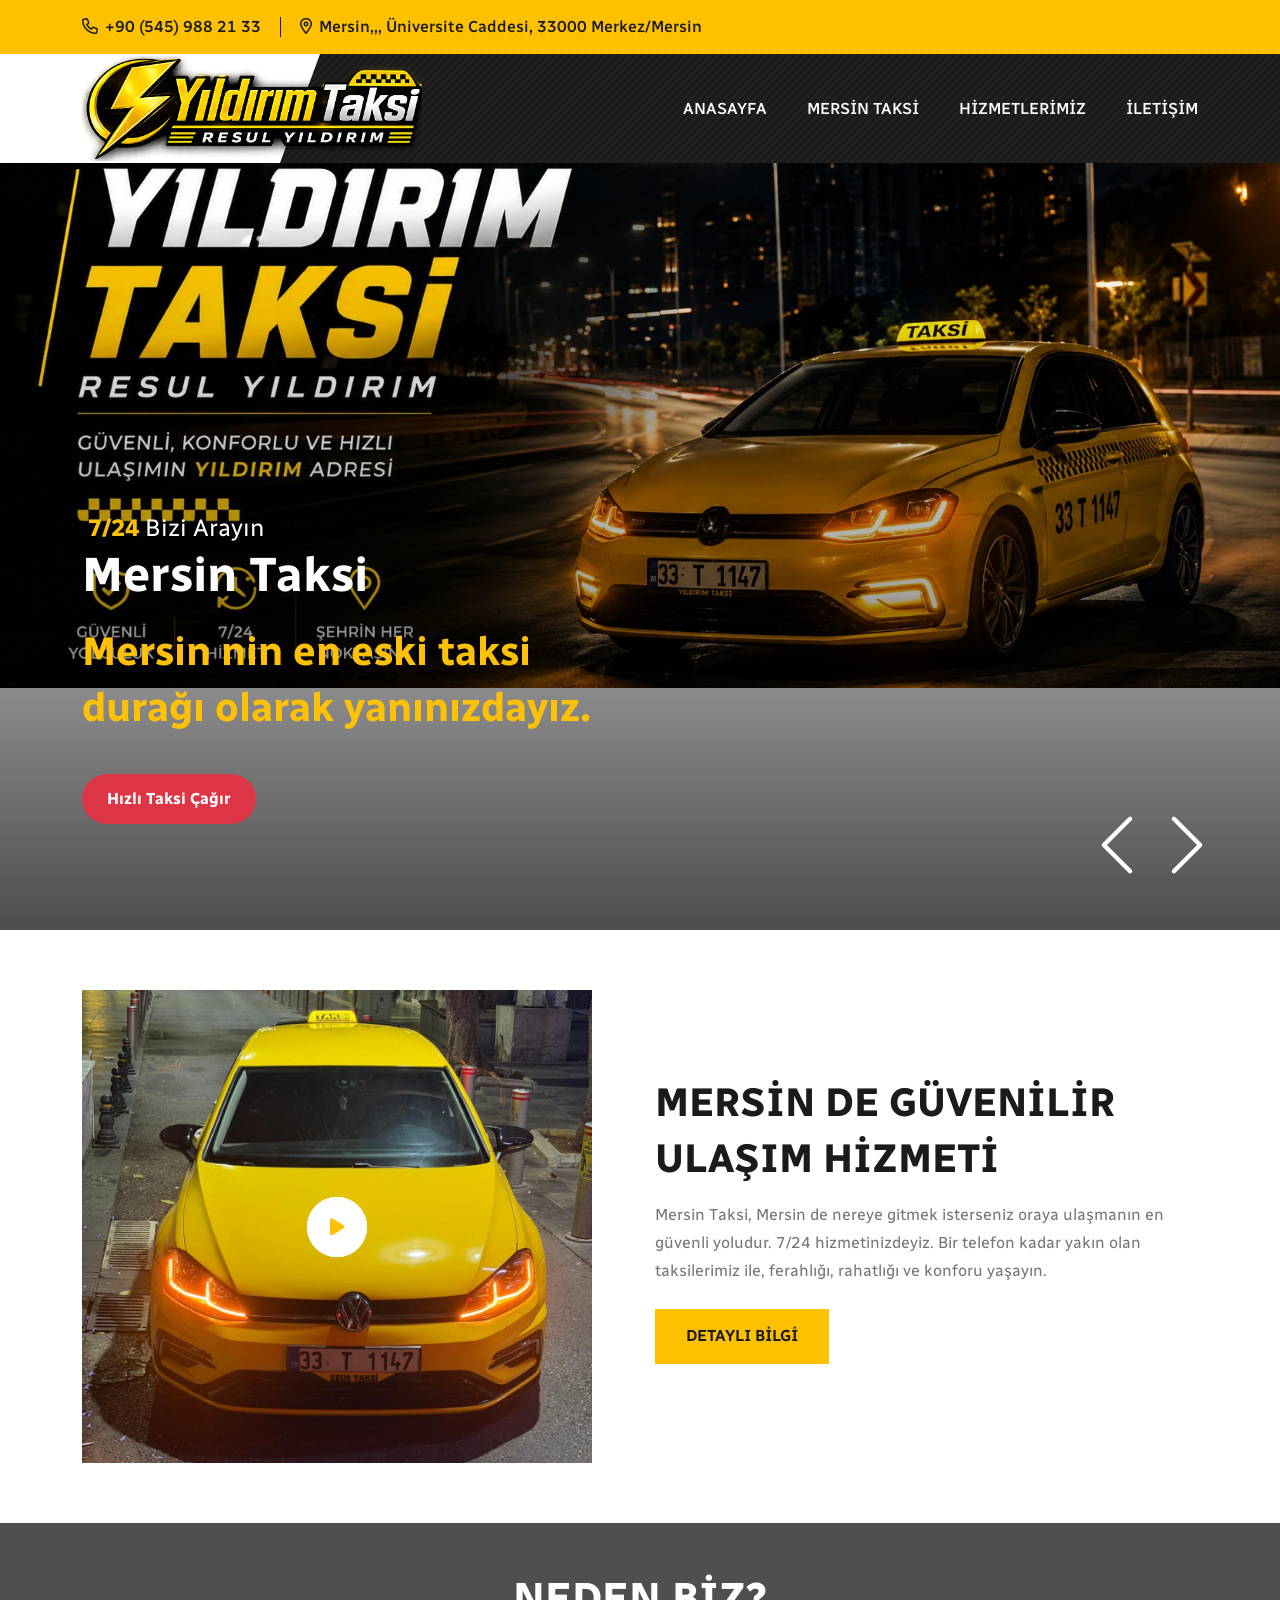
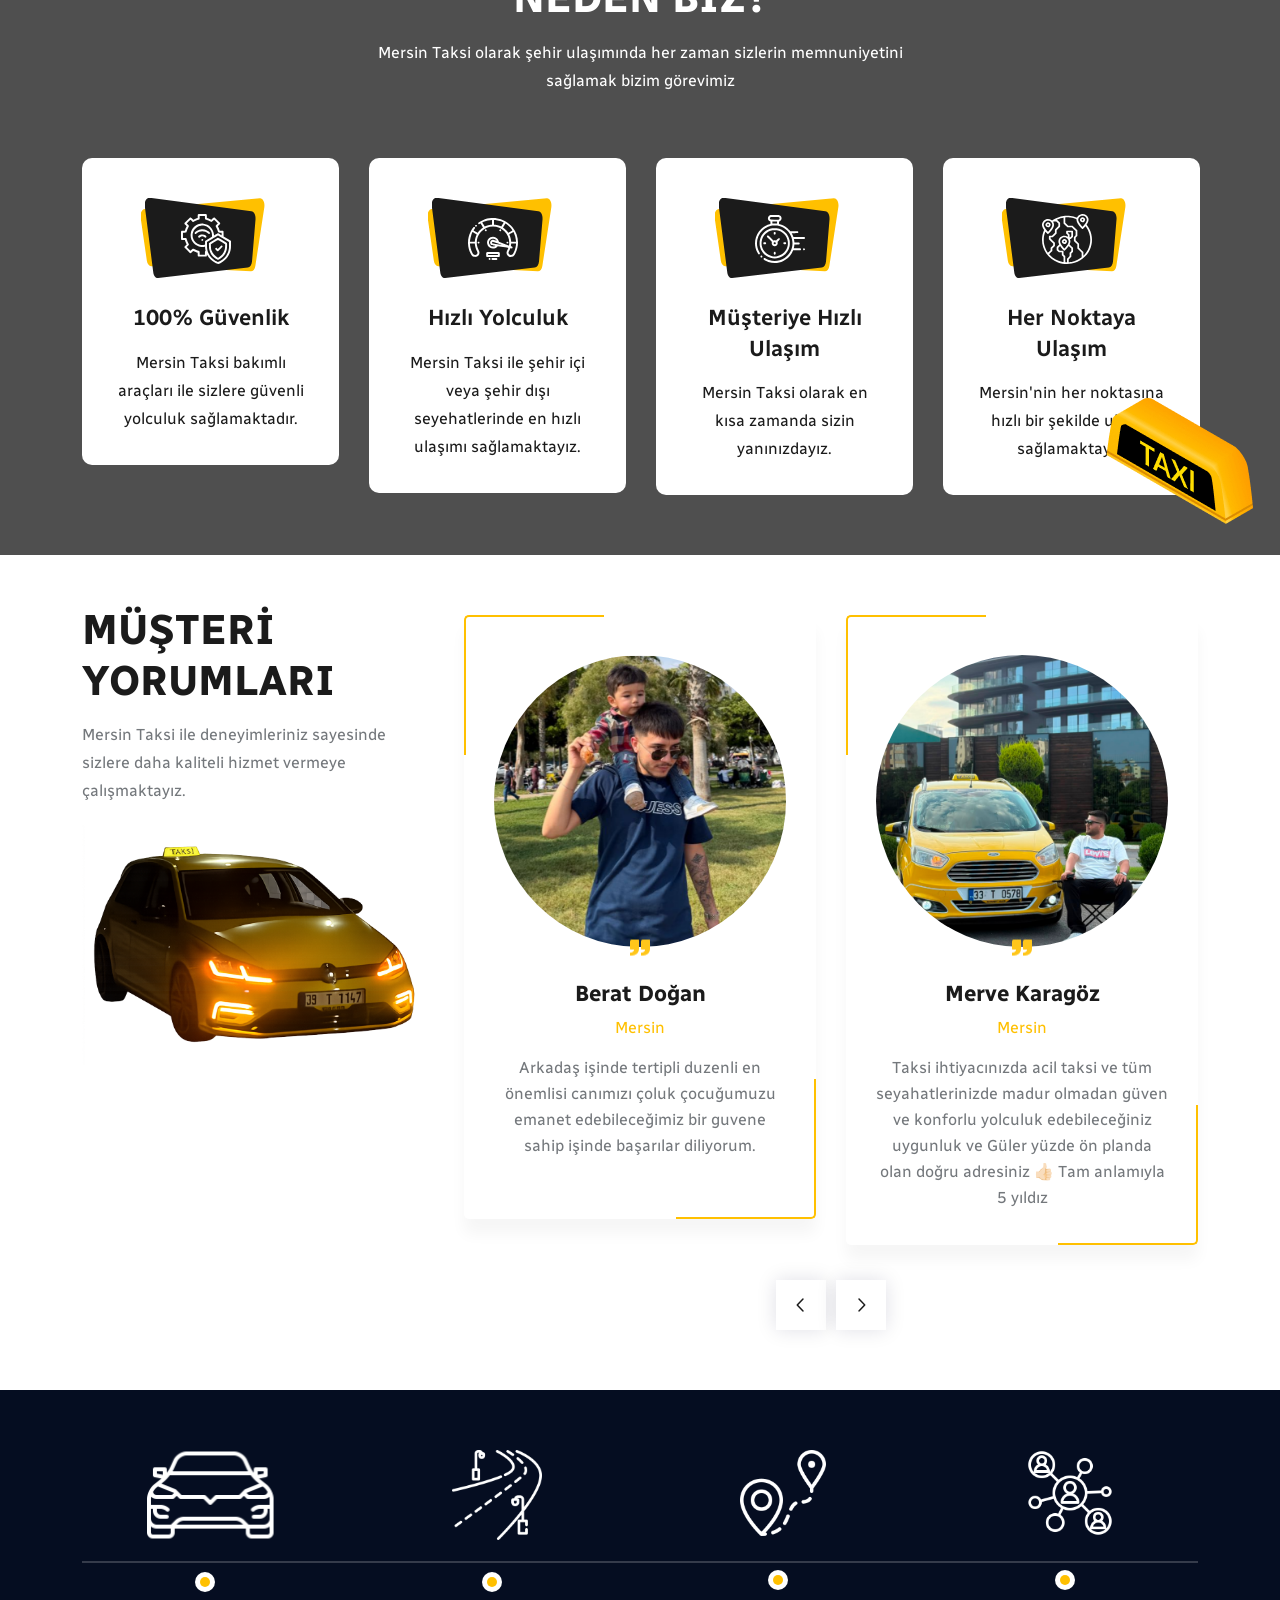
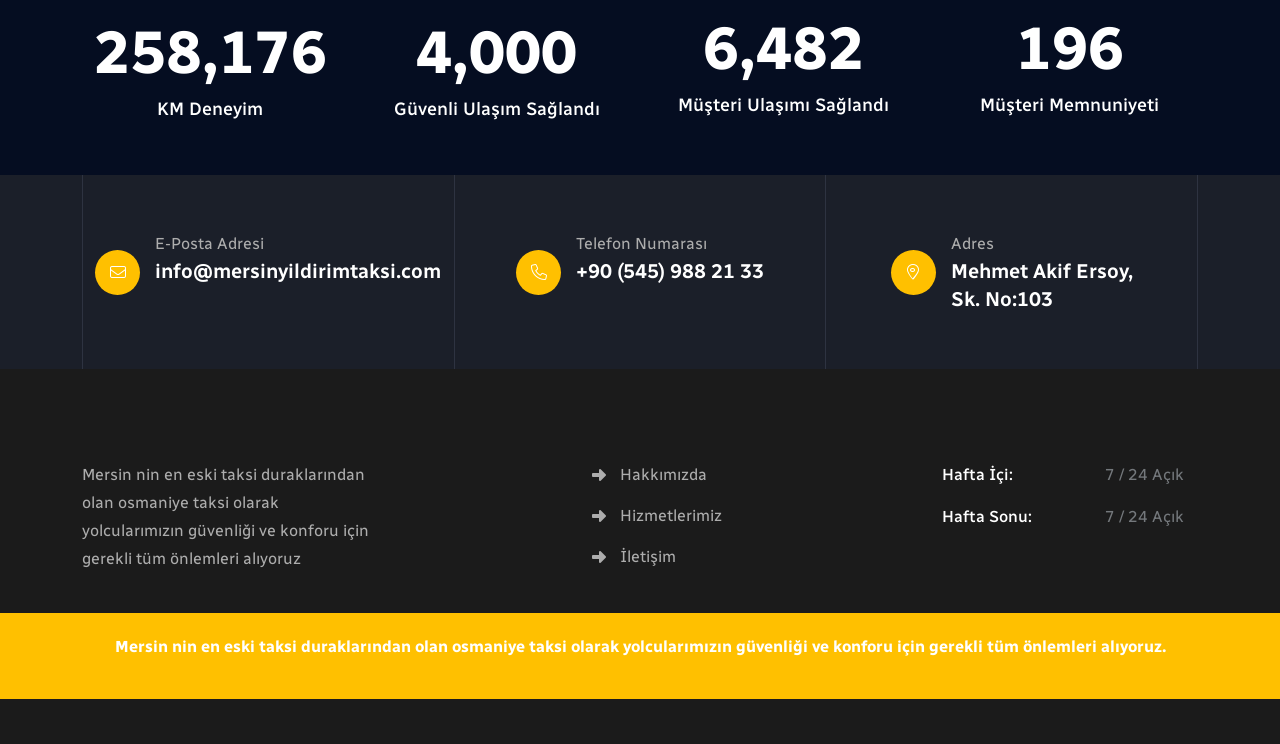
==== index.html @ a84cbd58 "cj" ====
<!doctype html>
<html class="no-js" lang="tr">
   
<head>
      <meta http-equiv="Content-Type" content="text/html; charset=UTF-8">
      <meta name="viewport" content="width=device-width, initial-scale=1.0">	
      <meta name="description" content="Mersin nin en eski taksi duraklarından olan osmaniye taksi olarak yolcularımızın güvenliği ve konforu için gerekli tüm önlemleri alıyoruz.">
      <link rel="canonical" href="index-2.html"> 
      <meta name="author" content="Mersin Taksi">
      <meta name="publisher" content="Mersin Taksi">
      <meta name="subject" content="Mersin Taksi, Mersin nin en eski taksi durağı 0545 988 21 33">
      <meta name="contact" content="info@mersinyildirimtaksi.com">
      <meta name="Geography" content="Mehmet Akif Ersoy, 8504. Sk. No190, 80010 Merkez/Mersin">
      <meta name="language" content="Türkçe">
      <meta name="copyright" content="Mersin Taksi, Mersin nin en eski taksi durağı 0545 988 21 33">
      <meta name="google-site-verification" content="3j31p-0Mq_mtCWOM4prrQFv2NpvAQyLXLyhZnvAlEcA">
      <meta name="yandex-verification" content="">
      <meta name="msvalidate.01" content="">
      <meta name="robots" content="index, follow">
      <meta itemprop="datePublished" content="2024-1-1">
      <meta name="abstract" content="Mersin nin en eski taksi duraklarından olan osmaniye taksi olarak yolcularımızın güvenliği ve konforu için gerekli tüm önlemleri alıyoruz">
      <meta name="twitter:site" content="@osmaniyetaksi">  
      <meta name="twitter:creator" content="osmaniyetaksi">
      <meta name="distribution" content="global">
      <meta name="generator" content="UltraEdit">
      <meta name="rating" content="general">
      <meta http-equiv="imagetoolbar" content="yes">
      <meta name="reply-to" content="info@mersinyildirimtaksi.com">
      <meta name="owner" content="Mersin Taksi, Mersin nin en eski taksi durağı 0545 988 21 33">
      <meta property="og:title" content="Mersin Taksi, Mersin nin en eski taksi durağı 0545 988 21 33">
      <meta property="og:type" content="article">
      <meta property="og:url" content="index.html">
      <meta property="og:image" content="https://osmaniyetaksi.com.tr/assets/images/logo.webp">
      <meta property="og:description" content="KMersin nin en eski taksi duraklarından olan osmaniye taksi olarak yolcularımızın güvenliği ve konforu için gerekli tüm önlemleri alıyoruz">
      <meta name="DC.type" scheme="DCTERMS.DCMIType" content="Text"> 
      <meta name="DC.identifier" scheme="DCTERMS.URI" content="index.html"> 
      <meta name="dc.language" content="TR">
      <meta name="dc.source" content="index.html">
      <meta name="dc.title" content="Mersin Taksi, Mersin nin en eski taksi durağı 0545 988 21 33">
      <meta name="dc.description" content="Mersin nin en eski taksi duraklarından olan osmaniye taksi olarak yolcularımızın güvenliği ve konforu için gerekli tüm önlemleri alıyoruz">
      <meta charset="utf-8">
      <meta http-equiv="X-UA-Compatible" content="IE=edge">

      <meta itemprop="openingHours" style="display: none" datetime="Mo,Tu,We,Th,Fr,Sa 01:00-23:59">
      <meta itemtype="http://schema.org/GeoCoordinates" itemscope="" itemprop="geo">
      <meta itemprop="latitude" content="37.0574819">
      <meta itemprop="longitude" content="36.2327417">
      
      <link rel="apple-touch-icon" sizes="57x57" href="assets/img/favicons/apple-icon-57x57.png">
      <link rel="apple-touch-icon" sizes="60x60" href="assets/img/favicons/apple-icon-60x60.png">
      <link rel="apple-touch-icon" sizes="72x72" href="assets/img/favicons/apple-icon-72x72.png">
      <link rel="apple-touch-icon" sizes="76x76" href="assets/img/favicons/apple-icon-76x76.png">
      <link rel="apple-touch-icon" sizes="114x114" href="assets/img/favicons/apple-icon-114x114.png">
      <link rel="apple-touch-icon" sizes="120x120" href="assets/img/favicons/apple-icon-120x120.png">
      <link rel="apple-touch-icon" sizes="144x144" href="assets/img/favicons/apple-icon-144x144.png">
      <link rel="apple-touch-icon" sizes="152x152" href="assets/img/favicons/apple-icon-152x152.png">
      <link rel="apple-touch-icon" sizes="180x180" href="assets/img/favicons/apple-icon-180x180.png">
      <link rel="icon" type="image/png" sizes="192x192" href="assets/img/favicons/android-icon-192x192.png">
      <link rel="icon" type="image/png" sizes="32x32" href="assets/img/favicons/favicon-32x32.png">
      <link rel="icon" type="image/png" sizes="96x96" href="assets/img/favicons/favicon-96x96.png">
      <link rel="icon" type="image/png" sizes="16x16" href="assets/img/favicons/favicon-16x16.png">
      <link rel="manifest" href="assets/img/favicons/manifest.json">
      <meta name="msapplication-TileColor" content="#ffffff">
      <meta name="msapplication-TileImage" content="assets/img/favicons/ms-icon-144x144.png">
      <meta name="theme-color" content="#ffffff">
      <link rel="preconnect" href="https://fonts.googleapis.com/">
      <link rel="preconnect" href="https://fonts.gstatic.com/" crossorigin>
      <link href="https://fonts.googleapis.com/css2?family=Radio+Canada:ital,wght@0,300;0,400;0,500;0,600;0,700;1,300;1,400;1,500;1,600;1,700&amp;display=swap" rel="stylesheet">
      <link rel="stylesheet" href="assets/css/app.min.css">
      <link rel="stylesheet" href="assets/css/fontawesome.min.css">
      <link rel="stylesheet" href="assets/css/style.css">
      <link href="assets/css/tooplate-waso-strategy.css" rel="stylesheet">
      
      <title>Mersin Taksi 0545 988 21 33</title>
      
   </head>
   <style>
/* MOBİL SLIDER DÜZELTME */
@media (max-width: 767px) {
  .hero,
  .hero-carousel,
  .carousel-inner,
  .carousel-item {
    height: 520px !important;
    min-height: 520px !important;
  }

  .carousel-image-wrap {
    width: 100% !important;
    height: 520px !important;
    overflow: hidden !important;
  }

  .carousel-image {
    width: 100% !important;
    height: 520px !important;
    object-fit: cover !important;
    object-position: center center !important;
  }

  .carousel-caption {
    left: 20px !important;
    right: 20px !important;
    bottom: auto !important;
    top: 50% !important;
    transform: translateY(-50%) !important;
    text-align: left !important;
    z-index: 5 !important;
  }

  .carousel-caption h1 {
    font-size: 32px !important;
    line-height: 1.1 !important;
  }

  .carousel-caption h2 {
    font-size: 18px !important;
    line-height: 1.3 !important;
  }
}
</style>
   <body class="home4">
      <div class="preloader">
         <button class="as-btn style3 preloaderCls">Ön Yükleyiciyi İptal Et</button>
         <div class="preloader-inner"><span class="loader"></span></div>
      </div>
      <div class="as-menu-wrapper">
         <div class="as-menu-area text-center">
            <button class="as-menu-toggle"><i class="fal fa-times"></i></button>
            <div class="mobile-logo"><a href="index-2.html"><img src="assets/img/logo.png" alt="Mersin Taksi"></a></div>
            <div class="as-mobile-menu">
               <ul>
                  <li>
                     <a href="index-2.html">Anasayfa</a>
                  </li>
                  <li><a href="osmaniye-taksi.html">Mersin Taksi</a></li>
                  <li>
                     <a href="hizmetlerimiz.html">Hizmetlerimiz</a>
                  </li>
                  
                  <li><a href="iletisim.html">İletişim</a></li>
               </ul>
            </div>
         </div>
      </div>
   
      <div class="sidemenu-wrapper d-none d-lg-block">
         <div class="sidemenu-content bg-title">
            <button class="closeButton sideMenuCls"><i class="far fa-times"></i></button>
            <div class="widget footer-widget">
               <h3 class="widget_title">HAKKIMIZDA</h3>
               <div class="as-widget-about">
                  <p class="footer-text">Mersin Taksi, Mersin de nereye gitmek isterseniz oraya ulaşmanın en güvenli yoludur. 7/24 hizmetinizdeyiz. Bir telefon kadar yakın olan taksilerimiz ile, ferahlığı, rahatlığı ve konforu yaşayın.</p>
                  <h4 class="footer-info-title">MESAİ SAATLERİ</h4>
                  <p class="footer-text">Hafta İçi - Hafta Sonu <br>7/24 Hizmetinizdeyiz</p>
                  <a href="tel:+905459882133" class="as-btn style3 style-skew"><span class="btn-text">ACİL TAKSİ ÇAĞIR</span></a>
               </div>
            </div>
            
            <div class="widget footer-widget">
               
               <div class="newsletter-widget">
                  <div class="as-social style2"><a target="_blank" href="https://www.instagram.com/osmaniyetaksi/"><i class="fab fa-instagram"></i></a> <a target="_blank" href="https://www.facebook.com/osmaniyetaksi/"><i class="fab fa-facebook-f"></i></a> <a target="_blank" href="https://twitter.com/osmaniyetaksi"><i class="fab fa-twitter"></i></a> <a target="_blank" href="https://linkedin.com/osmaniyetaksi/"><i class="fab fa-linkedin-in"></i></a></div>
               </div>
            </div>
         </div>
      </div>
      <header class="as-header header-layout1">
         <div class="header-top">
            <div class="container">
               <div class="row justify-content-center justify-content-md-between align-items-center gy-2">
                  <div class="col-auto d-none d-md-block">
                     <div class="header-links">
                        <ul>
                           <li><i class="far fa-phone"></i><a href="tel:+905459882133">+90 (545) 988 21 33</a></li>
                           <li class="d-none d-xl-inline-block"><i class="far fa-location-dot"></i>Mersin,,, Üniversite Caddesi, 33000 Merkez/Mersin</li>
                            
                        </ul>
                     </div>
                  </div>
                  <div class="col-auto d-lg-none">
                     <div class="header-links">
                        <button type="button" class="btn btn-light"> <a href="tel:+905459882133"><span class="fa fa-phone"></span> Taksi Çağır</a></button>
                     </div>
                  </div>
                  <div class="col-auto">
                     <div class="header-links">
                        <ul>
                           
                        </ul>
                     </div>
                  </div>
               </div>
            </div>
         </div>
         <div class="sticky-wrapper">
            <div class="sticky-active">
               <div class="menu-area" data-bg-src="assets/img/bg/pattern_bg_2.png">
                  <div class="container">
                     <div class="row align-items-center justify-content-between">
                        <div class="col-auto">
                           <div class="header-logo"><a href="index-2.html"><img src="assets/img/logo.png" alt="Mersin Taksi"></a></div>
                        </div>
                        
                        <div class="col-auto">
                           <div class="row align-items-center">
                              <div class="col-auto">
                                 <nav class="main-menu d-none d-lg-inline-block">
                                    <ul>
                                       <li>
                                          <a href="index-2.html">Anasayfa</a>
                                       </li>
                                       <li><a href="osmaniye-taksi.html">Mersin Taksi</a></li>
                                       <li>
                                          <a href="hizmetlerimiz.html">Hizmetlerimiz</a>
                                       </li>                                    
                                       <li><a href="iletisim.html">İletişim</a></li>
                                    </ul>
                                 </nav>
                                 <button type="button" class="as-menu-toggle d-inline-block d-lg-none"><i class="far fa-bars"></i></button>
                              </div>
                              <div class="col-auto d-none d-xxl-block">
                                 <div class="header-button"><a href="tel:+905459882133" class="as-btn style3 style-skew"><span class="btn-text">TAKSİ ÇAĞIR</span></a> <a href="#" class="simple-icon sideMenuToggler"><i class="fa-solid fa-grid"></i></a></div>
                              </div>
                           </div>
                        </div>
                     </div>
                  </div>
                  <div class="logo-shape"></div>
               </div>
            </div>
         </div>
      </header>
      <section class="hero">
         <div class="container-fluid h-100">
             <div class="row h-100">

                 <div id="carouselExampleCaptions" class="carousel carousel-fade hero-carousel slide" data-bs-ride="carousel">
                     <div class="carousel-inner">

                        <div class="carousel-item active">
                             <div class="container position-relative h-100">
                                 <div class="carousel-caption d-flex flex-column justify-content-center">
                                     <small class="small-title"> <strong class="text-warning"> &nbsp;7/24 </strong> Bizi Arayın </small>

                                     <h1>Mersin Taksi</h1>
                                     <h2><span class="text-warning">Mersin nin en eski taksi durağı olarak yanınızdayız.</span></h2>

                                     <div class="d-flex align-items-center mt-4">
                                         <a class="custom-btn btn custom-link" href="tel:+905459882133">Hızlı Taksi Çağır</a>
                                     </div>
                                 </div>
                             </div>

                             <div class="carousel-image-wrap">
                                 <img src="assets/img/slide/slide1.jpg" class="img-fluid carousel-image" alt="Mersin Acil Taksi">
                             </div>
                        </div>

                        <div class="carousel-item">
                             <div class="container position-relative h-100">
                                 <div class="carousel-caption d-flex flex-column justify-content-center">
                                     <small class="small-title"><strong class="text-warning"> &nbsp;7/24 </strong> Bizi Arayın</small>

                                     <h1> Mersin Taksi ile <span class="text-warning">Güvenli</span> Seyahat</h1>

                                     <div class="d-flex align-items-center mt-4">
                                       <a class="custom-btn btn custom-link" href="tel:+905459882133">Acil Taksi Çağır</a>
                                     </div>
                                 </div>
                             </div>
                             
                             <div class="carousel-image-wrap">
                                 <img src="assets/img/slide/slide2.jpg" class="img-fluid carousel-image" alt="Mersin Acil Taksi">
                             </div>
                        </div>

                        <div class="carousel-item">
                           <div class="container position-relative h-100">
                               <div class="carousel-caption d-flex flex-column justify-content-center">
                                   <small class="small-title"><strong class="text-warning"> &nbsp;7/24 </strong> Bizi Arayın</small>

                                   <h1> Mersin Taksi ile <span class="text-warning"> Ekonomik </span> Ulaşım</h1>

                                   <div class="d-flex align-items-center mt-4">
                                     <a class="custom-btn btn custom-link" href="tel:+905459882133">Taksi Çağır</a>
                                   </div>
                               </div>
                           </div>
                           
                           <div class="carousel-image-wrap">
                               <img src="assets/img/slide/slide3.jpg" class="img-fluid carousel-image" alt="Mersin Acil Taksi">
                           </div>
                       </div>

                         <button class="carousel-control-prev" type="button" data-bs-target="#carouselExampleCaptions" data-bs-slide="prev">
                             <span class="carousel-control-prev-icon" aria-hidden="true"></span>
                             <span class="visually-hidden">Geri</span>
                         </button>

                         <button class="carousel-control-next" type="button" data-bs-target="#carouselExampleCaptions" data-bs-slide="next">
                             <span class="carousel-control-next-icon" aria-hidden="true"></span>
                             <span class="visually-hidden">İleri</span>
                         </button>
                     </div>
                 </div>

             </div>
         </div>
     </section>
     
      <section class="space">
         <div class="container">
            <div class="row align-items-center">
               <div class="col-lg-6 pe-xl-5 mb-5 mb-lg-0">
                  <div class="as-video"><img class="w-100" src="assets/img/normal/resim1.jpg" alt="about"> <a href="assets/img/normal/resul.mp4" class="play-btn style2 popup-video"><i class="fas fa-play"></i></a></div>
               </div>
               <div class="col-lg-6">
                  <h2 class="mt-n3">MERSİN DE GÜVENİLİR ULAŞIM HİZMETİ</h2>
                  <p class="mb-4">Mersin Taksi, Mersin de nereye gitmek isterseniz oraya ulaşmanın en güvenli yoludur. 7/24 hizmetinizdeyiz. Bir telefon kadar yakın olan taksilerimiz ile, ferahlığı, rahatlığı ve konforu yaşayın.</p>
                  <a href="hakkimizda.html" class="as-btn">DETAYLI BİLGİ</a>
               </div>
            </div>
         </div>
      </section>
          
      <section class="space" data-bg-src="assets/img/bg/hero_overlay_1.png" data-opacity="7" data-overlay="overlay2">
         <div class="container">
            <div class="row justify-content-center">
               <div class="col-xl-6 col-lg-7 col-md-10">
                  <div class="title-area text-center">
                     <h2 class="sec-title text-white">NEDEN BİZ?</h2>
                     <p class="sec-text text-white">Mersin Taksi olarak şehir ulaşımında her zaman sizlerin memnuniyetini sağlamak bizim görevimiz</p>
                  </div>
               </div>
            </div>
            <div class="row as-carousel dot-style2" data-slide-show="4" data-lg-slide-show="3" data-md-slide-show="2" data-sm-slide-show="2" data-xs-slide-show="1">
               <div class="col-sm-6 col-lg-4 col-xl-3">
                  <div class="feature-box">
                     <div class="feature-box_icon layer-btn"><img src="assets/img/icon/feature_1.svg" alt="icon"></div>
                     <h3 class="feature-box_title">100% Güvenlik</h3>
                     <p class="feature-box_text">Mersin Taksi bakımlı araçları ile sizlere güvenli yolculuk sağlamaktadır.</p>
                     <div class="feature-box_img"><img src="assets/img/icon/feature_1.svg" alt="icon"></div>
                  </div>
               </div>
               <div class="col-sm-6 col-lg-4 col-xl-3">
                  <div class="feature-box">
                     <div class="feature-box_icon layer-btn"><img src="assets/img/icon/feature_2.svg" alt="icon"></div>
                     <h3 class="feature-box_title">Hızlı Yolculuk</h3>
                     <p class="feature-box_text">Mersin Taksi ile şehir içi veya şehir dışı seyehatlerinde en hızlı ulaşımı sağlamaktayız. </p>
                     <div class="feature-box_img"><img src="assets/img/icon/feature_2.svg" alt="icon"></div>
                  </div>
               </div>
               <div class="col-sm-6 col-lg-4 col-xl-3">
                  <div class="feature-box">
                     <div class="feature-box_icon layer-btn"><img src="assets/img/icon/feature_3.svg" alt="icon"></div>
                     <h3 class="feature-box_title">Müşteriye Hızlı Ulaşım</h3>
                     <p class="feature-box_text">Mersin Taksi olarak en kısa zamanda sizin yanınızdayız.</p>
                     <div class="feature-box_img"><img src="assets/img/icon/feature_3.svg" alt="icon"></div>
                  </div>
               </div>
               <div class="col-sm-6 col-lg-4 col-xl-3">
                  <div class="feature-box">
                     <div class="feature-box_icon layer-btn"><img src="assets/img/icon/feature_4.svg" alt="icon"></div>
                     <h3 class="feature-box_title">Her Noktaya Ulaşım</h3>
                     <p class="feature-box_text">Mersin'nin her noktasına hızlı bir şekilde ulaşım sağlamaktayız.</p>
                     <div class="feature-box_img"><img src="assets/img/icon/feature_4.svg" alt="icon"></div>
                  </div>
               </div>
            </div>
         </div>
         <div class="particle" id="particle1"></div>
         <div class="shape-mockup z-index-3 jump d-none d-xl-block" data-bottom="5%" data-right="2%"><img src="assets/img/shape/taxi_3.png" alt="shapes"></div>
      </section>
      
      <section class="space position-relative" data-bg-src="assets/img/bg/testimonial_bg_1.jpg">
         <div class="container">
            <div class="row">
               <div class="col-lg-4 text-lg-start text-center">
                  <div class="title-area mb-20">
                     <h2 class="sec-title">MÜŞTERİ YORUMLARI</h2>
                     <p class="sec-text">Mersin Taksi ile deneyimleriniz sayesinde sizlere daha kaliteli hizmet vermeye çalışmaktayız.</p>
                  </div>
                  <img src="assets/img/testimonial/taxi.png" alt="taxi">
               </div>
               <div class="col-lg-8 mt-4 mt-lg-0">
                  <div class="testi-block-area">
                     <div class="row as-carousel" id="testi1" data-slide-show="2" data-sm-slide-show="1">
                        <div class="col-lg-6">
                           <div class="testi-block">
                              <div class="testi-block_img">
                                 <img src="assets/img/testimonial/avater_1.jpg" alt="avater">
                                 <div class="testi-block_quote"><img src="assets/img/icon/quote_right_1.png" alt="icon"></div>
                              </div>
                              <h3 class="testi-block_name">Berat Doğan</h3>
                              <div class="testi-block_desig">Mersin</div>
                              <div class="testi-block_text">Arkadaş işinde tertipli duzenli en önemlisi canımızı çoluk çocuğumuzu emanet edebileceğimiz bir guvene sahip işinde başarılar diliyorum.<br /> &nbsp;</div>
                           </div>
                        </div>
                        <div class="col-lg-6">
                           <div class="testi-block">
                              <div class="testi-block_img">
                                 <img src="assets/img/testimonial/avater_2.jpg" alt="avater">
                                 <div class="testi-block_quote"><img src="assets/img/icon/quote_right_1.png" alt="icon"></div>
                              </div>
                              <h3 class="testi-block_name">Merve Karagöz</h3>
                              <div class="testi-block_desig">Mersin</div>
                              <div class="testi-block_text">Taksi ihtiyacınızda acil taksi ve tüm seyahatlerinizde madur olmadan güven ve konforlu yolculuk edebileceğiniz uygunluk ve Güler yüzde ön planda olan doğru adresiniz 👍🏻 Tam anlamıyla 5 yıldız</div>
                           </div>
                        </div>
                        <div class="col-lg-6">
                           <div class="testi-block">
                              <div class="testi-block_img">
                                 <img src="assets/img/testimonial/avatar_4.jpg" alt="avater">
                                 <div class="testi-block_quote"><img src="assets/img/icon/quote_right_1.png" alt="icon"></div>
                              </div>
                              <h3 class="testi-block_name">İlhan Varol</h3>
                              <div class="testi-block_desig">Mersin</div>
                              <div class="testi-block_text">Kalite, fiyat, müşteri memnuniyetinde; osmaniyede birinci sınıf benim sürekli kullandigim araç yeni ve çok hijyenik tavsiye ederim.<br />&nbsp;</div>
                           </div>
                        </div>
                     </div>
                     <div class="as-icon-box testi-1"><button data-slick-prev="#testi1" class="icon-btn arrow-left"><i class="far fa-chevron-left"></i></button> <button data-slick-next="#testi1" class="icon-btn arrow-right"><i class="far fa-chevron-right"></i></button></div>
                  </div>
               </div>
            </div>
         </div>
         <div class="sec-border1" data-bg-src=""></div>
      </section>
      
      <section class="bg-title space" data-bg-src="assets/img/bg/testimonial_bg_2.jpg" data-overlay="overlay1" data-opacity="8">
         <div class="container">
            <div class="counter-wrap">
               <div class="counter-line"></div>
               <div class="row gy-40">
                  <div class="col-sm-6 col-lg-3">
                     <div class="counter-card">
                        <div class="counter-card_icon"><img src="assets/img/icon/counter_1_1.svg" alt="icon"></div>
                        <h3 class="counter-card_number"><span class="counter-number">759,341</span></h3>
                        <p class="counter-card_text">KM Deneyim</p>
                     </div>
                  </div>
                  <div class="col-sm-6 col-lg-3">
                     <div class="counter-card">
                        <div class="counter-card_icon"><img src="assets/img/icon/counter_1_2.svg" alt="icon"></div>
                        <h3 class="counter-card_number"><span class="counter-number">11,764</span></h3>
                        <p class="counter-card_text">Güvenli Ulaşım Sağlandı</p>
                     </div>
                  </div>
                  <div class="col-sm-6 col-lg-3">
                     <div class="counter-card">
                        <div class="counter-card_icon"><img src="assets/img/icon/counter_1_3.svg" alt="icon"></div>
                        <h3 class="counter-card_number"><span class="counter-number">18,519</span></h3>
                        <p class="counter-card_text">Müşteri Ulaşımı Sağlandı</p>
                     </div>
                  </div>
                  <div class="col-sm-6 col-lg-3">
                     <div class="counter-card">
                        <div class="counter-card_icon"><img src="assets/img/icon/counter_1_4.svg" alt="icon"></div>
                        <h3 class="counter-card_number"><span class="counter-number">561</span></h3>
                        <p class="counter-card_text">Müşteri Memnuniyeti</p>
                     </div>
                  </div>
               </div>
            </div>
         </div>
      </section>
      
      
      <div class="bg-black1">
         <div class="container">
            <div class="contact-info-wrap">
               <div class="info-card style3">
                  <div class="info-card_icon"><i class="fal fa-envelope"></i></div>
                  <div class="info-card_content">
                     <p class="info-card_text">E-Posta Adresi</p>
                     <a href="mailto:info@example.com" class="info-card_link">info@mersinyildirimtaksi.com <br/> &nbsp;</a>
                  </div>
               </div>
               <div class="info-card style3">
                  <div class="info-card_icon"><i class="fal fa-phone"></i></div>
                  <div class="info-card_content">
                     <p class="info-card_text">Telefon Numarası</p>
                     <a href="tel:+905459882133" class="info-card_link">+90 (545) 988 21 33 <br/> &nbsp;</a>
                  </div>
               </div>
               <div class="info-card style3">
                  <div class="info-card_icon"><i class="fal fa-location-dot"></i></div>
                  <div class="info-card_content">
                     <p class="info-card_text">Adres</p>
                     <a href="https://www.google.com/maps/place/osmaniyetaksi.com.tr/@37.056328,36.233851,15z/data=!4m6!3m5!1s0x152f213fb3513a73:0xdea1865a831a43c1!8m2!3d37.0563275!4d36.2338508!16s%2Fg%2F11sc9jn1y5?hl=tr" class="info-card_link">Mehmet Akif Ersoy, <br/> Sk. No:103</a>
                  </div>
               </div>
            </div>
         </div>
      </div>
      <footer class="footer-wrapper footer-layout1">
         <div class="widget-area">
            <div class="container">
               <div class="row justify-content-between">
                  <div class="col-md-6 col-xl-auto">
                     <div class="widget footer-widget">
                        <div class="as-widget-about">
                           <p class="footer-text">Mersin nin en eski taksi duraklarından olan osmaniye taksi olarak yolcularımızın güvenliği ve konforu için gerekli tüm önlemleri alıyoruz</p>
                        </div>
                     </div>
                  
                  </div>
                  <div class="col-md-6 col-xl-auto">
                     <div class="widget widget_nav_menu footer-widget">
                        <div class="menu-all-pages-container">
                           <ul class="menu">
                              <li><a href="hakkimizda.html">Hakkımızda</a></li>
                              <li><a href="hizmetlerimiz.html">Hizmetlerimiz</a></li>
                              <li><a href="iletisim.html">İletişim</a></li>
                           </ul>
                        </div>
                     </div>
                  </div>
                  <div class="col-md-6 col-xl-3">
                     <div class="widget footer-widget footer-widget">
                        <div class="as-widget-schedule">
                           <table class="footer-table">
                              <tr>
                                 <th>Hafta İçi:</th>
                                 <td>7 / 24 Açık</td>
                              </tr>
                              <tr>
                                 <th>Hafta Sonu:</th>
                                 <td>7 / 24 Açık</td>
                              </tr>
                           </table>
                        </div>
                        
                     
                     
                  </div>
               </div>
            </div>
         </div>
         <div class="copyright-wrap">
            <div class="container">
               <p style="color: white; font-weight:bold;">Mersin nin en eski taksi duraklarından olan osmaniye taksi olarak yolcularımızın güvenliği ve konforu için gerekli tüm önlemleri alıyoruz. </p>
            </div>
         </div>
      </footer>
      
      <a href="#" class="scrollToTop scroll-btn"><i class="far fa-arrow-up"></i></a>
      
      <script src="assets/js/vendor/jquery-3.6.0.min.js"></script>
      <script src="assets/js/app.min.js"></script>
      <script src="assets/js/particles-config.js"></script>
      <script src="assets/js/main.js"></script>
   </body>

<!-- Mirrored from www.osmaniyetaksi.com.tr/ by HTTrack Website Copier/3.x [XR&CO'2014], Wed, 01 Jul 2026 02:26:56 GMT -->
</html>
---- assets/css/app.min.css ----
@charset "UTF-8";/*!
 * Bootstrap v5.0.0-beta1 (https://getbootstrap.com/)
 * Copyright 2011-2020 The Bootstrap Authors
 * Copyright 2011-2020 Twitter, Inc.
 * Licensed under MIT (https://github.com/twbs/bootstrap/blob/main/LICENSE)
 */:root{--bs-blue:#0d6efd;--bs-indigo:#6610f2;--bs-purple:#6f42c1;--bs-pink:#d63384;--bs-red:#dc3545;--bs-orange:#fd7e14;--bs-yellow:#ffc107;--bs-green:#198754;--bs-teal:#20c997;--bs-cyan:#0dcaf0;--bs-white:#fff;--bs-gray:#6c757d;--bs-gray-dark:#343a40;--bs-primary:#0d6efd;--bs-secondary:#6c757d;--bs-success:#198754;--bs-info:#0dcaf0;--bs-warning:#ffc107;--bs-danger:#dc3545;--bs-light:#f8f9fa;--bs-dark:#212529;--bs-font-sans-serif:system-ui,-apple-system,"Segoe UI",Roboto,"Helvetica Neue",Arial,"Noto Sans","Liberation Sans",sans-serif,"Apple Color Emoji","Segoe UI Emoji","Segoe UI Symbol","Noto Color Emoji";--bs-font-monospace:SFMono-Regular,Menlo,Monaco,Consolas,"Liberation Mono","Courier New",monospace;--bs-gradient:linear-gradient(180deg,hsla(0,0%,100%,.15),hsla(0,0%,100%,0))}*,:after,:before{box-sizing:border-box}@media (prefers-reduced-motion:no-preference){:root{scroll-behavior:smooth}}body{margin:0;font-family:var(--bs-font-sans-serif);font-size:1rem;font-weight:400;line-height:1.5;color:#212529;background-color:#fff;-webkit-text-size-adjust:100%;-webkit-tap-highlight-color:transparent}[tabindex="-1"]:focus:not(:focus-visible){outline:0!important}hr{margin:1rem 0;color:inherit;background-color:currentColor;border:0;opacity:.25}hr:not([size]){height:1px}.h1,.h2,.h3,.h4,.h5,.h6,h1,h2,h3,h4,h5,h6{margin-top:0;margin-bottom:.5rem;font-weight:500;line-height:1.2}.h1,h1{font-size:calc(1.375rem + 1.5vw)}@media (min-width:1200px){.h1,h1{font-size:2.5rem}}.h2,h2{font-size:calc(1.325rem + .9vw)}@media (min-width:1200px){.h2,h2{font-size:2rem}}.h3,h3{font-size:calc(1.3rem + .6vw)}@media (min-width:1200px){.h3,h3{font-size:1.75rem}}.h4,h4{font-size:calc(1.275rem + .3vw)}@media (min-width:1200px){.h4,h4{font-size:1.5rem}}.h5,h5{font-size:1.25rem}.h6,h6{font-size:1rem}p{margin-top:0;margin-bottom:1rem}abbr[data-bs-original-title],abbr[title]{text-decoration:underline;-webkit-text-decoration:underline dotted;text-decoration:underline dotted;cursor:help;-webkit-text-decoration-skip-ink:none;text-decoration-skip-ink:none}address{margin-bottom:1rem;font-style:normal;line-height:inherit}ol,ul{padding-left:2rem}dl,ol,ul{margin-top:0;margin-bottom:1rem}ol ol,ol ul,ul ol,ul ul{margin-bottom:0}dt{font-weight:700}dd{margin-bottom:.5rem;margin-left:0}blockquote{margin:0 0 1rem}b,strong{font-weight:bolder}.small,small{font-size:1.5em}.mark,mark{padding:.2em;background-color:#fcf8e3}sub,sup{position:relative;font-size:.75em;line-height:0;vertical-align:baseline}sub{bottom:-.25em}sup{top:-.5em}a{color:#0d6efd;text-decoration:underline}a:hover{color:#0a58ca}a:not([href]):not([class]),a:not([href]):not([class]):hover{color:inherit;text-decoration:none}code,kbd,pre,samp{font-family:var(--bs-font-monospace);font-size:1em;direction:ltr;unicode-bidi:bidi-override}pre{display:block;margin-top:0;margin-bottom:1rem;overflow:auto;font-size:.875em}pre code{font-size:inherit;color:inherit;word-break:normal}code{font-size:.875em;color:#d63384;word-wrap:break-word}a>code{color:inherit}kbd{padding:.2rem .4rem;font-size:.875em;color:#fff;background-color:#212529;border-radius:.2rem}kbd kbd{padding:0;font-size:1em;font-weight:700}figure{margin:0 0 1rem}img,svg{vertical-align:middle}table{caption-side:bottom;border-collapse:collapse}caption{padding-top:.5rem;padding-bottom:.5rem;color:#6c757d;text-align:left}th{text-align:inherit;text-align:-webkit-match-parent}tbody,td,tfoot,th,thead,tr{border-color:inherit;border-style:solid;border-width:0}label{display:inline-block}button{border-radius:0}button:focus{outline:1px dotted;outline:5px auto -webkit-focus-ring-color}button,input,optgroup,select,textarea{margin:0;font-family:inherit;font-size:inherit;line-height:inherit}button,select{text-transform:none}[role=button]{cursor:pointer}select{word-wrap:normal}[list]::-webkit-calendar-picker-indicator{display:none}[type=button],[type=reset],[type=submit],button{-webkit-appearance:button}[type=button]:not(:disabled),[type=reset]:not(:disabled),[type=submit]:not(:disabled),button:not(:disabled){cursor:pointer}::-moz-focus-inner{padding:0;border-style:none}textarea{resize:vertical}fieldset{min-width:0;padding:0;margin:0;border:0}legend{float:left;width:100%;padding:0;margin-bottom:.5rem;font-size:calc(1.275rem + .3vw);line-height:inherit}@media (min-width:1200px){legend{font-size:1.5rem}}legend+*{clear:left}::-webkit-datetime-edit-day-field,::-webkit-datetime-edit-fields-wrapper,::-webkit-datetime-edit-hour-field,::-webkit-datetime-edit-minute,::-webkit-datetime-edit-month-field,::-webkit-datetime-edit-text,::-webkit-datetime-edit-year-field{padding:0}::-webkit-inner-spin-button{height:auto}[type=search]{outline-offset:-2px;-webkit-appearance:textfield}::-webkit-search-decoration{-webkit-appearance:none}::-webkit-color-swatch-wrapper{padding:0}::file-selector-button{font:inherit}::-webkit-file-upload-button{font:inherit;-webkit-appearance:button}output{display:inline-block}iframe{border:0}summary{display:list-item;cursor:pointer}progress{vertical-align:baseline}[hidden]{display:none!important}.lead{font-size:1.25rem;font-weight:300}.display-1{font-size:calc(1.625rem + 4.5vw);font-weight:300;line-height:1.2}@media (min-width:1200px){.display-1{font-size:5rem}}.display-2{font-size:calc(1.575rem + 3.9vw);font-weight:300;line-height:1.2}@media (min-width:1200px){.display-2{font-size:4.5rem}}.display-3{font-size:calc(1.525rem + 3.3vw);font-weight:300;line-height:1.2}@media (min-width:1200px){.display-3{font-size:4rem}}.display-4{font-size:calc(1.475rem + 2.7vw);font-weight:300;line-height:1.2}@media (min-width:1200px){.display-4{font-size:3.5rem}}.display-5{font-size:calc(1.425rem + 2.1vw);font-weight:300;line-height:1.2}@media (min-width:1200px){.display-5{font-size:3rem}}.display-6{font-size:calc(1.375rem + 1.5vw);font-weight:300;line-height:1.2}@media (min-width:1200px){.display-6{font-size:2.5rem}}.list-inline,.list-unstyled{padding-left:0;list-style:none}.list-inline-item{display:inline-block}.list-inline-item:not(:last-child){margin-right:.5rem}.initialism{font-size:.875em;text-transform:uppercase}.blockquote{margin-bottom:1rem;font-size:1.25rem}.blockquote>:last-child{margin-bottom:0}.blockquote-footer{margin-top:-1rem;margin-bottom:1rem;font-size:.875em;color:#6c757d}.blockquote-footer:before{content:"— "}.img-fluid,.img-thumbnail{max-width:100%;height:auto}.img-thumbnail{padding:.25rem;background-color:#fff;border:1px solid #dee2e6;border-radius:.25rem}.figure{display:inline-block}.figure-img{margin-bottom:.5rem;line-height:1}.figure-caption{font-size:.875em;color:#6c757d}.container,.container-fluid,.container-lg,.container-md,.container-sm,.container-xl,.container-xxl{width:100%;padding-right:var(--bs-gutter-x,.75rem);padding-left:var(--bs-gutter-x,.75rem);margin-right:auto;margin-left:auto}@media (min-width:576px){.container,.container-sm{max-width:540px}}@media (min-width:768px){.container,.container-md,.container-sm{max-width:720px}}@media (min-width:992px){.container,.container-lg,.container-md,.container-sm{max-width:960px}}@media (min-width:1200px){.container,.container-lg,.container-md,.container-sm,.container-xl{max-width:1140px}}@media (min-width:1400px){.container,.container-lg,.container-md,.container-sm,.container-xl,.container-xxl{max-width:1320px}}.row{--bs-gutter-x:1.5rem;--bs-gutter-y:0;display:-webkit-box;display:-webkit-flex;display:-ms-flexbox;display:flex;-webkit-flex-wrap:wrap;-ms-flex-wrap:wrap;flex-wrap:wrap;margin-top:calc(var(--bs-gutter-y) * -1);margin-right:calc(var(--bs-gutter-x)/ -2);margin-left:calc(var(--bs-gutter-x)/ -2)}.row>*{-webkit-flex-shrink:0;-ms-flex-negative:0;flex-shrink:0;width:100%;max-width:100%;padding-right:calc(var(--bs-gutter-x)/ 2);padding-left:calc(var(--bs-gutter-x)/ 2);margin-top:var(--bs-gutter-y)}.col{-webkit-box-flex:1;-webkit-flex:1 0 0%;-ms-flex:1 0 0%;flex:1 0 0%}.row-cols-auto>*{width:auto}.row-cols-1>*,.row-cols-auto>*{-webkit-box-flex:0;-webkit-flex:0 0 auto;-ms-flex:0 0 auto;flex:0 0 auto}.row-cols-1>*{width:100%}.row-cols-2>*{width:50%}.row-cols-2>*,.row-cols-3>*{-webkit-box-flex:0;-webkit-flex:0 0 auto;-ms-flex:0 0 auto;flex:0 0 auto}.row-cols-3>*{width:33.3333333333%}.row-cols-4>*{width:25%}.row-cols-4>*,.row-cols-5>*{-webkit-box-flex:0;-webkit-flex:0 0 auto;-ms-flex:0 0 auto;flex:0 0 auto}.row-cols-5>*{width:20%}.row-cols-6>*{width:16.6666666667%}.col-auto,.row-cols-6>*{-webkit-box-flex:0;-webkit-flex:0 0 auto;-ms-flex:0 0 auto;flex:0 0 auto}.col-auto{width:auto}.col-1{width:8.3333333333%}.col-1,.col-2{-webkit-box-flex:0;-webkit-flex:0 0 auto;-ms-flex:0 0 auto;flex:0 0 auto}.col-2{width:16.6666666667%}.col-3{width:25%}.col-3,.col-4{-webkit-box-flex:0;-webkit-flex:0 0 auto;-ms-flex:0 0 auto;flex:0 0 auto}.col-4{width:33.3333333333%}.col-5{width:41.6666666667%}.col-5,.col-6{-webkit-box-flex:0;-webkit-flex:0 0 auto;-ms-flex:0 0 auto;flex:0 0 auto}.col-6{width:50%}.col-7{width:58.3333333333%}.col-7,.col-8{-webkit-box-flex:0;-webkit-flex:0 0 auto;-ms-flex:0 0 auto;flex:0 0 auto}.col-8{width:66.6666666667%}.col-9{width:75%}.col-9,.col-10{-webkit-box-flex:0;-webkit-flex:0 0 auto;-ms-flex:0 0 auto;flex:0 0 auto}.col-10{width:83.3333333333%}.col-11{width:91.6666666667%}.col-11,.col-12{-webkit-box-flex:0;-webkit-flex:0 0 auto;-ms-flex:0 0 auto;flex:0 0 auto}.col-12{width:100%}.offset-1{margin-left:8.3333333333%}.offset-2{margin-left:16.6666666667%}.offset-3{margin-left:25%}.offset-4{margin-left:33.3333333333%}.offset-5{margin-left:41.6666666667%}.offset-6{margin-left:50%}.offset-7{margin-left:58.3333333333%}.offset-8{margin-left:66.6666666667%}.offset-9{margin-left:75%}.offset-10{margin-left:83.3333333333%}.offset-11{margin-left:91.6666666667%}.g-0,.gx-0{--bs-gutter-x:0}.g-0,.gy-0{--bs-gutter-y:0}.g-1,.gx-1{--bs-gutter-x:0.25rem}.g-1,.gy-1{--bs-gutter-y:0.25rem}.g-2,.gx-2{--bs-gutter-x:0.5rem}.g-2,.gy-2{--bs-gutter-y:0.5rem}.g-3,.gx-3{--bs-gutter-x:1rem}.g-3,.gy-3{--bs-gutter-y:1rem}.g-4,.gx-4{--bs-gutter-x:1.5rem}.g-4,.gy-4{--bs-gutter-y:1.5rem}.g-5,.gx-5{--bs-gutter-x:3rem}.g-5,.gy-5{--bs-gutter-y:3rem}@media (min-width:576px){.col-sm{-webkit-box-flex:1;-webkit-flex:1 0 0%;-ms-flex:1 0 0%;flex:1 0 0%}.row-cols-sm-auto>*{width:auto}.row-cols-sm-1>*,.row-cols-sm-auto>*{-webkit-box-flex:0;-webkit-flex:0 0 auto;-ms-flex:0 0 auto;flex:0 0 auto}.row-cols-sm-1>*{width:100%}.row-cols-sm-2>*{width:50%}.row-cols-sm-2>*,.row-cols-sm-3>*{-webkit-box-flex:0;-webkit-flex:0 0 auto;-ms-flex:0 0 auto;flex:0 0 auto}.row-cols-sm-3>*{width:33.3333333333%}.row-cols-sm-4>*{width:25%}.row-cols-sm-4>*,.row-cols-sm-5>*{-webkit-box-flex:0;-webkit-flex:0 0 auto;-ms-flex:0 0 auto;flex:0 0 auto}.row-cols-sm-5>*{width:20%}.row-cols-sm-6>*{width:16.6666666667%}.col-sm-auto,.row-cols-sm-6>*{-webkit-box-flex:0;-webkit-flex:0 0 auto;-ms-flex:0 0 auto;flex:0 0 auto}.col-sm-auto{width:auto}.col-sm-1{width:8.3333333333%}.col-sm-1,.col-sm-2{-webkit-box-flex:0;-webkit-flex:0 0 auto;-ms-flex:0 0 auto;flex:0 0 auto}.col-sm-2{width:16.6666666667%}.col-sm-3{width:25%}.col-sm-3,.col-sm-4{-webkit-box-flex:0;-webkit-flex:0 0 auto;-ms-flex:0 0 auto;flex:0 0 auto}.col-sm-4{width:33.3333333333%}.col-sm-5{width:41.6666666667%}.col-sm-5,.col-sm-6{-webkit-box-flex:0;-webkit-flex:0 0 auto;-ms-flex:0 0 auto;flex:0 0 auto}.col-sm-6{width:50%}.col-sm-7{width:58.3333333333%}.col-sm-7,.col-sm-8{-webkit-box-flex:0;-webkit-flex:0 0 auto;-ms-flex:0 0 auto;flex:0 0 auto}.col-sm-8{width:66.6666666667%}.col-sm-9{width:75%}.col-sm-9,.col-sm-10{-webkit-box-flex:0;-webkit-flex:0 0 auto;-ms-flex:0 0 auto;flex:0 0 auto}.col-sm-10{width:83.3333333333%}.col-sm-11{width:91.6666666667%}.col-sm-11,.col-sm-12{-webkit-box-flex:0;-webkit-flex:0 0 auto;-ms-flex:0 0 auto;flex:0 0 auto}.col-sm-12{width:100%}.offset-sm-0{margin-left:0}.offset-sm-1{margin-left:8.3333333333%}.offset-sm-2{margin-left:16.6666666667%}.offset-sm-3{margin-left:25%}.offset-sm-4{margin-left:33.3333333333%}.offset-sm-5{margin-left:41.6666666667%}.offset-sm-6{margin-left:50%}.offset-sm-7{margin-left:58.3333333333%}.offset-sm-8{margin-left:66.6666666667%}.offset-sm-9{margin-left:75%}.offset-sm-10{margin-left:83.3333333333%}.offset-sm-11{margin-left:91.6666666667%}.g-sm-0,.gx-sm-0{--bs-gutter-x:0}.g-sm-0,.gy-sm-0{--bs-gutter-y:0}.g-sm-1,.gx-sm-1{--bs-gutter-x:0.25rem}.g-sm-1,.gy-sm-1{--bs-gutter-y:0.25rem}.g-sm-2,.gx-sm-2{--bs-gutter-x:0.5rem}.g-sm-2,.gy-sm-2{--bs-gutter-y:0.5rem}.g-sm-3,.gx-sm-3{--bs-gutter-x:1rem}.g-sm-3,.gy-sm-3{--bs-gutter-y:1rem}.g-sm-4,.gx-sm-4{--bs-gutter-x:1.5rem}.g-sm-4,.gy-sm-4{--bs-gutter-y:1.5rem}.g-sm-5,.gx-sm-5{--bs-gutter-x:3rem}.g-sm-5,.gy-sm-5{--bs-gutter-y:3rem}}@media (min-width:768px){.col-md{-webkit-box-flex:1;-webkit-flex:1 0 0%;-ms-flex:1 0 0%;flex:1 0 0%}.row-cols-md-auto>*{width:auto}.row-cols-md-1>*,.row-cols-md-auto>*{-webkit-box-flex:0;-webkit-flex:0 0 auto;-ms-flex:0 0 auto;flex:0 0 auto}.row-cols-md-1>*{width:100%}.row-cols-md-2>*{width:50%}.row-cols-md-2>*,.row-cols-md-3>*{-webkit-box-flex:0;-webkit-flex:0 0 auto;-ms-flex:0 0 auto;flex:0 0 auto}.row-cols-md-3>*{width:33.3333333333%}.row-cols-md-4>*{width:25%}.row-cols-md-4>*,.row-cols-md-5>*{-webkit-box-flex:0;-webkit-flex:0 0 auto;-ms-flex:0 0 auto;flex:0 0 auto}.row-cols-md-5>*{width:20%}.row-cols-md-6>*{width:16.6666666667%}.col-md-auto,.row-cols-md-6>*{-webkit-box-flex:0;-webkit-flex:0 0 auto;-ms-flex:0 0 auto;flex:0 0 auto}.col-md-auto{width:auto}.col-md-1{width:8.3333333333%}.col-md-1,.col-md-2{-webkit-box-flex:0;-webkit-flex:0 0 auto;-ms-flex:0 0 auto;flex:0 0 auto}.col-md-2{width:16.6666666667%}.col-md-3{width:25%}.col-md-3,.col-md-4{-webkit-box-flex:0;-webkit-flex:0 0 auto;-ms-flex:0 0 auto;flex:0 0 auto}.col-md-4{width:33.3333333333%}.col-md-5{width:41.6666666667%}.col-md-5,.col-md-6{-webkit-box-flex:0;-webkit-flex:0 0 auto;-ms-flex:0 0 auto;flex:0 0 auto}.col-md-6{width:50%}.col-md-7{width:58.3333333333%}.col-md-7,.col-md-8{-webkit-box-flex:0;-webkit-flex:0 0 auto;-ms-flex:0 0 auto;flex:0 0 auto}.col-md-8{width:66.6666666667%}.col-md-9{width:75%}.col-md-9,.col-md-10{-webkit-box-flex:0;-webkit-flex:0 0 auto;-ms-flex:0 0 auto;flex:0 0 auto}.col-md-10{width:83.3333333333%}.col-md-11{width:91.6666666667%}.col-md-11,.col-md-12{-webkit-box-flex:0;-webkit-flex:0 0 auto;-ms-flex:0 0 auto;flex:0 0 auto}.col-md-12{width:100%}.offset-md-0{margin-left:0}.offset-md-1{margin-left:8.3333333333%}.offset-md-2{margin-left:16.6666666667%}.offset-md-3{margin-left:25%}.offset-md-4{margin-left:33.3333333333%}.offset-md-5{margin-left:41.6666666667%}.offset-md-6{margin-left:50%}.offset-md-7{margin-left:58.3333333333%}.offset-md-8{margin-left:66.6666666667%}.offset-md-9{margin-left:75%}.offset-md-10{margin-left:83.3333333333%}.offset-md-11{margin-left:91.6666666667%}.g-md-0,.gx-md-0{--bs-gutter-x:0}.g-md-0,.gy-md-0{--bs-gutter-y:0}.g-md-1,.gx-md-1{--bs-gutter-x:0.25rem}.g-md-1,.gy-md-1{--bs-gutter-y:0.25rem}.g-md-2,.gx-md-2{--bs-gutter-x:0.5rem}.g-md-2,.gy-md-2{--bs-gutter-y:0.5rem}.g-md-3,.gx-md-3{--bs-gutter-x:1rem}.g-md-3,.gy-md-3{--bs-gutter-y:1rem}.g-md-4,.gx-md-4{--bs-gutter-x:1.5rem}.g-md-4,.gy-md-4{--bs-gutter-y:1.5rem}.g-md-5,.gx-md-5{--bs-gutter-x:3rem}.g-md-5,.gy-md-5{--bs-gutter-y:3rem}}@media (min-width:992px){.col-lg{-webkit-box-flex:1;-webkit-flex:1 0 0%;-ms-flex:1 0 0%;flex:1 0 0%}.row-cols-lg-auto>*{width:auto}.row-cols-lg-1>*,.row-cols-lg-auto>*{-webkit-box-flex:0;-webkit-flex:0 0 auto;-ms-flex:0 0 auto;flex:0 0 auto}.row-cols-lg-1>*{width:100%}.row-cols-lg-2>*{width:50%}.row-cols-lg-2>*,.row-cols-lg-3>*{-webkit-box-flex:0;-webkit-flex:0 0 auto;-ms-flex:0 0 auto;flex:0 0 auto}.row-cols-lg-3>*{width:33.3333333333%}.row-cols-lg-4>*{width:25%}.row-cols-lg-4>*,.row-cols-lg-5>*{-webkit-box-flex:0;-webkit-flex:0 0 auto;-ms-flex:0 0 auto;flex:0 0 auto}.row-cols-lg-5>*{width:20%}.row-cols-lg-6>*{width:16.6666666667%}.col-lg-auto,.row-cols-lg-6>*{-webkit-box-flex:0;-webkit-flex:0 0 auto;-ms-flex:0 0 auto;flex:0 0 auto}.col-lg-auto{width:auto}.col-lg-1{width:8.3333333333%}.col-lg-1,.col-lg-2{-webkit-box-flex:0;-webkit-flex:0 0 auto;-ms-flex:0 0 auto;flex:0 0 auto}.col-lg-2{width:16.6666666667%}.col-lg-3{width:25%}.col-lg-3,.col-lg-4{-webkit-box-flex:0;-webkit-flex:0 0 auto;-ms-flex:0 0 auto;flex:0 0 auto}.col-lg-4{width:33.3333333333%}.col-lg-5{width:41.6666666667%}.col-lg-5,.col-lg-6{-webkit-box-flex:0;-webkit-flex:0 0 auto;-ms-flex:0 0 auto;flex:0 0 auto}.col-lg-6{width:50%}.col-lg-7{width:58.3333333333%}.col-lg-7,.col-lg-8{-webkit-box-flex:0;-webkit-flex:0 0 auto;-ms-flex:0 0 auto;flex:0 0 auto}.col-lg-8{width:66.6666666667%}.col-lg-9{width:75%}.col-lg-9,.col-lg-10{-webkit-box-flex:0;-webkit-flex:0 0 auto;-ms-flex:0 0 auto;flex:0 0 auto}.col-lg-10{width:83.3333333333%}.col-lg-11{width:91.6666666667%}.col-lg-11,.col-lg-12{-webkit-box-flex:0;-webkit-flex:0 0 auto;-ms-flex:0 0 auto;flex:0 0 auto}.col-lg-12{width:100%}.offset-lg-0{margin-left:0}.offset-lg-1{margin-left:8.3333333333%}.offset-lg-2{margin-left:16.6666666667%}.offset-lg-3{margin-left:25%}.offset-lg-4{margin-left:33.3333333333%}.offset-lg-5{margin-left:41.6666666667%}.offset-lg-6{margin-left:50%}.offset-lg-7{margin-left:58.3333333333%}.offset-lg-8{margin-left:66.6666666667%}.offset-lg-9{margin-left:75%}.offset-lg-10{margin-left:83.3333333333%}.offset-lg-11{margin-left:91.6666666667%}.g-lg-0,.gx-lg-0{--bs-gutter-x:0}.g-lg-0,.gy-lg-0{--bs-gutter-y:0}.g-lg-1,.gx-lg-1{--bs-gutter-x:0.25rem}.g-lg-1,.gy-lg-1{--bs-gutter-y:0.25rem}.g-lg-2,.gx-lg-2{--bs-gutter-x:0.5rem}.g-lg-2,.gy-lg-2{--bs-gutter-y:0.5rem}.g-lg-3,.gx-lg-3{--bs-gutter-x:1rem}.g-lg-3,.gy-lg-3{--bs-gutter-y:1rem}.g-lg-4,.gx-lg-4{--bs-gutter-x:1.5rem}.g-lg-4,.gy-lg-4{--bs-gutter-y:1.5rem}.g-lg-5,.gx-lg-5{--bs-gutter-x:3rem}.g-lg-5,.gy-lg-5{--bs-gutter-y:3rem}}@media (min-width:1200px){.col-xl{-webkit-box-flex:1;-webkit-flex:1 0 0%;-ms-flex:1 0 0%;flex:1 0 0%}.row-cols-xl-auto>*{width:auto}.row-cols-xl-1>*,.row-cols-xl-auto>*{-webkit-box-flex:0;-webkit-flex:0 0 auto;-ms-flex:0 0 auto;flex:0 0 auto}.row-cols-xl-1>*{width:100%}.row-cols-xl-2>*{width:50%}.row-cols-xl-2>*,.row-cols-xl-3>*{-webkit-box-flex:0;-webkit-flex:0 0 auto;-ms-flex:0 0 auto;flex:0 0 auto}.row-cols-xl-3>*{width:33.3333333333%}.row-cols-xl-4>*{width:25%}.row-cols-xl-4>*,.row-cols-xl-5>*{-webkit-box-flex:0;-webkit-flex:0 0 auto;-ms-flex:0 0 auto;flex:0 0 auto}.row-cols-xl-5>*{width:20%}.row-cols-xl-6>*{width:16.6666666667%}.col-xl-auto,.row-cols-xl-6>*{-webkit-box-flex:0;-webkit-flex:0 0 auto;-ms-flex:0 0 auto;flex:0 0 auto}.col-xl-auto{width:auto}.col-xl-1{width:8.3333333333%}.col-xl-1,.col-xl-2{-webkit-box-flex:0;-webkit-flex:0 0 auto;-ms-flex:0 0 auto;flex:0 0 auto}.col-xl-2{width:16.6666666667%}.col-xl-3{width:25%}.col-xl-3,.col-xl-4{-webkit-box-flex:0;-webkit-flex:0 0 auto;-ms-flex:0 0 auto;flex:0 0 auto}.col-xl-4{width:33.3333333333%}.col-xl-5{width:41.6666666667%}.col-xl-5,.col-xl-6{-webkit-box-flex:0;-webkit-flex:0 0 auto;-ms-flex:0 0 auto;flex:0 0 auto}.col-xl-6{width:50%}.col-xl-7{width:58.3333333333%}.col-xl-7,.col-xl-8{-webkit-box-flex:0;-webkit-flex:0 0 auto;-ms-flex:0 0 auto;flex:0 0 auto}.col-xl-8{width:66.6666666667%}.col-xl-9{width:75%}.col-xl-9,.col-xl-10{-webkit-box-flex:0;-webkit-flex:0 0 auto;-ms-flex:0 0 auto;flex:0 0 auto}.col-xl-10{width:83.3333333333%}.col-xl-11{width:91.6666666667%}.col-xl-11,.col-xl-12{-webkit-box-flex:0;-webkit-flex:0 0 auto;-ms-flex:0 0 auto;flex:0 0 auto}.col-xl-12{width:100%}.offset-xl-0{margin-left:0}.offset-xl-1{margin-left:8.3333333333%}.offset-xl-2{margin-left:16.6666666667%}.offset-xl-3{margin-left:25%}.offset-xl-4{margin-left:33.3333333333%}.offset-xl-5{margin-left:41.6666666667%}.offset-xl-6{margin-left:50%}.offset-xl-7{margin-left:58.3333333333%}.offset-xl-8{margin-left:66.6666666667%}.offset-xl-9{margin-left:75%}.offset-xl-10{margin-left:83.3333333333%}.offset-xl-11{margin-left:91.6666666667%}.g-xl-0,.gx-xl-0{--bs-gutter-x:0}.g-xl-0,.gy-xl-0{--bs-gutter-y:0}.g-xl-1,.gx-xl-1{--bs-gutter-x:0.25rem}.g-xl-1,.gy-xl-1{--bs-gutter-y:0.25rem}.g-xl-2,.gx-xl-2{--bs-gutter-x:0.5rem}.g-xl-2,.gy-xl-2{--bs-gutter-y:0.5rem}.g-xl-3,.gx-xl-3{--bs-gutter-x:1rem}.g-xl-3,.gy-xl-3{--bs-gutter-y:1rem}.g-xl-4,.gx-xl-4{--bs-gutter-x:1.5rem}.g-xl-4,.gy-xl-4{--bs-gutter-y:1.5rem}.g-xl-5,.gx-xl-5{--bs-gutter-x:3rem}.g-xl-5,.gy-xl-5{--bs-gutter-y:3rem}}@media (min-width:1400px){.col-xxl{-webkit-box-flex:1;-webkit-flex:1 0 0%;-ms-flex:1 0 0%;flex:1 0 0%}.row-cols-xxl-auto>*{width:auto}.row-cols-xxl-1>*,.row-cols-xxl-auto>*{-webkit-box-flex:0;-webkit-flex:0 0 auto;-ms-flex:0 0 auto;flex:0 0 auto}.row-cols-xxl-1>*{width:100%}.row-cols-xxl-2>*{width:50%}.row-cols-xxl-2>*,.row-cols-xxl-3>*{-webkit-box-flex:0;-webkit-flex:0 0 auto;-ms-flex:0 0 auto;flex:0 0 auto}.row-cols-xxl-3>*{width:33.3333333333%}.row-cols-xxl-4>*{width:25%}.row-cols-xxl-4>*,.row-cols-xxl-5>*{-webkit-box-flex:0;-webkit-flex:0 0 auto;-ms-flex:0 0 auto;flex:0 0 auto}.row-cols-xxl-5>*{width:20%}.row-cols-xxl-6>*{width:16.6666666667%}.col-xxl-auto,.row-cols-xxl-6>*{-webkit-box-flex:0;-webkit-flex:0 0 auto;-ms-flex:0 0 auto;flex:0 0 auto}.col-xxl-auto{width:auto}.col-xxl-1{width:8.3333333333%}.col-xxl-1,.col-xxl-2{-webkit-box-flex:0;-webkit-flex:0 0 auto;-ms-flex:0 0 auto;flex:0 0 auto}.col-xxl-2{width:16.6666666667%}.col-xxl-3{width:25%}.col-xxl-3,.col-xxl-4{-webkit-box-flex:0;-webkit-flex:0 0 auto;-ms-flex:0 0 auto;flex:0 0 auto}.col-xxl-4{width:33.3333333333%}.col-xxl-5{width:41.6666666667%}.col-xxl-5,.col-xxl-6{-webkit-box-flex:0;-webkit-flex:0 0 auto;-ms-flex:0 0 auto;flex:0 0 auto}.col-xxl-6{width:50%}.col-xxl-7{width:58.3333333333%}.col-xxl-7,.col-xxl-8{-webkit-box-flex:0;-webkit-flex:0 0 auto;-ms-flex:0 0 auto;flex:0 0 auto}.col-xxl-8{width:66.6666666667%}.col-xxl-9{width:75%}.col-xxl-9,.col-xxl-10{-webkit-box-flex:0;-webkit-flex:0 0 auto;-ms-flex:0 0 auto;flex:0 0 auto}.col-xxl-10{width:83.3333333333%}.col-xxl-11{width:91.6666666667%}.col-xxl-11,.col-xxl-12{-webkit-box-flex:0;-webkit-flex:0 0 auto;-ms-flex:0 0 auto;flex:0 0 auto}.col-xxl-12{width:100%}.offset-xxl-0{margin-left:0}.offset-xxl-1{margin-left:8.3333333333%}.offset-xxl-2{margin-left:16.6666666667%}.offset-xxl-3{margin-left:25%}.offset-xxl-4{margin-left:33.3333333333%}.offset-xxl-5{margin-left:41.6666666667%}.offset-xxl-6{margin-left:50%}.offset-xxl-7{margin-left:58.3333333333%}.offset-xxl-8{margin-left:66.6666666667%}.offset-xxl-9{margin-left:75%}.offset-xxl-10{margin-left:83.3333333333%}.offset-xxl-11{margin-left:91.6666666667%}.g-xxl-0,.gx-xxl-0{--bs-gutter-x:0}.g-xxl-0,.gy-xxl-0{--bs-gutter-y:0}.g-xxl-1,.gx-xxl-1{--bs-gutter-x:0.25rem}.g-xxl-1,.gy-xxl-1{--bs-gutter-y:0.25rem}.g-xxl-2,.gx-xxl-2{--bs-gutter-x:0.5rem}.g-xxl-2,.gy-xxl-2{--bs-gutter-y:0.5rem}.g-xxl-3,.gx-xxl-3{--bs-gutter-x:1rem}.g-xxl-3,.gy-xxl-3{--bs-gutter-y:1rem}.g-xxl-4,.gx-xxl-4{--bs-gutter-x:1.5rem}.g-xxl-4,.gy-xxl-4{--bs-gutter-y:1.5rem}.g-xxl-5,.gx-xxl-5{--bs-gutter-x:3rem}.g-xxl-5,.gy-xxl-5{--bs-gutter-y:3rem}}.table{--bs-table-bg:transparent;--bs-table-striped-color:#212529;--bs-table-striped-bg:rgba(0,0,0,.05);--bs-table-active-color:#212529;--bs-table-active-bg:rgba(0,0,0,.1);--bs-table-hover-color:#212529;--bs-table-hover-bg:rgba(0,0,0,.075);width:100%;margin-bottom:1rem;color:#212529;vertical-align:top;border-color:#dee2e6}.table>:not(caption)>*>*{padding:.5rem;background-color:var(--bs-table-bg);background-image:-webkit-linear-gradient(var(--bs-table-accent-bg),var(--bs-table-accent-bg));background-image:linear-gradient(var(--bs-table-accent-bg),var(--bs-table-accent-bg));border-bottom-width:1px}.table>tbody{vertical-align:inherit}.table>thead{vertical-align:bottom}.table>:not(:last-child)>:last-child>*{border-bottom-color:currentColor}.caption-top{caption-side:top}.table-sm>:not(caption)>*>*{padding:.25rem}.table-bordered>:not(caption)>*{border-width:1px 0}.table-bordered>:not(caption)>*>*{border-width:0 1px}.table-borderless>:not(caption)>*>*{border-bottom-width:0}.table-striped>tbody>tr:nth-of-type(odd){--bs-table-accent-bg:var(--bs-table-striped-bg);color:var(--bs-table-striped-color)}.table-active{--bs-table-accent-bg:var(--bs-table-active-bg);color:var(--bs-table-active-color)}.table-hover>tbody>tr:hover{--bs-table-accent-bg:var(--bs-table-hover-bg);color:var(--bs-table-hover-color)}.table-primary{--bs-table-bg:#cfe2ff;--bs-table-striped-bg:#c5d7f2;--bs-table-striped-color:#000;--bs-table-active-bg:#bacbe6;--bs-table-active-color:#000;--bs-table-hover-bg:#bfd1ec;--bs-table-hover-color:#000;color:#000;border-color:#bacbe6}.table-secondary{--bs-table-bg:#e2e3e5;--bs-table-striped-bg:#d7d8da;--bs-table-striped-color:#000;--bs-table-active-bg:#cbccce;--bs-table-active-color:#000;--bs-table-hover-bg:#d1d2d4;--bs-table-hover-color:#000;color:#000;border-color:#cbccce}.table-success{--bs-table-bg:#d1e7dd;--bs-table-striped-bg:#c7dbd2;--bs-table-striped-color:#000;--bs-table-active-bg:#bcd0c7;--bs-table-active-color:#000;--bs-table-hover-bg:#c1d6cc;--bs-table-hover-color:#000;color:#000;border-color:#bcd0c7}.table-info{--bs-table-bg:#cff4fc;--bs-table-striped-bg:#c5e8ef;--bs-table-striped-color:#000;--bs-table-active-bg:#badce3;--bs-table-active-color:#000;--bs-table-hover-bg:#bfe2e9;--bs-table-hover-color:#000;color:#000;border-color:#badce3}.table-warning{--bs-table-bg:#fff3cd;--bs-table-striped-bg:#f2e7c3;--bs-table-striped-color:#000;--bs-table-active-bg:#e6dbb9;--bs-table-active-color:#000;--bs-table-hover-bg:#ece1be;--bs-table-hover-color:#000;color:#000;border-color:#e6dbb9}.table-danger{--bs-table-bg:#f8d7da;--bs-table-striped-bg:#eccccf;--bs-table-striped-color:#000;--bs-table-active-bg:#dfc2c4;--bs-table-active-color:#000;--bs-table-hover-bg:#e5c7ca;--bs-table-hover-color:#000;color:#000;border-color:#dfc2c4}.table-light{--bs-table-bg:#f8f9fa;--bs-table-striped-bg:#ecedee;--bs-table-striped-color:#000;--bs-table-active-bg:#dfe0e1;--bs-table-active-color:#000;--bs-table-hover-bg:#e5e6e7;--bs-table-hover-color:#000;color:#000;border-color:#dfe0e1}.table-dark{--bs-table-bg:#212529;--bs-table-striped-bg:#2c3034;--bs-table-striped-color:#fff;--bs-table-active-bg:#373b3e;--bs-table-active-color:#fff;--bs-table-hover-bg:#323539;--bs-table-hover-color:#fff;color:#fff;border-color:#373b3e}.table-responsive{overflow-x:auto;-webkit-overflow-scrolling:touch}@media (max-width:575.98px){.table-responsive-sm{overflow-x:auto;-webkit-overflow-scrolling:touch}}@media (max-width:767.98px){.table-responsive-md{overflow-x:auto;-webkit-overflow-scrolling:touch}}@media (max-width:991.98px){.table-responsive-lg{overflow-x:auto;-webkit-overflow-scrolling:touch}}@media (max-width:1199.98px){.table-responsive-xl{overflow-x:auto;-webkit-overflow-scrolling:touch}}@media (max-width:1399.98px){.table-responsive-xxl{overflow-x:auto;-webkit-overflow-scrolling:touch}}.form-label{margin-bottom:.5rem}.col-form-label{padding-top:calc(.375rem + 1px);padding-bottom:calc(.375rem + 1px);margin-bottom:0;font-size:inherit;line-height:1.5}.col-form-label-lg{padding-top:calc(.5rem + 1px);padding-bottom:calc(.5rem + 1px);font-size:1.25rem}.col-form-label-sm{padding-top:calc(.25rem + 1px);padding-bottom:calc(.25rem + 1px);font-size:.875rem}.form-text{margin-top:.25rem;font-size:.875em;color:#6c757d}.form-control{display:block;width:100%;padding:.375rem .75rem;font-size:1rem;font-weight:400;line-height:1.5;color:#212529;background-color:#fff;background-clip:padding-box;border:1px solid #ced4da;-webkit-appearance:none;-moz-appearance:none;appearance:none;border-radius:.25rem;-webkit-transition:border-color .15s ease-in-out,box-shadow .15s ease-in-out;transition:border-color .15s ease-in-out,box-shadow .15s ease-in-out}@media (prefers-reduced-motion:reduce){.form-control{-webkit-transition:none;transition:none}}.form-control[type=file]{overflow:hidden}.form-control[type=file]:not(:disabled):not([readonly]){cursor:pointer}.form-control:focus{color:#212529;background-color:#fff;border-color:#86b7fe;outline:0;box-shadow:0 0 0 .25rem rgba(13,110,253,.25)}.form-control::-webkit-date-and-time-value{height:1.5em}.form-control::-webkit-input-placeholder{color:#6c757d;opacity:1}.form-control::-moz-placeholder{color:#6c757d;opacity:1}.form-control:-ms-input-placeholder,.form-control::-ms-input-placeholder{color:#6c757d;opacity:1}.form-control::placeholder{color:#6c757d;opacity:1}.form-control:disabled,.form-control[readonly]{background-color:#e9ecef;opacity:1}.form-control::file-selector-button{padding:.375rem .75rem;margin:-.375rem -.75rem;-webkit-margin-end:.75rem;margin-inline-end:.75rem;color:#212529;background-color:#e9ecef;pointer-events:none;border-color:inherit;border-style:solid;border-width:0;border-inline-end-width:1px;border-radius:0;-webkit-transition:color .15s ease-in-out,background-color .15s ease-in-out,border-color .15s ease-in-out,box-shadow .15s ease-in-out;transition:color .15s ease-in-out,background-color .15s ease-in-out,border-color .15s ease-in-out,box-shadow .15s ease-in-out}@media (prefers-reduced-motion:reduce){.form-control::file-selector-button{-webkit-transition:none;transition:none}}.form-control:hover:not(:disabled):not([readonly])::file-selector-button{background-color:#dde0e3}.form-control::-webkit-file-upload-button{padding:.375rem .75rem;margin:-.375rem -.75rem;-webkit-margin-end:.75rem;margin-inline-end:.75rem;color:#212529;background-color:#e9ecef;pointer-events:none;border-color:inherit;border-style:solid;border-width:0;border-inline-end-width:1px;border-radius:0;-webkit-transition:color .15s ease-in-out,background-color .15s ease-in-out,border-color .15s ease-in-out,box-shadow .15s ease-in-out;transition:color .15s ease-in-out,background-color .15s ease-in-out,border-color .15s ease-in-out,box-shadow .15s ease-in-out}@media (prefers-reduced-motion:reduce){.form-control::-webkit-file-upload-button{-webkit-transition:none;transition:none}}.form-control:hover:not(:disabled):not([readonly])::-webkit-file-upload-button{background-color:#dde0e3}.form-control-plaintext{display:block;width:100%;padding:.375rem 0;margin-bottom:0;line-height:1.5;color:#212529;background-color:transparent;border:solid transparent;border-width:1px 0}.form-control-plaintext.form-control-lg,.form-control-plaintext.form-control-sm{padding-right:0;padding-left:0}.form-control-sm{min-height:calc(1.5em + .5rem + 2px);padding:.25rem .5rem;font-size:.875rem;border-radius:.2rem}.form-control-sm::file-selector-button{padding:.25rem .5rem;margin:-.25rem -.5rem;-webkit-margin-end:.5rem;margin-inline-end:.5rem}.form-control-sm::-webkit-file-upload-button{padding:.25rem .5rem;margin:-.25rem -.5rem;-webkit-margin-end:.5rem;margin-inline-end:.5rem}.form-control-lg{min-height:calc(1.5em + 1rem + 2px);padding:.5rem 1rem;font-size:1.25rem;border-radius:.3rem}.form-control-lg::file-selector-button{padding:.5rem 1rem;margin:-.5rem -1rem;-webkit-margin-end:1rem;margin-inline-end:1rem}.form-control-lg::-webkit-file-upload-button{padding:.5rem 1rem;margin:-.5rem -1rem;-webkit-margin-end:1rem;margin-inline-end:1rem}textarea.form-control{min-height:calc(1.5em + .75rem + 2px)}textarea.form-control-sm{min-height:calc(1.5em + .5rem + 2px)}textarea.form-control-lg{min-height:calc(1.5em + 1rem + 2px)}.form-control-color{max-width:3rem;height:auto;padding:.375rem}.form-control-color:not(:disabled):not([readonly]){cursor:pointer}.form-control-color::-moz-color-swatch{height:1.5em;border-radius:.25rem}.form-control-color::-webkit-color-swatch{height:1.5em;border-radius:.25rem}.form-select{display:block;width:100%;padding:.375rem 1.75rem .375rem .75rem;font-size:1rem;font-weight:400;line-height:1.5;color:#212529;vertical-align:middle;background-color:#fff;background-image:url("data:image/svg+xml;charset=utf-8,%3Csvg xmlns='http://www.w3.org/2000/svg' viewBox='0 0 16 16'%3E%3Cpath fill='none' stroke='%23343a40' stroke-linecap='round' stroke-linejoin='round' stroke-width='2' d='M2 5l6 6 6-6'/%3E%3C/svg%3E");background-repeat:no-repeat;background-position:right .75rem center;background-size:16px 12px;border:1px solid #ced4da;border-radius:.25rem;-webkit-appearance:none;-moz-appearance:none;appearance:none}.form-select:focus{border-color:#86b7fe;outline:0;box-shadow:0 0 0 .25rem rgba(13,110,253,.25)}.form-select[multiple],.form-select[size]:not([size="1"]){padding-right:.75rem;background-image:none}.form-select:disabled{color:#6c757d;background-color:#e9ecef}.form-select:-moz-focusring{color:transparent;text-shadow:0 0 0 #212529}.form-select-sm{padding-top:.25rem;padding-bottom:.25rem;padding-left:.5rem;font-size:.875rem}.form-select-lg{padding-top:.5rem;padding-bottom:.5rem;padding-left:1rem;font-size:1.25rem}.form-check{display:block;min-height:1.5rem;padding-left:1.5em;margin-bottom:.125rem}.form-check .form-check-input{float:left;margin-left:-1.5em}.form-check-input{width:1em;height:1em;margin-top:.25em;vertical-align:top;background-color:#fff;background-repeat:no-repeat;background-position:50%;background-size:contain;border:1px solid rgba(0,0,0,.25);-webkit-appearance:none;-moz-appearance:none;appearance:none;-webkit-print-color-adjust:exact;color-adjust:exact;-webkit-transition:background-color .15s ease-in-out,background-position .15s ease-in-out,border-color .15s ease-in-out,box-shadow .15s ease-in-out;transition:background-color .15s ease-in-out,background-position .15s ease-in-out,border-color .15s ease-in-out,box-shadow .15s ease-in-out}@media (prefers-reduced-motion:reduce){.form-check-input{-webkit-transition:none;transition:none}}.form-check-input[type=checkbox]{border-radius:.25em}.form-check-input[type=radio]{border-radius:50%}.form-check-input:active{-webkit-filter:brightness(90%);filter:brightness(90%)}.form-check-input:focus{border-color:#86b7fe;outline:0;box-shadow:0 0 0 .25rem rgba(13,110,253,.25)}.form-check-input:checked{background-color:#0d6efd;border-color:#0d6efd}.form-check-input:checked[type=checkbox]{background-image:url("data:image/svg+xml;charset=utf-8,%3Csvg xmlns='http://www.w3.org/2000/svg' viewBox='0 0 20 20'%3E%3Cpath fill='none' stroke='%23fff' stroke-linecap='round' stroke-linejoin='round' stroke-width='3' d='M6 10l3 3 6-6'/%3E%3C/svg%3E")}.form-check-input:checked[type=radio]{background-image:url("data:image/svg+xml;charset=utf-8,%3Csvg xmlns='http://www.w3.org/2000/svg' viewBox='-4 -4 8 8'%3E%3Ccircle r='2' fill='%23fff'/%3E%3C/svg%3E")}.form-check-input[type=checkbox]:indeterminate{background-color:#0d6efd;border-color:#0d6efd;background-image:url("data:image/svg+xml;charset=utf-8,%3Csvg xmlns='http://www.w3.org/2000/svg' viewBox='0 0 20 20'%3E%3Cpath fill='none' stroke='%23fff' stroke-linecap='round' stroke-linejoin='round' stroke-width='3' d='M6 10h8'/%3E%3C/svg%3E")}.form-check-input:disabled{pointer-events:none;-webkit-filter:none;filter:none;opacity:.5}.form-check-input:disabled~.form-check-label,.form-check-input[disabled]~.form-check-label{opacity:.5}.form-switch{padding-left:2.5em}.form-switch .form-check-input{width:2em;margin-left:-2.5em;background-image:url("data:image/svg+xml;charset=utf-8,%3Csvg xmlns='http://www.w3.org/2000/svg' viewBox='-4 -4 8 8'%3E%3Ccircle r='3' fill='rgba(0, 0, 0, 0.25)'/%3E%3C/svg%3E");background-position:0;border-radius:2em}.form-switch .form-check-input:focus{background-image:url("data:image/svg+xml;charset=utf-8,%3Csvg xmlns='http://www.w3.org/2000/svg' viewBox='-4 -4 8 8'%3E%3Ccircle r='3' fill='%2386b7fe'/%3E%3C/svg%3E")}.form-switch .form-check-input:checked{background-position:100%;background-image:url("data:image/svg+xml;charset=utf-8,%3Csvg xmlns='http://www.w3.org/2000/svg' viewBox='-4 -4 8 8'%3E%3Ccircle r='3' fill='%23fff'/%3E%3C/svg%3E")}.form-check-inline{display:inline-block;margin-right:1rem}.btn-check{position:absolute;clip:rect(0,0,0,0);pointer-events:none}.btn-check:disabled+.btn,.btn-check[disabled]+.btn{pointer-events:none;-webkit-filter:none;filter:none;opacity:.65}.form-range{width:100%;height:1.5rem;padding:0;background-color:transparent;-webkit-appearance:none;-moz-appearance:none;appearance:none}.form-range:focus{outline:0}.form-range:focus::-webkit-slider-thumb{box-shadow:0 0 0 1px #fff,0 0 0 .25rem rgba(13,110,253,.25)}.form-range:focus::-moz-range-thumb{box-shadow:0 0 0 1px #fff,0 0 0 .25rem rgba(13,110,253,.25)}.form-range::-moz-focus-outer{border:0}.form-range::-webkit-slider-thumb{width:1rem;height:1rem;margin-top:-.25rem;background-color:#0d6efd;border:0;border-radius:1rem;-webkit-transition:background-color .15s ease-in-out,border-color .15s ease-in-out,box-shadow .15s ease-in-out;transition:background-color .15s ease-in-out,border-color .15s ease-in-out,box-shadow .15s ease-in-out;-webkit-appearance:none;appearance:none}@media (prefers-reduced-motion:reduce){.form-range::-webkit-slider-thumb{-webkit-transition:none;transition:none}}.form-range::-webkit-slider-thumb:active{background-color:#b6d4fe}.form-range::-webkit-slider-runnable-track{width:100%;height:.5rem;color:transparent;cursor:pointer;background-color:#dee2e6;border-color:transparent;border-radius:1rem}.form-range::-moz-range-thumb{width:1rem;height:1rem;background-color:#0d6efd;border:0;border-radius:1rem;transition:background-color .15s ease-in-out,border-color .15s ease-in-out,box-shadow .15s ease-in-out;-moz-appearance:none;appearance:none}@media (prefers-reduced-motion:reduce){.form-range::-moz-range-thumb{transition:none}}.form-range::-moz-range-thumb:active{background-color:#b6d4fe}.form-range::-moz-range-track{width:100%;height:.5rem;color:transparent;cursor:pointer;background-color:#dee2e6;border-color:transparent;border-radius:1rem}.form-range:disabled{pointer-events:none}.form-range:disabled::-webkit-slider-thumb{background-color:#adb5bd}.form-range:disabled::-moz-range-thumb{background-color:#adb5bd}.form-floating{position:relative}.form-floating>.form-control,.form-floating>.form-select{height:calc(3.5rem + 2px);padding:1rem .75rem}.form-floating>label{position:absolute;top:0;left:0;height:100%;padding:1rem .75rem;pointer-events:none;border:1px solid transparent;-webkit-transform-origin:0 0;-ms-transform-origin:0 0;transform-origin:0 0;-webkit-transition:opacity .1s ease-in-out,-webkit-transform .1s ease-in-out;transition:opacity .1s ease-in-out,-webkit-transform .1s ease-in-out;transition:opacity .1s ease-in-out,transform .1s ease-in-out;transition:opacity .1s ease-in-out,transform .1s ease-in-out,-webkit-transform .1s ease-in-out}@media (prefers-reduced-motion:reduce){.form-floating>label{-webkit-transition:none;transition:none}}.form-floating>.form-control::-webkit-input-placeholder{color:transparent}.form-floating>.form-control::-moz-placeholder{color:transparent}.form-floating>.form-control:-ms-input-placeholder,.form-floating>.form-control::-ms-input-placeholder{color:transparent}.form-floating>.form-control::placeholder{color:transparent}.form-floating>.form-control:not(:-moz-placeholder-shown){padding-top:1.625rem;padding-bottom:.625rem}.form-floating>.form-control:not(:-ms-input-placeholder){padding-top:1.625rem;padding-bottom:.625rem}.form-floating>.form-control:focus,.form-floating>.form-control:not(:placeholder-shown){padding-top:1.625rem;padding-bottom:.625rem}.form-floating>.form-control:-webkit-autofill{padding-top:1.625rem;padding-bottom:.625rem}.form-floating>.form-select{padding-top:1.625rem;padding-bottom:.625rem}.form-floating>.form-control:not(:-moz-placeholder-shown)~label{opacity:.65;transform:scale(.85) translateY(-.5rem) translateX(.15rem)}.form-floating>.form-control:not(:-ms-input-placeholder)~label{opacity:.65;-ms-transform:scale(.85) translateY(-.5rem) translateX(.15rem);transform:scale(.85) translateY(-.5rem) translateX(.15rem)}.form-floating>.form-control:focus~label,.form-floating>.form-control:not(:placeholder-shown)~label,.form-floating>.form-select~label{opacity:.65;-webkit-transform:scale(.85) translateY(-.5rem) translateX(.15rem);-ms-transform:scale(.85) translateY(-.5rem) translateX(.15rem);transform:scale(.85) translateY(-.5rem) translateX(.15rem)}.form-floating>.form-control:-webkit-autofill~label{opacity:.65;-webkit-transform:scale(.85) translateY(-.5rem) translateX(.15rem);transform:scale(.85) translateY(-.5rem) translateX(.15rem)}.input-group{position:relative;display:-webkit-box;display:-webkit-flex;display:-ms-flexbox;display:flex;-webkit-flex-wrap:wrap;-ms-flex-wrap:wrap;flex-wrap:wrap;-webkit-box-align:stretch;-webkit-align-items:stretch;-ms-flex-align:stretch;align-items:stretch;width:100%}.input-group>.form-control,.input-group>.form-select{position:relative;-webkit-box-flex:1;-webkit-flex:1 1 auto;-ms-flex:1 1 auto;flex:1 1 auto;width:1%;min-width:0}.input-group>.form-control:focus,.input-group>.form-select:focus{z-index:3}.input-group .btn{position:relative;z-index:2}.input-group .btn:focus{z-index:3}.input-group-text{display:-webkit-box;display:-webkit-flex;display:-ms-flexbox;display:flex;-webkit-box-align:center;-webkit-align-items:center;-ms-flex-align:center;align-items:center;padding:.375rem .75rem;font-size:1rem;font-weight:400;line-height:1.5;color:#212529;text-align:center;white-space:nowrap;background-color:#e9ecef;border:1px solid #ced4da;border-radius:.25rem}.input-group-lg>.btn,.input-group-lg>.form-control,.input-group-lg>.form-select,.input-group-lg>.input-group-text{padding:.5rem 1rem;font-size:1.25rem;border-radius:.3rem}.input-group-sm>.btn,.input-group-sm>.form-control,.input-group-sm>.form-select,.input-group-sm>.input-group-text{padding:.25rem .5rem;font-size:.875rem;border-radius:.2rem}.input-group-lg>.form-select,.input-group-sm>.form-select{padding-right:1.75rem}.input-group.has-validation>.dropdown-toggle:nth-last-child(n+4),.input-group.has-validation>:nth-last-child(n+3):not(.dropdown-toggle):not(.dropdown-menu),.input-group:not(.has-validation)>.dropdown-toggle:nth-last-child(n+3),.input-group:not(.has-validation)>:not(:last-child):not(.dropdown-toggle):not(.dropdown-menu){border-top-right-radius:0;border-bottom-right-radius:0}.input-group>:not(:first-child):not(.dropdown-menu):not(.valid-tooltip):not(.valid-feedback):not(.invalid-tooltip):not(.invalid-feedback){margin-left:-1px;border-top-left-radius:0;border-bottom-left-radius:0}.valid-feedback{display:none;width:100%;margin-top:.25rem;font-size:.875em;color:#198754}.valid-tooltip{position:absolute;top:100%;z-index:5;display:none;max-width:100%;padding:.25rem .5rem;margin-top:.1rem;font-size:.875rem;color:#fff;background-color:rgba(25,135,84,.9);border-radius:.25rem}.is-valid~.valid-feedback,.is-valid~.valid-tooltip,.was-validated :valid~.valid-feedback,.was-validated :valid~.valid-tooltip{display:block}.form-control.is-valid,.was-validated .form-control:valid{border-color:#198754;padding-right:calc(1.5em + .75rem);background-image:url("data:image/svg+xml;charset=utf-8,%3Csvg xmlns='http://www.w3.org/2000/svg' viewBox='0 0 8 8'%3E%3Cpath fill='%23198754' d='M2.3 6.73L.6 4.53c-.4-1.04.46-1.4 1.1-.8l1.1 1.4 3.4-3.8c.6-.63 1.6-.27 1.2.7l-4 4.6c-.43.5-.8.4-1.1.1z'/%3E%3C/svg%3E");background-repeat:no-repeat;background-position:right calc(.375em + .1875rem) center;background-size:calc(.75em + .375rem) calc(.75em + .375rem)}.form-control.is-valid:focus,.was-validated .form-control:valid:focus{border-color:#198754;box-shadow:0 0 0 .25rem rgba(25,135,84,.25)}.was-validated textarea.form-control:valid,textarea.form-control.is-valid{padding-right:calc(1.5em + .75rem);background-position:top calc(.375em + .1875rem) right calc(.375em + .1875rem)}.form-select.is-valid,.was-validated .form-select:valid{border-color:#198754;padding-right:calc(.75em + 2.3125rem);background-image:url("data:image/svg+xml;charset=utf-8,%3Csvg xmlns='http://www.w3.org/2000/svg' viewBox='0 0 16 16'%3E%3Cpath fill='none' stroke='%23343a40' stroke-linecap='round' stroke-linejoin='round' stroke-width='2' d='M2 5l6 6 6-6'/%3E%3C/svg%3E"),url("data:image/svg+xml;charset=utf-8,%3Csvg xmlns='http://www.w3.org/2000/svg' viewBox='0 0 8 8'%3E%3Cpath fill='%23198754' d='M2.3 6.73L.6 4.53c-.4-1.04.46-1.4 1.1-.8l1.1 1.4 3.4-3.8c.6-.63 1.6-.27 1.2.7l-4 4.6c-.43.5-.8.4-1.1.1z'/%3E%3C/svg%3E");background-position:right .75rem center,center right 1.75rem;background-size:16px 12px,calc(.75em + .375rem) calc(.75em + .375rem)}.form-select.is-valid:focus,.was-validated .form-select:valid:focus{border-color:#198754;box-shadow:0 0 0 .25rem rgba(25,135,84,.25)}.form-check-input.is-valid,.was-validated .form-check-input:valid{border-color:#198754}.form-check-input.is-valid:checked,.was-validated .form-check-input:valid:checked{background-color:#198754}.form-check-input.is-valid:focus,.was-validated .form-check-input:valid:focus{box-shadow:0 0 0 .25rem rgba(25,135,84,.25)}.form-check-input.is-valid~.form-check-label,.was-validated .form-check-input:valid~.form-check-label{color:#198754}.form-check-inline .form-check-input~.valid-feedback{margin-left:.5em}.invalid-feedback{display:none;width:100%;margin-top:.25rem;font-size:.875em;color:#dc3545}.invalid-tooltip{position:absolute;top:100%;z-index:5;display:none;max-width:100%;padding:.25rem .5rem;margin-top:.1rem;font-size:.875rem;color:#fff;background-color:rgba(220,53,69,.9);border-radius:.25rem}.is-invalid~.invalid-feedback,.is-invalid~.invalid-tooltip,.was-validated :invalid~.invalid-feedback,.was-validated :invalid~.invalid-tooltip{display:block}.form-control.is-invalid,.was-validated .form-control:invalid{border-color:#dc3545;padding-right:calc(1.5em + .75rem);background-image:url("data:image/svg+xml;charset=utf-8,%3Csvg xmlns='http://www.w3.org/2000/svg' viewBox='0 0 12 12' width='12' height='12' fill='none' stroke='%23dc3545'%3E%3Ccircle cx='6' cy='6' r='4.5'/%3E%3Cpath stroke-linejoin='round' d='M5.8 3.6h.4L6 6.5z'/%3E%3Ccircle cx='6' cy='8.2' r='.6' fill='%23dc3545' stroke='none'/%3E%3C/svg%3E");background-repeat:no-repeat;background-position:right calc(.375em + .1875rem) center;background-size:calc(.75em + .375rem) calc(.75em + .375rem)}.form-control.is-invalid:focus,.was-validated .form-control:invalid:focus{border-color:#dc3545;box-shadow:0 0 0 .25rem rgba(220,53,69,.25)}.was-validated textarea.form-control:invalid,textarea.form-control.is-invalid{padding-right:calc(1.5em + .75rem);background-position:top calc(.375em + .1875rem) right calc(.375em + .1875rem)}.form-select.is-invalid,.was-validated .form-select:invalid{border-color:#dc3545;padding-right:calc(.75em + 2.3125rem);background-image:url("data:image/svg+xml;charset=utf-8,%3Csvg xmlns='http://www.w3.org/2000/svg' viewBox='0 0 16 16'%3E%3Cpath fill='none' stroke='%23343a40' stroke-linecap='round' stroke-linejoin='round' stroke-width='2' d='M2 5l6 6 6-6'/%3E%3C/svg%3E"),url("data:image/svg+xml;charset=utf-8,%3Csvg xmlns='http://www.w3.org/2000/svg' viewBox='0 0 12 12' width='12' height='12' fill='none' stroke='%23dc3545'%3E%3Ccircle cx='6' cy='6' r='4.5'/%3E%3Cpath stroke-linejoin='round' d='M5.8 3.6h.4L6 6.5z'/%3E%3Ccircle cx='6' cy='8.2' r='.6' fill='%23dc3545' stroke='none'/%3E%3C/svg%3E");background-position:right .75rem center,center right 1.75rem;background-size:16px 12px,calc(.75em + .375rem) calc(.75em + .375rem)}.form-select.is-invalid:focus,.was-validated .form-select:invalid:focus{border-color:#dc3545;box-shadow:0 0 0 .25rem rgba(220,53,69,.25)}.form-check-input.is-invalid,.was-validated .form-check-input:invalid{border-color:#dc3545}.form-check-input.is-invalid:checked,.was-validated .form-check-input:invalid:checked{background-color:#dc3545}.form-check-input.is-invalid:focus,.was-validated .form-check-input:invalid:focus{box-shadow:0 0 0 .25rem rgba(220,53,69,.25)}.form-check-input.is-invalid~.form-check-label,.was-validated .form-check-input:invalid~.form-check-label{color:#dc3545}.form-check-inline .form-check-input~.invalid-feedback{margin-left:.5em}.btn{display:inline-block;font-weight:400;line-height:1.5;color:#212529;text-align:center;text-decoration:none;vertical-align:middle;cursor:pointer;-webkit-user-select:none;-moz-user-select:none;-ms-user-select:none;user-select:none;background-color:transparent;border:1px solid transparent;padding:.375rem .75rem;font-size:1rem;border-radius:.25rem;-webkit-transition:color .15s ease-in-out,background-color .15s ease-in-out,border-color .15s ease-in-out,box-shadow .15s ease-in-out;transition:color .15s ease-in-out,background-color .15s ease-in-out,border-color .15s ease-in-out,box-shadow .15s ease-in-out}@media (prefers-reduced-motion:reduce){.btn{-webkit-transition:none;transition:none}}.btn:hover{color:#212529}.btn-check:focus+.btn,.btn:focus{outline:0;box-shadow:0 0 0 .25rem rgba(13,110,253,.25)}.btn.disabled,.btn:disabled,fieldset:disabled .btn{pointer-events:none;opacity:.65}.btn-primary{color:#fff;background-color:#0d6efd;border-color:#0d6efd}.btn-check:focus+.btn-primary,.btn-primary:focus,.btn-primary:hover{color:#fff;background-color:#0b5ed7;border-color:#0a58ca}.btn-check:focus+.btn-primary,.btn-primary:focus{box-shadow:0 0 0 .25rem rgba(49,132,253,.5)}.btn-check:active+.btn-primary,.btn-check:checked+.btn-primary,.btn-primary.active,.btn-primary:active,.show>.btn-primary.dropdown-toggle{color:#fff;background-color:#0a58ca;border-color:#0a53be}.btn-check:active+.btn-primary:focus,.btn-check:checked+.btn-primary:focus,.btn-primary.active:focus,.btn-primary:active:focus,.show>.btn-primary.dropdown-toggle:focus{box-shadow:0 0 0 .25rem rgba(49,132,253,.5)}.btn-primary.disabled,.btn-primary:disabled{color:#fff;background-color:#0d6efd;border-color:#0d6efd}.btn-secondary{color:#fff;background-color:#6c757d;border-color:#6c757d}.btn-check:focus+.btn-secondary,.btn-secondary:focus,.btn-secondary:hover{color:#fff;background-color:#5c636a;border-color:#565e64}.btn-check:focus+.btn-secondary,.btn-secondary:focus{box-shadow:0 0 0 .25rem hsla(208,6%,54%,.5)}.btn-check:active+.btn-secondary,.btn-check:checked+.btn-secondary,.btn-secondary.active,.btn-secondary:active,.show>.btn-secondary.dropdown-toggle{color:#fff;background-color:#565e64;border-color:#51585e}.btn-check:active+.btn-secondary:focus,.btn-check:checked+.btn-secondary:focus,.btn-secondary.active:focus,.btn-secondary:active:focus,.show>.btn-secondary.dropdown-toggle:focus{box-shadow:0 0 0 .25rem hsla(208,6%,54%,.5)}.btn-secondary.disabled,.btn-secondary:disabled{color:#fff;background-color:#6c757d;border-color:#6c757d}.btn-success{color:#fff;background-color:#198754;border-color:#198754}.btn-check:focus+.btn-success,.btn-success:focus,.btn-success:hover{color:#fff;background-color:#157347;border-color:#146c43}.btn-check:focus+.btn-success,.btn-success:focus{box-shadow:0 0 0 .25rem rgba(60,153,110,.5)}.btn-check:active+.btn-success,.btn-check:checked+.btn-success,.btn-success.active,.btn-success:active,.show>.btn-success.dropdown-toggle{color:#fff;background-color:#146c43;border-color:#13653f}.btn-check:active+.btn-success:focus,.btn-check:checked+.btn-success:focus,.btn-success.active:focus,.btn-success:active:focus,.show>.btn-success.dropdown-toggle:focus{box-shadow:0 0 0 .25rem rgba(60,153,110,.5)}.btn-success.disabled,.btn-success:disabled{color:#fff;background-color:#198754;border-color:#198754}.btn-info{color:#000;background-color:#0dcaf0;border-color:#0dcaf0}.btn-check:focus+.btn-info,.btn-info:focus,.btn-info:hover{color:#000;background-color:#31d2f2;border-color:#25cff2}.btn-check:focus+.btn-info,.btn-info:focus{box-shadow:0 0 0 .25rem rgba(11,172,204,.5)}.btn-check:active+.btn-info,.btn-check:checked+.btn-info,.btn-info.active,.btn-info:active,.show>.btn-info.dropdown-toggle{color:#000;background-color:#3dd5f3;border-color:#25cff2}.btn-check:active+.btn-info:focus,.btn-check:checked+.btn-info:focus,.btn-info.active:focus,.btn-info:active:focus,.show>.btn-info.dropdown-toggle:focus{box-shadow:0 0 0 .25rem rgba(11,172,204,.5)}.btn-info.disabled,.btn-info:disabled{color:#000;background-color:#0dcaf0;border-color:#0dcaf0}.btn-warning{color:#000;background-color:#ffc107;border-color:#ffc107}.btn-check:focus+.btn-warning,.btn-warning:focus,.btn-warning:hover{color:#000;background-color:#ffca2c;border-color:#ffc720}.btn-check:focus+.btn-warning,.btn-warning:focus{box-shadow:0 0 0 .25rem rgba(217,164,6,.5)}.btn-check:active+.btn-warning,.btn-check:checked+.btn-warning,.btn-warning.active,.btn-warning:active,.show>.btn-warning.dropdown-toggle{color:#000;background-color:#ffcd39;border-color:#ffc720}.btn-check:active+.btn-warning:focus,.btn-check:checked+.btn-warning:focus,.btn-warning.active:focus,.btn-warning:active:focus,.show>.btn-warning.dropdown-toggle:focus{box-shadow:0 0 0 .25rem rgba(217,164,6,.5)}.btn-warning.disabled,.btn-warning:disabled{color:#000;background-color:#ffc107;border-color:#ffc107}.btn-danger{color:#fff;background-color:#dc3545;border-color:#dc3545}.btn-check:focus+.btn-danger,.btn-danger:focus,.btn-danger:hover{color:#fff;background-color:#bb2d3b;border-color:#b02a37}.btn-check:focus+.btn-danger,.btn-danger:focus{box-shadow:0 0 0 .25rem rgba(225,83,97,.5)}.btn-check:active+.btn-danger,.btn-check:checked+.btn-danger,.btn-danger.active,.btn-danger:active,.show>.btn-danger.dropdown-toggle{color:#fff;background-color:#b02a37;border-color:#a52834}.btn-check:active+.btn-danger:focus,.btn-check:checked+.btn-danger:focus,.btn-danger.active:focus,.btn-danger:active:focus,.show>.btn-danger.dropdown-toggle:focus{box-shadow:0 0 0 .25rem rgba(225,83,97,.5)}.btn-danger.disabled,.btn-danger:disabled{color:#fff;background-color:#dc3545;border-color:#dc3545}.btn-light{color:#000;background-color:#f8f9fa;border-color:#f8f9fa}.btn-check:focus+.btn-light,.btn-light:focus,.btn-light:hover{color:#000;background-color:#f9fafb;border-color:#f9fafb}.btn-check:focus+.btn-light,.btn-light:focus{box-shadow:0 0 0 .25rem hsla(210,2%,83%,.5)}.btn-check:active+.btn-light,.btn-check:checked+.btn-light,.btn-light.active,.btn-light:active,.show>.btn-light.dropdown-toggle{color:#000;background-color:#f9fafb;border-color:#f9fafb}.btn-check:active+.btn-light:focus,.btn-check:checked+.btn-light:focus,.btn-light.active:focus,.btn-light:active:focus,.show>.btn-light.dropdown-toggle:focus{box-shadow:0 0 0 .25rem hsla(210,2%,83%,.5)}.btn-light.disabled,.btn-light:disabled{color:#000;background-color:#f8f9fa;border-color:#f8f9fa}.btn-dark{color:#fff;background-color:#212529;border-color:#212529}.btn-check:focus+.btn-dark,.btn-dark:focus,.btn-dark:hover{color:#fff;background-color:#1c1f23;border-color:#1a1e21}.btn-check:focus+.btn-dark,.btn-dark:focus{box-shadow:0 0 0 .25rem rgba(66,70,73,.5)}.btn-check:active+.btn-dark,.btn-check:checked+.btn-dark,.btn-dark.active,.btn-dark:active,.show>.btn-dark.dropdown-toggle{color:#fff;background-color:#1a1e21;border-color:#191c1f}.btn-check:active+.btn-dark:focus,.btn-check:checked+.btn-dark:focus,.btn-dark.active:focus,.btn-dark:active:focus,.show>.btn-dark.dropdown-toggle:focus{box-shadow:0 0 0 .25rem rgba(66,70,73,.5)}.btn-dark.disabled,.btn-dark:disabled{color:#fff;background-color:#212529;border-color:#212529}.btn-outline-primary{color:#0d6efd;border-color:#0d6efd}.btn-outline-primary:hover{color:#fff;background-color:#0d6efd;border-color:#0d6efd}.btn-check:focus+.btn-outline-primary,.btn-outline-primary:focus{box-shadow:0 0 0 .25rem rgba(13,110,253,.5)}.btn-check:active+.btn-outline-primary,.btn-check:checked+.btn-outline-primary,.btn-outline-primary.active,.btn-outline-primary.dropdown-toggle.show,.btn-outline-primary:active{color:#fff;background-color:#0d6efd;border-color:#0d6efd}.btn-check:active+.btn-outline-primary:focus,.btn-check:checked+.btn-outline-primary:focus,.btn-outline-primary.active:focus,.btn-outline-primary.dropdown-toggle.show:focus,.btn-outline-primary:active:focus{box-shadow:0 0 0 .25rem rgba(13,110,253,.5)}.btn-outline-primary.disabled,.btn-outline-primary:disabled{color:#0d6efd;background-color:transparent}.btn-outline-secondary{color:#6c757d;border-color:#6c757d}.btn-outline-secondary:hover{color:#fff;background-color:#6c757d;border-color:#6c757d}.btn-check:focus+.btn-outline-secondary,.btn-outline-secondary:focus{box-shadow:0 0 0 .25rem hsla(208,7%,46%,.5)}.btn-check:active+.btn-outline-secondary,.btn-check:checked+.btn-outline-secondary,.btn-outline-secondary.active,.btn-outline-secondary.dropdown-toggle.show,.btn-outline-secondary:active{color:#fff;background-color:#6c757d;border-color:#6c757d}.btn-check:active+.btn-outline-secondary:focus,.btn-check:checked+.btn-outline-secondary:focus,.btn-outline-secondary.active:focus,.btn-outline-secondary.dropdown-toggle.show:focus,.btn-outline-secondary:active:focus{box-shadow:0 0 0 .25rem hsla(208,7%,46%,.5)}.btn-outline-secondary.disabled,.btn-outline-secondary:disabled{color:#6c757d;background-color:transparent}.btn-outline-success{color:#198754;border-color:#198754}.btn-outline-success:hover{color:#fff;background-color:#198754;border-color:#198754}.btn-check:focus+.btn-outline-success,.btn-outline-success:focus{box-shadow:0 0 0 .25rem rgba(25,135,84,.5)}.btn-check:active+.btn-outline-success,.btn-check:checked+.btn-outline-success,.btn-outline-success.active,.btn-outline-success.dropdown-toggle.show,.btn-outline-success:active{color:#fff;background-color:#198754;border-color:#198754}.btn-check:active+.btn-outline-success:focus,.btn-check:checked+.btn-outline-success:focus,.btn-outline-success.active:focus,.btn-outline-success.dropdown-toggle.show:focus,.btn-outline-success:active:focus{box-shadow:0 0 0 .25rem rgba(25,135,84,.5)}.btn-outline-success.disabled,.btn-outline-success:disabled{color:#198754;background-color:transparent}.btn-outline-info{color:#0dcaf0;border-color:#0dcaf0}.btn-outline-info:hover{color:#000;background-color:#0dcaf0;border-color:#0dcaf0}.btn-check:focus+.btn-outline-info,.btn-outline-info:focus{box-shadow:0 0 0 .25rem rgba(13,202,240,.5)}.btn-check:active+.btn-outline-info,.btn-check:checked+.btn-outline-info,.btn-outline-info.active,.btn-outline-info.dropdown-toggle.show,.btn-outline-info:active{color:#000;background-color:#0dcaf0;border-color:#0dcaf0}.btn-check:active+.btn-outline-info:focus,.btn-check:checked+.btn-outline-info:focus,.btn-outline-info.active:focus,.btn-outline-info.dropdown-toggle.show:focus,.btn-outline-info:active:focus{box-shadow:0 0 0 .25rem rgba(13,202,240,.5)}.btn-outline-info.disabled,.btn-outline-info:disabled{color:#0dcaf0;background-color:transparent}.btn-outline-warning{color:#ffc107;border-color:#ffc107}.btn-outline-warning:hover{color:#000;background-color:#ffc107;border-color:#ffc107}.btn-check:focus+.btn-outline-warning,.btn-outline-warning:focus{box-shadow:0 0 0 .25rem rgba(255,193,7,.5)}.btn-check:active+.btn-outline-warning,.btn-check:checked+.btn-outline-warning,.btn-outline-warning.active,.btn-outline-warning.dropdown-toggle.show,.btn-outline-warning:active{color:#000;background-color:#ffc107;border-color:#ffc107}.btn-check:active+.btn-outline-warning:focus,.btn-check:checked+.btn-outline-warning:focus,.btn-outline-warning.active:focus,.btn-outline-warning.dropdown-toggle.show:focus,.btn-outline-warning:active:focus{box-shadow:0 0 0 .25rem rgba(255,193,7,.5)}.btn-outline-warning.disabled,.btn-outline-warning:disabled{color:#ffc107;background-color:transparent}.btn-outline-danger{color:#dc3545;border-color:#dc3545}.btn-outline-danger:hover{color:#fff;background-color:#dc3545;border-color:#dc3545}.btn-check:focus+.btn-outline-danger,.btn-outline-danger:focus{box-shadow:0 0 0 .25rem rgba(220,53,69,.5)}.btn-check:active+.btn-outline-danger,.btn-check:checked+.btn-outline-danger,.btn-outline-danger.active,.btn-outline-danger.dropdown-toggle.show,.btn-outline-danger:active{color:#fff;background-color:#dc3545;border-color:#dc3545}.btn-check:active+.btn-outline-danger:focus,.btn-check:checked+.btn-outline-danger:focus,.btn-outline-danger.active:focus,.btn-outline-danger.dropdown-toggle.show:focus,.btn-outline-danger:active:focus{box-shadow:0 0 0 .25rem rgba(220,53,69,.5)}.btn-outline-danger.disabled,.btn-outline-danger:disabled{color:#dc3545;background-color:transparent}.btn-outline-light{color:#f8f9fa;border-color:#f8f9fa}.btn-outline-light:hover{color:#000;background-color:#f8f9fa;border-color:#f8f9fa}.btn-check:focus+.btn-outline-light,.btn-outline-light:focus{box-shadow:0 0 0 .25rem rgba(248,249,250,.5)}.btn-check:active+.btn-outline-light,.btn-check:checked+.btn-outline-light,.btn-outline-light.active,.btn-outline-light.dropdown-toggle.show,.btn-outline-light:active{color:#000;background-color:#f8f9fa;border-color:#f8f9fa}.btn-check:active+.btn-outline-light:focus,.btn-check:checked+.btn-outline-light:focus,.btn-outline-light.active:focus,.btn-outline-light.dropdown-toggle.show:focus,.btn-outline-light:active:focus{box-shadow:0 0 0 .25rem rgba(248,249,250,.5)}.btn-outline-light.disabled,.btn-outline-light:disabled{color:#f8f9fa;background-color:transparent}.btn-outline-dark{color:#212529;border-color:#212529}.btn-outline-dark:hover{color:#fff;background-color:#212529;border-color:#212529}.btn-check:focus+.btn-outline-dark,.btn-outline-dark:focus{box-shadow:0 0 0 .25rem rgba(33,37,41,.5)}.btn-check:active+.btn-outline-dark,.btn-check:checked+.btn-outline-dark,.btn-outline-dark.active,.btn-outline-dark.dropdown-toggle.show,.btn-outline-dark:active{color:#fff;background-color:#212529;border-color:#212529}.btn-check:active+.btn-outline-dark:focus,.btn-check:checked+.btn-outline-dark:focus,.btn-outline-dark.active:focus,.btn-outline-dark.dropdown-toggle.show:focus,.btn-outline-dark:active:focus{box-shadow:0 0 0 .25rem rgba(33,37,41,.5)}.btn-outline-dark.disabled,.btn-outline-dark:disabled{color:#212529;background-color:transparent}.btn-link{font-weight:400;color:#0d6efd;text-decoration:underline}.btn-link:hover{color:#0a58ca}.btn-link.disabled,.btn-link:disabled{color:#6c757d}.btn-group-lg>.btn,.btn-lg{padding:.5rem 1rem;font-size:1.25rem;border-radius:.3rem}.btn-group-sm>.btn,.btn-sm{padding:.25rem .5rem;font-size:.875rem;border-radius:.2rem}.fade{-webkit-transition:opacity .15s linear;transition:opacity .15s linear}@media (prefers-reduced-motion:reduce){.fade{-webkit-transition:none;transition:none}}.fade:not(.show){opacity:0}.collapse:not(.show){display:none}.collapsing{height:0;overflow:hidden;-webkit-transition:height .35s ease;transition:height .35s ease}@media (prefers-reduced-motion:reduce){.collapsing{-webkit-transition:none;transition:none}}.dropdown,.dropend,.dropstart,.dropup{position:relative}.dropdown-toggle{white-space:nowrap}.dropdown-toggle:after{display:inline-block;margin-left:.255em;vertical-align:.255em;content:"";border-top:.3em solid;border-right:.3em solid transparent;border-bottom:0;border-left:.3em solid transparent}.dropdown-toggle:empty:after{margin-left:0}.dropdown-menu{position:absolute;top:100%;left:0;z-index:1000;display:none;min-width:10rem;padding:.5rem 0;margin:.125rem 0 0;font-size:1rem;color:#212529;text-align:left;list-style:none;background-color:#fff;background-clip:padding-box;border:1px solid rgba(0,0,0,.15);border-radius:.25rem}.dropdown-menu[style]{right:auto!important}.dropdown-menu-start{--bs-position:start;right:auto;left:0}.dropdown-menu-end{--bs-position:end;right:0;left:auto}@media (min-width:576px){.dropdown-menu-sm-start{--bs-position:start;right:auto;left:0}.dropdown-menu-sm-end{--bs-position:end;right:0;left:auto}}@media (min-width:768px){.dropdown-menu-md-start{--bs-position:start;right:auto;left:0}.dropdown-menu-md-end{--bs-position:end;right:0;left:auto}}@media (min-width:992px){.dropdown-menu-lg-start{--bs-position:start;right:auto;left:0}.dropdown-menu-lg-end{--bs-position:end;right:0;left:auto}}@media (min-width:1200px){.dropdown-menu-xl-start{--bs-position:start;right:auto;left:0}.dropdown-menu-xl-end{--bs-position:end;right:0;left:auto}}@media (min-width:1400px){.dropdown-menu-xxl-start{--bs-position:start;right:auto;left:0}.dropdown-menu-xxl-end{--bs-position:end;right:0;left:auto}}.dropup .dropdown-menu{top:auto;bottom:100%;margin-top:0;margin-bottom:.125rem}.dropup .dropdown-toggle:after{display:inline-block;margin-left:.255em;vertical-align:.255em;content:"";border-top:0;border-right:.3em solid transparent;border-bottom:.3em solid;border-left:.3em solid transparent}.dropup .dropdown-toggle:empty:after{margin-left:0}.dropend .dropdown-menu{top:0;right:auto;left:100%;margin-top:0;margin-left:.125rem}.dropend .dropdown-toggle:after{display:inline-block;margin-left:.255em;vertical-align:.255em;content:"";border-top:.3em solid transparent;border-right:0;border-bottom:.3em solid transparent;border-left:.3em solid}.dropend .dropdown-toggle:empty:after{margin-left:0}.dropend .dropdown-toggle:after{vertical-align:0}.dropstart .dropdown-menu{top:0;right:100%;left:auto;margin-top:0;margin-right:.125rem}.dropstart .dropdown-toggle:after{display:inline-block;margin-left:.255em;vertical-align:.255em;content:"";display:none}.dropstart .dropdown-toggle:before{display:inline-block;margin-right:.255em;vertical-align:.255em;content:"";border-top:.3em solid transparent;border-right:.3em solid;border-bottom:.3em solid transparent}.dropstart .dropdown-toggle:empty:after{margin-left:0}.dropstart .dropdown-toggle:before{vertical-align:0}.dropdown-divider{height:0;margin:.5rem 0;overflow:hidden;border-top:1px solid rgba(0,0,0,.15)}.dropdown-item{display:block;width:100%;padding:.25rem 1rem;clear:both;font-weight:400;color:#212529;text-align:inherit;text-decoration:none;white-space:nowrap;background-color:transparent;border:0}.dropdown-item:focus,.dropdown-item:hover{color:#1e2125;background-color:#f8f9fa}.dropdown-item.active,.dropdown-item:active{color:#fff;text-decoration:none;background-color:#0d6efd}.dropdown-item.disabled,.dropdown-item:disabled{color:#6c757d;pointer-events:none;background-color:transparent}.dropdown-menu.show{display:block}.dropdown-header{display:block;padding:.5rem 1rem;margin-bottom:0;font-size:.875rem;color:#6c757d;white-space:nowrap}.dropdown-item-text{display:block;padding:.25rem 1rem;color:#212529}.dropdown-menu-dark{color:#dee2e6;background-color:#343a40;border-color:rgba(0,0,0,.15)}.dropdown-menu-dark .dropdown-item{color:#dee2e6}.dropdown-menu-dark .dropdown-item:focus,.dropdown-menu-dark .dropdown-item:hover{color:#fff;background-color:hsla(0,0%,100%,.15)}.dropdown-menu-dark .dropdown-item.active,.dropdown-menu-dark .dropdown-item:active{color:#fff;background-color:#0d6efd}.dropdown-menu-dark .dropdown-item.disabled,.dropdown-menu-dark .dropdown-item:disabled{color:#adb5bd}.dropdown-menu-dark .dropdown-divider{border-color:rgba(0,0,0,.15)}.dropdown-menu-dark .dropdown-item-text{color:#dee2e6}.dropdown-menu-dark .dropdown-header{color:#adb5bd}.btn-group,.btn-group-vertical{position:relative;display:-webkit-inline-box;display:-webkit-inline-flex;display:-ms-inline-flexbox;display:inline-flex;vertical-align:middle}.btn-group-vertical>.btn,.btn-group>.btn{position:relative;-webkit-box-flex:1;-webkit-flex:1 1 auto;-ms-flex:1 1 auto;flex:1 1 auto}.btn-group-vertical>.btn-check:checked+.btn,.btn-group-vertical>.btn-check:focus+.btn,.btn-group-vertical>.btn.active,.btn-group-vertical>.btn:active,.btn-group-vertical>.btn:focus,.btn-group-vertical>.btn:hover,.btn-group>.btn-check:checked+.btn,.btn-group>.btn-check:focus+.btn,.btn-group>.btn.active,.btn-group>.btn:active,.btn-group>.btn:focus,.btn-group>.btn:hover{z-index:1}.btn-toolbar{display:-webkit-box;display:-webkit-flex;display:-ms-flexbox;display:flex;-webkit-flex-wrap:wrap;-ms-flex-wrap:wrap;flex-wrap:wrap;-webkit-box-pack:start;-webkit-justify-content:flex-start;-ms-flex-pack:start;justify-content:flex-start}.btn-toolbar .input-group{width:auto}.btn-group>.btn-group:not(:first-child),.btn-group>.btn:not(:first-child){margin-left:-1px}.btn-group>.btn-group:not(:last-child)>.btn,.btn-group>.btn:not(:last-child):not(.dropdown-toggle){border-top-right-radius:0;border-bottom-right-radius:0}.btn-group>.btn-group:not(:first-child)>.btn,.btn-group>.btn:nth-child(n+3),.btn-group>:not(.btn-check)+.btn{border-top-left-radius:0;border-bottom-left-radius:0}.dropdown-toggle-split{padding-right:.5625rem;padding-left:.5625rem}.dropdown-toggle-split:after,.dropend .dropdown-toggle-split:after,.dropup .dropdown-toggle-split:after{margin-left:0}.dropstart .dropdown-toggle-split:before{margin-right:0}.btn-group-sm>.btn+.dropdown-toggle-split,.btn-sm+.dropdown-toggle-split{padding-right:.375rem;padding-left:.375rem}.btn-group-lg>.btn+.dropdown-toggle-split,.btn-lg+.dropdown-toggle-split{padding-right:.75rem;padding-left:.75rem}.btn-group-vertical{-webkit-box-orient:vertical;-webkit-box-direction:normal;-webkit-flex-direction:column;-ms-flex-direction:column;flex-direction:column;-webkit-box-align:start;-webkit-align-items:flex-start;-ms-flex-align:start;align-items:flex-start;-webkit-box-pack:center;-webkit-justify-content:center;-ms-flex-pack:center;justify-content:center}.btn-group-vertical>.btn,.btn-group-vertical>.btn-group{width:100%}.btn-group-vertical>.btn-group:not(:first-child),.btn-group-vertical>.btn:not(:first-child){margin-top:-1px}.btn-group-vertical>.btn-group:not(:last-child)>.btn,.btn-group-vertical>.btn:not(:last-child):not(.dropdown-toggle){border-bottom-right-radius:0;border-bottom-left-radius:0}.btn-group-vertical>.btn-group:not(:first-child)>.btn,.btn-group-vertical>.btn~.btn{border-top-left-radius:0;border-top-right-radius:0}.nav{display:-webkit-box;display:-webkit-flex;display:-ms-flexbox;display:flex;-webkit-flex-wrap:wrap;-ms-flex-wrap:wrap;flex-wrap:wrap;padding-left:0;margin-bottom:0;list-style:none}.nav-link{display:block;padding:.5rem 1rem;text-decoration:none;-webkit-transition:color .15s ease-in-out,background-color .15s ease-in-out,border-color .15s ease-in-out;transition:color .15s ease-in-out,background-color .15s ease-in-out,border-color .15s ease-in-out}@media (prefers-reduced-motion:reduce){.nav-link{-webkit-transition:none;transition:none}}.nav-link.disabled{color:#6c757d;pointer-events:none;cursor:default}.nav-tabs{border-bottom:1px solid #dee2e6}.nav-tabs .nav-link{margin-bottom:-1px;border:1px solid transparent;border-top-left-radius:.25rem;border-top-right-radius:.25rem}.nav-tabs .nav-link:focus,.nav-tabs .nav-link:hover{border-color:#e9ecef #e9ecef #dee2e6}.nav-tabs .nav-link.disabled{color:#6c757d;background-color:transparent;border-color:transparent}.nav-tabs .nav-item.show .nav-link,.nav-tabs .nav-link.active{color:#495057;background-color:#fff;border-color:#dee2e6 #dee2e6 #fff}.nav-tabs .dropdown-menu{margin-top:-1px;border-top-left-radius:0;border-top-right-radius:0}.nav-pills .nav-link{border-radius:.25rem}.nav-pills .nav-link.active,.nav-pills .show>.nav-link{color:#fff;background-color:#0d6efd}.nav-fill .nav-item,.nav-fill>.nav-link{-webkit-box-flex:1;-webkit-flex:1 1 auto;-ms-flex:1 1 auto;flex:1 1 auto;text-align:center}.nav-justified .nav-item,.nav-justified>.nav-link{-webkit-flex-basis:0;-ms-flex-preferred-size:0;flex-basis:0;-webkit-box-flex:1;-webkit-flex-grow:1;-ms-flex-positive:1;flex-grow:1;text-align:center}.tab-content>.tab-pane{display:none}.tab-content>.active{display:block}.navbar{position:relative;-webkit-flex-wrap:wrap;-ms-flex-wrap:wrap;flex-wrap:wrap;padding-top:.5rem;padding-bottom:.5rem}.navbar,.navbar>.container,.navbar>.container-fluid,.navbar>.container-lg,.navbar>.container-md,.navbar>.container-sm,.navbar>.container-xl,.navbar>.container-xxl{display:-webkit-box;display:-webkit-flex;display:-ms-flexbox;display:flex;-webkit-box-align:center;-webkit-align-items:center;-ms-flex-align:center;align-items:center;-webkit-box-pack:justify;-webkit-justify-content:space-between;-ms-flex-pack:justify;justify-content:space-between}.navbar>.container,.navbar>.container-fluid,.navbar>.container-lg,.navbar>.container-md,.navbar>.container-sm,.navbar>.container-xl,.navbar>.container-xxl{-webkit-flex-wrap:inherit;-ms-flex-wrap:inherit;flex-wrap:inherit}.navbar-brand{padding-top:.3125rem;padding-bottom:.3125rem;margin-right:1rem;font-size:1.25rem;text-decoration:none;white-space:nowrap}.navbar-nav{display:-webkit-box;display:-webkit-flex;display:-ms-flexbox;display:flex;-webkit-box-orient:vertical;-webkit-box-direction:normal;-webkit-flex-direction:column;-ms-flex-direction:column;flex-direction:column;padding-left:0;margin-bottom:0;list-style:none}.navbar-nav .nav-link{padding-right:0;padding-left:0}.navbar-nav .dropdown-menu{position:static}.navbar-text{padding-top:.5rem;padding-bottom:.5rem}.navbar-collapse{-webkit-box-align:center;-webkit-align-items:center;-ms-flex-align:center;align-items:center;width:100%}.navbar-toggler{padding:.25rem .75rem;font-size:1.25rem;line-height:1;background-color:transparent;border:1px solid transparent;border-radius:.25rem;-webkit-transition:box-shadow .15s ease-in-out;transition:box-shadow .15s ease-in-out}@media (prefers-reduced-motion:reduce){.navbar-toggler{-webkit-transition:none;transition:none}}.navbar-toggler:hover{text-decoration:none}.navbar-toggler:focus{text-decoration:none;outline:0;box-shadow:0 0 0 .25rem}.navbar-toggler-icon{display:inline-block;width:1.5em;height:1.5em;vertical-align:middle;background-repeat:no-repeat;background-position:50%;background-size:100%}@media (min-width:576px){.navbar-expand-sm{-webkit-flex-wrap:nowrap;-ms-flex-wrap:nowrap;flex-wrap:nowrap;-webkit-box-pack:start;-webkit-justify-content:flex-start;-ms-flex-pack:start;justify-content:flex-start}.navbar-expand-sm .navbar-nav{-webkit-box-orient:horizontal;-webkit-box-direction:normal;-webkit-flex-direction:row;-ms-flex-direction:row;flex-direction:row}.navbar-expand-sm .navbar-nav .dropdown-menu{position:absolute}.navbar-expand-sm .navbar-nav .nav-link{padding-right:.5rem;padding-left:.5rem}.navbar-expand-sm .navbar-collapse{display:-webkit-box!important;display:-webkit-flex!important;display:-ms-flexbox!important;display:flex!important}.navbar-expand-sm .navbar-toggler{display:none}}@media (min-width:768px){.navbar-expand-md{-webkit-flex-wrap:nowrap;-ms-flex-wrap:nowrap;flex-wrap:nowrap;-webkit-box-pack:start;-webkit-justify-content:flex-start;-ms-flex-pack:start;justify-content:flex-start}.navbar-expand-md .navbar-nav{-webkit-box-orient:horizontal;-webkit-box-direction:normal;-webkit-flex-direction:row;-ms-flex-direction:row;flex-direction:row}.navbar-expand-md .navbar-nav .dropdown-menu{position:absolute}.navbar-expand-md .navbar-nav .nav-link{padding-right:.5rem;padding-left:.5rem}.navbar-expand-md .navbar-collapse{display:-webkit-box!important;display:-webkit-flex!important;display:-ms-flexbox!important;display:flex!important}.navbar-expand-md .navbar-toggler{display:none}}@media (min-width:992px){.navbar-expand-lg{-webkit-flex-wrap:nowrap;-ms-flex-wrap:nowrap;flex-wrap:nowrap;-webkit-box-pack:start;-webkit-justify-content:flex-start;-ms-flex-pack:start;justify-content:flex-start}.navbar-expand-lg .navbar-nav{-webkit-box-orient:horizontal;-webkit-box-direction:normal;-webkit-flex-direction:row;-ms-flex-direction:row;flex-direction:row}.navbar-expand-lg .navbar-nav .dropdown-menu{position:absolute}.navbar-expand-lg .navbar-nav .nav-link{padding-right:.5rem;padding-left:.5rem}.navbar-expand-lg .navbar-collapse{display:-webkit-box!important;display:-webkit-flex!important;display:-ms-flexbox!important;display:flex!important}.navbar-expand-lg .navbar-toggler{display:none}}@media (min-width:1200px){.navbar-expand-xl{-webkit-flex-wrap:nowrap;-ms-flex-wrap:nowrap;flex-wrap:nowrap;-webkit-box-pack:start;-webkit-justify-content:flex-start;-ms-flex-pack:start;justify-content:flex-start}.navbar-expand-xl .navbar-nav{-webkit-box-orient:horizontal;-webkit-box-direction:normal;-webkit-flex-direction:row;-ms-flex-direction:row;flex-direction:row}.navbar-expand-xl .navbar-nav .dropdown-menu{position:absolute}.navbar-expand-xl .navbar-nav .nav-link{padding-right:.5rem;padding-left:.5rem}.navbar-expand-xl .navbar-collapse{display:-webkit-box!important;display:-webkit-flex!important;display:-ms-flexbox!important;display:flex!important}.navbar-expand-xl .navbar-toggler{display:none}}@media (min-width:1400px){.navbar-expand-xxl{-webkit-flex-wrap:nowrap;-ms-flex-wrap:nowrap;flex-wrap:nowrap;-webkit-box-pack:start;-webkit-justify-content:flex-start;-ms-flex-pack:start;justify-content:flex-start}.navbar-expand-xxl .navbar-nav{-webkit-box-orient:horizontal;-webkit-box-direction:normal;-webkit-flex-direction:row;-ms-flex-direction:row;flex-direction:row}.navbar-expand-xxl .navbar-nav .dropdown-menu{position:absolute}.navbar-expand-xxl .navbar-nav .nav-link{padding-right:.5rem;padding-left:.5rem}.navbar-expand-xxl .navbar-collapse{display:-webkit-box!important;display:-webkit-flex!important;display:-ms-flexbox!important;display:flex!important}.navbar-expand-xxl .navbar-toggler{display:none}}.navbar-expand{-webkit-flex-wrap:nowrap;-ms-flex-wrap:nowrap;flex-wrap:nowrap;-webkit-box-pack:start;-webkit-justify-content:flex-start;-ms-flex-pack:start;justify-content:flex-start}.navbar-expand .navbar-nav{-webkit-box-orient:horizontal;-webkit-box-direction:normal;-webkit-flex-direction:row;-ms-flex-direction:row;flex-direction:row}.navbar-expand .navbar-nav .dropdown-menu{position:absolute}.navbar-expand .navbar-nav .nav-link{padding-right:.5rem;padding-left:.5rem}.navbar-expand .navbar-collapse{display:-webkit-box!important;display:-webkit-flex!important;display:-ms-flexbox!important;display:flex!important}.navbar-expand .navbar-toggler{display:none}.navbar-light .navbar-brand,.navbar-light .navbar-brand:focus,.navbar-light .navbar-brand:hover{color:rgba(0,0,0,.9)}.navbar-light .navbar-nav .nav-link{color:rgba(0,0,0,.55)}.navbar-light .navbar-nav .nav-link:focus,.navbar-light .navbar-nav .nav-link:hover{color:rgba(0,0,0,.7)}.navbar-light .navbar-nav .nav-link.disabled{color:rgba(0,0,0,.3)}.navbar-light .navbar-nav .nav-link.active,.navbar-light .navbar-nav .show>.nav-link{color:rgba(0,0,0,.9)}.navbar-light .navbar-toggler{color:rgba(0,0,0,.55);border-color:rgba(0,0,0,.1)}.navbar-light .navbar-toggler-icon{background-image:url("data:image/svg+xml;charset=utf-8,%3Csvg xmlns='http://www.w3.org/2000/svg' viewBox='0 0 30 30'%3E%3Cpath stroke='rgba(0, 0, 0, 0.55)' stroke-linecap='round' stroke-miterlimit='10' stroke-width='2' d='M4 7h22M4 15h22M4 23h22'/%3E%3C/svg%3E")}.navbar-light .navbar-text{color:rgba(0,0,0,.55)}.navbar-light .navbar-text a,.navbar-light .navbar-text a:focus,.navbar-light .navbar-text a:hover{color:rgba(0,0,0,.9)}.navbar-dark .navbar-brand,.navbar-dark .navbar-brand:focus,.navbar-dark .navbar-brand:hover{color:#fff}.navbar-dark .navbar-nav .nav-link{color:hsla(0,0%,100%,.55)}.navbar-dark .navbar-nav .nav-link:focus,.navbar-dark .navbar-nav .nav-link:hover{color:hsla(0,0%,100%,.75)}.navbar-dark .navbar-nav .nav-link.disabled{color:hsla(0,0%,100%,.25)}.navbar-dark .navbar-nav .nav-link.active,.navbar-dark .navbar-nav .show>.nav-link{color:#fff}.navbar-dark .navbar-toggler{color:hsla(0,0%,100%,.55);border-color:hsla(0,0%,100%,.1)}.navbar-dark .navbar-toggler-icon{background-image:url("data:image/svg+xml;charset=utf-8,%3Csvg xmlns='http://www.w3.org/2000/svg' viewBox='0 0 30 30'%3E%3Cpath stroke='rgba(255, 255, 255, 0.55)' stroke-linecap='round' stroke-miterlimit='10' stroke-width='2' d='M4 7h22M4 15h22M4 23h22'/%3E%3C/svg%3E")}.navbar-dark .navbar-text{color:hsla(0,0%,100%,.55)}.navbar-dark .navbar-text a,.navbar-dark .navbar-text a:focus,.navbar-dark .navbar-text a:hover{color:#fff}.card{position:relative;display:-webkit-box;display:-webkit-flex;display:-ms-flexbox;display:flex;-webkit-box-orient:vertical;-webkit-box-direction:normal;-webkit-flex-direction:column;-ms-flex-direction:column;flex-direction:column;min-width:0;word-wrap:break-word;background-color:#fff;background-clip:border-box;border:1px solid rgba(0,0,0,.125);border-radius:.25rem}.card>hr{margin-right:0;margin-left:0}.card>.list-group{border-top:inherit;border-bottom:inherit}.card>.list-group:first-child{border-top-width:0;border-top-left-radius:calc(.25rem - 1px);border-top-right-radius:calc(.25rem - 1px)}.card>.list-group:last-child{border-bottom-width:0;border-bottom-right-radius:calc(.25rem - 1px);border-bottom-left-radius:calc(.25rem - 1px)}.card>.card-header+.list-group,.card>.list-group+.card-footer{border-top:0}.card-body{-webkit-box-flex:1;-webkit-flex:1 1 auto;-ms-flex:1 1 auto;flex:1 1 auto;padding:1rem}.card-title{margin-bottom:.5rem}.card-subtitle{margin-top:-.25rem}.card-subtitle,.card-text:last-child{margin-bottom:0}.card-link:hover{text-decoration:none}.card-link+.card-link{margin-left:1rem}.card-header{padding:.5rem 1rem;margin-bottom:0;background-color:rgba(0,0,0,.03);border-bottom:1px solid rgba(0,0,0,.125)}.card-header:first-child{border-radius:calc(.25rem - 1px) calc(.25rem - 1px) 0 0}.card-footer{padding:.5rem 1rem;background-color:rgba(0,0,0,.03);border-top:1px solid rgba(0,0,0,.125)}.card-footer:last-child{border-radius:0 0 calc(.25rem - 1px) calc(.25rem - 1px)}.card-header-tabs{margin-bottom:-.5rem;border-bottom:0}.card-header-pills,.card-header-tabs{margin-right:-.5rem;margin-left:-.5rem}.card-img-overlay{position:absolute;top:0;right:0;bottom:0;left:0;padding:1rem;border-radius:calc(.25rem - 1px)}.card-img,.card-img-bottom,.card-img-top{width:100%}.card-img,.card-img-top{border-top-left-radius:calc(.25rem - 1px);border-top-right-radius:calc(.25rem - 1px)}.card-img,.card-img-bottom{border-bottom-right-radius:calc(.25rem - 1px);border-bottom-left-radius:calc(.25rem - 1px)}.card-group>.card{margin-bottom:.75rem}@media (min-width:576px){.card-group{display:-webkit-box;display:-webkit-flex;display:-ms-flexbox;display:flex;-webkit-box-orient:horizontal;-webkit-box-direction:normal;-webkit-flex-flow:row wrap;-ms-flex-flow:row wrap;flex-flow:row wrap}.card-group>.card{-webkit-box-flex:1;-webkit-flex:1 0 0%;-ms-flex:1 0 0%;flex:1 0 0%;margin-bottom:0}.card-group>.card+.card{margin-left:0;border-left:0}.card-group>.card:not(:last-child){border-top-right-radius:0;border-bottom-right-radius:0}.card-group>.card:not(:last-child) .card-header,.card-group>.card:not(:last-child) .card-img-top{border-top-right-radius:0}.card-group>.card:not(:last-child) .card-footer,.card-group>.card:not(:last-child) .card-img-bottom{border-bottom-right-radius:0}.card-group>.card:not(:first-child){border-top-left-radius:0;border-bottom-left-radius:0}.card-group>.card:not(:first-child) .card-header,.card-group>.card:not(:first-child) .card-img-top{border-top-left-radius:0}.card-group>.card:not(:first-child) .card-footer,.card-group>.card:not(:first-child) .card-img-bottom{border-bottom-left-radius:0}}.accordion-button{position:relative;display:-webkit-box;display:-webkit-flex;display:-ms-flexbox;display:flex;-webkit-box-align:center;-webkit-align-items:center;-ms-flex-align:center;align-items:center;width:100%;padding:1rem 1.25rem;font-size:1rem;color:#212529;background-color:transparent;border:1px solid rgba(0,0,0,.125);border-radius:0;overflow-anchor:none;-webkit-transition:color .15s ease-in-out,background-color .15s ease-in-out,border-color .15s ease-in-out,box-shadow .15s ease-in-out,border-radius .15s ease;transition:color .15s ease-in-out,background-color .15s ease-in-out,border-color .15s ease-in-out,box-shadow .15s ease-in-out,border-radius .15s ease}@media (prefers-reduced-motion:reduce){.accordion-button{-webkit-transition:none;transition:none}}.accordion-button.collapsed{border-bottom-width:0}.accordion-button:not(.collapsed){color:#0c63e4;background-color:#e7f1ff}.accordion-button:not(.collapsed):after{background-image:url("data:image/svg+xml;charset=utf-8,%3Csvg xmlns='http://www.w3.org/2000/svg' viewBox='0 0 16 16' fill='%230c63e4'%3E%3Cpath fill-rule='evenodd' d='M1.646 4.646a.5.5 0 0 1 .708 0L8 10.293l5.646-5.647a.5.5 0 0 1 .708.708l-6 6a.5.5 0 0 1-.708 0l-6-6a.5.5 0 0 1 0-.708z'/%3E%3C/svg%3E");-webkit-transform:rotate(180deg);-ms-transform:rotate(180deg);transform:rotate(180deg)}.accordion-button:after{-webkit-flex-shrink:0;-ms-flex-negative:0;flex-shrink:0;width:1.25rem;height:1.25rem;margin-left:auto;content:"";background-image:url("data:image/svg+xml;charset=utf-8,%3Csvg xmlns='http://www.w3.org/2000/svg' viewBox='0 0 16 16' fill='%23212529'%3E%3Cpath fill-rule='evenodd' d='M1.646 4.646a.5.5 0 0 1 .708 0L8 10.293l5.646-5.647a.5.5 0 0 1 .708.708l-6 6a.5.5 0 0 1-.708 0l-6-6a.5.5 0 0 1 0-.708z'/%3E%3C/svg%3E");background-repeat:no-repeat;background-size:1.25rem;-webkit-transition:-webkit-transform .2s ease-in-out;transition:-webkit-transform .2s ease-in-out;transition:transform .2s ease-in-out;transition:transform .2s ease-in-out,-webkit-transform .2s ease-in-out}@media (prefers-reduced-motion:reduce){.accordion-button:after{-webkit-transition:none;transition:none}}.accordion-button:hover{z-index:2}.accordion-button:focus{z-index:3;border-color:#86b7fe;outline:0;box-shadow:0 0 0 .25rem rgba(13,110,253,.25)}.accordion-header{margin-bottom:0}.accordion-item:first-of-type .accordion-button{border-top-left-radius:.25rem;border-top-right-radius:.25rem}.accordion-item:last-of-type .accordion-button.collapsed,.accordion-item:last-of-type .accordion-collapse{border-bottom-width:1px;border-bottom-right-radius:.25rem;border-bottom-left-radius:.25rem}.accordion-collapse{border:solid rgba(0,0,0,.125);border-width:0 1px}.accordion-body{padding:1rem 1.25rem}.accordion-flush .accordion-button{border-right:0;border-left:0;border-radius:0}.accordion-flush .accordion-collapse{border-width:0}.accordion-flush .accordion-item:first-of-type .accordion-button{border-top-width:0;border-top-left-radius:0;border-top-right-radius:0}.accordion-flush .accordion-item:last-of-type .accordion-button.collapsed{border-bottom-width:0;border-bottom-right-radius:0;border-bottom-left-radius:0}.breadcrumb{display:-webkit-box;display:-webkit-flex;display:-ms-flexbox;display:flex;-webkit-flex-wrap:wrap;-ms-flex-wrap:wrap;flex-wrap:wrap;padding:0;margin-bottom:1rem;list-style:none}.breadcrumb-item+.breadcrumb-item{padding-left:.5rem}.breadcrumb-item+.breadcrumb-item:before{float:left;padding-right:.5rem;color:#6c757d;content:var(--bs-breadcrumb-divider,"../../index.html")}.breadcrumb-item.active{color:#6c757d}.pagination{display:-webkit-box;display:-webkit-flex;display:-ms-flexbox;display:flex;padding-left:0;list-style:none}.page-link{position:relative;display:block;color:#0d6efd;text-decoration:none;background-color:#fff;border:1px solid #dee2e6;-webkit-transition:color .15s ease-in-out,background-color .15s ease-in-out,border-color .15s ease-in-out,box-shadow .15s ease-in-out;transition:color .15s ease-in-out,background-color .15s ease-in-out,border-color .15s ease-in-out,box-shadow .15s ease-in-out}@media (prefers-reduced-motion:reduce){.page-link{-webkit-transition:none;transition:none}}.page-link:hover{z-index:2;border-color:#dee2e6}.page-link:focus,.page-link:hover{color:#0a58ca;background-color:#e9ecef}.page-link:focus{z-index:3;outline:0;box-shadow:0 0 0 .25rem rgba(13,110,253,.25)}.page-item:not(:first-child) .page-link{margin-left:-1px}.page-item.active .page-link{z-index:3;color:#fff;background-color:#0d6efd;border-color:#0d6efd}.page-item.disabled .page-link{color:#6c757d;pointer-events:none;background-color:#fff;border-color:#dee2e6}.page-link{padding:.375rem .75rem}.page-item:first-child .page-link{border-top-left-radius:.25rem;border-bottom-left-radius:.25rem}.page-item:last-child .page-link{border-top-right-radius:.25rem;border-bottom-right-radius:.25rem}.pagination-lg .page-link{padding:.75rem 1.5rem;font-size:1.25rem}.pagination-lg .page-item:first-child .page-link{border-top-left-radius:.3rem;border-bottom-left-radius:.3rem}.pagination-lg .page-item:last-child .page-link{border-top-right-radius:.3rem;border-bottom-right-radius:.3rem}.pagination-sm .page-link{padding:.25rem .5rem;font-size:.875rem}.pagination-sm .page-item:first-child .page-link{border-top-left-radius:.2rem;border-bottom-left-radius:.2rem}.pagination-sm .page-item:last-child .page-link{border-top-right-radius:.2rem;border-bottom-right-radius:.2rem}.badge{display:inline-block;padding:.35em .65em;font-size:.75em;font-weight:700;line-height:1;color:#fff;text-align:center;white-space:nowrap;vertical-align:baseline;border-radius:.25rem}.badge:empty{display:none}.btn .badge{position:relative;top:-1px}.alert{position:relative;padding:1rem;margin-bottom:1rem;border:1px solid transparent;border-radius:.25rem}.alert-heading{color:inherit}.alert-link{font-weight:700}.alert-dismissible{padding-right:3rem}.alert-dismissible .btn-close{position:absolute;top:0;right:0;z-index:2;padding:1.25rem 1rem}.alert-primary{color:#084298;background-color:#cfe2ff;border-color:#b6d4fe}.alert-primary .alert-link{color:#06357a}.alert-secondary{color:#41464b;background-color:#e2e3e5;border-color:#d3d6d8}.alert-secondary .alert-link{color:#34383c}.alert-success{color:#0f5132;background-color:#d1e7dd;border-color:#badbcc}.alert-success .alert-link{color:#0c4128}.alert-info{color:#055160;background-color:#cff4fc;border-color:#b6effb}.alert-info .alert-link{color:#04414d}.alert-warning{color:#664d03;background-color:#fff3cd;border-color:#ffecb5}.alert-warning .alert-link{color:#523e02}.alert-danger{color:#842029;background-color:#f8d7da;border-color:#f5c2c7}.alert-danger .alert-link{color:#6a1a21}.alert-light{color:#636464;background-color:#fefefe;border-color:#fdfdfe}.alert-light .alert-link{color:#4f5050}.alert-dark{color:#141619;background-color:#d3d3d4;border-color:#bcbebf}.alert-dark .alert-link{color:#101214}@-webkit-keyframes a{0%{background-position-x:1rem}}@keyframes a{0%{background-position-x:1rem}}.progress{height:1rem;font-size:.75rem;background-color:#e9ecef;border-radius:.25rem}.progress,.progress-bar{display:-webkit-box;display:-webkit-flex;display:-ms-flexbox;display:flex;overflow:hidden}.progress-bar{-webkit-box-orient:vertical;-webkit-box-direction:normal;-webkit-flex-direction:column;-ms-flex-direction:column;flex-direction:column;-webkit-box-pack:center;-webkit-justify-content:center;-ms-flex-pack:center;justify-content:center;color:#fff;text-align:center;white-space:nowrap;background-color:#0d6efd;-webkit-transition:width .6s ease;transition:width .6s ease}@media (prefers-reduced-motion:reduce){.progress-bar{-webkit-transition:none;transition:none}}.progress-bar-striped{background-image:-webkit-linear-gradient(45deg,hsla(0,0%,100%,.15) 25%,transparent 0,transparent 50%,hsla(0,0%,100%,.15) 0,hsla(0,0%,100%,.15) 75%,transparent 0,transparent);background-image:linear-gradient(45deg,hsla(0,0%,100%,.15) 25%,transparent 0,transparent 50%,hsla(0,0%,100%,.15) 0,hsla(0,0%,100%,.15) 75%,transparent 0,transparent);background-size:1rem 1rem}.progress-bar-animated{-webkit-animation:1s linear infinite a;animation:1s linear infinite a}@media (prefers-reduced-motion:reduce){.progress-bar-animated{-webkit-animation:none;animation:none}}.list-group{display:-webkit-box;display:-webkit-flex;display:-ms-flexbox;display:flex;-webkit-box-orient:vertical;-webkit-box-direction:normal;-webkit-flex-direction:column;-ms-flex-direction:column;flex-direction:column;padding-left:0;margin-bottom:0;border-radius:.25rem}.list-group-item-action{width:100%;color:#495057;text-align:inherit}.list-group-item-action:focus,.list-group-item-action:hover{z-index:1;color:#495057;text-decoration:none;background-color:#f8f9fa}.list-group-item-action:active{color:#212529;background-color:#e9ecef}.list-group-item{position:relative;display:block;padding:.5rem 1rem;text-decoration:none;background-color:#fff;border:1px solid rgba(0,0,0,.125)}.list-group-item:first-child{border-top-left-radius:inherit;border-top-right-radius:inherit}.list-group-item:last-child{border-bottom-right-radius:inherit;border-bottom-left-radius:inherit}.list-group-item.disabled,.list-group-item:disabled{color:#6c757d;pointer-events:none;background-color:#fff}.list-group-item.active{z-index:2;color:#fff;background-color:#0d6efd;border-color:#0d6efd}.list-group-item+.list-group-item{border-top-width:0}.list-group-item+.list-group-item.active{margin-top:-1px;border-top-width:1px}.list-group-horizontal{-webkit-box-orient:horizontal;-webkit-box-direction:normal;-webkit-flex-direction:row;-ms-flex-direction:row;flex-direction:row}.list-group-horizontal>.list-group-item:first-child{border-bottom-left-radius:.25rem;border-top-right-radius:0}.list-group-horizontal>.list-group-item:last-child{border-top-right-radius:.25rem;border-bottom-left-radius:0}.list-group-horizontal>.list-group-item.active{margin-top:0}.list-group-horizontal>.list-group-item+.list-group-item{border-top-width:1px;border-left-width:0}.list-group-horizontal>.list-group-item+.list-group-item.active{margin-left:-1px;border-left-width:1px}@media (min-width:576px){.list-group-horizontal-sm{-webkit-box-orient:horizontal;-webkit-box-direction:normal;-webkit-flex-direction:row;-ms-flex-direction:row;flex-direction:row}.list-group-horizontal-sm>.list-group-item:first-child{border-bottom-left-radius:.25rem;border-top-right-radius:0}.list-group-horizontal-sm>.list-group-item:last-child{border-top-right-radius:.25rem;border-bottom-left-radius:0}.list-group-horizontal-sm>.list-group-item.active{margin-top:0}.list-group-horizontal-sm>.list-group-item+.list-group-item{border-top-width:1px;border-left-width:0}.list-group-horizontal-sm>.list-group-item+.list-group-item.active{margin-left:-1px;border-left-width:1px}}@media (min-width:768px){.list-group-horizontal-md{-webkit-box-orient:horizontal;-webkit-box-direction:normal;-webkit-flex-direction:row;-ms-flex-direction:row;flex-direction:row}.list-group-horizontal-md>.list-group-item:first-child{border-bottom-left-radius:.25rem;border-top-right-radius:0}.list-group-horizontal-md>.list-group-item:last-child{border-top-right-radius:.25rem;border-bottom-left-radius:0}.list-group-horizontal-md>.list-group-item.active{margin-top:0}.list-group-horizontal-md>.list-group-item+.list-group-item{border-top-width:1px;border-left-width:0}.list-group-horizontal-md>.list-group-item+.list-group-item.active{margin-left:-1px;border-left-width:1px}}@media (min-width:992px){.list-group-horizontal-lg{-webkit-box-orient:horizontal;-webkit-box-direction:normal;-webkit-flex-direction:row;-ms-flex-direction:row;flex-direction:row}.list-group-horizontal-lg>.list-group-item:first-child{border-bottom-left-radius:.25rem;border-top-right-radius:0}.list-group-horizontal-lg>.list-group-item:last-child{border-top-right-radius:.25rem;border-bottom-left-radius:0}.list-group-horizontal-lg>.list-group-item.active{margin-top:0}.list-group-horizontal-lg>.list-group-item+.list-group-item{border-top-width:1px;border-left-width:0}.list-group-horizontal-lg>.list-group-item+.list-group-item.active{margin-left:-1px;border-left-width:1px}}@media (min-width:1200px){.list-group-horizontal-xl{-webkit-box-orient:horizontal;-webkit-box-direction:normal;-webkit-flex-direction:row;-ms-flex-direction:row;flex-direction:row}.list-group-horizontal-xl>.list-group-item:first-child{border-bottom-left-radius:.25rem;border-top-right-radius:0}.list-group-horizontal-xl>.list-group-item:last-child{border-top-right-radius:.25rem;border-bottom-left-radius:0}.list-group-horizontal-xl>.list-group-item.active{margin-top:0}.list-group-horizontal-xl>.list-group-item+.list-group-item{border-top-width:1px;border-left-width:0}.list-group-horizontal-xl>.list-group-item+.list-group-item.active{margin-left:-1px;border-left-width:1px}}@media (min-width:1400px){.list-group-horizontal-xxl{-webkit-box-orient:horizontal;-webkit-box-direction:normal;-webkit-flex-direction:row;-ms-flex-direction:row;flex-direction:row}.list-group-horizontal-xxl>.list-group-item:first-child{border-bottom-left-radius:.25rem;border-top-right-radius:0}.list-group-horizontal-xxl>.list-group-item:last-child{border-top-right-radius:.25rem;border-bottom-left-radius:0}.list-group-horizontal-xxl>.list-group-item.active{margin-top:0}.list-group-horizontal-xxl>.list-group-item+.list-group-item{border-top-width:1px;border-left-width:0}.list-group-horizontal-xxl>.list-group-item+.list-group-item.active{margin-left:-1px;border-left-width:1px}}.list-group-flush{border-radius:0}.list-group-flush>.list-group-item{border-width:0 0 1px}.list-group-flush>.list-group-item:last-child{border-bottom-width:0}.list-group-item-primary{color:#084298;background-color:#cfe2ff}.list-group-item-primary.list-group-item-action:focus,.list-group-item-primary.list-group-item-action:hover{color:#084298;background-color:#bacbe6}.list-group-item-primary.list-group-item-action.active{color:#fff;background-color:#084298;border-color:#084298}.list-group-item-secondary{color:#41464b;background-color:#e2e3e5}.list-group-item-secondary.list-group-item-action:focus,.list-group-item-secondary.list-group-item-action:hover{color:#41464b;background-color:#cbccce}.list-group-item-secondary.list-group-item-action.active{color:#fff;background-color:#41464b;border-color:#41464b}.list-group-item-success{color:#0f5132;background-color:#d1e7dd}.list-group-item-success.list-group-item-action:focus,.list-group-item-success.list-group-item-action:hover{color:#0f5132;background-color:#bcd0c7}.list-group-item-success.list-group-item-action.active{color:#fff;background-color:#0f5132;border-color:#0f5132}.list-group-item-info{color:#055160;background-color:#cff4fc}.list-group-item-info.list-group-item-action:focus,.list-group-item-info.list-group-item-action:hover{color:#055160;background-color:#badce3}.list-group-item-info.list-group-item-action.active{color:#fff;background-color:#055160;border-color:#055160}.list-group-item-warning{color:#664d03;background-color:#fff3cd}.list-group-item-warning.list-group-item-action:focus,.list-group-item-warning.list-group-item-action:hover{color:#664d03;background-color:#e6dbb9}.list-group-item-warning.list-group-item-action.active{color:#fff;background-color:#664d03;border-color:#664d03}.list-group-item-danger{color:#842029;background-color:#f8d7da}.list-group-item-danger.list-group-item-action:focus,.list-group-item-danger.list-group-item-action:hover{color:#842029;background-color:#dfc2c4}.list-group-item-danger.list-group-item-action.active{color:#fff;background-color:#842029;border-color:#842029}.list-group-item-light{color:#636464;background-color:#fefefe}.list-group-item-light.list-group-item-action:focus,.list-group-item-light.list-group-item-action:hover{color:#636464;background-color:#e5e5e5}.list-group-item-light.list-group-item-action.active{color:#fff;background-color:#636464;border-color:#636464}.list-group-item-dark{color:#141619;background-color:#d3d3d4}.list-group-item-dark.list-group-item-action:focus,.list-group-item-dark.list-group-item-action:hover{color:#141619;background-color:#bebebf}.list-group-item-dark.list-group-item-action.active{color:#fff;background-color:#141619;border-color:#141619}.btn-close{box-sizing:content-box;width:1em;height:1em;padding:.25em;color:#000;background:transparent url("data:image/svg+xml;charset=utf-8,%3Csvg xmlns='http://www.w3.org/2000/svg' viewBox='0 0 16 16'%3E%3Cpath d='M.293.293a1 1 0 11.414 0 NaN NaNlNaN NaN NaN NaNa1 1 0 111.414 1.414 NaN NaNlNaN NaN NaN NaNa1 1 0 1-1.414 NaN NaNlNaN NaN NaN NaNa1 1 0 1-1.414 NaN NaNlNaN NaN NaN NaNa1 1 0 10-1.414 NaN NaNz'/%3E%3C/svg%3E") 50%/1em auto no-repeat;border:0;border-radius:.25rem;opacity:.5}.btn-close:hover{color:#000;text-decoration:none;opacity:.75}.btn-close:focus{outline:0;box-shadow:0 0 0 .25rem rgba(13,110,253,.25);opacity:1}.btn-close.disabled,.btn-close:disabled{pointer-events:none;-webkit-user-select:none;-moz-user-select:none;-ms-user-select:none;user-select:none;opacity:.25}.btn-close-white{-webkit-filter:invert(1) grayscale(100%) brightness(200%);filter:invert(1) grayscale(100%) brightness(200%)}.toast{width:350px;max-width:100%;font-size:.875rem;pointer-events:auto;background-color:hsla(0,0%,100%,.85);background-clip:padding-box;border:1px solid rgba(0,0,0,.1);box-shadow:0 .5rem 1rem rgba(0,0,0,.15);border-radius:.25rem}.toast:not(.showing):not(.show){opacity:0}.toast.hide{display:none}.toast-container{width:-webkit-max-content;width:-moz-max-content;width:max-content;max-width:100%;pointer-events:none}.toast-container>:not(:last-child){margin-bottom:.75rem}.toast-header{display:-webkit-box;display:-webkit-flex;display:-ms-flexbox;display:flex;-webkit-box-align:center;-webkit-align-items:center;-ms-flex-align:center;align-items:center;padding:.5rem .75rem;color:#6c757d;background-color:hsla(0,0%,100%,.85);background-clip:padding-box;border-bottom:1px solid rgba(0,0,0,.05);border-top-left-radius:calc(.25rem - 1px);border-top-right-radius:calc(.25rem - 1px)}.toast-header .btn-close{margin-right:-.375rem;margin-left:.75rem}.toast-body{padding:.75rem}.modal-open{overflow:hidden}.modal-open .modal{overflow-x:hidden;overflow-y:auto}.modal{position:fixed;top:0;left:0;z-index:1050;display:none;width:100%;height:100%;overflow:hidden;outline:0}.modal-dialog{position:relative;width:auto;margin:.5rem;pointer-events:none}.modal.fade .modal-dialog{-webkit-transition:-webkit-transform .3s ease-out;transition:-webkit-transform .3s ease-out;transition:transform .3s ease-out;transition:transform .3s ease-out,-webkit-transform .3s ease-out;-webkit-transform:translateY(-50px);-ms-transform:translateY(-50px);transform:translateY(-50px)}@media (prefers-reduced-motion:reduce){.modal.fade .modal-dialog{-webkit-transition:none;transition:none}}.modal.show .modal-dialog{-webkit-transform:none;-ms-transform:none;transform:none}.modal.modal-static .modal-dialog{-webkit-transform:scale(1.02);-ms-transform:scale(1.02);transform:scale(1.02)}.modal-dialog-scrollable{height:calc(100% - 1rem)}.modal-dialog-scrollable .modal-content{max-height:100%;overflow:hidden}.modal-dialog-scrollable .modal-body{overflow-y:auto}.modal-dialog-centered{-webkit-box-align:center;-webkit-align-items:center;-ms-flex-align:center;align-items:center;min-height:calc(100% - 1rem)}.modal-content,.modal-dialog-centered{display:-webkit-box;display:-webkit-flex;display:-ms-flexbox;display:flex}.modal-content{position:relative;-webkit-box-orient:vertical;-webkit-box-direction:normal;-webkit-flex-direction:column;-ms-flex-direction:column;flex-direction:column;width:100%;pointer-events:auto;background-color:#fff;background-clip:padding-box;border:1px solid rgba(0,0,0,.2);border-radius:.3rem;outline:0}.modal-backdrop{position:fixed;top:0;left:0;z-index:1040;width:100vw;height:100vh;background-color:#000}.modal-backdrop.fade{opacity:0}.modal-backdrop.show{opacity:.5}.modal-header{display:-webkit-box;display:-webkit-flex;display:-ms-flexbox;display:flex;-webkit-flex-shrink:0;-ms-flex-negative:0;flex-shrink:0;-webkit-box-align:center;-webkit-align-items:center;-ms-flex-align:center;align-items:center;-webkit-box-pack:justify;-webkit-justify-content:space-between;-ms-flex-pack:justify;justify-content:space-between;padding:1rem;border-bottom:1px solid #dee2e6;border-top-left-radius:calc(.3rem - 1px);border-top-right-radius:calc(.3rem - 1px)}.modal-header .btn-close{padding:.5rem;margin:-.5rem -.5rem -.5rem auto}.modal-title{margin-bottom:0;line-height:1.5}.modal-body{position:relative;-webkit-box-flex:1;-webkit-flex:1 1 auto;-ms-flex:1 1 auto;flex:1 1 auto;padding:1rem}.modal-footer{display:-webkit-box;display:-webkit-flex;display:-ms-flexbox;display:flex;-webkit-flex-wrap:wrap;-ms-flex-wrap:wrap;flex-wrap:wrap;-webkit-flex-shrink:0;-ms-flex-negative:0;flex-shrink:0;-webkit-box-align:center;-webkit-align-items:center;-ms-flex-align:center;align-items:center;-webkit-box-pack:end;-webkit-justify-content:flex-end;-ms-flex-pack:end;justify-content:flex-end;padding:.75rem;border-top:1px solid #dee2e6;border-bottom-right-radius:calc(.3rem - 1px);border-bottom-left-radius:calc(.3rem - 1px)}.modal-footer>*{margin:.25rem}.modal-scrollbar-measure{position:absolute;top:-9999px;width:50px;height:50px;overflow:scroll}@media (min-width:576px){.modal-dialog{max-width:500px;margin:1.75rem auto}.modal-dialog-scrollable{height:calc(100% - 3.5rem)}.modal-dialog-centered{min-height:calc(100% - 3.5rem)}.modal-sm{max-width:300px}}@media (min-width:992px){.modal-lg,.modal-xl{max-width:800px}}@media (min-width:1200px){.modal-xl{max-width:1140px}}.modal-fullscreen{width:100vw;max-width:none;height:100%;margin:0}.modal-fullscreen .modal-content{height:100%;border:0;border-radius:0}.modal-fullscreen .modal-header{border-radius:0}.modal-fullscreen .modal-body{overflow-y:auto}.modal-fullscreen .modal-footer{border-radius:0}@media (max-width:575.98px){.modal-fullscreen-sm-down{width:100vw;max-width:none;height:100%;margin:0}.modal-fullscreen-sm-down .modal-content{height:100%;border:0;border-radius:0}.modal-fullscreen-sm-down .modal-header{border-radius:0}.modal-fullscreen-sm-down .modal-body{overflow-y:auto}.modal-fullscreen-sm-down .modal-footer{border-radius:0}}@media (max-width:767.98px){.modal-fullscreen-md-down{width:100vw;max-width:none;height:100%;margin:0}.modal-fullscreen-md-down .modal-content{height:100%;border:0;border-radius:0}.modal-fullscreen-md-down .modal-header{border-radius:0}.modal-fullscreen-md-down .modal-body{overflow-y:auto}.modal-fullscreen-md-down .modal-footer{border-radius:0}}@media (max-width:991.98px){.modal-fullscreen-lg-down{width:100vw;max-width:none;height:100%;margin:0}.modal-fullscreen-lg-down .modal-content{height:100%;border:0;border-radius:0}.modal-fullscreen-lg-down .modal-header{border-radius:0}.modal-fullscreen-lg-down .modal-body{overflow-y:auto}.modal-fullscreen-lg-down .modal-footer{border-radius:0}}@media (max-width:1199.98px){.modal-fullscreen-xl-down{width:100vw;max-width:none;height:100%;margin:0}.modal-fullscreen-xl-down .modal-content{height:100%;border:0;border-radius:0}.modal-fullscreen-xl-down .modal-header{border-radius:0}.modal-fullscreen-xl-down .modal-body{overflow-y:auto}.modal-fullscreen-xl-down .modal-footer{border-radius:0}}@media (max-width:1399.98px){.modal-fullscreen-xxl-down{width:100vw;max-width:none;height:100%;margin:0}.modal-fullscreen-xxl-down .modal-content{height:100%;border:0;border-radius:0}.modal-fullscreen-xxl-down .modal-header{border-radius:0}.modal-fullscreen-xxl-down .modal-body{overflow-y:auto}.modal-fullscreen-xxl-down .modal-footer{border-radius:0}}.tooltip{position:absolute;z-index:1070;display:block;margin:0;font-family:var(--bs-font-sans-serif);font-style:normal;font-weight:400;line-height:1.5;text-align:left;text-align:start;text-decoration:none;text-shadow:none;text-transform:none;letter-spacing:normal;word-break:normal;word-spacing:normal;white-space:normal;line-break:auto;font-size:.875rem;word-wrap:break-word;opacity:0}.tooltip.show{opacity:.9}.tooltip .tooltip-arrow{position:absolute;display:block;width:.8rem;height:.4rem}.tooltip .tooltip-arrow:before{position:absolute;content:"";border-color:transparent;border-style:solid}.bs-tooltip-auto[data-popper-placement^=top],.bs-tooltip-top{padding:.4rem 0}.bs-tooltip-auto[data-popper-placement^=top] .tooltip-arrow,.bs-tooltip-top .tooltip-arrow{bottom:0}.bs-tooltip-auto[data-popper-placement^=top] .tooltip-arrow:before,.bs-tooltip-top .tooltip-arrow:before{top:-1px;border-width:.4rem .4rem 0;border-top-color:#000}.bs-tooltip-auto[data-popper-placement^=right],.bs-tooltip-end{padding:0 .4rem}.bs-tooltip-auto[data-popper-placement^=right] .tooltip-arrow,.bs-tooltip-end .tooltip-arrow{left:0;width:.4rem;height:.8rem}.bs-tooltip-auto[data-popper-placement^=right] .tooltip-arrow:before,.bs-tooltip-end .tooltip-arrow:before{right:-1px;border-width:.4rem .4rem .4rem 0;border-right-color:#000}.bs-tooltip-auto[data-popper-placement^=bottom],.bs-tooltip-bottom{padding:.4rem 0}.bs-tooltip-auto[data-popper-placement^=bottom] .tooltip-arrow,.bs-tooltip-bottom .tooltip-arrow{top:0}.bs-tooltip-auto[data-popper-placement^=bottom] .tooltip-arrow:before,.bs-tooltip-bottom .tooltip-arrow:before{bottom:-1px;border-width:0 .4rem .4rem;border-bottom-color:#000}.bs-tooltip-auto[data-popper-placement^=left],.bs-tooltip-start{padding:0 .4rem}.bs-tooltip-auto[data-popper-placement^=left] .tooltip-arrow,.bs-tooltip-start .tooltip-arrow{right:0;width:.4rem;height:.8rem}.bs-tooltip-auto[data-popper-placement^=left] .tooltip-arrow:before,.bs-tooltip-start .tooltip-arrow:before{left:-1px;border-width:.4rem 0 .4rem .4rem;border-left-color:#000}.tooltip-inner{max-width:200px;padding:.25rem .5rem;color:#fff;text-align:center;background-color:#000;border-radius:.25rem}.popover{position:absolute;top:0;left:0;z-index:1060;display:block;max-width:276px;font-family:var(--bs-font-sans-serif);font-style:normal;font-weight:400;line-height:1.5;text-align:left;text-align:start;text-decoration:none;text-shadow:none;text-transform:none;letter-spacing:normal;word-break:normal;word-spacing:normal;white-space:normal;line-break:auto;font-size:.875rem;word-wrap:break-word;background-color:#fff;background-clip:padding-box;border:1px solid rgba(0,0,0,.2);border-radius:.3rem}.popover .popover-arrow{position:absolute;display:block;width:1rem;height:.5rem;margin:0 .3rem}.popover .popover-arrow:after,.popover .popover-arrow:before{position:absolute;display:block;content:"";border-color:transparent;border-style:solid}.bs-popover-auto[data-popper-placement^=top],.bs-popover-top{margin-bottom:.5rem!important}.bs-popover-auto[data-popper-placement^=top]>.popover-arrow,.bs-popover-top>.popover-arrow{bottom:calc(-.5rem - 1px)}.bs-popover-auto[data-popper-placement^=top]>.popover-arrow:before,.bs-popover-top>.popover-arrow:before{bottom:0;border-width:.5rem .5rem 0;border-top-color:rgba(0,0,0,.25)}.bs-popover-auto[data-popper-placement^=top]>.popover-arrow:after,.bs-popover-top>.popover-arrow:after{bottom:1px;border-width:.5rem .5rem 0;border-top-color:#fff}.bs-popover-auto[data-popper-placement^=right],.bs-popover-end{margin-left:.5rem!important}.bs-popover-auto[data-popper-placement^=right]>.popover-arrow,.bs-popover-end>.popover-arrow{left:calc(-.5rem - 1px);width:.5rem;height:1rem;margin:.3rem 0}.bs-popover-auto[data-popper-placement^=right]>.popover-arrow:before,.bs-popover-end>.popover-arrow:before{left:0;border-width:.5rem .5rem .5rem 0;border-right-color:rgba(0,0,0,.25)}.bs-popover-auto[data-popper-placement^=right]>.popover-arrow:after,.bs-popover-end>.popover-arrow:after{left:1px;border-width:.5rem .5rem .5rem 0;border-right-color:#fff}.bs-popover-auto[data-popper-placement^=bottom],.bs-popover-bottom{margin-top:.5rem!important}.bs-popover-auto[data-popper-placement^=bottom]>.popover-arrow,.bs-popover-bottom>.popover-arrow{top:calc(-.5rem - 1px)}.bs-popover-auto[data-popper-placement^=bottom]>.popover-arrow:before,.bs-popover-bottom>.popover-arrow:before{top:0;border-width:0 .5rem .5rem;border-bottom-color:rgba(0,0,0,.25)}.bs-popover-auto[data-popper-placement^=bottom]>.popover-arrow:after,.bs-popover-bottom>.popover-arrow:after{top:1px;border-width:0 .5rem .5rem;border-bottom-color:#fff}.bs-popover-auto[data-popper-placement^=bottom] .popover-header:before,.bs-popover-bottom .popover-header:before{position:absolute;top:0;left:50%;display:block;width:1rem;margin-left:-.5rem;content:"";border-bottom:1px solid #f0f0f0}.bs-popover-auto[data-popper-placement^=left],.bs-popover-start{margin-right:.5rem!important}.bs-popover-auto[data-popper-placement^=left]>.popover-arrow,.bs-popover-start>.popover-arrow{right:calc(-.5rem - 1px);width:.5rem;height:1rem;margin:.3rem 0}.bs-popover-auto[data-popper-placement^=left]>.popover-arrow:before,.bs-popover-start>.popover-arrow:before{right:0;border-width:.5rem 0 .5rem .5rem;border-left-color:rgba(0,0,0,.25)}.bs-popover-auto[data-popper-placement^=left]>.popover-arrow:after,.bs-popover-start>.popover-arrow:after{right:1px;border-width:.5rem 0 .5rem .5rem;border-left-color:#fff}.popover-header{padding:.5rem 1rem;margin-bottom:0;font-size:1rem;background-color:#f0f0f0;border-bottom:1px solid #d8d8d8;border-top-left-radius:calc(.3rem - 1px);border-top-right-radius:calc(.3rem - 1px)}.popover-header:empty{display:none}.popover-body{padding:1rem;color:#212529}.carousel{position:relative}.carousel.pointer-event{-ms-touch-action:pan-y;touch-action:pan-y}.carousel-inner{position:relative;width:100%;overflow:hidden}.carousel-inner:after{display:block;clear:both;content:""}.carousel-item{position:relative;display:none;float:left;width:100%;margin-right:-100%;-webkit-backface-visibility:hidden;backface-visibility:hidden;-webkit-transition:-webkit-transform .6s ease-in-out;transition:-webkit-transform .6s ease-in-out;transition:transform .6s ease-in-out;transition:transform .6s ease-in-out,-webkit-transform .6s ease-in-out}@media (prefers-reduced-motion:reduce){.carousel-item{-webkit-transition:none;transition:none}}.carousel-item-next,.carousel-item-prev,.carousel-item.active{display:block}.active.carousel-item-end,.carousel-item-next:not(.carousel-item-start){-webkit-transform:translateX(100%);-ms-transform:translateX(100%);transform:translateX(100%)}.active.carousel-item-start,.carousel-item-prev:not(.carousel-item-end){-webkit-transform:translateX(-100%);-ms-transform:translateX(-100%);transform:translateX(-100%)}.carousel-fade .carousel-item{opacity:0;-webkit-transition-property:opacity;transition-property:opacity;-webkit-transform:none;-ms-transform:none;transform:none}.carousel-fade .carousel-item-next.carousel-item-start,.carousel-fade .carousel-item-prev.carousel-item-end,.carousel-fade .carousel-item.active{z-index:1;opacity:1}.carousel-fade .active.carousel-item-end,.carousel-fade .active.carousel-item-start{z-index:0;opacity:0;-webkit-transition:opacity 0s .6s;transition:opacity 0s .6s}@media (prefers-reduced-motion:reduce){.carousel-fade .active.carousel-item-end,.carousel-fade .active.carousel-item-start{-webkit-transition:none;transition:none}}.carousel-control-next,.carousel-control-prev{position:absolute;top:0;bottom:0;z-index:1;display:-webkit-box;display:-webkit-flex;display:-ms-flexbox;display:flex;-webkit-box-align:center;-webkit-align-items:center;-ms-flex-align:center;align-items:center;-webkit-box-pack:center;-webkit-justify-content:center;-ms-flex-pack:center;justify-content:center;width:15%;color:#fff;text-align:center;opacity:.5;-webkit-transition:opacity .15s ease;transition:opacity .15s ease}@media (prefers-reduced-motion:reduce){.carousel-control-next,.carousel-control-prev{-webkit-transition:none;transition:none}}.carousel-control-next:focus,.carousel-control-next:hover,.carousel-control-prev:focus,.carousel-control-prev:hover{color:#fff;text-decoration:none;outline:0;opacity:.9}.carousel-control-prev{left:0}.carousel-control-next{right:0}.carousel-control-next-icon,.carousel-control-prev-icon{display:inline-block;width:2rem;height:2rem;background-repeat:no-repeat;background-position:50%;background-size:100% 100%}.carousel-control-prev-icon{background-image:url("data:image/svg+xml;charset=utf-8,%3Csvg xmlns='http://www.w3.org/2000/svg' viewBox='0 0 16 16' fill='%23fff'%3E%3Cpath d='M11.354 1.646a.5.5 0 0 1 0 .708L5.707 8l5.647 5.646a.5.5 0 0 1-.708.708l-6-6a.5.5 0 0 1 0-.708l6-6a.5.5 0 0 1 .708 0z'/%3E%3C/svg%3E")}.carousel-control-next-icon{background-image:url("data:image/svg+xml;charset=utf-8,%3Csvg xmlns='http://www.w3.org/2000/svg' viewBox='0 0 16 16' fill='%23fff'%3E%3Cpath d='M4.646 1.646a.5.5 0 0 1 .708 0l6 6a.5.5 0 0 1 0 .708l-6 6a.5.5 0 0 1-.708-.708L10.293 8 4.646 2.354a.5.5 0 0 1 0-.708z'/%3E%3C/svg%3E")}.carousel-indicators{position:absolute;right:0;bottom:0;left:0;z-index:2;display:-webkit-box;display:-webkit-flex;display:-ms-flexbox;display:flex;-webkit-box-pack:center;-webkit-justify-content:center;-ms-flex-pack:center;justify-content:center;padding-left:0;margin-right:15%;margin-left:15%;list-style:none}.carousel-indicators li{box-sizing:content-box;-webkit-box-flex:0;-webkit-flex:0 1 auto;-ms-flex:0 1 auto;flex:0 1 auto;width:30px;height:3px;margin-right:3px;margin-left:3px;text-indent:-999px;cursor:pointer;background-color:#fff;background-clip:padding-box;border-top:10px solid transparent;border-bottom:10px solid transparent;opacity:.5;-webkit-transition:opacity .6s ease;transition:opacity .6s ease}@media (prefers-reduced-motion:reduce){.carousel-indicators li{-webkit-transition:none;transition:none}}.carousel-indicators .active{opacity:1}.carousel-caption{position:absolute;right:15%;bottom:1.25rem;left:15%;padding-top:1.25rem;padding-bottom:1.25rem;color:#fff;text-align:center}.carousel-dark .carousel-control-next-icon,.carousel-dark .carousel-control-prev-icon{-webkit-filter:invert(1) grayscale(100);filter:invert(1) grayscale(100)}.carousel-dark .carousel-indicators li{background-color:#000}.carousel-dark .carousel-caption{color:#000}@-webkit-keyframes b{to{-webkit-transform:rotate(1turn);transform:rotate(1turn)}}@keyframes b{to{-webkit-transform:rotate(1turn);transform:rotate(1turn)}}.spinner-border{display:inline-block;width:2rem;height:2rem;vertical-align:text-bottom;border:.25em solid currentColor;border-right-color:transparent;border-radius:50%;-webkit-animation:.75s linear infinite b;animation:.75s linear infinite b}.spinner-border-sm{width:1rem;height:1rem;border-width:.2em}@-webkit-keyframes c{0%{-webkit-transform:scale(0);transform:scale(0)}50%{opacity:1;-webkit-transform:none;transform:none}}@keyframes c{0%{-webkit-transform:scale(0);transform:scale(0)}50%{opacity:1;-webkit-transform:none;transform:none}}.spinner-grow{display:inline-block;width:2rem;height:2rem;vertical-align:text-bottom;background-color:currentColor;border-radius:50%;opacity:0;-webkit-animation:.75s linear infinite c;animation:.75s linear infinite c}.spinner-grow-sm{width:1rem;height:1rem}@media (prefers-reduced-motion:reduce){.spinner-border,.spinner-grow{-webkit-animation-duration:1.5s;animation-duration:1.5s}}.clearfix:after{display:block;clear:both;content:""}.link-primary{color:#0d6efd}.link-primary:focus,.link-primary:hover{color:#0a58ca}.link-secondary{color:#6c757d}.link-secondary:focus,.link-secondary:hover{color:#565e64}.link-success{color:#198754}.link-success:focus,.link-success:hover{color:#146c43}.link-info{color:#0dcaf0}.link-info:focus,.link-info:hover{color:#3dd5f3}.link-warning{color:#ffc107}.link-warning:focus,.link-warning:hover{color:#ffcd39}.link-danger{color:#dc3545}.link-danger:focus,.link-danger:hover{color:#b02a37}.link-light{color:#f8f9fa}.link-light:focus,.link-light:hover{color:#f9fafb}.link-dark{color:#212529}.link-dark:focus,.link-dark:hover{color:#1a1e21}.ratio{position:relative;width:100%}.ratio:before{display:block;padding-top:var(--aspect-ratio);content:""}.ratio>*{position:absolute;top:0;left:0;width:100%;height:100%}.ratio-1x1{--aspect-ratio:100%}.ratio-4x3{--aspect-ratio:75%}.ratio-16x9{--aspect-ratio:56.25%}.ratio-21x9{--aspect-ratio:42.85714%}.fixed-top{top:0}.fixed-bottom,.fixed-top{position:fixed;right:0;left:0;z-index:1030}.fixed-bottom{bottom:0}.sticky-top{position:-webkit-sticky;position:sticky;top:0;z-index:1020}@media (min-width:576px){.sticky-sm-top{position:-webkit-sticky;position:sticky;top:0;z-index:1020}}@media (min-width:768px){.sticky-md-top{position:-webkit-sticky;position:sticky;top:0;z-index:1020}}@media (min-width:992px){.sticky-lg-top{position:-webkit-sticky;position:sticky;top:0;z-index:1020}}@media (min-width:1200px){.sticky-xl-top{position:-webkit-sticky;position:sticky;top:0;z-index:1020}}@media (min-width:1400px){.sticky-xxl-top{position:-webkit-sticky;position:sticky;top:0;z-index:1020}}.visually-hidden,.visually-hidden-focusable:not(:focus){position:absolute!important;width:1px!important;height:1px!important;padding:0!important;margin:-1px!important;overflow:hidden!important;clip:rect(0,0,0,0)!important;white-space:nowrap!important;border:0!important}.stretched-link:after{position:absolute;top:0;right:0;bottom:0;left:0;z-index:1;content:""}.text-truncate{overflow:hidden;text-overflow:ellipsis;white-space:nowrap}.align-baseline{vertical-align:baseline!important}.align-top{vertical-align:top!important}.align-middle{vertical-align:middle!important}.align-bottom{vertical-align:bottom!important}.align-text-bottom{vertical-align:text-bottom!important}.align-text-top{vertical-align:text-top!important}.float-start{float:left!important}.float-end{float:right!important}.float-none{float:none!important}.overflow-auto{overflow:auto!important}.overflow-hidden{overflow:hidden!important}.overflow-visible{overflow:visible!important}.overflow-scroll{overflow:scroll!important}.d-inline{display:inline!important}.d-inline-block{display:inline-block!important}.d-block{display:block!important}.d-grid{display:grid!important}.d-table{display:table!important}.d-table-row{display:table-row!important}.d-table-cell{display:table-cell!important}.d-flex{display:-webkit-box!important;display:-webkit-flex!important;display:-ms-flexbox!important;display:flex!important}.d-inline-flex{display:-webkit-inline-box!important;display:-webkit-inline-flex!important;display:-ms-inline-flexbox!important;display:inline-flex!important}.d-none{display:none!important}.shadow{box-shadow:0 .5rem 1rem rgba(0,0,0,.15)!important}.shadow-sm{box-shadow:0 .125rem .25rem rgba(0,0,0,.075)!important}.shadow-lg{box-shadow:0 1rem 3rem rgba(0,0,0,.175)!important}.shadow-none{box-shadow:none!important}.position-static{position:static!important}.position-relative{position:relative!important}.position-absolute{position:absolute!important}.position-fixed{position:fixed!important}.position-sticky{position:-webkit-sticky!important;position:sticky!important}.top-0{top:0!important}.top-50{top:50%!important}.top-100{top:100%!important}.bottom-0{bottom:0!important}.bottom-50{bottom:50%!important}.bottom-100{bottom:100%!important}.start-0{left:0!important}.start-50{left:50%!important}.start-100{left:100%!important}.end-0{right:0!important}.end-50{right:50%!important}.end-100{right:100%!important}.translate-middle{-webkit-transform:translate(-50%,-50%)!important;-ms-transform:translate(-50%,-50%)!important;transform:translate(-50%,-50%)!important}.translate-middle-x{-webkit-transform:translateX(-50%)!important;-ms-transform:translateX(-50%)!important;transform:translateX(-50%)!important}.translate-middle-y{-webkit-transform:translateY(-50%)!important;-ms-transform:translateY(-50%)!important;transform:translateY(-50%)!important}.border{border:1px solid #dee2e6!important}.border-0{border:0!important}.border-top{border-top:1px solid #dee2e6!important}.border-top-0{border-top:0!important}.border-end{border-right:1px solid #dee2e6!important}.border-end-0{border-right:0!important}.border-bottom{border-bottom:1px solid #dee2e6!important}.border-bottom-0{border-bottom:0!important}.border-start{border-left:1px solid #dee2e6!important}.border-start-0{border-left:0!important}.border-primary{border-color:#0d6efd!important}.border-secondary{border-color:#6c757d!important}.border-success{border-color:#198754!important}.border-info{border-color:#0dcaf0!important}.border-warning{border-color:#ffc107!important}.border-danger{border-color:#dc3545!important}.border-light{border-color:#f8f9fa!important}.border-dark{border-color:#212529!important}.border-white{border-color:#fff!important}.border-0{border-width:0!important}.border-1{border-width:1px!important}.border-2{border-width:2px!important}.border-3{border-width:3px!important}.border-4{border-width:4px!important}.border-5{border-width:5px!important}.w-25{width:25%!important}.w-50{width:50%!important}.w-75{width:75%!important}.w-100{width:100%!important}.w-auto{width:auto!important}.mw-100{max-width:100%!important}.vw-100{width:100vw!important}.min-vw-100{min-width:100vw!important}.h-25{height:25%!important}.h-50{height:50%!important}.h-75{height:75%!important}.h-100{height:100%!important}.h-auto{height:auto!important}.mh-100{max-height:100%!important}.vh-100{height:100vh!important}.min-vh-100{min-height:100vh!important}.flex-fill{-webkit-box-flex:1!important;-webkit-flex:1 1 auto!important;-ms-flex:1 1 auto!important;flex:1 1 auto!important}.flex-row{-webkit-box-orient:horizontal!important;-webkit-flex-direction:row!important;-ms-flex-direction:row!important;flex-direction:row!important}.flex-column,.flex-row{-webkit-box-direction:normal!important}.flex-column{-webkit-box-orient:vertical!important;-webkit-flex-direction:column!important;-ms-flex-direction:column!important;flex-direction:column!important}.flex-row-reverse{-webkit-box-orient:horizontal!important;-webkit-flex-direction:row-reverse!important;-ms-flex-direction:row-reverse!important;flex-direction:row-reverse!important}.flex-column-reverse,.flex-row-reverse{-webkit-box-direction:reverse!important}.flex-column-reverse{-webkit-box-orient:vertical!important;-webkit-flex-direction:column-reverse!important;-ms-flex-direction:column-reverse!important;flex-direction:column-reverse!important}.flex-grow-0{-webkit-box-flex:0!important;-webkit-flex-grow:0!important;-ms-flex-positive:0!important;flex-grow:0!important}.flex-grow-1{-webkit-box-flex:1!important;-webkit-flex-grow:1!important;-ms-flex-positive:1!important;flex-grow:1!important}.flex-shrink-0{-webkit-flex-shrink:0!important;-ms-flex-negative:0!important;flex-shrink:0!important}.flex-shrink-1{-webkit-flex-shrink:1!important;-ms-flex-negative:1!important;flex-shrink:1!important}.flex-wrap{-webkit-flex-wrap:wrap!important;-ms-flex-wrap:wrap!important;flex-wrap:wrap!important}.flex-nowrap{-webkit-flex-wrap:nowrap!important;-ms-flex-wrap:nowrap!important;flex-wrap:nowrap!important}.flex-wrap-reverse{-webkit-flex-wrap:wrap-reverse!important;-ms-flex-wrap:wrap-reverse!important;flex-wrap:wrap-reverse!important}.gap-0{gap:0!important}.gap-1{gap:.25rem!important}.gap-2{gap:.5rem!important}.gap-3{gap:1rem!important}.gap-4{gap:1.5rem!important}.gap-5{gap:3rem!important}.justify-content-start{-webkit-box-pack:start!important;-webkit-justify-content:flex-start!important;-ms-flex-pack:start!important;justify-content:flex-start!important}.justify-content-end{-webkit-box-pack:end!important;-webkit-justify-content:flex-end!important;-ms-flex-pack:end!important;justify-content:flex-end!important}.justify-content-center{-webkit-box-pack:center!important;-webkit-justify-content:center!important;-ms-flex-pack:center!important;justify-content:center!important}.justify-content-between{-webkit-box-pack:justify!important;-webkit-justify-content:space-between!important;-ms-flex-pack:justify!important;justify-content:space-between!important}.justify-content-around{-webkit-justify-content:space-around!important;-ms-flex-pack:distribute!important;justify-content:space-around!important}.justify-content-evenly{-webkit-box-pack:space-evenly!important;-webkit-justify-content:space-evenly!important;-ms-flex-pack:space-evenly!important;justify-content:space-evenly!important}.align-items-start{-webkit-box-align:start!important;-webkit-align-items:flex-start!important;-ms-flex-align:start!important;align-items:flex-start!important}.align-items-end{-webkit-box-align:end!important;-webkit-align-items:flex-end!important;-ms-flex-align:end!important;align-items:flex-end!important}.align-items-center{-webkit-box-align:center!important;-webkit-align-items:center!important;-ms-flex-align:center!important;align-items:center!important}.align-items-baseline{-webkit-box-align:baseline!important;-webkit-align-items:baseline!important;-ms-flex-align:baseline!important;align-items:baseline!important}.align-items-stretch{-webkit-box-align:stretch!important;-webkit-align-items:stretch!important;-ms-flex-align:stretch!important;align-items:stretch!important}.align-content-start{-webkit-align-content:flex-start!important;-ms-flex-line-pack:start!important;align-content:flex-start!important}.align-content-end{-webkit-align-content:flex-end!important;-ms-flex-line-pack:end!important;align-content:flex-end!important}.align-content-center{-webkit-align-content:center!important;-ms-flex-line-pack:center!important;align-content:center!important}.align-content-between{-webkit-align-content:space-between!important;-ms-flex-line-pack:justify!important;align-content:space-between!important}.align-content-around{-webkit-align-content:space-around!important;-ms-flex-line-pack:distribute!important;align-content:space-around!important}.align-content-stretch{-webkit-align-content:stretch!important;-ms-flex-line-pack:stretch!important;align-content:stretch!important}.align-self-auto{-webkit-align-self:auto!important;-ms-flex-item-align:auto!important;align-self:auto!important}.align-self-start{-webkit-align-self:flex-start!important;-ms-flex-item-align:start!important;align-self:flex-start!important}.align-self-end{-webkit-align-self:flex-end!important;-ms-flex-item-align:end!important;align-self:flex-end!important}.align-self-center{-webkit-align-self:center!important;-ms-flex-item-align:center!important;align-self:center!important}.align-self-baseline{-webkit-align-self:baseline!important;-ms-flex-item-align:baseline!important;align-self:baseline!important}.align-self-stretch{-webkit-align-self:stretch!important;-ms-flex-item-align:stretch!important;align-self:stretch!important}.order-first{-webkit-box-ordinal-group:0!important;-webkit-order:-1!important;-ms-flex-order:-1!important;order:-1!important}.order-0{-webkit-box-ordinal-group:1!important;-webkit-order:0!important;-ms-flex-order:0!important;order:0!important}.order-1{-webkit-box-ordinal-group:2!important;-webkit-order:1!important;-ms-flex-order:1!important;order:1!important}.order-2{-webkit-box-ordinal-group:3!important;-webkit-order:2!important;-ms-flex-order:2!important;order:2!important}.order-3{-webkit-box-ordinal-group:4!important;-webkit-order:3!important;-ms-flex-order:3!important;order:3!important}.order-4{-webkit-box-ordinal-group:5!important;-webkit-order:4!important;-ms-flex-order:4!important;order:4!important}.order-5{-webkit-box-ordinal-group:6!important;-webkit-order:5!important;-ms-flex-order:5!important;order:5!important}.order-last{-webkit-box-ordinal-group:7!important;-webkit-order:6!important;-ms-flex-order:6!important;order:6!important}.m-0{margin:0!important}.m-1{margin:.25rem!important}.m-2{margin:.5rem!important}.m-3{margin:1rem!important}.m-4{margin:1.5rem!important}.m-5{margin:3rem!important}.m-auto{margin:auto!important}.mx-0{margin-right:0!important;margin-left:0!important}.mx-1{margin-right:.25rem!important;margin-left:.25rem!important}.mx-2{margin-right:.5rem!important;margin-left:.5rem!important}.mx-3{margin-right:1rem!important;margin-left:1rem!important}.mx-4{margin-right:1.5rem!important;margin-left:1.5rem!important}.mx-5{margin-right:3rem!important;margin-left:3rem!important}.mx-auto{margin-right:auto!important;margin-left:auto!important}.my-0{margin-top:0!important;margin-bottom:0!important}.my-1{margin-top:.25rem!important;margin-bottom:.25rem!important}.my-2{margin-top:.5rem!important;margin-bottom:.5rem!important}.my-3{margin-top:1rem!important;margin-bottom:1rem!important}.my-4{margin-top:1.5rem!important;margin-bottom:1.5rem!important}.my-5{margin-top:3rem!important;margin-bottom:3rem!important}.my-auto{margin-top:auto!important;margin-bottom:auto!important}.mt-0{margin-top:0!important}.mt-1{margin-top:.25rem!important}.mt-2{margin-top:.5rem!important}.mt-3{margin-top:1rem!important}.mt-4{margin-top:1.5rem!important}.mt-5{margin-top:3rem!important}.mt-auto{margin-top:auto!important}.me-0{margin-right:0!important}.me-1{margin-right:.25rem!important}.me-2{margin-right:.5rem!important}.me-3{margin-right:1rem!important}.me-4{margin-right:1.5rem!important}.me-5{margin-right:3rem!important}.me-auto{margin-right:auto!important}.mb-0{margin-bottom:0!important}.mb-1{margin-bottom:.25rem!important}.mb-2{margin-bottom:.5rem!important}.mb-3{margin-bottom:1rem!important}.mb-4{margin-bottom:1.5rem!important}.mb-5{margin-bottom:3rem!important}.mb-auto{margin-bottom:auto!important}.ms-0{margin-left:0!important}.ms-1{margin-left:.25rem!important}.ms-2{margin-left:.5rem!important}.ms-3{margin-left:1rem!important}.ms-4{margin-left:1.5rem!important}.ms-5{margin-left:3rem!important}.ms-auto{margin-left:auto!important}.p-0{padding:0!important}.p-1{padding:.25rem!important}.p-2{padding:.5rem!important}.p-3{padding:1rem!important}.p-4{padding:1.5rem!important}.p-5{padding:3rem!important}.px-0{padding-right:0!important;padding-left:0!important}.px-1{padding-right:.25rem!important;padding-left:.25rem!important}.px-2{padding-right:.5rem!important;padding-left:.5rem!important}.px-3{padding-right:1rem!important;padding-left:1rem!important}.px-4{padding-right:1.5rem!important;padding-left:1.5rem!important}.px-5{padding-right:3rem!important;padding-left:3rem!important}.py-0{padding-top:0!important;padding-bottom:0!important}.py-1{padding-top:.25rem!important;padding-bottom:.25rem!important}.py-2{padding-top:.5rem!important;padding-bottom:.5rem!important}.py-3{padding-top:1rem!important;padding-bottom:1rem!important}.py-4{padding-top:1.5rem!important;padding-bottom:1.5rem!important}.py-5{padding-top:3rem!important;padding-bottom:3rem!important}.pt-0{padding-top:0!important}.pt-1{padding-top:.25rem!important}.pt-2{padding-top:.5rem!important}.pt-3{padding-top:1rem!important}.pt-4{padding-top:1.5rem!important}.pt-5{padding-top:3rem!important}.pe-0{padding-right:0!important}.pe-1{padding-right:.25rem!important}.pe-2{padding-right:.5rem!important}.pe-3{padding-right:1rem!important}.pe-4{padding-right:1.5rem!important}.pe-5{padding-right:3rem!important}.pb-0{padding-bottom:0!important}.pb-1{padding-bottom:.25rem!important}.pb-2{padding-bottom:.5rem!important}.pb-3{padding-bottom:1rem!important}.pb-4{padding-bottom:1.5rem!important}.pb-5{padding-bottom:3rem!important}.ps-0{padding-left:0!important}.ps-1{padding-left:.25rem!important}.ps-2{padding-left:.5rem!important}.ps-3{padding-left:1rem!important}.ps-4{padding-left:1.5rem!important}.ps-5{padding-left:3rem!important}.fs-1{font-size:calc(1.375rem + 1.5vw)!important}.fs-2{font-size:calc(1.325rem + .9vw)!important}.fs-3{font-size:calc(1.3rem + .6vw)!important}.fs-4{font-size:calc(1.275rem + .3vw)!important}.fs-5{font-size:1.25rem!important}.fs-6{font-size:1rem!important}.fst-italic{font-style:italic!important}.fst-normal{font-style:normal!important}.fw-light{font-weight:300!important}.fw-lighter{font-weight:lighter!important}.fw-normal{font-weight:400!important}.fw-bold{font-weight:700!important}.fw-bolder{font-weight:bolder!important}.text-lowercase{text-transform:lowercase!important}.text-uppercase{text-transform:uppercase!important}.text-capitalize{text-transform:capitalize!important}.text-start{text-align:left!important}.text-end{text-align:right!important}.text-center{text-align:center!important}.text-primary{color:#0d6efd!important}.text-secondary{color:#6c757d!important}.text-success{color:#198754!important}.text-info{color:#0dcaf0!important}.text-warning{color:#ffc107!important}.text-danger{color:#dc3545!important}.text-light{color:#f8f9fa!important}.text-dark{color:#212529!important}.text-white{color:#fff!important}.text-body{color:#212529!important}.text-muted{color:#6c757d!important}.text-black-50{color:rgba(0,0,0,.5)!important}.text-white-50{color:hsla(0,0%,100%,.5)!important}.text-reset{color:inherit!important}.lh-1{line-height:1!important}.lh-sm{line-height:1.25!important}.lh-base{line-height:1.5!important}.lh-lg{line-height:2!important}.bg-primary{background-color:#0d6efd!important}.bg-secondary{background-color:#6c757d!important}.bg-success{background-color:#198754!important}.bg-info{background-color:#0dcaf0!important}.bg-warning{background-color:#ffc107!important}.bg-danger{background-color:#dc3545!important}.bg-light{background-color:#f8f9fa!important}.bg-dark{background-color:#212529!important}.bg-body,.bg-white{background-color:#fff!important}.bg-transparent{background-color:transparent!important}.bg-gradient{background-image:var(--bs-gradient)!important}.text-wrap{white-space:normal!important}.text-nowrap{white-space:nowrap!important}.text-decoration-none{text-decoration:none!important}.text-decoration-underline{text-decoration:underline!important}.text-decoration-line-through{text-decoration:line-through!important}.text-break{word-wrap:break-word!important;word-break:break-word!important}.font-monospace{font-family:var(--bs-font-monospace)!important}.user-select-all{-webkit-user-select:all!important;-moz-user-select:all!important;-ms-user-select:all!important;user-select:all!important}.user-select-auto{-webkit-user-select:auto!important;-moz-user-select:auto!important;-ms-user-select:auto!important;user-select:auto!important}.user-select-none{-webkit-user-select:none!important;-moz-user-select:none!important;-ms-user-select:none!important;user-select:none!important}.pe-none{pointer-events:none!important}.pe-auto{pointer-events:auto!important}.rounded{border-radius:.25rem!important}.rounded-0{border-radius:0!important}.rounded-1{border-radius:.2rem!important}.rounded-2{border-radius:.25rem!important}.rounded-3{border-radius:.3rem!important}.rounded-circle{border-radius:50%!important}.rounded-pill{border-radius:50rem!important}.rounded-top{border-top-left-radius:.25rem!important}.rounded-end,.rounded-top{border-top-right-radius:.25rem!important}.rounded-bottom,.rounded-end{border-bottom-right-radius:.25rem!important}.rounded-bottom,.rounded-start{border-bottom-left-radius:.25rem!important}.rounded-start{border-top-left-radius:.25rem!important}.visible{visibility:visible!important}.invisible{visibility:hidden!important}@media (min-width:576px){.float-sm-start{float:left!important}.float-sm-end{float:right!important}.float-sm-none{float:none!important}.d-sm-inline{display:inline!important}.d-sm-inline-block{display:inline-block!important}.d-sm-block{display:block!important}.d-sm-grid{display:grid!important}.d-sm-table{display:table!important}.d-sm-table-row{display:table-row!important}.d-sm-table-cell{display:table-cell!important}.d-sm-flex{display:-webkit-box!important;display:-webkit-flex!important;display:-ms-flexbox!important;display:flex!important}.d-sm-inline-flex{display:-webkit-inline-box!important;display:-webkit-inline-flex!important;display:-ms-inline-flexbox!important;display:inline-flex!important}.d-sm-none{display:none!important}.flex-sm-fill{-webkit-box-flex:1!important;-webkit-flex:1 1 auto!important;-ms-flex:1 1 auto!important;flex:1 1 auto!important}.flex-sm-row{-webkit-box-orient:horizontal!important;-webkit-flex-direction:row!important;-ms-flex-direction:row!important;flex-direction:row!important}.flex-sm-column,.flex-sm-row{-webkit-box-direction:normal!important}.flex-sm-column{-webkit-box-orient:vertical!important;-webkit-flex-direction:column!important;-ms-flex-direction:column!important;flex-direction:column!important}.flex-sm-row-reverse{-webkit-box-orient:horizontal!important;-webkit-box-direction:reverse!important;-webkit-flex-direction:row-reverse!important;-ms-flex-direction:row-reverse!important;flex-direction:row-reverse!important}.flex-sm-column-reverse{-webkit-box-orient:vertical!important;-webkit-box-direction:reverse!important;-webkit-flex-direction:column-reverse!important;-ms-flex-direction:column-reverse!important;flex-direction:column-reverse!important}.flex-sm-grow-0{-webkit-box-flex:0!important;-webkit-flex-grow:0!important;-ms-flex-positive:0!important;flex-grow:0!important}.flex-sm-grow-1{-webkit-box-flex:1!important;-webkit-flex-grow:1!important;-ms-flex-positive:1!important;flex-grow:1!important}.flex-sm-shrink-0{-webkit-flex-shrink:0!important;-ms-flex-negative:0!important;flex-shrink:0!important}.flex-sm-shrink-1{-webkit-flex-shrink:1!important;-ms-flex-negative:1!important;flex-shrink:1!important}.flex-sm-wrap{-webkit-flex-wrap:wrap!important;-ms-flex-wrap:wrap!important;flex-wrap:wrap!important}.flex-sm-nowrap{-webkit-flex-wrap:nowrap!important;-ms-flex-wrap:nowrap!important;flex-wrap:nowrap!important}.flex-sm-wrap-reverse{-webkit-flex-wrap:wrap-reverse!important;-ms-flex-wrap:wrap-reverse!important;flex-wrap:wrap-reverse!important}.gap-sm-0{gap:0!important}.gap-sm-1{gap:.25rem!important}.gap-sm-2{gap:.5rem!important}.gap-sm-3{gap:1rem!important}.gap-sm-4{gap:1.5rem!important}.gap-sm-5{gap:3rem!important}.justify-content-sm-start{-webkit-box-pack:start!important;-webkit-justify-content:flex-start!important;-ms-flex-pack:start!important;justify-content:flex-start!important}.justify-content-sm-end{-webkit-box-pack:end!important;-webkit-justify-content:flex-end!important;-ms-flex-pack:end!important;justify-content:flex-end!important}.justify-content-sm-center{-webkit-box-pack:center!important;-webkit-justify-content:center!important;-ms-flex-pack:center!important;justify-content:center!important}.justify-content-sm-between{-webkit-box-pack:justify!important;-webkit-justify-content:space-between!important;-ms-flex-pack:justify!important;justify-content:space-between!important}.justify-content-sm-around{-webkit-justify-content:space-around!important;-ms-flex-pack:distribute!important;justify-content:space-around!important}.justify-content-sm-evenly{-webkit-box-pack:space-evenly!important;-webkit-justify-content:space-evenly!important;-ms-flex-pack:space-evenly!important;justify-content:space-evenly!important}.align-items-sm-start{-webkit-box-align:start!important;-webkit-align-items:flex-start!important;-ms-flex-align:start!important;align-items:flex-start!important}.align-items-sm-end{-webkit-box-align:end!important;-webkit-align-items:flex-end!important;-ms-flex-align:end!important;align-items:flex-end!important}.align-items-sm-center{-webkit-box-align:center!important;-webkit-align-items:center!important;-ms-flex-align:center!important;align-items:center!important}.align-items-sm-baseline{-webkit-box-align:baseline!important;-webkit-align-items:baseline!important;-ms-flex-align:baseline!important;align-items:baseline!important}.align-items-sm-stretch{-webkit-box-align:stretch!important;-webkit-align-items:stretch!important;-ms-flex-align:stretch!important;align-items:stretch!important}.align-content-sm-start{-webkit-align-content:flex-start!important;-ms-flex-line-pack:start!important;align-content:flex-start!important}.align-content-sm-end{-webkit-align-content:flex-end!important;-ms-flex-line-pack:end!important;align-content:flex-end!important}.align-content-sm-center{-webkit-align-content:center!important;-ms-flex-line-pack:center!important;align-content:center!important}.align-content-sm-between{-webkit-align-content:space-between!important;-ms-flex-line-pack:justify!important;align-content:space-between!important}.align-content-sm-around{-webkit-align-content:space-around!important;-ms-flex-line-pack:distribute!important;align-content:space-around!important}.align-content-sm-stretch{-webkit-align-content:stretch!important;-ms-flex-line-pack:stretch!important;align-content:stretch!important}.align-self-sm-auto{-webkit-align-self:auto!important;-ms-flex-item-align:auto!important;align-self:auto!important}.align-self-sm-start{-webkit-align-self:flex-start!important;-ms-flex-item-align:start!important;align-self:flex-start!important}.align-self-sm-end{-webkit-align-self:flex-end!important;-ms-flex-item-align:end!important;align-self:flex-end!important}.align-self-sm-center{-webkit-align-self:center!important;-ms-flex-item-align:center!important;align-self:center!important}.align-self-sm-baseline{-webkit-align-self:baseline!important;-ms-flex-item-align:baseline!important;align-self:baseline!important}.align-self-sm-stretch{-webkit-align-self:stretch!important;-ms-flex-item-align:stretch!important;align-self:stretch!important}.order-sm-first{-webkit-box-ordinal-group:0!important;-webkit-order:-1!important;-ms-flex-order:-1!important;order:-1!important}.order-sm-0{-webkit-box-ordinal-group:1!important;-webkit-order:0!important;-ms-flex-order:0!important;order:0!important}.order-sm-1{-webkit-box-ordinal-group:2!important;-webkit-order:1!important;-ms-flex-order:1!important;order:1!important}.order-sm-2{-webkit-box-ordinal-group:3!important;-webkit-order:2!important;-ms-flex-order:2!important;order:2!important}.order-sm-3{-webkit-box-ordinal-group:4!important;-webkit-order:3!important;-ms-flex-order:3!important;order:3!important}.order-sm-4{-webkit-box-ordinal-group:5!important;-webkit-order:4!important;-ms-flex-order:4!important;order:4!important}.order-sm-5{-webkit-box-ordinal-group:6!important;-webkit-order:5!important;-ms-flex-order:5!important;order:5!important}.order-sm-last{-webkit-box-ordinal-group:7!important;-webkit-order:6!important;-ms-flex-order:6!important;order:6!important}.m-sm-0{margin:0!important}.m-sm-1{margin:.25rem!important}.m-sm-2{margin:.5rem!important}.m-sm-3{margin:1rem!important}.m-sm-4{margin:1.5rem!important}.m-sm-5{margin:3rem!important}.m-sm-auto{margin:auto!important}.mx-sm-0{margin-right:0!important;margin-left:0!important}.mx-sm-1{margin-right:.25rem!important;margin-left:.25rem!important}.mx-sm-2{margin-right:.5rem!important;margin-left:.5rem!important}.mx-sm-3{margin-right:1rem!important;margin-left:1rem!important}.mx-sm-4{margin-right:1.5rem!important;margin-left:1.5rem!important}.mx-sm-5{margin-right:3rem!important;margin-left:3rem!important}.mx-sm-auto{margin-right:auto!important;margin-left:auto!important}.my-sm-0{margin-top:0!important;margin-bottom:0!important}.my-sm-1{margin-top:.25rem!important;margin-bottom:.25rem!important}.my-sm-2{margin-top:.5rem!important;margin-bottom:.5rem!important}.my-sm-3{margin-top:1rem!important;margin-bottom:1rem!important}.my-sm-4{margin-top:1.5rem!important;margin-bottom:1.5rem!important}.my-sm-5{margin-top:3rem!important;margin-bottom:3rem!important}.my-sm-auto{margin-top:auto!important;margin-bottom:auto!important}.mt-sm-0{margin-top:0!important}.mt-sm-1{margin-top:.25rem!important}.mt-sm-2{margin-top:.5rem!important}.mt-sm-3{margin-top:1rem!important}.mt-sm-4{margin-top:1.5rem!important}.mt-sm-5{margin-top:3rem!important}.mt-sm-auto{margin-top:auto!important}.me-sm-0{margin-right:0!important}.me-sm-1{margin-right:.25rem!important}.me-sm-2{margin-right:.5rem!important}.me-sm-3{margin-right:1rem!important}.me-sm-4{margin-right:1.5rem!important}.me-sm-5{margin-right:3rem!important}.me-sm-auto{margin-right:auto!important}.mb-sm-0{margin-bottom:0!important}.mb-sm-1{margin-bottom:.25rem!important}.mb-sm-2{margin-bottom:.5rem!important}.mb-sm-3{margin-bottom:1rem!important}.mb-sm-4{margin-bottom:1.5rem!important}.mb-sm-5{margin-bottom:3rem!important}.mb-sm-auto{margin-bottom:auto!important}.ms-sm-0{margin-left:0!important}.ms-sm-1{margin-left:.25rem!important}.ms-sm-2{margin-left:.5rem!important}.ms-sm-3{margin-left:1rem!important}.ms-sm-4{margin-left:1.5rem!important}.ms-sm-5{margin-left:3rem!important}.ms-sm-auto{margin-left:auto!important}.p-sm-0{padding:0!important}.p-sm-1{padding:.25rem!important}.p-sm-2{padding:.5rem!important}.p-sm-3{padding:1rem!important}.p-sm-4{padding:1.5rem!important}.p-sm-5{padding:3rem!important}.px-sm-0{padding-right:0!important;padding-left:0!important}.px-sm-1{padding-right:.25rem!important;padding-left:.25rem!important}.px-sm-2{padding-right:.5rem!important;padding-left:.5rem!important}.px-sm-3{padding-right:1rem!important;padding-left:1rem!important}.px-sm-4{padding-right:1.5rem!important;padding-left:1.5rem!important}.px-sm-5{padding-right:3rem!important;padding-left:3rem!important}.py-sm-0{padding-top:0!important;padding-bottom:0!important}.py-sm-1{padding-top:.25rem!important;padding-bottom:.25rem!important}.py-sm-2{padding-top:.5rem!important;padding-bottom:.5rem!important}.py-sm-3{padding-top:1rem!important;padding-bottom:1rem!important}.py-sm-4{padding-top:1.5rem!important;padding-bottom:1.5rem!important}.py-sm-5{padding-top:3rem!important;padding-bottom:3rem!important}.pt-sm-0{padding-top:0!important}.pt-sm-1{padding-top:.25rem!important}.pt-sm-2{padding-top:.5rem!important}.pt-sm-3{padding-top:1rem!important}.pt-sm-4{padding-top:1.5rem!important}.pt-sm-5{padding-top:3rem!important}.pe-sm-0{padding-right:0!important}.pe-sm-1{padding-right:.25rem!important}.pe-sm-2{padding-right:.5rem!important}.pe-sm-3{padding-right:1rem!important}.pe-sm-4{padding-right:1.5rem!important}.pe-sm-5{padding-right:3rem!important}.pb-sm-0{padding-bottom:0!important}.pb-sm-1{padding-bottom:.25rem!important}.pb-sm-2{padding-bottom:.5rem!important}.pb-sm-3{padding-bottom:1rem!important}.pb-sm-4{padding-bottom:1.5rem!important}.pb-sm-5{padding-bottom:3rem!important}.ps-sm-0{padding-left:0!important}.ps-sm-1{padding-left:.25rem!important}.ps-sm-2{padding-left:.5rem!important}.ps-sm-3{padding-left:1rem!important}.ps-sm-4{padding-left:1.5rem!important}.ps-sm-5{padding-left:3rem!important}.text-sm-start{text-align:left!important}.text-sm-end{text-align:right!important}.text-sm-center{text-align:center!important}}@media (min-width:768px){.float-md-start{float:left!important}.float-md-end{float:right!important}.float-md-none{float:none!important}.d-md-inline{display:inline!important}.d-md-inline-block{display:inline-block!important}.d-md-block{display:block!important}.d-md-grid{display:grid!important}.d-md-table{display:table!important}.d-md-table-row{display:table-row!important}.d-md-table-cell{display:table-cell!important}.d-md-flex{display:-webkit-box!important;display:-webkit-flex!important;display:-ms-flexbox!important;display:flex!important}.d-md-inline-flex{display:-webkit-inline-box!important;display:-webkit-inline-flex!important;display:-ms-inline-flexbox!important;display:inline-flex!important}.d-md-none{display:none!important}.flex-md-fill{-webkit-box-flex:1!important;-webkit-flex:1 1 auto!important;-ms-flex:1 1 auto!important;flex:1 1 auto!important}.flex-md-row{-webkit-box-orient:horizontal!important;-webkit-flex-direction:row!important;-ms-flex-direction:row!important;flex-direction:row!important}.flex-md-column,.flex-md-row{-webkit-box-direction:normal!important}.flex-md-column{-webkit-box-orient:vertical!important;-webkit-flex-direction:column!important;-ms-flex-direction:column!important;flex-direction:column!important}.flex-md-row-reverse{-webkit-box-orient:horizontal!important;-webkit-box-direction:reverse!important;-webkit-flex-direction:row-reverse!important;-ms-flex-direction:row-reverse!important;flex-direction:row-reverse!important}.flex-md-column-reverse{-webkit-box-orient:vertical!important;-webkit-box-direction:reverse!important;-webkit-flex-direction:column-reverse!important;-ms-flex-direction:column-reverse!important;flex-direction:column-reverse!important}.flex-md-grow-0{-webkit-box-flex:0!important;-webkit-flex-grow:0!important;-ms-flex-positive:0!important;flex-grow:0!important}.flex-md-grow-1{-webkit-box-flex:1!important;-webkit-flex-grow:1!important;-ms-flex-positive:1!important;flex-grow:1!important}.flex-md-shrink-0{-webkit-flex-shrink:0!important;-ms-flex-negative:0!important;flex-shrink:0!important}.flex-md-shrink-1{-webkit-flex-shrink:1!important;-ms-flex-negative:1!important;flex-shrink:1!important}.flex-md-wrap{-webkit-flex-wrap:wrap!important;-ms-flex-wrap:wrap!important;flex-wrap:wrap!important}.flex-md-nowrap{-webkit-flex-wrap:nowrap!important;-ms-flex-wrap:nowrap!important;flex-wrap:nowrap!important}.flex-md-wrap-reverse{-webkit-flex-wrap:wrap-reverse!important;-ms-flex-wrap:wrap-reverse!important;flex-wrap:wrap-reverse!important}.gap-md-0{gap:0!important}.gap-md-1{gap:.25rem!important}.gap-md-2{gap:.5rem!important}.gap-md-3{gap:1rem!important}.gap-md-4{gap:1.5rem!important}.gap-md-5{gap:3rem!important}.justify-content-md-start{-webkit-box-pack:start!important;-webkit-justify-content:flex-start!important;-ms-flex-pack:start!important;justify-content:flex-start!important}.justify-content-md-end{-webkit-box-pack:end!important;-webkit-justify-content:flex-end!important;-ms-flex-pack:end!important;justify-content:flex-end!important}.justify-content-md-center{-webkit-box-pack:center!important;-webkit-justify-content:center!important;-ms-flex-pack:center!important;justify-content:center!important}.justify-content-md-between{-webkit-box-pack:justify!important;-webkit-justify-content:space-between!important;-ms-flex-pack:justify!important;justify-content:space-between!important}.justify-content-md-around{-webkit-justify-content:space-around!important;-ms-flex-pack:distribute!important;justify-content:space-around!important}.justify-content-md-evenly{-webkit-box-pack:space-evenly!important;-webkit-justify-content:space-evenly!important;-ms-flex-pack:space-evenly!important;justify-content:space-evenly!important}.align-items-md-start{-webkit-box-align:start!important;-webkit-align-items:flex-start!important;-ms-flex-align:start!important;align-items:flex-start!important}.align-items-md-end{-webkit-box-align:end!important;-webkit-align-items:flex-end!important;-ms-flex-align:end!important;align-items:flex-end!important}.align-items-md-center{-webkit-box-align:center!important;-webkit-align-items:center!important;-ms-flex-align:center!important;align-items:center!important}.align-items-md-baseline{-webkit-box-align:baseline!important;-webkit-align-items:baseline!important;-ms-flex-align:baseline!important;align-items:baseline!important}.align-items-md-stretch{-webkit-box-align:stretch!important;-webkit-align-items:stretch!important;-ms-flex-align:stretch!important;align-items:stretch!important}.align-content-md-start{-webkit-align-content:flex-start!important;-ms-flex-line-pack:start!important;align-content:flex-start!important}.align-content-md-end{-webkit-align-content:flex-end!important;-ms-flex-line-pack:end!important;align-content:flex-end!important}.align-content-md-center{-webkit-align-content:center!important;-ms-flex-line-pack:center!important;align-content:center!important}.align-content-md-between{-webkit-align-content:space-between!important;-ms-flex-line-pack:justify!important;align-content:space-between!important}.align-content-md-around{-webkit-align-content:space-around!important;-ms-flex-line-pack:distribute!important;align-content:space-around!important}.align-content-md-stretch{-webkit-align-content:stretch!important;-ms-flex-line-pack:stretch!important;align-content:stretch!important}.align-self-md-auto{-webkit-align-self:auto!important;-ms-flex-item-align:auto!important;align-self:auto!important}.align-self-md-start{-webkit-align-self:flex-start!important;-ms-flex-item-align:start!important;align-self:flex-start!important}.align-self-md-end{-webkit-align-self:flex-end!important;-ms-flex-item-align:end!important;align-self:flex-end!important}.align-self-md-center{-webkit-align-self:center!important;-ms-flex-item-align:center!important;align-self:center!important}.align-self-md-baseline{-webkit-align-self:baseline!important;-ms-flex-item-align:baseline!important;align-self:baseline!important}.align-self-md-stretch{-webkit-align-self:stretch!important;-ms-flex-item-align:stretch!important;align-self:stretch!important}.order-md-first{-webkit-box-ordinal-group:0!important;-webkit-order:-1!important;-ms-flex-order:-1!important;order:-1!important}.order-md-0{-webkit-box-ordinal-group:1!important;-webkit-order:0!important;-ms-flex-order:0!important;order:0!important}.order-md-1{-webkit-box-ordinal-group:2!important;-webkit-order:1!important;-ms-flex-order:1!important;order:1!important}.order-md-2{-webkit-box-ordinal-group:3!important;-webkit-order:2!important;-ms-flex-order:2!important;order:2!important}.order-md-3{-webkit-box-ordinal-group:4!important;-webkit-order:3!important;-ms-flex-order:3!important;order:3!important}.order-md-4{-webkit-box-ordinal-group:5!important;-webkit-order:4!important;-ms-flex-order:4!important;order:4!important}.order-md-5{-webkit-box-ordinal-group:6!important;-webkit-order:5!important;-ms-flex-order:5!important;order:5!important}.order-md-last{-webkit-box-ordinal-group:7!important;-webkit-order:6!important;-ms-flex-order:6!important;order:6!important}.m-md-0{margin:0!important}.m-md-1{margin:.25rem!important}.m-md-2{margin:.5rem!important}.m-md-3{margin:1rem!important}.m-md-4{margin:1.5rem!important}.m-md-5{margin:3rem!important}.m-md-auto{margin:auto!important}.mx-md-0{margin-right:0!important;margin-left:0!important}.mx-md-1{margin-right:.25rem!important;margin-left:.25rem!important}.mx-md-2{margin-right:.5rem!important;margin-left:.5rem!important}.mx-md-3{margin-right:1rem!important;margin-left:1rem!important}.mx-md-4{margin-right:1.5rem!important;margin-left:1.5rem!important}.mx-md-5{margin-right:3rem!important;margin-left:3rem!important}.mx-md-auto{margin-right:auto!important;margin-left:auto!important}.my-md-0{margin-top:0!important;margin-bottom:0!important}.my-md-1{margin-top:.25rem!important;margin-bottom:.25rem!important}.my-md-2{margin-top:.5rem!important;margin-bottom:.5rem!important}.my-md-3{margin-top:1rem!important;margin-bottom:1rem!important}.my-md-4{margin-top:1.5rem!important;margin-bottom:1.5rem!important}.my-md-5{margin-top:3rem!important;margin-bottom:3rem!important}.my-md-auto{margin-top:auto!important;margin-bottom:auto!important}.mt-md-0{margin-top:0!important}.mt-md-1{margin-top:.25rem!important}.mt-md-2{margin-top:.5rem!important}.mt-md-3{margin-top:1rem!important}.mt-md-4{margin-top:1.5rem!important}.mt-md-5{margin-top:3rem!important}.mt-md-auto{margin-top:auto!important}.me-md-0{margin-right:0!important}.me-md-1{margin-right:.25rem!important}.me-md-2{margin-right:.5rem!important}.me-md-3{margin-right:1rem!important}.me-md-4{margin-right:1.5rem!important}.me-md-5{margin-right:3rem!important}.me-md-auto{margin-right:auto!important}.mb-md-0{margin-bottom:0!important}.mb-md-1{margin-bottom:.25rem!important}.mb-md-2{margin-bottom:.5rem!important}.mb-md-3{margin-bottom:1rem!important}.mb-md-4{margin-bottom:1.5rem!important}.mb-md-5{margin-bottom:3rem!important}.mb-md-auto{margin-bottom:auto!important}.ms-md-0{margin-left:0!important}.ms-md-1{margin-left:.25rem!important}.ms-md-2{margin-left:.5rem!important}.ms-md-3{margin-left:1rem!important}.ms-md-4{margin-left:1.5rem!important}.ms-md-5{margin-left:3rem!important}.ms-md-auto{margin-left:auto!important}.p-md-0{padding:0!important}.p-md-1{padding:.25rem!important}.p-md-2{padding:.5rem!important}.p-md-3{padding:1rem!important}.p-md-4{padding:1.5rem!important}.p-md-5{padding:3rem!important}.px-md-0{padding-right:0!important;padding-left:0!important}.px-md-1{padding-right:.25rem!important;padding-left:.25rem!important}.px-md-2{padding-right:.5rem!important;padding-left:.5rem!important}.px-md-3{padding-right:1rem!important;padding-left:1rem!important}.px-md-4{padding-right:1.5rem!important;padding-left:1.5rem!important}.px-md-5{padding-right:3rem!important;padding-left:3rem!important}.py-md-0{padding-top:0!important;padding-bottom:0!important}.py-md-1{padding-top:.25rem!important;padding-bottom:.25rem!important}.py-md-2{padding-top:.5rem!important;padding-bottom:.5rem!important}.py-md-3{padding-top:1rem!important;padding-bottom:1rem!important}.py-md-4{padding-top:1.5rem!important;padding-bottom:1.5rem!important}.py-md-5{padding-top:3rem!important;padding-bottom:3rem!important}.pt-md-0{padding-top:0!important}.pt-md-1{padding-top:.25rem!important}.pt-md-2{padding-top:.5rem!important}.pt-md-3{padding-top:1rem!important}.pt-md-4{padding-top:1.5rem!important}.pt-md-5{padding-top:3rem!important}.pe-md-0{padding-right:0!important}.pe-md-1{padding-right:.25rem!important}.pe-md-2{padding-right:.5rem!important}.pe-md-3{padding-right:1rem!important}.pe-md-4{padding-right:1.5rem!important}.pe-md-5{padding-right:3rem!important}.pb-md-0{padding-bottom:0!important}.pb-md-1{padding-bottom:.25rem!important}.pb-md-2{padding-bottom:.5rem!important}.pb-md-3{padding-bottom:1rem!important}.pb-md-4{padding-bottom:1.5rem!important}.pb-md-5{padding-bottom:3rem!important}.ps-md-0{padding-left:0!important}.ps-md-1{padding-left:.25rem!important}.ps-md-2{padding-left:.5rem!important}.ps-md-3{padding-left:1rem!important}.ps-md-4{padding-left:1.5rem!important}.ps-md-5{padding-left:3rem!important}.text-md-start{text-align:left!important}.text-md-end{text-align:right!important}.text-md-center{text-align:center!important}}@media (min-width:992px){.float-lg-start{float:left!important}.float-lg-end{float:right!important}.float-lg-none{float:none!important}.d-lg-inline{display:inline!important}.d-lg-inline-block{display:inline-block!important}.d-lg-block{display:block!important}.d-lg-grid{display:grid!important}.d-lg-table{display:table!important}.d-lg-table-row{display:table-row!important}.d-lg-table-cell{display:table-cell!important}.d-lg-flex{display:-webkit-box!important;display:-webkit-flex!important;display:-ms-flexbox!important;display:flex!important}.d-lg-inline-flex{display:-webkit-inline-box!important;display:-webkit-inline-flex!important;display:-ms-inline-flexbox!important;display:inline-flex!important}.d-lg-none{display:none!important}.flex-lg-fill{-webkit-box-flex:1!important;-webkit-flex:1 1 auto!important;-ms-flex:1 1 auto!important;flex:1 1 auto!important}.flex-lg-row{-webkit-box-orient:horizontal!important;-webkit-flex-direction:row!important;-ms-flex-direction:row!important;flex-direction:row!important}.flex-lg-column,.flex-lg-row{-webkit-box-direction:normal!important}.flex-lg-column{-webkit-box-orient:vertical!important;-webkit-flex-direction:column!important;-ms-flex-direction:column!important;flex-direction:column!important}.flex-lg-row-reverse{-webkit-box-orient:horizontal!important;-webkit-box-direction:reverse!important;-webkit-flex-direction:row-reverse!important;-ms-flex-direction:row-reverse!important;flex-direction:row-reverse!important}.flex-lg-column-reverse{-webkit-box-orient:vertical!important;-webkit-box-direction:reverse!important;-webkit-flex-direction:column-reverse!important;-ms-flex-direction:column-reverse!important;flex-direction:column-reverse!important}.flex-lg-grow-0{-webkit-box-flex:0!important;-webkit-flex-grow:0!important;-ms-flex-positive:0!important;flex-grow:0!important}.flex-lg-grow-1{-webkit-box-flex:1!important;-webkit-flex-grow:1!important;-ms-flex-positive:1!important;flex-grow:1!important}.flex-lg-shrink-0{-webkit-flex-shrink:0!important;-ms-flex-negative:0!important;flex-shrink:0!important}.flex-lg-shrink-1{-webkit-flex-shrink:1!important;-ms-flex-negative:1!important;flex-shrink:1!important}.flex-lg-wrap{-webkit-flex-wrap:wrap!important;-ms-flex-wrap:wrap!important;flex-wrap:wrap!important}.flex-lg-nowrap{-webkit-flex-wrap:nowrap!important;-ms-flex-wrap:nowrap!important;flex-wrap:nowrap!important}.flex-lg-wrap-reverse{-webkit-flex-wrap:wrap-reverse!important;-ms-flex-wrap:wrap-reverse!important;flex-wrap:wrap-reverse!important}.gap-lg-0{gap:0!important}.gap-lg-1{gap:.25rem!important}.gap-lg-2{gap:.5rem!important}.gap-lg-3{gap:1rem!important}.gap-lg-4{gap:1.5rem!important}.gap-lg-5{gap:3rem!important}.justify-content-lg-start{-webkit-box-pack:start!important;-webkit-justify-content:flex-start!important;-ms-flex-pack:start!important;justify-content:flex-start!important}.justify-content-lg-end{-webkit-box-pack:end!important;-webkit-justify-content:flex-end!important;-ms-flex-pack:end!important;justify-content:flex-end!important}.justify-content-lg-center{-webkit-box-pack:center!important;-webkit-justify-content:center!important;-ms-flex-pack:center!important;justify-content:center!important}.justify-content-lg-between{-webkit-box-pack:justify!important;-webkit-justify-content:space-between!important;-ms-flex-pack:justify!important;justify-content:space-between!important}.justify-content-lg-around{-webkit-justify-content:space-around!important;-ms-flex-pack:distribute!important;justify-content:space-around!important}.justify-content-lg-evenly{-webkit-box-pack:space-evenly!important;-webkit-justify-content:space-evenly!important;-ms-flex-pack:space-evenly!important;justify-content:space-evenly!important}.align-items-lg-start{-webkit-box-align:start!important;-webkit-align-items:flex-start!important;-ms-flex-align:start!important;align-items:flex-start!important}.align-items-lg-end{-webkit-box-align:end!important;-webkit-align-items:flex-end!important;-ms-flex-align:end!important;align-items:flex-end!important}.align-items-lg-center{-webkit-box-align:center!important;-webkit-align-items:center!important;-ms-flex-align:center!important;align-items:center!important}.align-items-lg-baseline{-webkit-box-align:baseline!important;-webkit-align-items:baseline!important;-ms-flex-align:baseline!important;align-items:baseline!important}.align-items-lg-stretch{-webkit-box-align:stretch!important;-webkit-align-items:stretch!important;-ms-flex-align:stretch!important;align-items:stretch!important}.align-content-lg-start{-webkit-align-content:flex-start!important;-ms-flex-line-pack:start!important;align-content:flex-start!important}.align-content-lg-end{-webkit-align-content:flex-end!important;-ms-flex-line-pack:end!important;align-content:flex-end!important}.align-content-lg-center{-webkit-align-content:center!important;-ms-flex-line-pack:center!important;align-content:center!important}.align-content-lg-between{-webkit-align-content:space-between!important;-ms-flex-line-pack:justify!important;align-content:space-between!important}.align-content-lg-around{-webkit-align-content:space-around!important;-ms-flex-line-pack:distribute!important;align-content:space-around!important}.align-content-lg-stretch{-webkit-align-content:stretch!important;-ms-flex-line-pack:stretch!important;align-content:stretch!important}.align-self-lg-auto{-webkit-align-self:auto!important;-ms-flex-item-align:auto!important;align-self:auto!important}.align-self-lg-start{-webkit-align-self:flex-start!important;-ms-flex-item-align:start!important;align-self:flex-start!important}.align-self-lg-end{-webkit-align-self:flex-end!important;-ms-flex-item-align:end!important;align-self:flex-end!important}.align-self-lg-center{-webkit-align-self:center!important;-ms-flex-item-align:center!important;align-self:center!important}.align-self-lg-baseline{-webkit-align-self:baseline!important;-ms-flex-item-align:baseline!important;align-self:baseline!important}.align-self-lg-stretch{-webkit-align-self:stretch!important;-ms-flex-item-align:stretch!important;align-self:stretch!important}.order-lg-first{-webkit-box-ordinal-group:0!important;-webkit-order:-1!important;-ms-flex-order:-1!important;order:-1!important}.order-lg-0{-webkit-box-ordinal-group:1!important;-webkit-order:0!important;-ms-flex-order:0!important;order:0!important}.order-lg-1{-webkit-box-ordinal-group:2!important;-webkit-order:1!important;-ms-flex-order:1!important;order:1!important}.order-lg-2{-webkit-box-ordinal-group:3!important;-webkit-order:2!important;-ms-flex-order:2!important;order:2!important}.order-lg-3{-webkit-box-ordinal-group:4!important;-webkit-order:3!important;-ms-flex-order:3!important;order:3!important}.order-lg-4{-webkit-box-ordinal-group:5!important;-webkit-order:4!important;-ms-flex-order:4!important;order:4!important}.order-lg-5{-webkit-box-ordinal-group:6!important;-webkit-order:5!important;-ms-flex-order:5!important;order:5!important}.order-lg-last{-webkit-box-ordinal-group:7!important;-webkit-order:6!important;-ms-flex-order:6!important;order:6!important}.m-lg-0{margin:0!important}.m-lg-1{margin:.25rem!important}.m-lg-2{margin:.5rem!important}.m-lg-3{margin:1rem!important}.m-lg-4{margin:1.5rem!important}.m-lg-5{margin:3rem!important}.m-lg-auto{margin:auto!important}.mx-lg-0{margin-right:0!important;margin-left:0!important}.mx-lg-1{margin-right:.25rem!important;margin-left:.25rem!important}.mx-lg-2{margin-right:.5rem!important;margin-left:.5rem!important}.mx-lg-3{margin-right:1rem!important;margin-left:1rem!important}.mx-lg-4{margin-right:1.5rem!important;margin-left:1.5rem!important}.mx-lg-5{margin-right:3rem!important;margin-left:3rem!important}.mx-lg-auto{margin-right:auto!important;margin-left:auto!important}.my-lg-0{margin-top:0!important;margin-bottom:0!important}.my-lg-1{margin-top:.25rem!important;margin-bottom:.25rem!important}.my-lg-2{margin-top:.5rem!important;margin-bottom:.5rem!important}.my-lg-3{margin-top:1rem!important;margin-bottom:1rem!important}.my-lg-4{margin-top:1.5rem!important;margin-bottom:1.5rem!important}.my-lg-5{margin-top:3rem!important;margin-bottom:3rem!important}.my-lg-auto{margin-top:auto!important;margin-bottom:auto!important}.mt-lg-0{margin-top:0!important}.mt-lg-1{margin-top:.25rem!important}.mt-lg-2{margin-top:.5rem!important}.mt-lg-3{margin-top:1rem!important}.mt-lg-4{margin-top:1.5rem!important}.mt-lg-5{margin-top:3rem!important}.mt-lg-auto{margin-top:auto!important}.me-lg-0{margin-right:0!important}.me-lg-1{margin-right:.25rem!important}.me-lg-2{margin-right:.5rem!important}.me-lg-3{margin-right:1rem!important}.me-lg-4{margin-right:1.5rem!important}.me-lg-5{margin-right:3rem!important}.me-lg-auto{margin-right:auto!important}.mb-lg-0{margin-bottom:0!important}.mb-lg-1{margin-bottom:.25rem!important}.mb-lg-2{margin-bottom:.5rem!important}.mb-lg-3{margin-bottom:1rem!important}.mb-lg-4{margin-bottom:1.5rem!important}.mb-lg-5{margin-bottom:3rem!important}.mb-lg-auto{margin-bottom:auto!important}.ms-lg-0{margin-left:0!important}.ms-lg-1{margin-left:.25rem!important}.ms-lg-2{margin-left:.5rem!important}.ms-lg-3{margin-left:1rem!important}.ms-lg-4{margin-left:1.5rem!important}.ms-lg-5{margin-left:3rem!important}.ms-lg-auto{margin-left:auto!important}.p-lg-0{padding:0!important}.p-lg-1{padding:.25rem!important}.p-lg-2{padding:.5rem!important}.p-lg-3{padding:1rem!important}.p-lg-4{padding:1.5rem!important}.p-lg-5{padding:3rem!important}.px-lg-0{padding-right:0!important;padding-left:0!important}.px-lg-1{padding-right:.25rem!important;padding-left:.25rem!important}.px-lg-2{padding-right:.5rem!important;padding-left:.5rem!important}.px-lg-3{padding-right:1rem!important;padding-left:1rem!important}.px-lg-4{padding-right:1.5rem!important;padding-left:1.5rem!important}.px-lg-5{padding-right:3rem!important;padding-left:3rem!important}.py-lg-0{padding-top:0!important;padding-bottom:0!important}.py-lg-1{padding-top:.25rem!important;padding-bottom:.25rem!important}.py-lg-2{padding-top:.5rem!important;padding-bottom:.5rem!important}.py-lg-3{padding-top:1rem!important;padding-bottom:1rem!important}.py-lg-4{padding-top:1.5rem!important;padding-bottom:1.5rem!important}.py-lg-5{padding-top:3rem!important;padding-bottom:3rem!important}.pt-lg-0{padding-top:0!important}.pt-lg-1{padding-top:.25rem!important}.pt-lg-2{padding-top:.5rem!important}.pt-lg-3{padding-top:1rem!important}.pt-lg-4{padding-top:1.5rem!important}.pt-lg-5{padding-top:3rem!important}.pe-lg-0{padding-right:0!important}.pe-lg-1{padding-right:.25rem!important}.pe-lg-2{padding-right:.5rem!important}.pe-lg-3{padding-right:1rem!important}.pe-lg-4{padding-right:1.5rem!important}.pe-lg-5{padding-right:3rem!important}.pb-lg-0{padding-bottom:0!important}.pb-lg-1{padding-bottom:.25rem!important}.pb-lg-2{padding-bottom:.5rem!important}.pb-lg-3{padding-bottom:1rem!important}.pb-lg-4{padding-bottom:1.5rem!important}.pb-lg-5{padding-bottom:3rem!important}.ps-lg-0{padding-left:0!important}.ps-lg-1{padding-left:.25rem!important}.ps-lg-2{padding-left:.5rem!important}.ps-lg-3{padding-left:1rem!important}.ps-lg-4{padding-left:1.5rem!important}.ps-lg-5{padding-left:3rem!important}.text-lg-start{text-align:left!important}.text-lg-end{text-align:right!important}.text-lg-center{text-align:center!important}}@media (min-width:1200px){.float-xl-start{float:left!important}.float-xl-end{float:right!important}.float-xl-none{float:none!important}.d-xl-inline{display:inline!important}.d-xl-inline-block{display:inline-block!important}.d-xl-block{display:block!important}.d-xl-grid{display:grid!important}.d-xl-table{display:table!important}.d-xl-table-row{display:table-row!important}.d-xl-table-cell{display:table-cell!important}.d-xl-flex{display:-webkit-box!important;display:-webkit-flex!important;display:-ms-flexbox!important;display:flex!important}.d-xl-inline-flex{display:-webkit-inline-box!important;display:-webkit-inline-flex!important;display:-ms-inline-flexbox!important;display:inline-flex!important}.d-xl-none{display:none!important}.flex-xl-fill{-webkit-box-flex:1!important;-webkit-flex:1 1 auto!important;-ms-flex:1 1 auto!important;flex:1 1 auto!important}.flex-xl-row{-webkit-box-orient:horizontal!important;-webkit-flex-direction:row!important;-ms-flex-direction:row!important;flex-direction:row!important}.flex-xl-column,.flex-xl-row{-webkit-box-direction:normal!important}.flex-xl-column{-webkit-box-orient:vertical!important;-webkit-flex-direction:column!important;-ms-flex-direction:column!important;flex-direction:column!important}.flex-xl-row-reverse{-webkit-box-orient:horizontal!important;-webkit-box-direction:reverse!important;-webkit-flex-direction:row-reverse!important;-ms-flex-direction:row-reverse!important;flex-direction:row-reverse!important}.flex-xl-column-reverse{-webkit-box-orient:vertical!important;-webkit-box-direction:reverse!important;-webkit-flex-direction:column-reverse!important;-ms-flex-direction:column-reverse!important;flex-direction:column-reverse!important}.flex-xl-grow-0{-webkit-box-flex:0!important;-webkit-flex-grow:0!important;-ms-flex-positive:0!important;flex-grow:0!important}.flex-xl-grow-1{-webkit-box-flex:1!important;-webkit-flex-grow:1!important;-ms-flex-positive:1!important;flex-grow:1!important}.flex-xl-shrink-0{-webkit-flex-shrink:0!important;-ms-flex-negative:0!important;flex-shrink:0!important}.flex-xl-shrink-1{-webkit-flex-shrink:1!important;-ms-flex-negative:1!important;flex-shrink:1!important}.flex-xl-wrap{-webkit-flex-wrap:wrap!important;-ms-flex-wrap:wrap!important;flex-wrap:wrap!important}.flex-xl-nowrap{-webkit-flex-wrap:nowrap!important;-ms-flex-wrap:nowrap!important;flex-wrap:nowrap!important}.flex-xl-wrap-reverse{-webkit-flex-wrap:wrap-reverse!important;-ms-flex-wrap:wrap-reverse!important;flex-wrap:wrap-reverse!important}.gap-xl-0{gap:0!important}.gap-xl-1{gap:.25rem!important}.gap-xl-2{gap:.5rem!important}.gap-xl-3{gap:1rem!important}.gap-xl-4{gap:1.5rem!important}.gap-xl-5{gap:3rem!important}.justify-content-xl-start{-webkit-box-pack:start!important;-webkit-justify-content:flex-start!important;-ms-flex-pack:start!important;justify-content:flex-start!important}.justify-content-xl-end{-webkit-box-pack:end!important;-webkit-justify-content:flex-end!important;-ms-flex-pack:end!important;justify-content:flex-end!important}.justify-content-xl-center{-webkit-box-pack:center!important;-webkit-justify-content:center!important;-ms-flex-pack:center!important;justify-content:center!important}.justify-content-xl-between{-webkit-box-pack:justify!important;-webkit-justify-content:space-between!important;-ms-flex-pack:justify!important;justify-content:space-between!important}.justify-content-xl-around{-webkit-justify-content:space-around!important;-ms-flex-pack:distribute!important;justify-content:space-around!important}.justify-content-xl-evenly{-webkit-box-pack:space-evenly!important;-webkit-justify-content:space-evenly!important;-ms-flex-pack:space-evenly!important;justify-content:space-evenly!important}.align-items-xl-start{-webkit-box-align:start!important;-webkit-align-items:flex-start!important;-ms-flex-align:start!important;align-items:flex-start!important}.align-items-xl-end{-webkit-box-align:end!important;-webkit-align-items:flex-end!important;-ms-flex-align:end!important;align-items:flex-end!important}.align-items-xl-center{-webkit-box-align:center!important;-webkit-align-items:center!important;-ms-flex-align:center!important;align-items:center!important}.align-items-xl-baseline{-webkit-box-align:baseline!important;-webkit-align-items:baseline!important;-ms-flex-align:baseline!important;align-items:baseline!important}.align-items-xl-stretch{-webkit-box-align:stretch!important;-webkit-align-items:stretch!important;-ms-flex-align:stretch!important;align-items:stretch!important}.align-content-xl-start{-webkit-align-content:flex-start!important;-ms-flex-line-pack:start!important;align-content:flex-start!important}.align-content-xl-end{-webkit-align-content:flex-end!important;-ms-flex-line-pack:end!important;align-content:flex-end!important}.align-content-xl-center{-webkit-align-content:center!important;-ms-flex-line-pack:center!important;align-content:center!important}.align-content-xl-between{-webkit-align-content:space-between!important;-ms-flex-line-pack:justify!important;align-content:space-between!important}.align-content-xl-around{-webkit-align-content:space-around!important;-ms-flex-line-pack:distribute!important;align-content:space-around!important}.align-content-xl-stretch{-webkit-align-content:stretch!important;-ms-flex-line-pack:stretch!important;align-content:stretch!important}.align-self-xl-auto{-webkit-align-self:auto!important;-ms-flex-item-align:auto!important;align-self:auto!important}.align-self-xl-start{-webkit-align-self:flex-start!important;-ms-flex-item-align:start!important;align-self:flex-start!important}.align-self-xl-end{-webkit-align-self:flex-end!important;-ms-flex-item-align:end!important;align-self:flex-end!important}.align-self-xl-center{-webkit-align-self:center!important;-ms-flex-item-align:center!important;align-self:center!important}.align-self-xl-baseline{-webkit-align-self:baseline!important;-ms-flex-item-align:baseline!important;align-self:baseline!important}.align-self-xl-stretch{-webkit-align-self:stretch!important;-ms-flex-item-align:stretch!important;align-self:stretch!important}.order-xl-first{-webkit-box-ordinal-group:0!important;-webkit-order:-1!important;-ms-flex-order:-1!important;order:-1!important}.order-xl-0{-webkit-box-ordinal-group:1!important;-webkit-order:0!important;-ms-flex-order:0!important;order:0!important}.order-xl-1{-webkit-box-ordinal-group:2!important;-webkit-order:1!important;-ms-flex-order:1!important;order:1!important}.order-xl-2{-webkit-box-ordinal-group:3!important;-webkit-order:2!important;-ms-flex-order:2!important;order:2!important}.order-xl-3{-webkit-box-ordinal-group:4!important;-webkit-order:3!important;-ms-flex-order:3!important;order:3!important}.order-xl-4{-webkit-box-ordinal-group:5!important;-webkit-order:4!important;-ms-flex-order:4!important;order:4!important}.order-xl-5{-webkit-box-ordinal-group:6!important;-webkit-order:5!important;-ms-flex-order:5!important;order:5!important}.order-xl-last{-webkit-box-ordinal-group:7!important;-webkit-order:6!important;-ms-flex-order:6!important;order:6!important}.m-xl-0{margin:0!important}.m-xl-1{margin:.25rem!important}.m-xl-2{margin:.5rem!important}.m-xl-3{margin:1rem!important}.m-xl-4{margin:1.5rem!important}.m-xl-5{margin:3rem!important}.m-xl-auto{margin:auto!important}.mx-xl-0{margin-right:0!important;margin-left:0!important}.mx-xl-1{margin-right:.25rem!important;margin-left:.25rem!important}.mx-xl-2{margin-right:.5rem!important;margin-left:.5rem!important}.mx-xl-3{margin-right:1rem!important;margin-left:1rem!important}.mx-xl-4{margin-right:1.5rem!important;margin-left:1.5rem!important}.mx-xl-5{margin-right:3rem!important;margin-left:3rem!important}.mx-xl-auto{margin-right:auto!important;margin-left:auto!important}.my-xl-0{margin-top:0!important;margin-bottom:0!important}.my-xl-1{margin-top:.25rem!important;margin-bottom:.25rem!important}.my-xl-2{margin-top:.5rem!important;margin-bottom:.5rem!important}.my-xl-3{margin-top:1rem!important;margin-bottom:1rem!important}.my-xl-4{margin-top:1.5rem!important;margin-bottom:1.5rem!important}.my-xl-5{margin-top:3rem!important;margin-bottom:3rem!important}.my-xl-auto{margin-top:auto!important;margin-bottom:auto!important}.mt-xl-0{margin-top:0!important}.mt-xl-1{margin-top:.25rem!important}.mt-xl-2{margin-top:.5rem!important}.mt-xl-3{margin-top:1rem!important}.mt-xl-4{margin-top:1.5rem!important}.mt-xl-5{margin-top:3rem!important}.mt-xl-auto{margin-top:auto!important}.me-xl-0{margin-right:0!important}.me-xl-1{margin-right:.25rem!important}.me-xl-2{margin-right:.5rem!important}.me-xl-3{margin-right:1rem!important}.me-xl-4{margin-right:1.5rem!important}.me-xl-5{margin-right:3rem!important}.me-xl-auto{margin-right:auto!important}.mb-xl-0{margin-bottom:0!important}.mb-xl-1{margin-bottom:.25rem!important}.mb-xl-2{margin-bottom:.5rem!important}.mb-xl-3{margin-bottom:1rem!important}.mb-xl-4{margin-bottom:1.5rem!important}.mb-xl-5{margin-bottom:3rem!important}.mb-xl-auto{margin-bottom:auto!important}.ms-xl-0{margin-left:0!important}.ms-xl-1{margin-left:.25rem!important}.ms-xl-2{margin-left:.5rem!important}.ms-xl-3{margin-left:1rem!important}.ms-xl-4{margin-left:1.5rem!important}.ms-xl-5{margin-left:3rem!important}.ms-xl-auto{margin-left:auto!important}.p-xl-0{padding:0!important}.p-xl-1{padding:.25rem!important}.p-xl-2{padding:.5rem!important}.p-xl-3{padding:1rem!important}.p-xl-4{padding:1.5rem!important}.p-xl-5{padding:3rem!important}.px-xl-0{padding-right:0!important;padding-left:0!important}.px-xl-1{padding-right:.25rem!important;padding-left:.25rem!important}.px-xl-2{padding-right:.5rem!important;padding-left:.5rem!important}.px-xl-3{padding-right:1rem!important;padding-left:1rem!important}.px-xl-4{padding-right:1.5rem!important;padding-left:1.5rem!important}.px-xl-5{padding-right:3rem!important;padding-left:3rem!important}.py-xl-0{padding-top:0!important;padding-bottom:0!important}.py-xl-1{padding-top:.25rem!important;padding-bottom:.25rem!important}.py-xl-2{padding-top:.5rem!important;padding-bottom:.5rem!important}.py-xl-3{padding-top:1rem!important;padding-bottom:1rem!important}.py-xl-4{padding-top:1.5rem!important;padding-bottom:1.5rem!important}.py-xl-5{padding-top:3rem!important;padding-bottom:3rem!important}.pt-xl-0{padding-top:0!important}.pt-xl-1{padding-top:.25rem!important}.pt-xl-2{padding-top:.5rem!important}.pt-xl-3{padding-top:1rem!important}.pt-xl-4{padding-top:1.5rem!important}.pt-xl-5{padding-top:3rem!important}.pe-xl-0{padding-right:0!important}.pe-xl-1{padding-right:.25rem!important}.pe-xl-2{padding-right:.5rem!important}.pe-xl-3{padding-right:1rem!important}.pe-xl-4{padding-right:1.5rem!important}.pe-xl-5{padding-right:3rem!important}.pb-xl-0{padding-bottom:0!important}.pb-xl-1{padding-bottom:.25rem!important}.pb-xl-2{padding-bottom:.5rem!important}.pb-xl-3{padding-bottom:1rem!important}.pb-xl-4{padding-bottom:1.5rem!important}.pb-xl-5{padding-bottom:3rem!important}.ps-xl-0{padding-left:0!important}.ps-xl-1{padding-left:.25rem!important}.ps-xl-2{padding-left:.5rem!important}.ps-xl-3{padding-left:1rem!important}.ps-xl-4{padding-left:1.5rem!important}.ps-xl-5{padding-left:3rem!important}.text-xl-start{text-align:left!important}.text-xl-end{text-align:right!important}.text-xl-center{text-align:center!important}}@media (min-width:1400px){.float-xxl-start{float:left!important}.float-xxl-end{float:right!important}.float-xxl-none{float:none!important}.d-xxl-inline{display:inline!important}.d-xxl-inline-block{display:inline-block!important}.d-xxl-block{display:block!important}.d-xxl-grid{display:grid!important}.d-xxl-table{display:table!important}.d-xxl-table-row{display:table-row!important}.d-xxl-table-cell{display:table-cell!important}.d-xxl-flex{display:-webkit-box!important;display:-webkit-flex!important;display:-ms-flexbox!important;display:flex!important}.d-xxl-inline-flex{display:-webkit-inline-box!important;display:-webkit-inline-flex!important;display:-ms-inline-flexbox!important;display:inline-flex!important}.d-xxl-none{display:none!important}.flex-xxl-fill{-webkit-box-flex:1!important;-webkit-flex:1 1 auto!important;-ms-flex:1 1 auto!important;flex:1 1 auto!important}.flex-xxl-row{-webkit-box-orient:horizontal!important;-webkit-flex-direction:row!important;-ms-flex-direction:row!important;flex-direction:row!important}.flex-xxl-column,.flex-xxl-row{-webkit-box-direction:normal!important}.flex-xxl-column{-webkit-box-orient:vertical!important;-webkit-flex-direction:column!important;-ms-flex-direction:column!important;flex-direction:column!important}.flex-xxl-row-reverse{-webkit-box-orient:horizontal!important;-webkit-box-direction:reverse!important;-webkit-flex-direction:row-reverse!important;-ms-flex-direction:row-reverse!important;flex-direction:row-reverse!important}.flex-xxl-column-reverse{-webkit-box-orient:vertical!important;-webkit-box-direction:reverse!important;-webkit-flex-direction:column-reverse!important;-ms-flex-direction:column-reverse!important;flex-direction:column-reverse!important}.flex-xxl-grow-0{-webkit-box-flex:0!important;-webkit-flex-grow:0!important;-ms-flex-positive:0!important;flex-grow:0!important}.flex-xxl-grow-1{-webkit-box-flex:1!important;-webkit-flex-grow:1!important;-ms-flex-positive:1!important;flex-grow:1!important}.flex-xxl-shrink-0{-webkit-flex-shrink:0!important;-ms-flex-negative:0!important;flex-shrink:0!important}.flex-xxl-shrink-1{-webkit-flex-shrink:1!important;-ms-flex-negative:1!important;flex-shrink:1!important}.flex-xxl-wrap{-webkit-flex-wrap:wrap!important;-ms-flex-wrap:wrap!important;flex-wrap:wrap!important}.flex-xxl-nowrap{-webkit-flex-wrap:nowrap!important;-ms-flex-wrap:nowrap!important;flex-wrap:nowrap!important}.flex-xxl-wrap-reverse{-webkit-flex-wrap:wrap-reverse!important;-ms-flex-wrap:wrap-reverse!important;flex-wrap:wrap-reverse!important}.gap-xxl-0{gap:0!important}.gap-xxl-1{gap:.25rem!important}.gap-xxl-2{gap:.5rem!important}.gap-xxl-3{gap:1rem!important}.gap-xxl-4{gap:1.5rem!important}.gap-xxl-5{gap:3rem!important}.justify-content-xxl-start{-webkit-box-pack:start!important;-webkit-justify-content:flex-start!important;-ms-flex-pack:start!important;justify-content:flex-start!important}.justify-content-xxl-end{-webkit-box-pack:end!important;-webkit-justify-content:flex-end!important;-ms-flex-pack:end!important;justify-content:flex-end!important}.justify-content-xxl-center{-webkit-box-pack:center!important;-webkit-justify-content:center!important;-ms-flex-pack:center!important;justify-content:center!important}.justify-content-xxl-between{-webkit-box-pack:justify!important;-webkit-justify-content:space-between!important;-ms-flex-pack:justify!important;justify-content:space-between!important}.justify-content-xxl-around{-webkit-justify-content:space-around!important;-ms-flex-pack:distribute!important;justify-content:space-around!important}.justify-content-xxl-evenly{-webkit-box-pack:space-evenly!important;-webkit-justify-content:space-evenly!important;-ms-flex-pack:space-evenly!important;justify-content:space-evenly!important}.align-items-xxl-start{-webkit-box-align:start!important;-webkit-align-items:flex-start!important;-ms-flex-align:start!important;align-items:flex-start!important}.align-items-xxl-end{-webkit-box-align:end!important;-webkit-align-items:flex-end!important;-ms-flex-align:end!important;align-items:flex-end!important}.align-items-xxl-center{-webkit-box-align:center!important;-webkit-align-items:center!important;-ms-flex-align:center!important;align-items:center!important}.align-items-xxl-baseline{-webkit-box-align:baseline!important;-webkit-align-items:baseline!important;-ms-flex-align:baseline!important;align-items:baseline!important}.align-items-xxl-stretch{-webkit-box-align:stretch!important;-webkit-align-items:stretch!important;-ms-flex-align:stretch!important;align-items:stretch!important}.align-content-xxl-start{-webkit-align-content:flex-start!important;-ms-flex-line-pack:start!important;align-content:flex-start!important}.align-content-xxl-end{-webkit-align-content:flex-end!important;-ms-flex-line-pack:end!important;align-content:flex-end!important}.align-content-xxl-center{-webkit-align-content:center!important;-ms-flex-line-pack:center!important;align-content:center!important}.align-content-xxl-between{-webkit-align-content:space-between!important;-ms-flex-line-pack:justify!important;align-content:space-between!important}.align-content-xxl-around{-webkit-align-content:space-around!important;-ms-flex-line-pack:distribute!important;align-content:space-around!important}.align-content-xxl-stretch{-webkit-align-content:stretch!important;-ms-flex-line-pack:stretch!important;align-content:stretch!important}.align-self-xxl-auto{-webkit-align-self:auto!important;-ms-flex-item-align:auto!important;align-self:auto!important}.align-self-xxl-start{-webkit-align-self:flex-start!important;-ms-flex-item-align:start!important;align-self:flex-start!important}.align-self-xxl-end{-webkit-align-self:flex-end!important;-ms-flex-item-align:end!important;align-self:flex-end!important}.align-self-xxl-center{-webkit-align-self:center!important;-ms-flex-item-align:center!important;align-self:center!important}.align-self-xxl-baseline{-webkit-align-self:baseline!important;-ms-flex-item-align:baseline!important;align-self:baseline!important}.align-self-xxl-stretch{-webkit-align-self:stretch!important;-ms-flex-item-align:stretch!important;align-self:stretch!important}.order-xxl-first{-webkit-box-ordinal-group:0!important;-webkit-order:-1!important;-ms-flex-order:-1!important;order:-1!important}.order-xxl-0{-webkit-box-ordinal-group:1!important;-webkit-order:0!important;-ms-flex-order:0!important;order:0!important}.order-xxl-1{-webkit-box-ordinal-group:2!important;-webkit-order:1!important;-ms-flex-order:1!important;order:1!important}.order-xxl-2{-webkit-box-ordinal-group:3!important;-webkit-order:2!important;-ms-flex-order:2!important;order:2!important}.order-xxl-3{-webkit-box-ordinal-group:4!important;-webkit-order:3!important;-ms-flex-order:3!important;order:3!important}.order-xxl-4{-webkit-box-ordinal-group:5!important;-webkit-order:4!important;-ms-flex-order:4!important;order:4!important}.order-xxl-5{-webkit-box-ordinal-group:6!important;-webkit-order:5!important;-ms-flex-order:5!important;order:5!important}.order-xxl-last{-webkit-box-ordinal-group:7!important;-webkit-order:6!important;-ms-flex-order:6!important;order:6!important}.m-xxl-0{margin:0!important}.m-xxl-1{margin:.25rem!important}.m-xxl-2{margin:.5rem!important}.m-xxl-3{margin:1rem!important}.m-xxl-4{margin:1.5rem!important}.m-xxl-5{margin:3rem!important}.m-xxl-auto{margin:auto!important}.mx-xxl-0{margin-right:0!important;margin-left:0!important}.mx-xxl-1{margin-right:.25rem!important;margin-left:.25rem!important}.mx-xxl-2{margin-right:.5rem!important;margin-left:.5rem!important}.mx-xxl-3{margin-right:1rem!important;margin-left:1rem!important}.mx-xxl-4{margin-right:1.5rem!important;margin-left:1.5rem!important}.mx-xxl-5{margin-right:3rem!important;margin-left:3rem!important}.mx-xxl-auto{margin-right:auto!important;margin-left:auto!important}.my-xxl-0{margin-top:0!important;margin-bottom:0!important}.my-xxl-1{margin-top:.25rem!important;margin-bottom:.25rem!important}.my-xxl-2{margin-top:.5rem!important;margin-bottom:.5rem!important}.my-xxl-3{margin-top:1rem!important;margin-bottom:1rem!important}.my-xxl-4{margin-top:1.5rem!important;margin-bottom:1.5rem!important}.my-xxl-5{margin-top:3rem!important;margin-bottom:3rem!important}.my-xxl-auto{margin-top:auto!important;margin-bottom:auto!important}.mt-xxl-0{margin-top:0!important}.mt-xxl-1{margin-top:.25rem!important}.mt-xxl-2{margin-top:.5rem!important}.mt-xxl-3{margin-top:1rem!important}.mt-xxl-4{margin-top:1.5rem!important}.mt-xxl-5{margin-top:3rem!important}.mt-xxl-auto{margin-top:auto!important}.me-xxl-0{margin-right:0!important}.me-xxl-1{margin-right:.25rem!important}.me-xxl-2{margin-right:.5rem!important}.me-xxl-3{margin-right:1rem!important}.me-xxl-4{margin-right:1.5rem!important}.me-xxl-5{margin-right:3rem!important}.me-xxl-auto{margin-right:auto!important}.mb-xxl-0{margin-bottom:0!important}.mb-xxl-1{margin-bottom:.25rem!important}.mb-xxl-2{margin-bottom:.5rem!important}.mb-xxl-3{margin-bottom:1rem!important}.mb-xxl-4{margin-bottom:1.5rem!important}.mb-xxl-5{margin-bottom:3rem!important}.mb-xxl-auto{margin-bottom:auto!important}.ms-xxl-0{margin-left:0!important}.ms-xxl-1{margin-left:.25rem!important}.ms-xxl-2{margin-left:.5rem!important}.ms-xxl-3{margin-left:1rem!important}.ms-xxl-4{margin-left:1.5rem!important}.ms-xxl-5{margin-left:3rem!important}.ms-xxl-auto{margin-left:auto!important}.p-xxl-0{padding:0!important}.p-xxl-1{padding:.25rem!important}.p-xxl-2{padding:.5rem!important}.p-xxl-3{padding:1rem!important}.p-xxl-4{padding:1.5rem!important}.p-xxl-5{padding:3rem!important}.px-xxl-0{padding-right:0!important;padding-left:0!important}.px-xxl-1{padding-right:.25rem!important;padding-left:.25rem!important}.px-xxl-2{padding-right:.5rem!important;padding-left:.5rem!important}.px-xxl-3{padding-right:1rem!important;padding-left:1rem!important}.px-xxl-4{padding-right:1.5rem!important;padding-left:1.5rem!important}.px-xxl-5{padding-right:3rem!important;padding-left:3rem!important}.py-xxl-0{padding-top:0!important;padding-bottom:0!important}.py-xxl-1{padding-top:.25rem!important;padding-bottom:.25rem!important}.py-xxl-2{padding-top:.5rem!important;padding-bottom:.5rem!important}.py-xxl-3{padding-top:1rem!important;padding-bottom:1rem!important}.py-xxl-4{padding-top:1.5rem!important;padding-bottom:1.5rem!important}.py-xxl-5{padding-top:3rem!important;padding-bottom:3rem!important}.pt-xxl-0{padding-top:0!important}.pt-xxl-1{padding-top:.25rem!important}.pt-xxl-2{padding-top:.5rem!important}.pt-xxl-3{padding-top:1rem!important}.pt-xxl-4{padding-top:1.5rem!important}.pt-xxl-5{padding-top:3rem!important}.pe-xxl-0{padding-right:0!important}.pe-xxl-1{padding-right:.25rem!important}.pe-xxl-2{padding-right:.5rem!important}.pe-xxl-3{padding-right:1rem!important}.pe-xxl-4{padding-right:1.5rem!important}.pe-xxl-5{padding-right:3rem!important}.pb-xxl-0{padding-bottom:0!important}.pb-xxl-1{padding-bottom:.25rem!important}.pb-xxl-2{padding-bottom:.5rem!important}.pb-xxl-3{padding-bottom:1rem!important}.pb-xxl-4{padding-bottom:1.5rem!important}.pb-xxl-5{padding-bottom:3rem!important}.ps-xxl-0{padding-left:0!important}.ps-xxl-1{padding-left:.25rem!important}.ps-xxl-2{padding-left:.5rem!important}.ps-xxl-3{padding-left:1rem!important}.ps-xxl-4{padding-left:1.5rem!important}.ps-xxl-5{padding-left:3rem!important}.text-xxl-start{text-align:left!important}.text-xxl-end{text-align:right!important}.text-xxl-center{text-align:center!important}}@media (min-width:1200px){.fs-1{font-size:2.5rem!important}.fs-2{font-size:2rem!important}.fs-3{font-size:1.75rem!important}.fs-4{font-size:1.5rem!important}.fs-sm-1{font-size:2.5rem!important}.fs-sm-2{font-size:2rem!important}.fs-sm-3{font-size:1.75rem!important}.fs-sm-4{font-size:1.5rem!important}.fs-md-1{font-size:2.5rem!important}.fs-md-2{font-size:2rem!important}.fs-md-3{font-size:1.75rem!important}.fs-md-4{font-size:1.5rem!important}.fs-lg-1{font-size:2.5rem!important}.fs-lg-2{font-size:2rem!important}.fs-lg-3{font-size:1.75rem!important}.fs-lg-4{font-size:1.5rem!important}}@media print{.d-print-inline{display:inline!important}.d-print-inline-block{display:inline-block!important}.d-print-block{display:block!important}.d-print-grid{display:grid!important}.d-print-table{display:table!important}.d-print-table-row{display:table-row!important}.d-print-table-cell{display:table-cell!important}.d-print-flex{display:-webkit-box!important;display:-webkit-flex!important;display:-ms-flexbox!important;display:flex!important}.d-print-inline-flex{display:-webkit-inline-box!important;display:-webkit-inline-flex!important;display:-ms-inline-flexbox!important;display:inline-flex!important}.d-print-none{display:none!important}}.xdsoft_datetimepicker{box-shadow:0 5px 15px -5px rgba(0,0,0,.506);background:#fff;border-bottom:1px solid #bbb;border-left:1px solid #ccc;border-right:1px solid #ccc;border-top:1px solid #ccc;font-family:Helvetica Neue,Helvetica,Arial,sans-serif;padding:8px;padding-left:0;padding-top:2px;position:absolute;z-index:3;box-sizing:border-box;display:none;z-index:1}.xdsoft_datetimepicker.xdsoft_rtl{padding:8px 0 8px 8px}.xdsoft_datetimepicker iframe{position:absolute;left:0;top:0;width:75px;height:210px;background:transparent;border:0}.xdsoft_datetimepicker button{border:none}.xdsoft_noselect{-webkit-touch-callout:none;-webkit-user-select:none;-moz-user-select:none;-ms-user-select:none;-o-user-select:none;user-select:none}.xdsoft_noselect::selection{background:transparent}.xdsoft_noselect::-moz-selection{background:transparent}.xdsoft_datetimepicker.xdsoft_inline{display:inline-block;position:static;box-shadow:none}.xdsoft_datetimepicker *{box-sizing:border-box;padding:0;margin:0}.xdsoft_datetimepicker .xdsoft_datepicker,.xdsoft_datetimepicker .xdsoft_timepicker{display:none}.xdsoft_datetimepicker .xdsoft_datepicker.active,.xdsoft_datetimepicker .xdsoft_timepicker.active{display:block}.xdsoft_datetimepicker .xdsoft_datepicker{width:224px;float:left;margin-left:8px}.xdsoft_datetimepicker.xdsoft_rtl .xdsoft_datepicker{float:right;margin-right:8px;margin-left:0}.xdsoft_datetimepicker.xdsoft_showweeks .xdsoft_datepicker{width:256px}.xdsoft_datetimepicker .xdsoft_timepicker{width:58px;float:left;text-align:center;margin-left:8px;margin-top:0}.xdsoft_datetimepicker.xdsoft_rtl .xdsoft_timepicker{float:right;margin-right:8px;margin-left:0}.xdsoft_datetimepicker .xdsoft_datepicker.active+.xdsoft_timepicker{margin-top:8px;margin-bottom:3px}.xdsoft_datetimepicker .xdsoft_monthpicker{position:relative;text-align:center}.xdsoft_datetimepicker .xdsoft_label i{opacity:.5;background-position:-92px -19px;display:inline-block;width:9px;height:20px;vertical-align:middle}.xdsoft_datetimepicker .xdsoft_prev{float:left;background-position:-20px -2px}.xdsoft_datetimepicker .xdsoft_today_button{float:left;background-position:-70px -2px;margin-left:5px}.xdsoft_datetimepicker .xdsoft_next{float:right;background-position:0 -2px}.xdsoft_datetimepicker .xdsoft_next,.xdsoft_datetimepicker .xdsoft_prev,.xdsoft_datetimepicker .xdsoft_today_button{background-color:transparent;background-repeat:no-repeat;border:0 none;cursor:pointer;display:block;height:30px;opacity:.5;outline:medium none;overflow:hidden;padding:0;position:relative;text-indent:100%;white-space:nowrap;width:20px;min-width:0}.xdsoft_datetimepicker .xdsoft_timepicker .xdsoft_next,.xdsoft_datetimepicker .xdsoft_timepicker .xdsoft_prev{float:none;background-position:-40px -15px;height:15px;width:30px;display:block;margin-left:14px;margin-top:7px}.xdsoft_datetimepicker.xdsoft_rtl .xdsoft_timepicker .xdsoft_next,.xdsoft_datetimepicker.xdsoft_rtl .xdsoft_timepicker .xdsoft_prev{float:none;margin-left:0;margin-right:14px}.xdsoft_datetimepicker .xdsoft_timepicker .xdsoft_prev{background-position:-40px 0;margin-bottom:7px;margin-top:0}.xdsoft_datetimepicker .xdsoft_timepicker .xdsoft_time_box{height:151px;overflow:hidden;border-bottom:1px solid #ddd}.xdsoft_datetimepicker .xdsoft_timepicker .xdsoft_time_box>div>div{background:#fff;border-top:1px solid #ddd;font-size:12px;text-align:center;border-collapse:collapse;cursor:pointer;border-bottom-width:0;height:25px;line-height:25px}.xdsoft_datetimepicker .xdsoft_timepicker .xdsoft_time_box>div>div:hover{background:#f6f6f6}.xdsoft_datetimepicker .xdsoft_timepicker .xdsoft_time_box>div>div:first-child{border-top-width:0}.xdsoft_datetimepicker .xdsoft_next:hover,.xdsoft_datetimepicker .xdsoft_prev:hover,.xdsoft_datetimepicker .xdsoft_today_button:hover{opacity:1}.xdsoft_datetimepicker .xdsoft_label{display:inline;position:relative;z-index:4;margin:0;padding:5px 3px;font-size:14px;line-height:20px;font-weight:700;float:left;width:182px;text-align:center;cursor:pointer}.xdsoft_datetimepicker .xdsoft_label:hover>span{text-decoration:underline}.xdsoft_datetimepicker .xdsoft_label:hover i{opacity:1}.xdsoft_datetimepicker .xdsoft_label>.xdsoft_select{border:1px solid #ccc;position:absolute;right:0;top:30px;z-index:2;display:none;background:#fff;max-height:160px;overflow-y:hidden}.xdsoft_datetimepicker .xdsoft_label>.xdsoft_select.xdsoft_monthselect{right:-7px}.xdsoft_datetimepicker .xdsoft_label>.xdsoft_select.xdsoft_yearselect{right:2px}.xdsoft_datetimepicker .xdsoft_label>.xdsoft_select>div>.xdsoft_option{padding:4px 10px 4px 5px;border-bottom:1px solid #ededed;text-decoration:none;text-align:center}.xdsoft_datetimepicker .xdsoft_label>.xdsoft_select>div>.xdsoft_option:hover{background-color:#f6f6f6}.xdsoft_datetimepicker .xdsoft_label>.xdsoft_select>div>.xdsoft_option.xdsoft_current{font-weight:700}.xdsoft_datetimepicker .xdsoft_month{width:100px;text-align:right}.xdsoft_datetimepicker .xdsoft_calendar{clear:both}.xdsoft_datetimepicker .xdsoft_year{width:48px;margin-left:5px}.xdsoft_datetimepicker .xdsoft_calendar table{border-collapse:collapse;width:100%}.xdsoft_datetimepicker .xdsoft_calendar td>div{padding-right:5px}.xdsoft_datetimepicker .xdsoft_calendar th{height:25px}.xdsoft_datetimepicker .xdsoft_calendar td,.xdsoft_datetimepicker .xdsoft_calendar th{width:14.2857142%;background:#f5f5f5;border:1px solid #ddd;font-size:12px;text-align:right;vertical-align:middle;padding:0;border-collapse:collapse;cursor:pointer;height:25px}.xdsoft_datetimepicker .xdsoft_calendar td{background-color:#fff}.xdsoft_datetimepicker .xdsoft_calendar td:hover{background-color:#f6f6f6}.xdsoft_datetimepicker.xdsoft_showweeks .xdsoft_calendar td,.xdsoft_datetimepicker.xdsoft_showweeks .xdsoft_calendar th{width:12.5%}.xdsoft_datetimepicker .xdsoft_calendar th{background:#f1f1f1}.xdsoft_datetimepicker .xdsoft_calendar td.xdsoft_highlighted_default{background:#ffe9d2}.xdsoft_datetimepicker .xdsoft_calendar td.xdsoft_highlighted_mint{background:#c1ffc9}.xdsoft_datetimepicker .xdsoft_calendar td.xdsoft_current,.xdsoft_datetimepicker .xdsoft_calendar td.xdsoft_default,.xdsoft_datetimepicker .xdsoft_timepicker .xdsoft_time_box>div>div.xdsoft_current{font-weight:700}.xdsoft_datetimepicker .xdsoft_calendar td.xdsoft_disabled,.xdsoft_datetimepicker .xdsoft_calendar td.xdsoft_other_month,.xdsoft_datetimepicker .xdsoft_time_box>div>div.xdsoft_disabled{opacity:.5;cursor:default}.xdsoft_datetimepicker .xdsoft_calendar td.xdsoft_other_month.xdsoft_disabled{opacity:.2}.xdsoft_datetimepicker .xdsoft_calendar td:hover,.xdsoft_datetimepicker .xdsoft_timepicker .xdsoft_time_box>div>div:hover{box-shadow:none}.xdsoft_datetimepicker .xdsoft_calendar th{font-weight:700;text-align:center;cursor:default}.xdsoft_datetimepicker .xdsoft_copyright{font-size:10px;clear:both;float:none;margin-left:8px}.xdsoft_time_box{position:relative;border:1px solid #ccc}.xdsoft_scrollbar>.xdsoft_scroller{background:#ccc;height:20px;border-radius:3px}.xdsoft_scrollbar{position:absolute;width:7px;right:0;top:0;bottom:0;cursor:pointer}.xdsoft_datetimepicker.xdsoft_rtl .xdsoft_scrollbar{left:0;right:auto}.xdsoft_scroller_box{position:relative}.xdsoft_datetimepicker.xdsoft_dark{box-shadow:0 5px 15px -5px hsla(0,0%,100%,.506);background:#000;border-bottom:1px solid #444;border-left:1px solid #333;border-right:1px solid #333;border-top:1px solid #333}.xdsoft_datetimepicker.xdsoft_dark .xdsoft_timepicker .xdsoft_time_box{border-bottom:1px solid #222}.xdsoft_datetimepicker.xdsoft_dark .xdsoft_timepicker .xdsoft_time_box>div>div{background:#0a0a0a;border-top:1px solid #222}.xdsoft_datetimepicker.xdsoft_dark .xdsoft_label{background-color:#000}.xdsoft_datetimepicker.xdsoft_dark .xdsoft_label>.xdsoft_select{border:1px solid #333;background:#000}.xdsoft_datetimepicker .xdsoft_select li{border-bottom:1px solid #ededed}.xdsoft_datetimepicker .xdsoft_select li:last-child{border-bottom:none}.xdsoft_datetimepicker.xdsoft_dark .xdsoft_calendar td,.xdsoft_datetimepicker.xdsoft_dark .xdsoft_calendar th{background:#0a0a0a;border:1px solid #222}.xdsoft_datetimepicker.xdsoft_dark .xdsoft_calendar th{background:#0e0e0e}.xdsoft_datetimepicker.xdsoft_dark .xdsoft_calendar td.xdsoft_highlighted_default{background:#ffe9d2}.xdsoft_datetimepicker.xdsoft_dark .xdsoft_calendar td.xdsoft_highlighted_mint{background:#c1ffc9}.xdsoft_dark .xdsoft_time_box{border:1px solid #333}.xdsoft_dark .xdsoft_scrollbar>.xdsoft_scroller{background:#333}.xdsoft_datetimepicker .xdsoft_save_selected{display:block;border:1px solid #ddd;margin-top:5px;width:100%;font-size:13px}.xdsoft_datetimepicker .blue-gradient-button{font-family:museo-sans,Book Antiqua,sans-serif;font-size:12px;font-weight:300;height:28px;position:relative;padding:4px 17px 4px 33px;border:1px solid #d7d8da;background:-webkit-linear-gradient(top,#fff,#f4f8fa 73%);background:linear-gradient(180deg,#fff,#f4f8fa 73%);filter:progid:DXImageTransform.Microsoft.gradient(startColorstr="#fff",endColorstr="#f4f8fa",GradientType=0)}.xdsoft_datetimepicker .blue-gradient-button:focus,.xdsoft_datetimepicker .blue-gradient-button:focus span,.xdsoft_datetimepicker .blue-gradient-button:hover,.xdsoft_datetimepicker .blue-gradient-button:hover span{background:-webkit-linear-gradient(top,#f4f8fa,#fff 73%);background:linear-gradient(180deg,#f4f8fa,#fff 73%);filter:progid:DXImageTransform.Microsoft.gradient(startColorstr="#f4f8fa",endColorstr="#FFF",GradientType=0)}.xdsoft_datetimepicker .xdsoft_label i,.xdsoft_datetimepicker .xdsoft_next,.xdsoft_datetimepicker .xdsoft_prev,.xdsoft_datetimepicker .xdsoft_today_button{background-image:url([data-uri])}.mfp-bg{z-index:1042;overflow:hidden;background:#0b0b0b;opacity:.8}.mfp-bg,.mfp-wrap{top:0;left:0;width:100%;height:100%;position:fixed}.mfp-wrap{z-index:1043;outline:none!important;-webkit-backface-visibility:hidden}.mfp-container{text-align:center;position:absolute;width:100%;height:100%;left:0;top:0;padding:0 8px;box-sizing:border-box}.mfp-container:before{content:"";display:inline-block;height:100%;vertical-align:middle}.mfp-align-top .mfp-container:before{display:none}.mfp-content{position:relative;display:inline-block;vertical-align:middle;margin:0 auto;text-align:left;z-index:1045}.mfp-ajax-holder .mfp-content,.mfp-inline-holder .mfp-content{width:100%;cursor:auto}.mfp-ajax-cur{cursor:progress}.mfp-zoom-out-cur,.mfp-zoom-out-cur .mfp-image-holder .mfp-close{cursor:-webkit-zoom-out;cursor:zoom-out}.mfp-zoom{cursor:pointer;cursor:-webkit-zoom-in;cursor:zoom-in}.mfp-auto-cursor .mfp-content{cursor:auto}.mfp-arrow,.mfp-close,.mfp-counter,.mfp-preloader{-webkit-user-select:none;-moz-user-select:none;-ms-user-select:none;user-select:none}.mfp-loading.mfp-figure{display:none}.mfp-hide{display:none!important}.mfp-preloader{color:#ccc;position:absolute;top:50%;width:auto;text-align:center;margin-top:-.8em;left:8px;right:8px;z-index:1044}.mfp-preloader a{color:#ccc}.mfp-preloader a:hover{color:#fff}.mfp-s-error .mfp-content,.mfp-s-ready .mfp-preloader{display:none}button.mfp-arrow,button.mfp-close{overflow:visible;cursor:pointer;background:transparent;border:0;-webkit-appearance:none;display:block;outline:none;padding:0;z-index:1046;box-shadow:none;-ms-touch-action:manipulation;touch-action:manipulation}button::-moz-focus-inner{padding:0;border:0}.mfp-close{width:44px;height:44px;line-height:44px;position:absolute;right:0;top:0;text-decoration:none;text-align:center;opacity:.65;padding:0 0 18px 10px;color:#fff;font-style:normal;font-size:28px;font-family:Arial,Baskerville,monospace}.mfp-close:focus,.mfp-close:hover{opacity:1}.mfp-close:active{top:1px}.mfp-close-btn-in .mfp-close{color:#333}.mfp-iframe-holder .mfp-close,.mfp-image-holder .mfp-close{color:#fff;right:-6px;text-align:right;padding-right:6px;width:100%}.mfp-counter{position:absolute;top:0;right:0;color:#ccc;font-size:12px;line-height:18px;white-space:nowrap}.mfp-arrow{position:absolute;opacity:.65;margin:0;top:50%;margin-top:-55px;padding:0;width:90px;height:110px;-webkit-tap-highlight-color:transparent}.mfp-arrow:active{margin-top:-54px}.mfp-arrow:focus,.mfp-arrow:hover{opacity:1}.mfp-arrow:after,.mfp-arrow:before{content:"";display:block;width:0;height:0;position:absolute;left:0;top:0;margin-top:35px;margin-left:35px;border:medium inset transparent}.mfp-arrow:after{border-top-width:13px;border-bottom-width:13px;top:8px}.mfp-arrow:before{border-top-width:21px;border-bottom-width:21px;opacity:.7}.mfp-arrow-left{left:0}.mfp-arrow-left:after{border-right:17px solid #fff;margin-left:31px}.mfp-arrow-left:before{margin-left:25px;border-right:27px solid #3f3f3f}.mfp-arrow-right{right:0}.mfp-arrow-right:after{border-left:17px solid #fff;margin-left:39px}.mfp-arrow-right:before{border-left:27px solid #3f3f3f}.mfp-iframe-holder{padding-top:40px;padding-bottom:40px}.mfp-iframe-holder .mfp-content{line-height:0;width:100%;max-width:900px}.mfp-iframe-holder .mfp-close{top:-40px}.mfp-iframe-scaler{width:100%;height:0;overflow:hidden;padding-top:56.25%}.mfp-iframe-scaler iframe{position:absolute;display:block;top:0;left:0;width:100%;height:100%;box-shadow:0 0 8px rgba(0,0,0,.6);background:#000}img.mfp-img{width:auto;max-width:100%;height:auto;display:block;box-sizing:border-box;padding:40px 0;margin:0 auto}.mfp-figure,img.mfp-img{line-height:0}.mfp-figure:after{content:"";position:absolute;left:0;top:40px;bottom:40px;display:block;right:0;width:auto;height:auto;z-index:-1;box-shadow:0 0 8px rgba(0,0,0,.6);background:#444}.mfp-figure small{color:#bdbdbd;display:block;font-size:12px;line-height:14px}.mfp-figure figure{margin:0}.mfp-bottom-bar{margin-top:-36px;position:absolute;top:100%;left:0;width:100%;cursor:auto}.mfp-title{text-align:left;line-height:18px;color:#f3f3f3;word-wrap:break-word;padding-right:36px}.mfp-image-holder .mfp-content{max-width:100%}.mfp-gallery .mfp-image-holder .mfp-figure{cursor:pointer}@media screen and (max-height:300px),screen and (max-width:800px) and (orientation:landscape){.mfp-img-mobile .mfp-image-holder{padding-left:0;padding-right:0}.mfp-img-mobile img.mfp-img{padding:0}.mfp-img-mobile .mfp-figure:after{top:0;bottom:0}.mfp-img-mobile .mfp-figure small{display:inline;margin-left:5px}.mfp-img-mobile .mfp-bottom-bar{background:rgba(0,0,0,.6);bottom:0;margin:0;top:auto;padding:3px 5px;position:fixed;box-sizing:border-box}.mfp-img-mobile .mfp-bottom-bar:empty{padding:0}.mfp-img-mobile .mfp-counter{right:5px;top:3px}.mfp-img-mobile .mfp-close{top:0;right:0;width:35px;height:35px;line-height:35px;background:rgba(0,0,0,.6);position:fixed;text-align:center;padding:0}}@media (max-width:900px){.mfp-arrow{-webkit-transform:scale(.75);-ms-transform:scale(.75);transform:scale(.75)}.mfp-arrow-left{-webkit-transform-origin:0;-ms-transform-origin:0;transform-origin:0}.mfp-arrow-right{-webkit-transform-origin:100%;-ms-transform-origin:100%;transform-origin:100%}.mfp-container{padding-left:6px;padding-right:6px}}.slick-slider{box-sizing:border-box;-webkit-user-select:none;-moz-user-select:none;-ms-user-select:none;user-select:none;-webkit-touch-callout:none;-khtml-user-select:none;-ms-touch-action:pan-y;touch-action:pan-y;-webkit-tap-highlight-color:transparent}.slick-list,.slick-slider{position:relative;display:block}.slick-list{overflow:hidden;margin:0;padding:0}.slick-list:focus{outline:0}.slick-list.dragging{cursor:pointer;cursor:hand}.slick-slider .slick-list,.slick-slider .slick-track{-webkit-transform:translateZ(0);-ms-transform:translateZ(0);transform:translateZ(0)}.slick-track{position:relative;top:0;left:0;display:block;margin-left:auto;margin-right:auto}.slick-track:after,.slick-track:before{display:table;content:""}.slick-track:after{clear:both}.slick-loading .slick-track{visibility:hidden}.slick-slide{display:none;float:left;height:100%;min-height:1px}[dir=rtl] .slick-slide{float:right}.slick-slide img{display:block}.slick-slide.slick-loading img{display:none}.slick-slide.dragging img{pointer-events:none}.slick-initialized .slick-slide{display:block}.slick-loading .slick-slide{visibility:hidden}.slick-vertical .slick-slide{display:block;height:auto;border:1px solid transparent}.slick-arrow.slick-hidden{display:none}
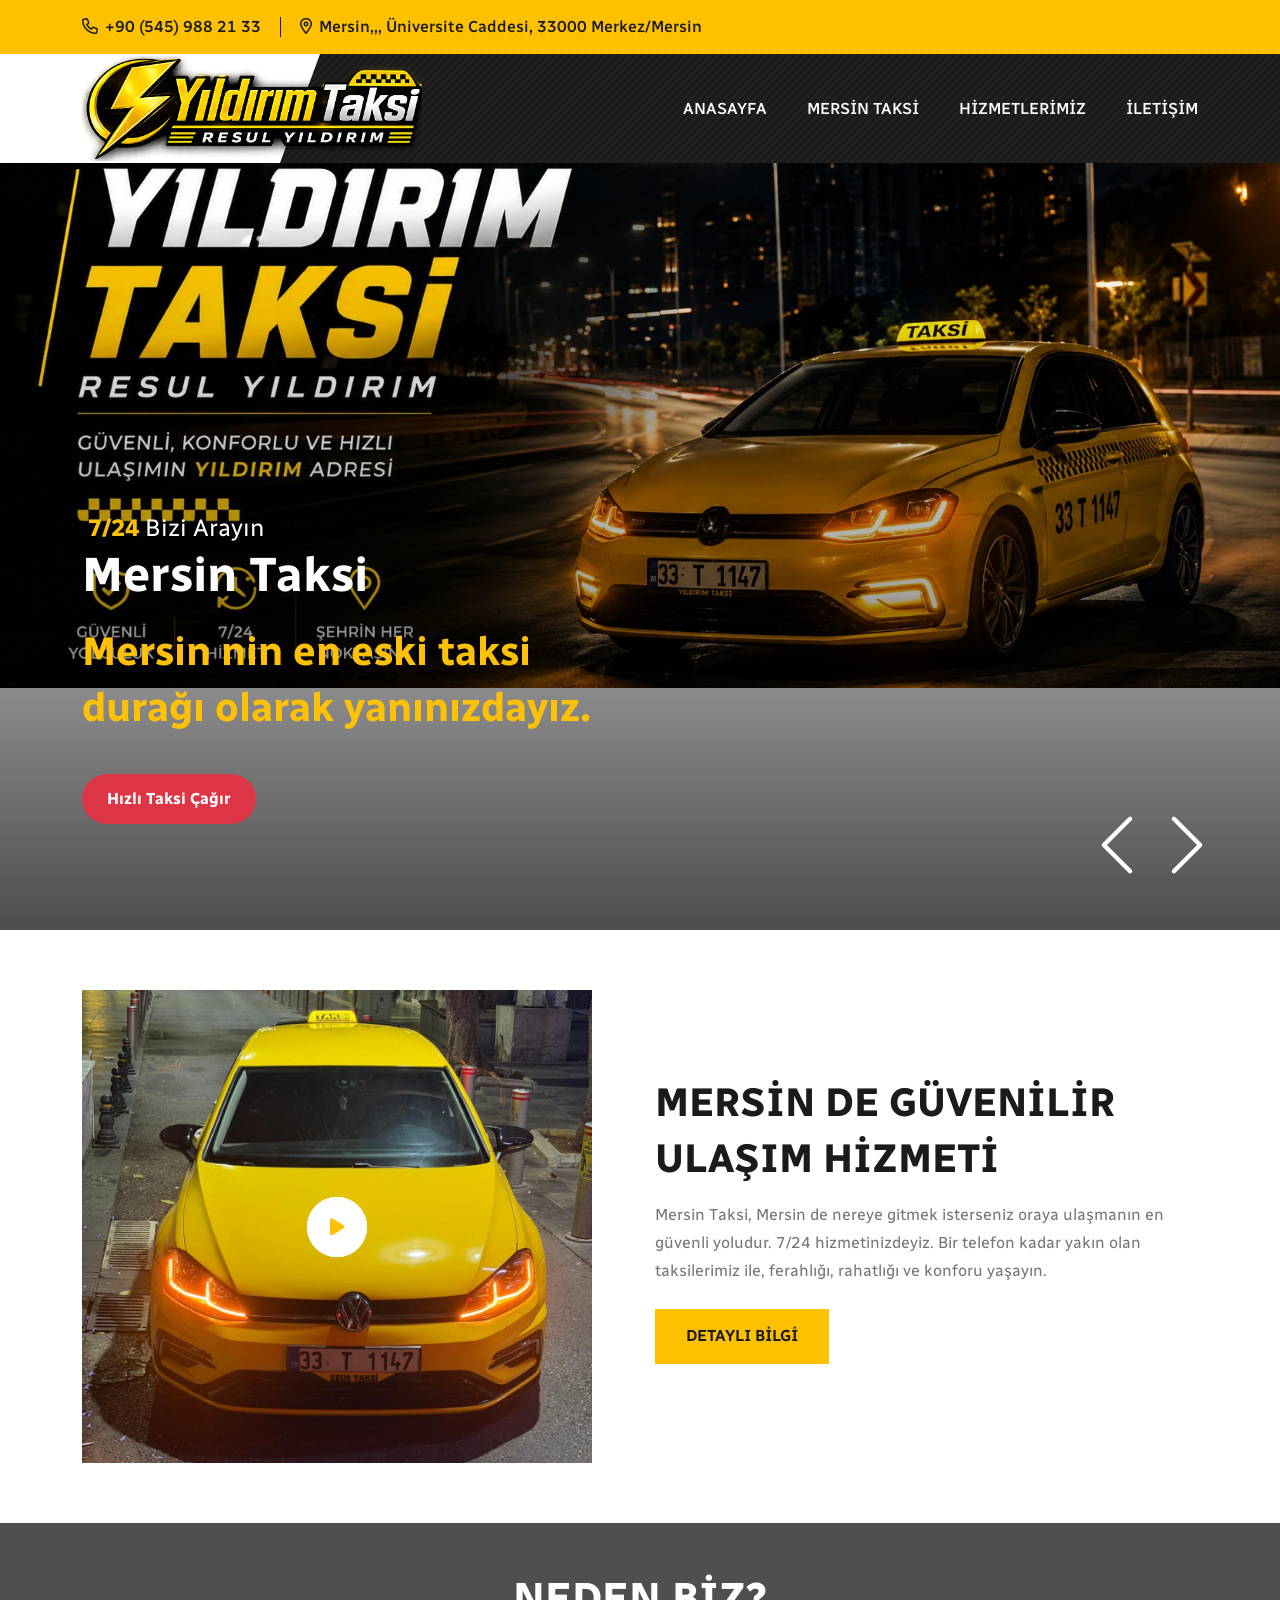
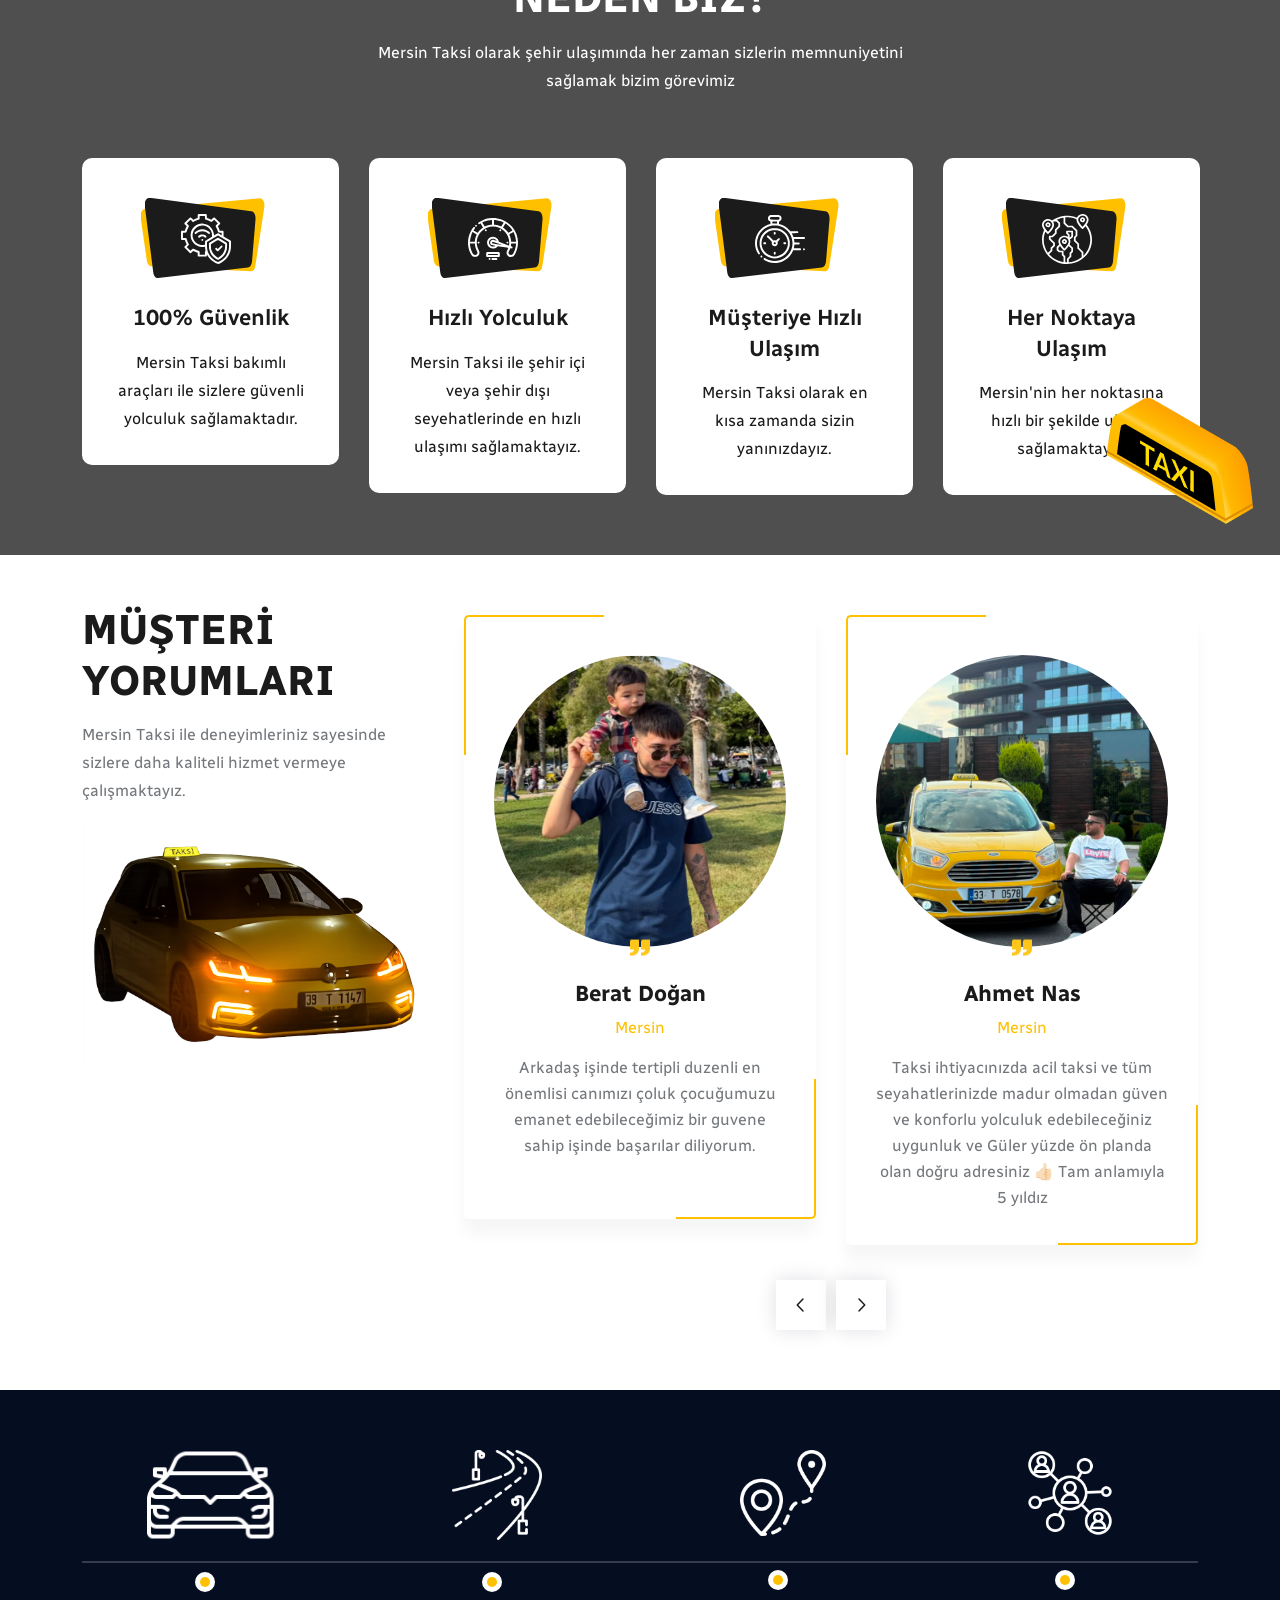
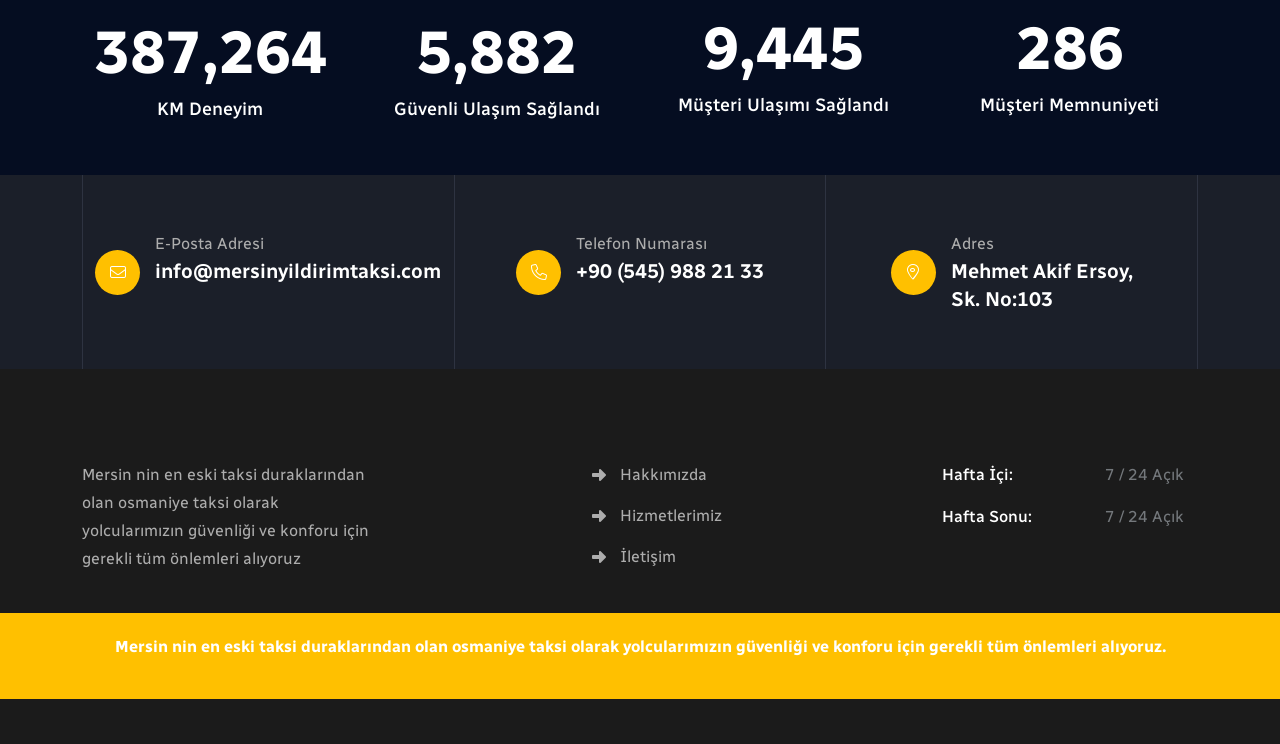
==== commit 4f854dcd: "dd" ====
--- a/index.html
+++ b/index.html
@@ -403,7 +403,7 @@
                                  <img src="assets/img/testimonial/avater_2.jpg" alt="avater">
                                  <div class="testi-block_quote"><img src="assets/img/icon/quote_right_1.png" alt="icon"></div>
                               </div>
-                              <h3 class="testi-block_name">Merve Karagöz</h3>
+                              <h3 class="testi-block_name">Ahmet Nas</h3>
                               <div class="testi-block_desig">Mersin</div>
                               <div class="testi-block_text">Taksi ihtiyacınızda acil taksi ve tüm seyahatlerinizde madur olmadan güven ve konforlu yolculuk edebileceğiniz uygunluk ve Güler yüzde ön planda olan doğru adresiniz 👍🏻 Tam anlamıyla 5 yıldız</div>
                            </div>
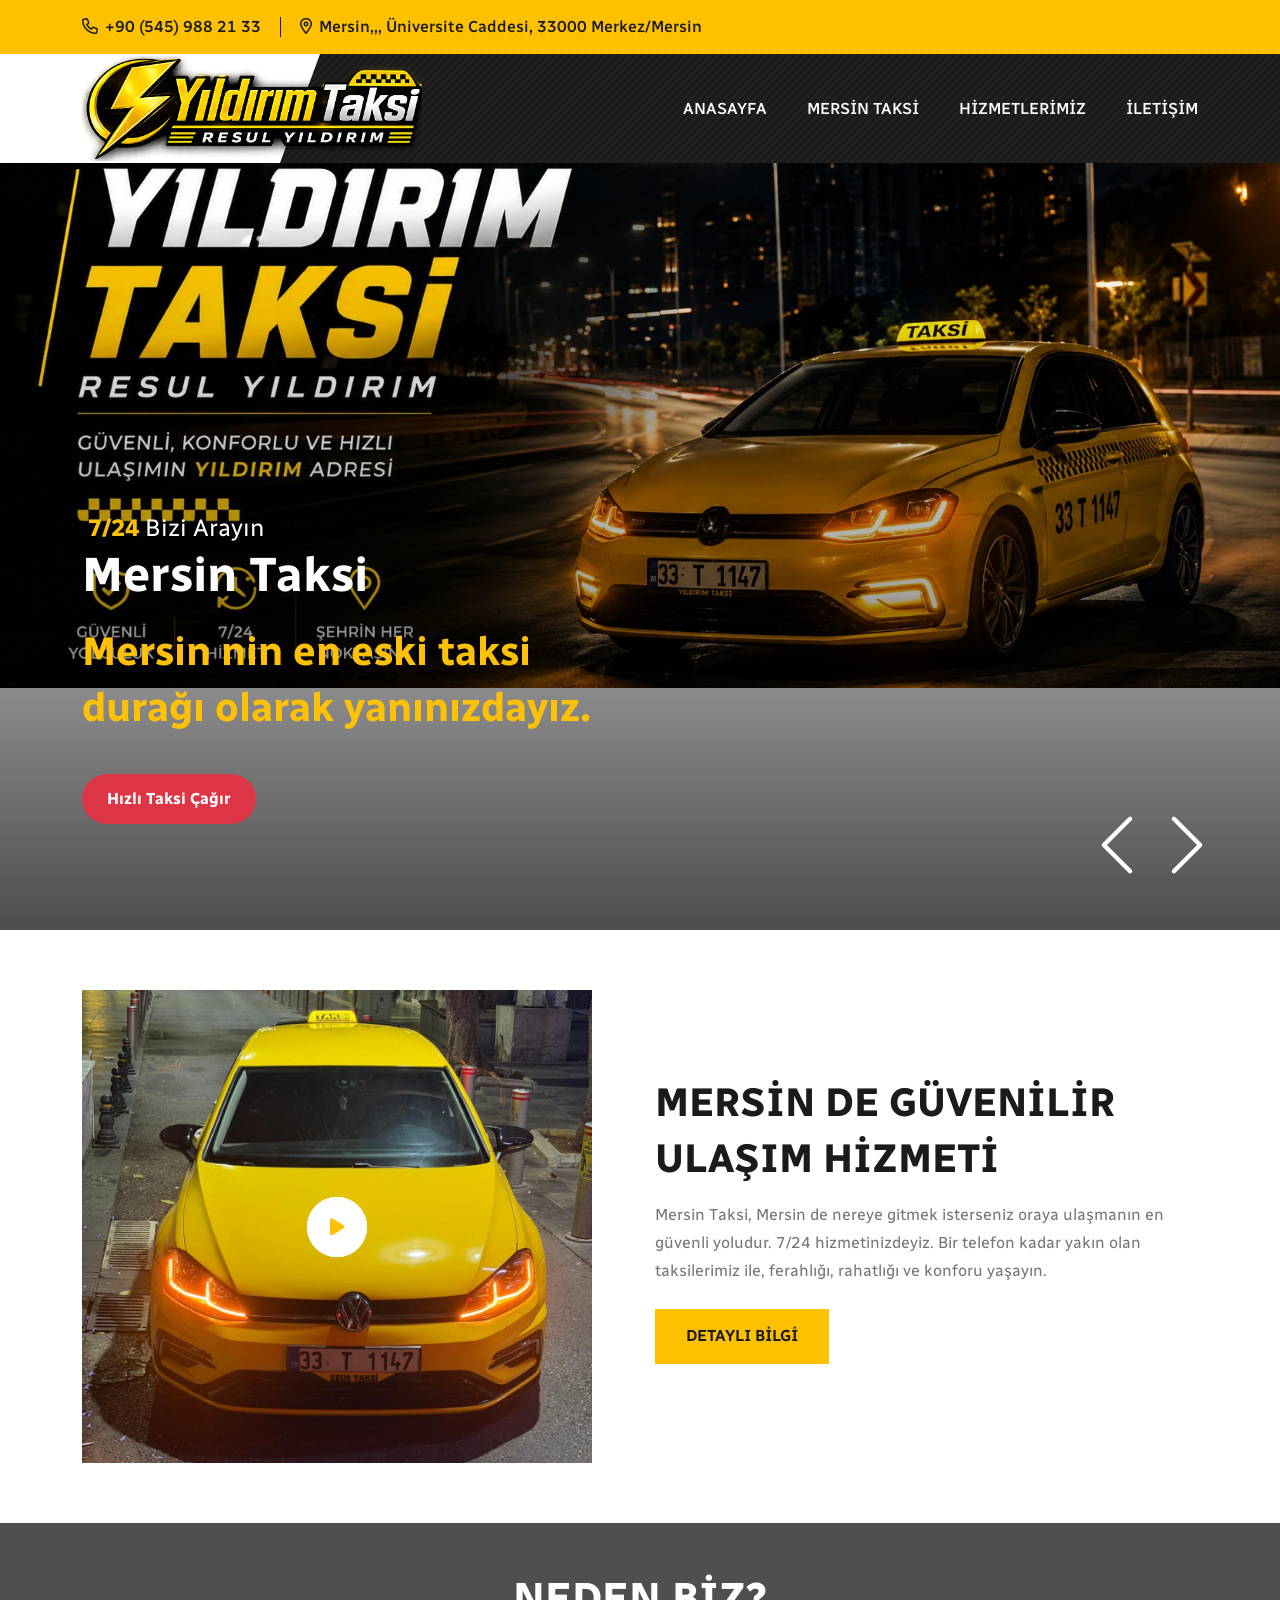
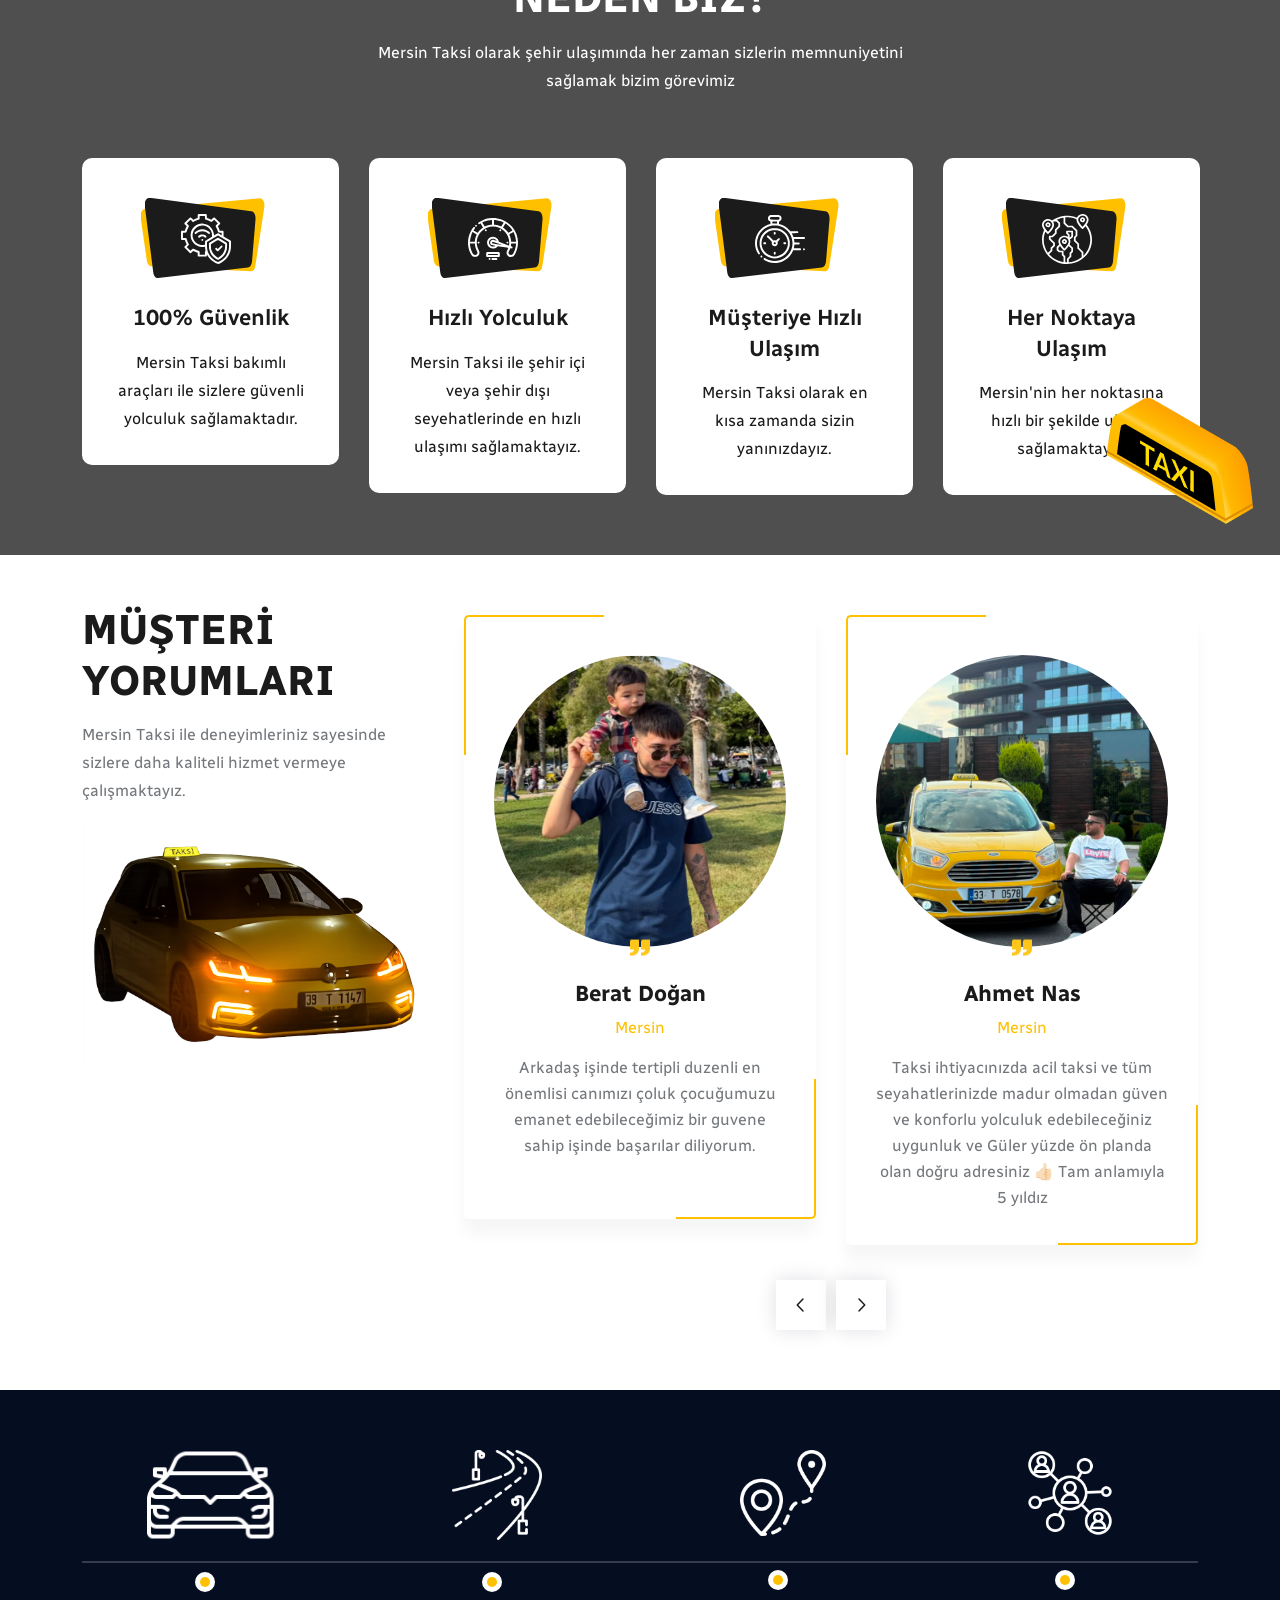
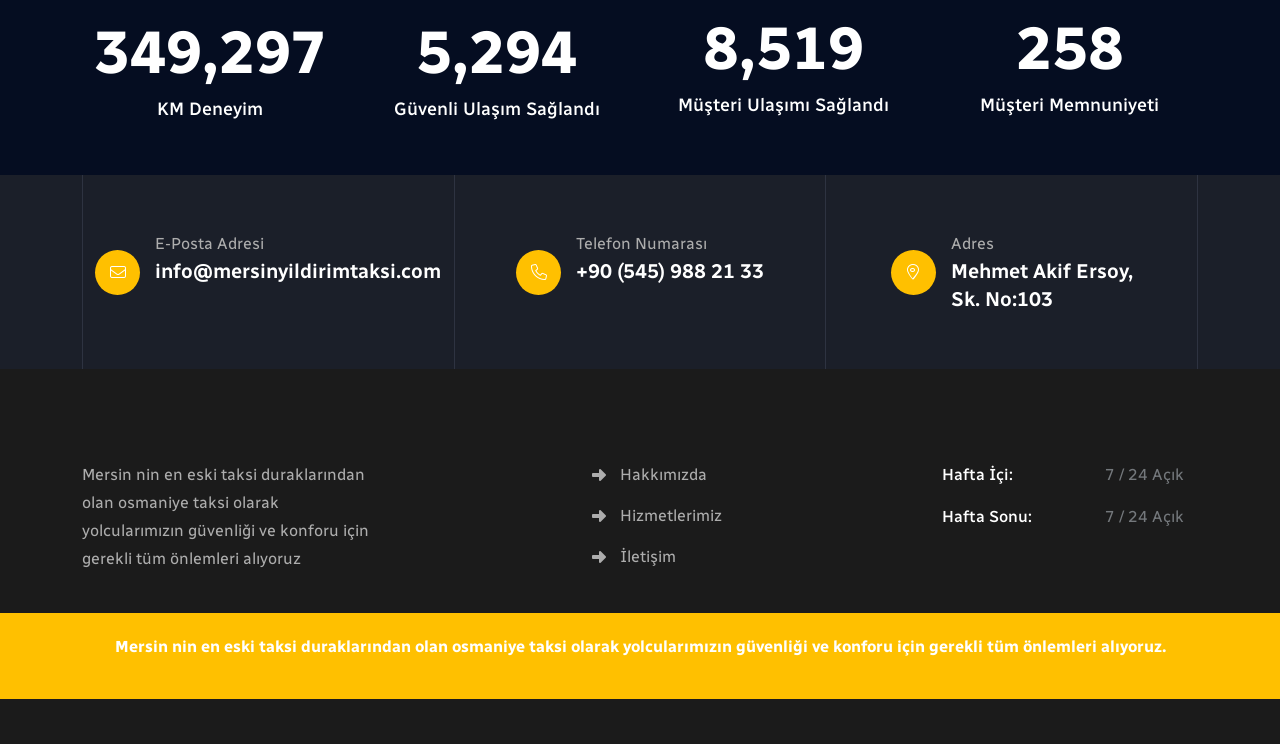
==== commit 309ee90b: "q" ====
--- a/index.html
+++ b/index.html
@@ -10,7 +10,7 @@
       <meta name="publisher" content="Mersin Taksi">
       <meta name="subject" content="Mersin Taksi, Mersin nin en eski taksi durağı 0545 988 21 33">
       <meta name="contact" content="info@mersinyildirimtaksi.com">
-      <meta name="Geography" content="Mehmet Akif Ersoy, 8504. Sk. No190, 80010 Merkez/Mersin">
+      <meta name="Geography" content="Mimar Taksi Yenişehir/Mersin">
       <meta name="language" content="Türkçe">
       <meta name="copyright" content="Mersin Taksi, Mersin nin en eski taksi durağı 0545 988 21 33">
       <meta name="google-site-verification" content="3j31p-0Mq_mtCWOM4prrQFv2NpvAQyLXLyhZnvAlEcA">
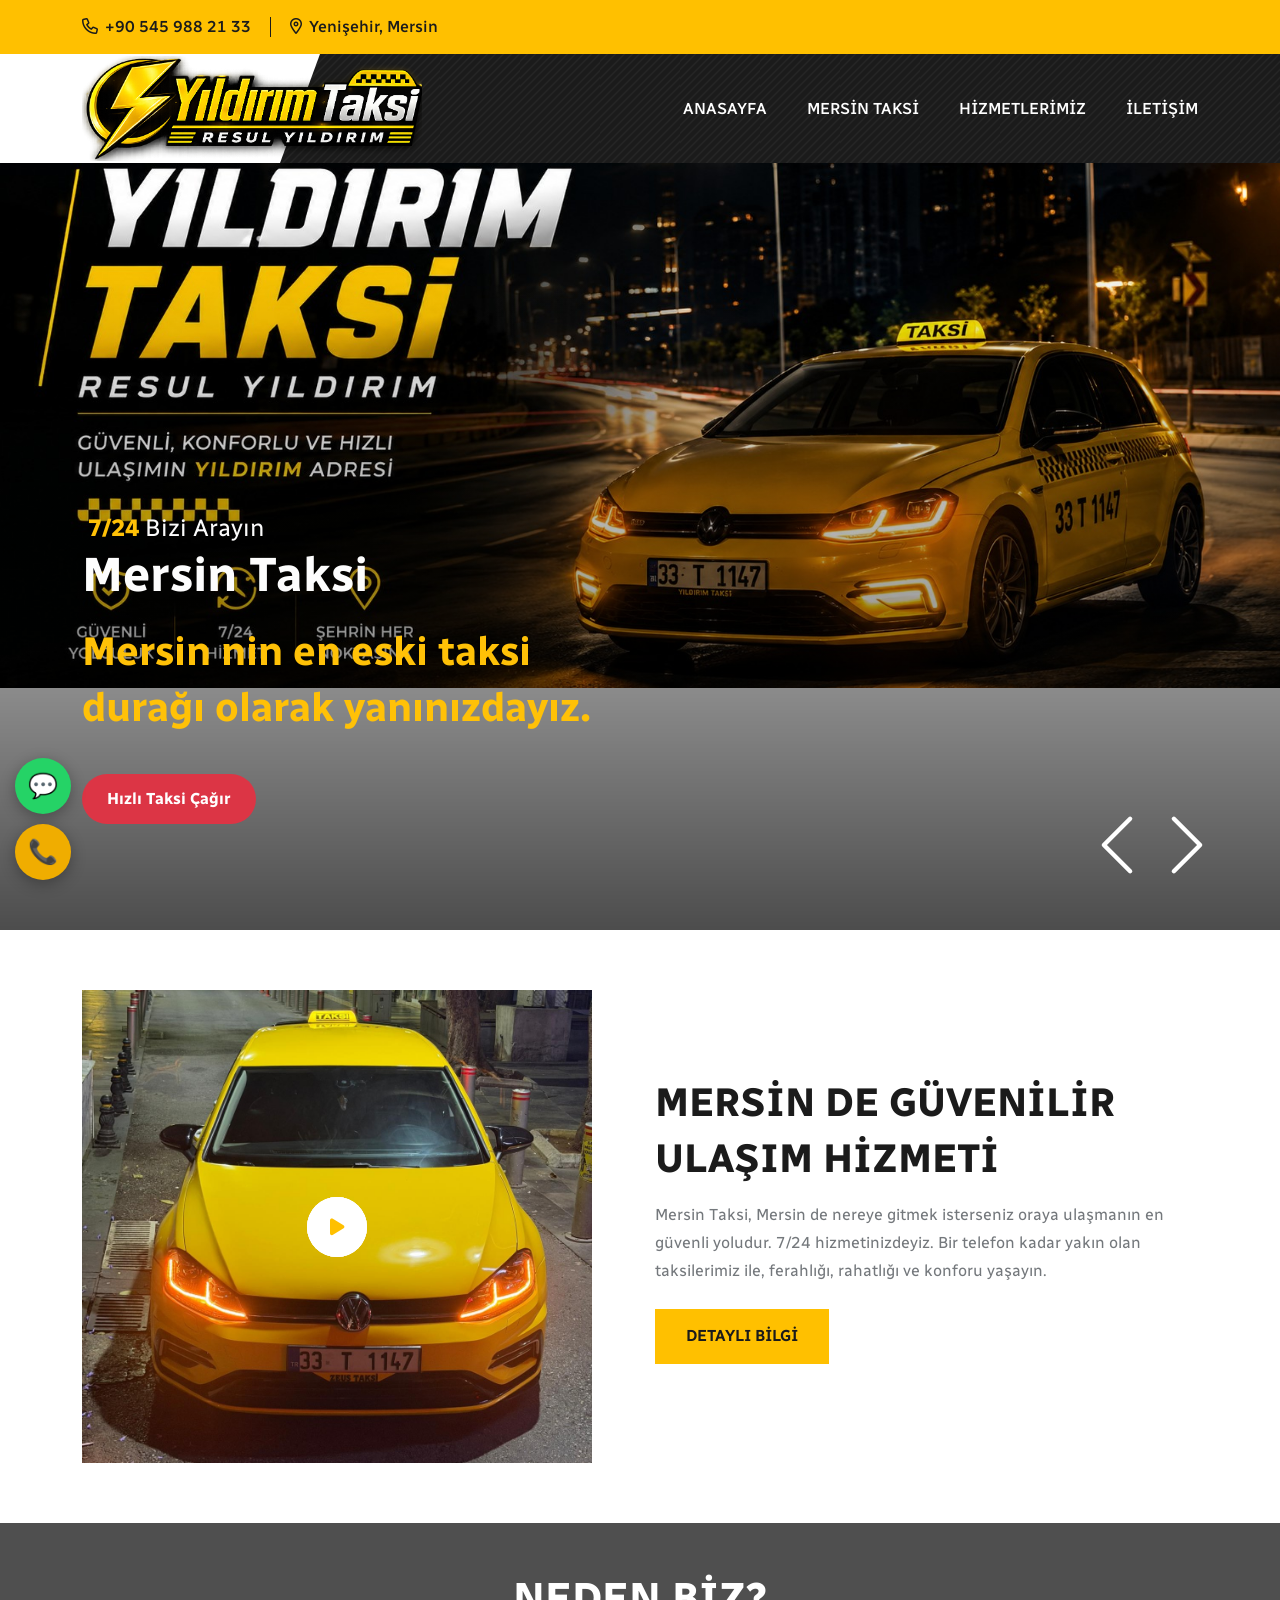
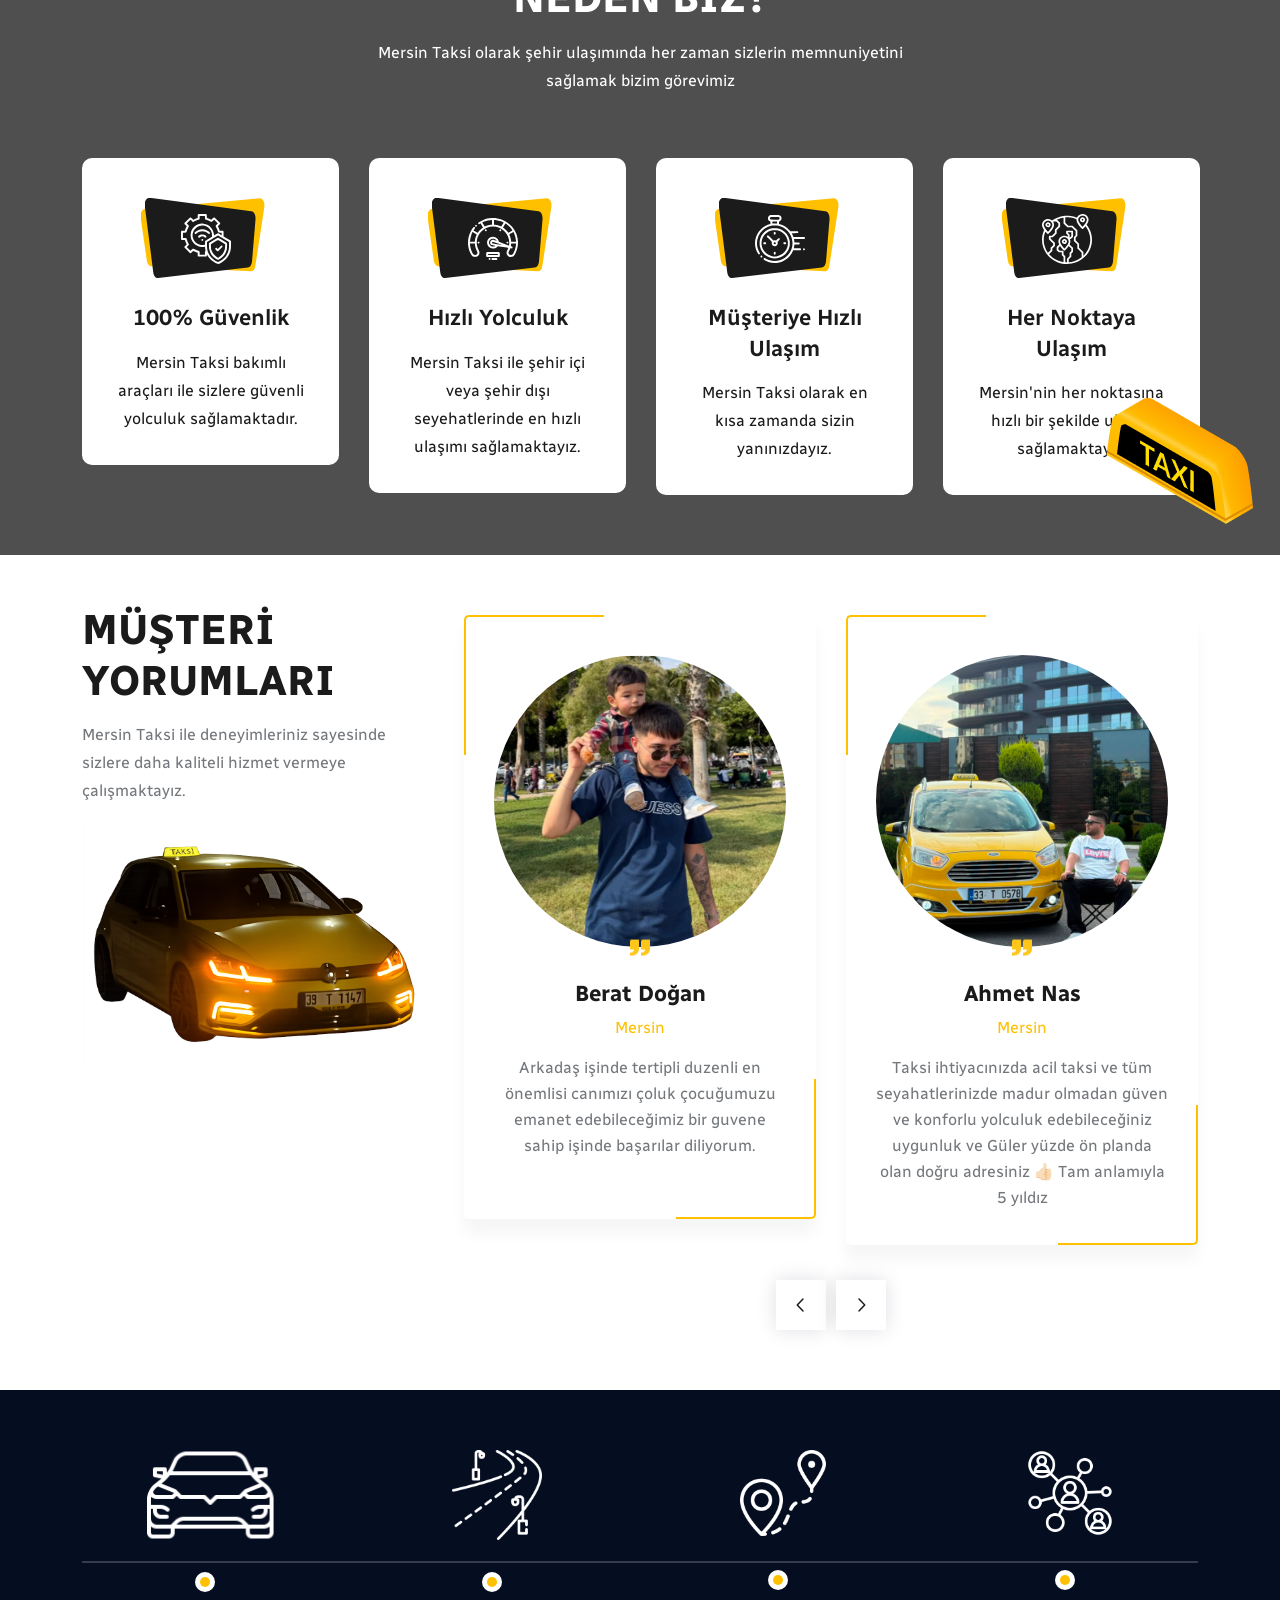
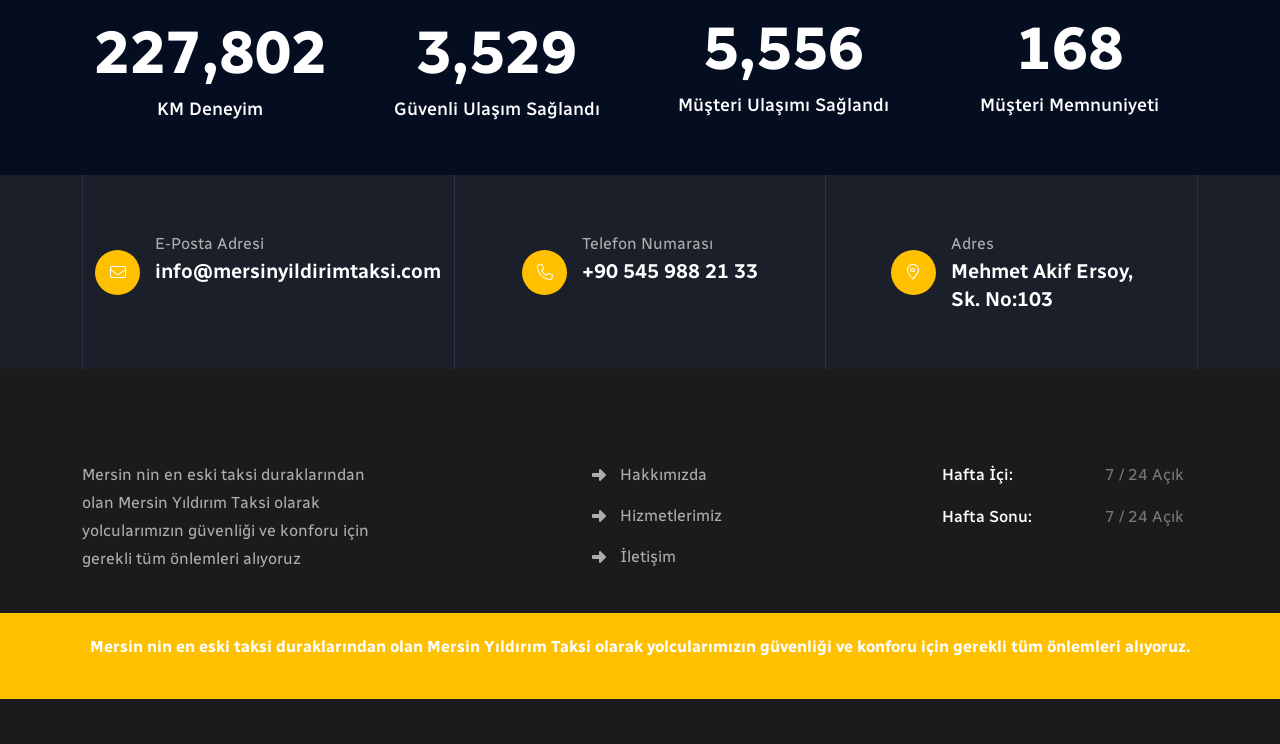
==== commit 4fce9778: "tt" ====
--- a/index.html
+++ b/index.html
@@ -4,7 +4,7 @@
 <head>
       <meta http-equiv="Content-Type" content="text/html; charset=UTF-8">
       <meta name="viewport" content="width=device-width, initial-scale=1.0">	
-      <meta name="description" content="Mersin nin en eski taksi duraklarından olan osmaniye taksi olarak yolcularımızın güvenliği ve konforu için gerekli tüm önlemleri alıyoruz.">
+      <meta name="description" content="Mersin nin en eski taksi duraklarından olan Mersin Yıldırım Taksi olarak yolcularımızın güvenliği ve konforu için gerekli tüm önlemleri alıyoruz.">
       <link rel="canonical" href="index-2.html"> 
       <meta name="author" content="Mersin Taksi">
       <meta name="publisher" content="Mersin Taksi">
@@ -18,9 +18,9 @@
       <meta name="msvalidate.01" content="">
       <meta name="robots" content="index, follow">
       <meta itemprop="datePublished" content="2024-1-1">
-      <meta name="abstract" content="Mersin nin en eski taksi duraklarından olan osmaniye taksi olarak yolcularımızın güvenliği ve konforu için gerekli tüm önlemleri alıyoruz">
-      <meta name="twitter:site" content="@osmaniyetaksi">  
-      <meta name="twitter:creator" content="osmaniyetaksi">
+      <meta name="abstract" content="Mersin nin en eski taksi duraklarından olan Mersin Yıldırım Taksi olarak yolcularımızın güvenliği ve konforu için gerekli tüm önlemleri alıyoruz">
+      <meta name="twitter:site" content="@mersinyildirimtaksi">  
+      <meta name="twitter:creator" content="mersinyildirimtaksi">
       <meta name="distribution" content="global">
       <meta name="generator" content="UltraEdit">
       <meta name="rating" content="general">
@@ -30,14 +30,14 @@
       <meta property="og:title" content="Mersin Taksi, Mersin nin en eski taksi durağı 0545 988 21 33">
       <meta property="og:type" content="article">
       <meta property="og:url" content="index.html">
-      <meta property="og:image" content="https://osmaniyetaksi.com.tr/assets/images/logo.webp">
-      <meta property="og:description" content="KMersin nin en eski taksi duraklarından olan osmaniye taksi olarak yolcularımızın güvenliği ve konforu için gerekli tüm önlemleri alıyoruz">
+      <meta property="og:image" content="https://www.mersinyildirimtaksi.com/assets/images/logo.webp">
+      <meta property="og:description" content="KMersin nin en eski taksi duraklarından olan Mersin Yıldırım Taksi olarak yolcularımızın güvenliği ve konforu için gerekli tüm önlemleri alıyoruz">
       <meta name="DC.type" scheme="DCTERMS.DCMIType" content="Text"> 
       <meta name="DC.identifier" scheme="DCTERMS.URI" content="index.html"> 
       <meta name="dc.language" content="TR">
       <meta name="dc.source" content="index.html">
       <meta name="dc.title" content="Mersin Taksi, Mersin nin en eski taksi durağı 0545 988 21 33">
-      <meta name="dc.description" content="Mersin nin en eski taksi duraklarından olan osmaniye taksi olarak yolcularımızın güvenliği ve konforu için gerekli tüm önlemleri alıyoruz">
+      <meta name="dc.description" content="Mersin nin en eski taksi duraklarından olan Mersin Yıldırım Taksi olarak yolcularımızın güvenliği ve konforu için gerekli tüm önlemleri alıyoruz">
       <meta charset="utf-8">
       <meta http-equiv="X-UA-Compatible" content="IE=edge">
 
@@ -73,7 +73,14 @@
       
       <title>Mersin Taksi 0545 988 21 33</title>
       
-   </head>
+   
+<style>
+html,body{overflow-x:hidden!important}
+.floating-contact{position:fixed;left:15px;bottom:20px;z-index:9999;display:flex;flex-direction:column;gap:10px}
+.floating-contact a{width:56px;height:56px;border-radius:50%;display:flex;align-items:center;justify-content:center;color:#fff;text-decoration:none;font-size:24px;box-shadow:0 4px 15px rgba(0,0,0,.3)}
+.floating-contact .wa{background:#25D366}.floating-contact .ph{background:#f0ad00}
+</style>
+</head>
    <style>
 /* MOBİL SLIDER DÜZELTME */
 @media (max-width: 767px) {
@@ -153,14 +160,14 @@
                   <p class="footer-text">Mersin Taksi, Mersin de nereye gitmek isterseniz oraya ulaşmanın en güvenli yoludur. 7/24 hizmetinizdeyiz. Bir telefon kadar yakın olan taksilerimiz ile, ferahlığı, rahatlığı ve konforu yaşayın.</p>
                   <h4 class="footer-info-title">MESAİ SAATLERİ</h4>
                   <p class="footer-text">Hafta İçi - Hafta Sonu <br>7/24 Hizmetinizdeyiz</p>
-                  <a href="tel:+905459882133" class="as-btn style3 style-skew"><span class="btn-text">ACİL TAKSİ ÇAĞIR</span></a>
+                  <a href="tel:+90 545 988 21 33" class="as-btn style3 style-skew"><span class="btn-text">ACİL TAKSİ ÇAĞIR</span></a>
                </div>
             </div>
             
             <div class="widget footer-widget">
                
                <div class="newsletter-widget">
-                  <div class="as-social style2"><a target="_blank" href="https://www.instagram.com/osmaniyetaksi/"><i class="fab fa-instagram"></i></a> <a target="_blank" href="https://www.facebook.com/osmaniyetaksi/"><i class="fab fa-facebook-f"></i></a> <a target="_blank" href="https://twitter.com/osmaniyetaksi"><i class="fab fa-twitter"></i></a> <a target="_blank" href="https://linkedin.com/osmaniyetaksi/"><i class="fab fa-linkedin-in"></i></a></div>
+                  <div class="as-social style2"><a target="_blank" href="https://www.instagram.com/mersinyildirimtaksi/"><i class="fab fa-instagram"></i></a> <a target="_blank" href="https://www.facebook.com/mersinyildirimtaksi/"><i class="fab fa-facebook-f"></i></a> <a target="_blank" href="https://twitter.com/mersinyildirimtaksi"><i class="fab fa-twitter"></i></a> <a target="_blank" href="https://linkedin.com/mersinyildirimtaksi/"><i class="fab fa-linkedin-in"></i></a></div>
                </div>
             </div>
          </div>
@@ -172,15 +179,15 @@
                   <div class="col-auto d-none d-md-block">
                      <div class="header-links">
                         <ul>
-                           <li><i class="far fa-phone"></i><a href="tel:+905459882133">+90 (545) 988 21 33</a></li>
-                           <li class="d-none d-xl-inline-block"><i class="far fa-location-dot"></i>Mersin,,, Üniversite Caddesi, 33000 Merkez/Mersin</li>
+                           <li><i class="far fa-phone"></i><a href="tel:+90 545 988 21 33">+90 545 988 21 33</a></li>
+                           <li class="d-none d-xl-inline-block"><i class="far fa-location-dot"></i>Yenişehir, Mersin</li>
                             
                         </ul>
                      </div>
                   </div>
                   <div class="col-auto d-lg-none">
                      <div class="header-links">
-                        <button type="button" class="btn btn-light"> <a href="tel:+905459882133"><span class="fa fa-phone"></span> Taksi Çağır</a></button>
+                        <button type="button" class="btn btn-light"> <a href="tel:+90 545 988 21 33"><span class="fa fa-phone"></span> Taksi Çağır</a></button>
                      </div>
                   </div>
                   <div class="col-auto">
@@ -220,7 +227,7 @@
                                  <button type="button" class="as-menu-toggle d-inline-block d-lg-none"><i class="far fa-bars"></i></button>
                               </div>
                               <div class="col-auto d-none d-xxl-block">
-                                 <div class="header-button"><a href="tel:+905459882133" class="as-btn style3 style-skew"><span class="btn-text">TAKSİ ÇAĞIR</span></a> <a href="#" class="simple-icon sideMenuToggler"><i class="fa-solid fa-grid"></i></a></div>
+                                 <div class="header-button"><a href="tel:+90 545 988 21 33" class="as-btn style3 style-skew"><span class="btn-text">TAKSİ ÇAĞIR</span></a> <a href="#" class="simple-icon sideMenuToggler"><i class="fa-solid fa-grid"></i></a></div>
                               </div>
                            </div>
                         </div>
@@ -247,7 +254,7 @@
                                      <h2><span class="text-warning">Mersin nin en eski taksi durağı olarak yanınızdayız.</span></h2>
 
                                      <div class="d-flex align-items-center mt-4">
-                                         <a class="custom-btn btn custom-link" href="tel:+905459882133">Hızlı Taksi Çağır</a>
+                                         <a class="custom-btn btn custom-link" href="tel:+90 545 988 21 33">Hızlı Taksi Çağır</a>
                                      </div>
                                  </div>
                              </div>
@@ -265,7 +272,7 @@
                                      <h1> Mersin Taksi ile <span class="text-warning">Güvenli</span> Seyahat</h1>
 
                                      <div class="d-flex align-items-center mt-4">
-                                       <a class="custom-btn btn custom-link" href="tel:+905459882133">Acil Taksi Çağır</a>
+                                       <a class="custom-btn btn custom-link" href="tel:+90 545 988 21 33">Acil Taksi Çağır</a>
                                      </div>
                                  </div>
                              </div>
@@ -283,7 +290,7 @@
                                    <h1> Mersin Taksi ile <span class="text-warning"> Ekonomik </span> Ulaşım</h1>
 
                                    <div class="d-flex align-items-center mt-4">
-                                     <a class="custom-btn btn custom-link" href="tel:+905459882133">Taksi Çağır</a>
+                                     <a class="custom-btn btn custom-link" href="tel:+90 545 988 21 33">Taksi Çağır</a>
                                    </div>
                                </div>
                            </div>
@@ -481,14 +488,14 @@
                   <div class="info-card_icon"><i class="fal fa-phone"></i></div>
                   <div class="info-card_content">
                      <p class="info-card_text">Telefon Numarası</p>
-                     <a href="tel:+905459882133" class="info-card_link">+90 (545) 988 21 33 <br/> &nbsp;</a>
+                     <a href="tel:+90 545 988 21 33" class="info-card_link">+90 545 988 21 33 <br/> &nbsp;</a>
                   </div>
                </div>
                <div class="info-card style3">
                   <div class="info-card_icon"><i class="fal fa-location-dot"></i></div>
                   <div class="info-card_content">
                      <p class="info-card_text">Adres</p>
-                     <a href="https://www.google.com/maps/place/osmaniyetaksi.com.tr/@37.056328,36.233851,15z/data=!4m6!3m5!1s0x152f213fb3513a73:0xdea1865a831a43c1!8m2!3d37.0563275!4d36.2338508!16s%2Fg%2F11sc9jn1y5?hl=tr" class="info-card_link">Mehmet Akif Ersoy, <br/> Sk. No:103</a>
+                     <a href="https://www.google.com/maps/place/www.mersinyildirimtaksi.com/@37.056328,36.233851,15z/data=!4m6!3m5!1s0x152f213fb3513a73:0xdea1865a831a43c1!8m2!3d37.0563275!4d36.2338508!16s%2Fg%2F11sc9jn1y5?hl=tr" class="info-card_link">Mehmet Akif Ersoy, <br/> Sk. No:103</a>
                   </div>
                </div>
             </div>
@@ -501,7 +508,7 @@
                   <div class="col-md-6 col-xl-auto">
                      <div class="widget footer-widget">
                         <div class="as-widget-about">
-                           <p class="footer-text">Mersin nin en eski taksi duraklarından olan osmaniye taksi olarak yolcularımızın güvenliği ve konforu için gerekli tüm önlemleri alıyoruz</p>
+                           <p class="footer-text">Mersin nin en eski taksi duraklarından olan Mersin Yıldırım Taksi olarak yolcularımızın güvenliği ve konforu için gerekli tüm önlemleri alıyoruz</p>
                         </div>
                      </div>
                   
@@ -540,7 +547,7 @@
          </div>
          <div class="copyright-wrap">
             <div class="container">
-               <p style="color: white; font-weight:bold;">Mersin nin en eski taksi duraklarından olan osmaniye taksi olarak yolcularımızın güvenliği ve konforu için gerekli tüm önlemleri alıyoruz. </p>
+               <p style="color: white; font-weight:bold;">Mersin nin en eski taksi duraklarından olan Mersin Yıldırım Taksi olarak yolcularımızın güvenliği ve konforu için gerekli tüm önlemleri alıyoruz. </p>
             </div>
          </div>
       </footer>
@@ -551,7 +558,12 @@
       <script src="assets/js/app.min.js"></script>
       <script src="assets/js/particles-config.js"></script>
       <script src="assets/js/main.js"></script>
-   </body>
-
-<!-- Mirrored from www.osmaniyetaksi.com.tr/ by HTTrack Website Copier/3.x [XR&CO'2014], Wed, 01 Jul 2026 02:26:56 GMT -->
+   
+<div class="floating-contact">
+<a class="wa" href="https://wa.me/905459882133" target="_blank">💬</a>
+<a class="ph" href="tel:+905459882133">📞</a>
+</div>
+</body>
+
+<!-- Mirrored from www.www.mersinyildirimtaksi.com/ by HTTrack Website Copier/3.x [XR&CO'2014], Wed, 01 Jul 2026 02:26:56 GMT -->
 </html>
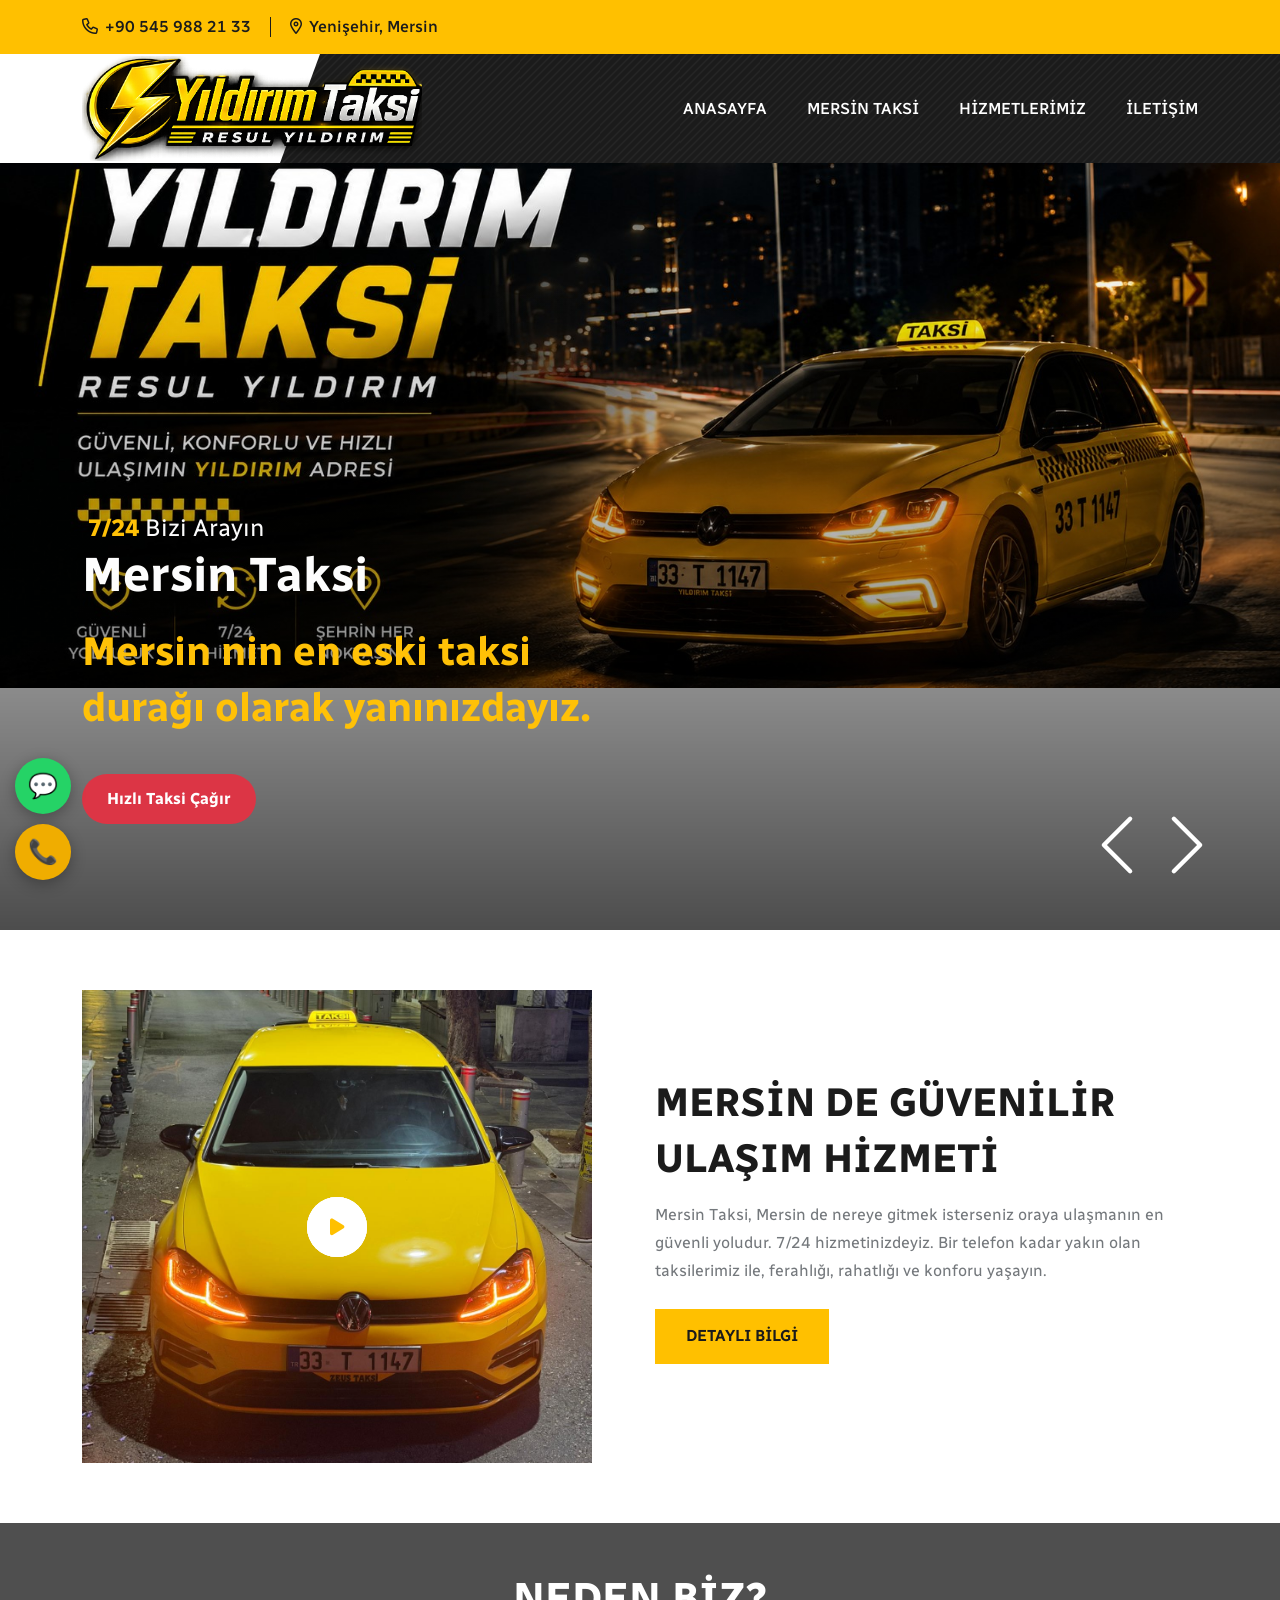
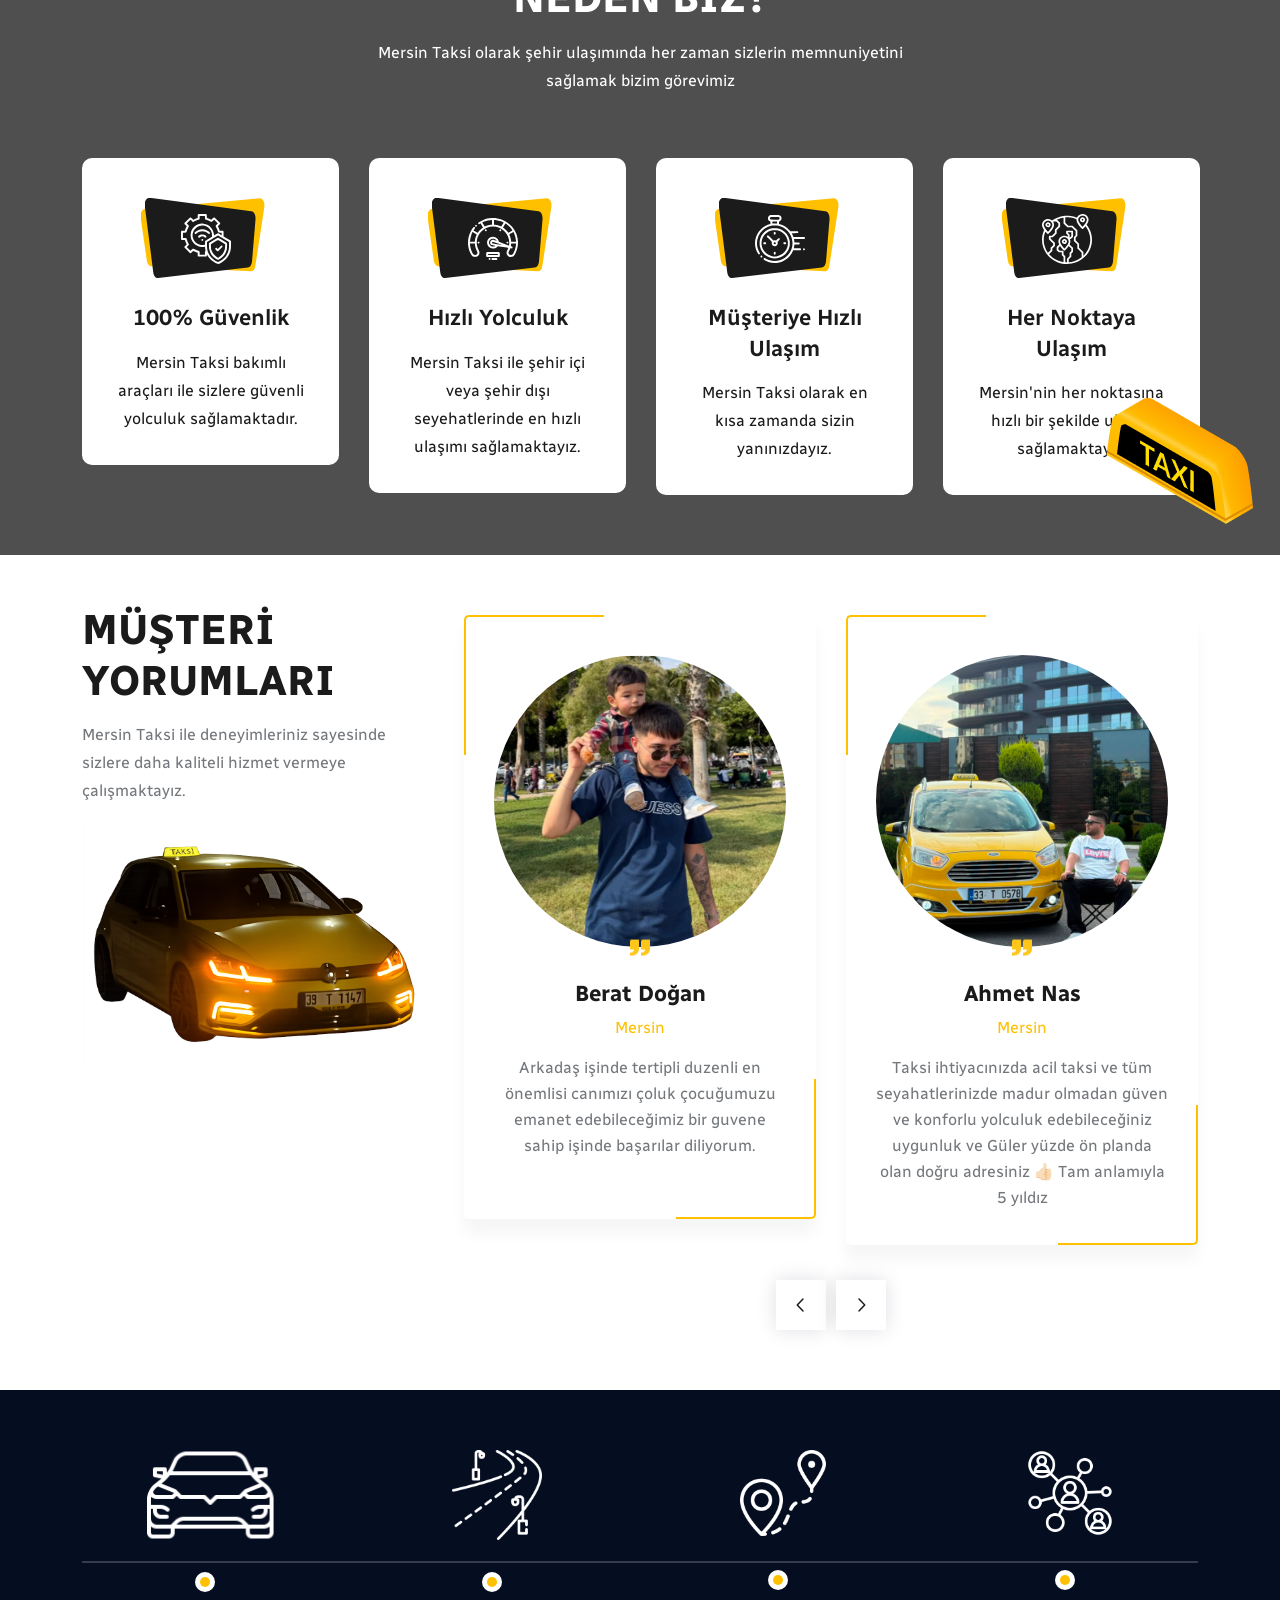
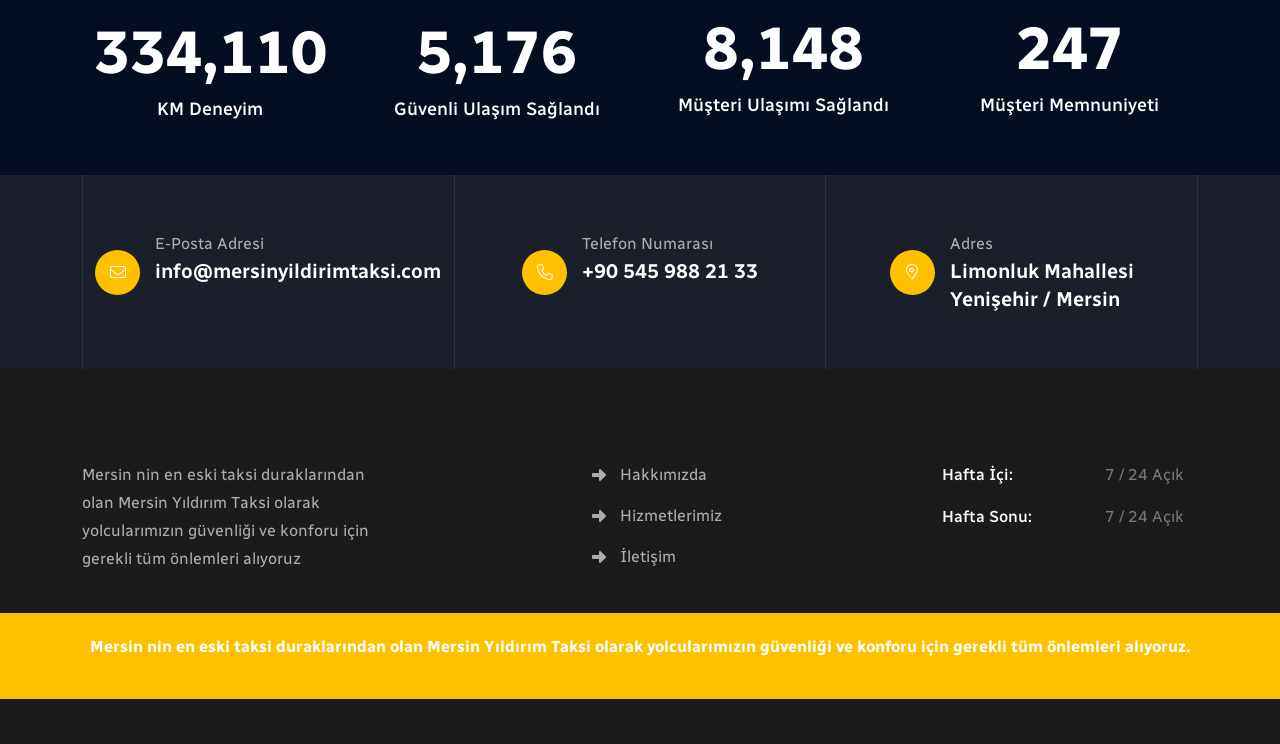
==== commit 505b7271: "ttt" ====
--- a/index.html
+++ b/index.html
@@ -495,7 +495,10 @@
                   <div class="info-card_icon"><i class="fal fa-location-dot"></i></div>
                   <div class="info-card_content">
                      <p class="info-card_text">Adres</p>
-                     <a href="https://www.google.com/maps/place/www.mersinyildirimtaksi.com/@37.056328,36.233851,15z/data=!4m6!3m5!1s0x152f213fb3513a73:0xdea1865a831a43c1!8m2!3d37.0563275!4d36.2338508!16s%2Fg%2F11sc9jn1y5?hl=tr" class="info-card_link">Mehmet Akif Ersoy, <br/> Sk. No:103</a>
+                   <a href="https://maps.google.com/?q=Yenişehir+Mersin" class="info-card_link">
+                      Limonluk Mahallesi<br>
+                         Yenişehir / Mersin
+                     </a>                  
                   </div>
                </div>
             </div>
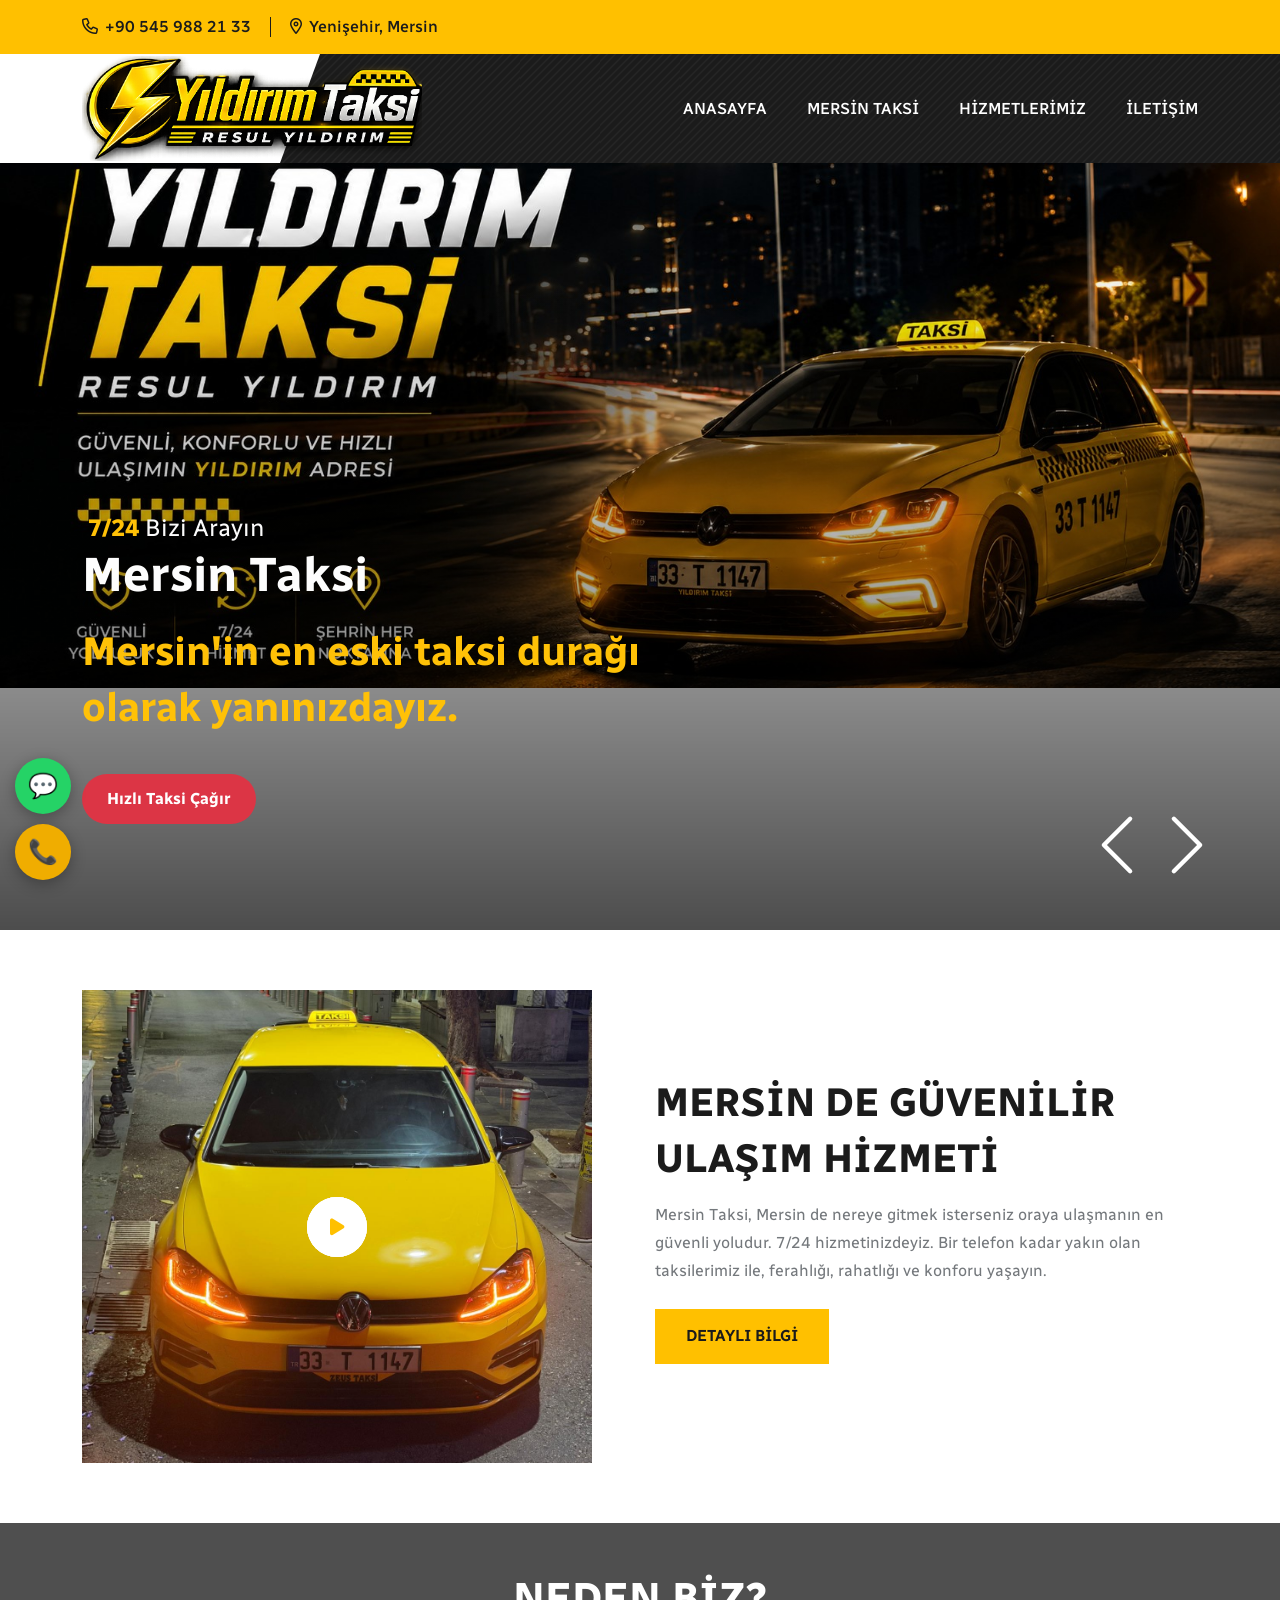
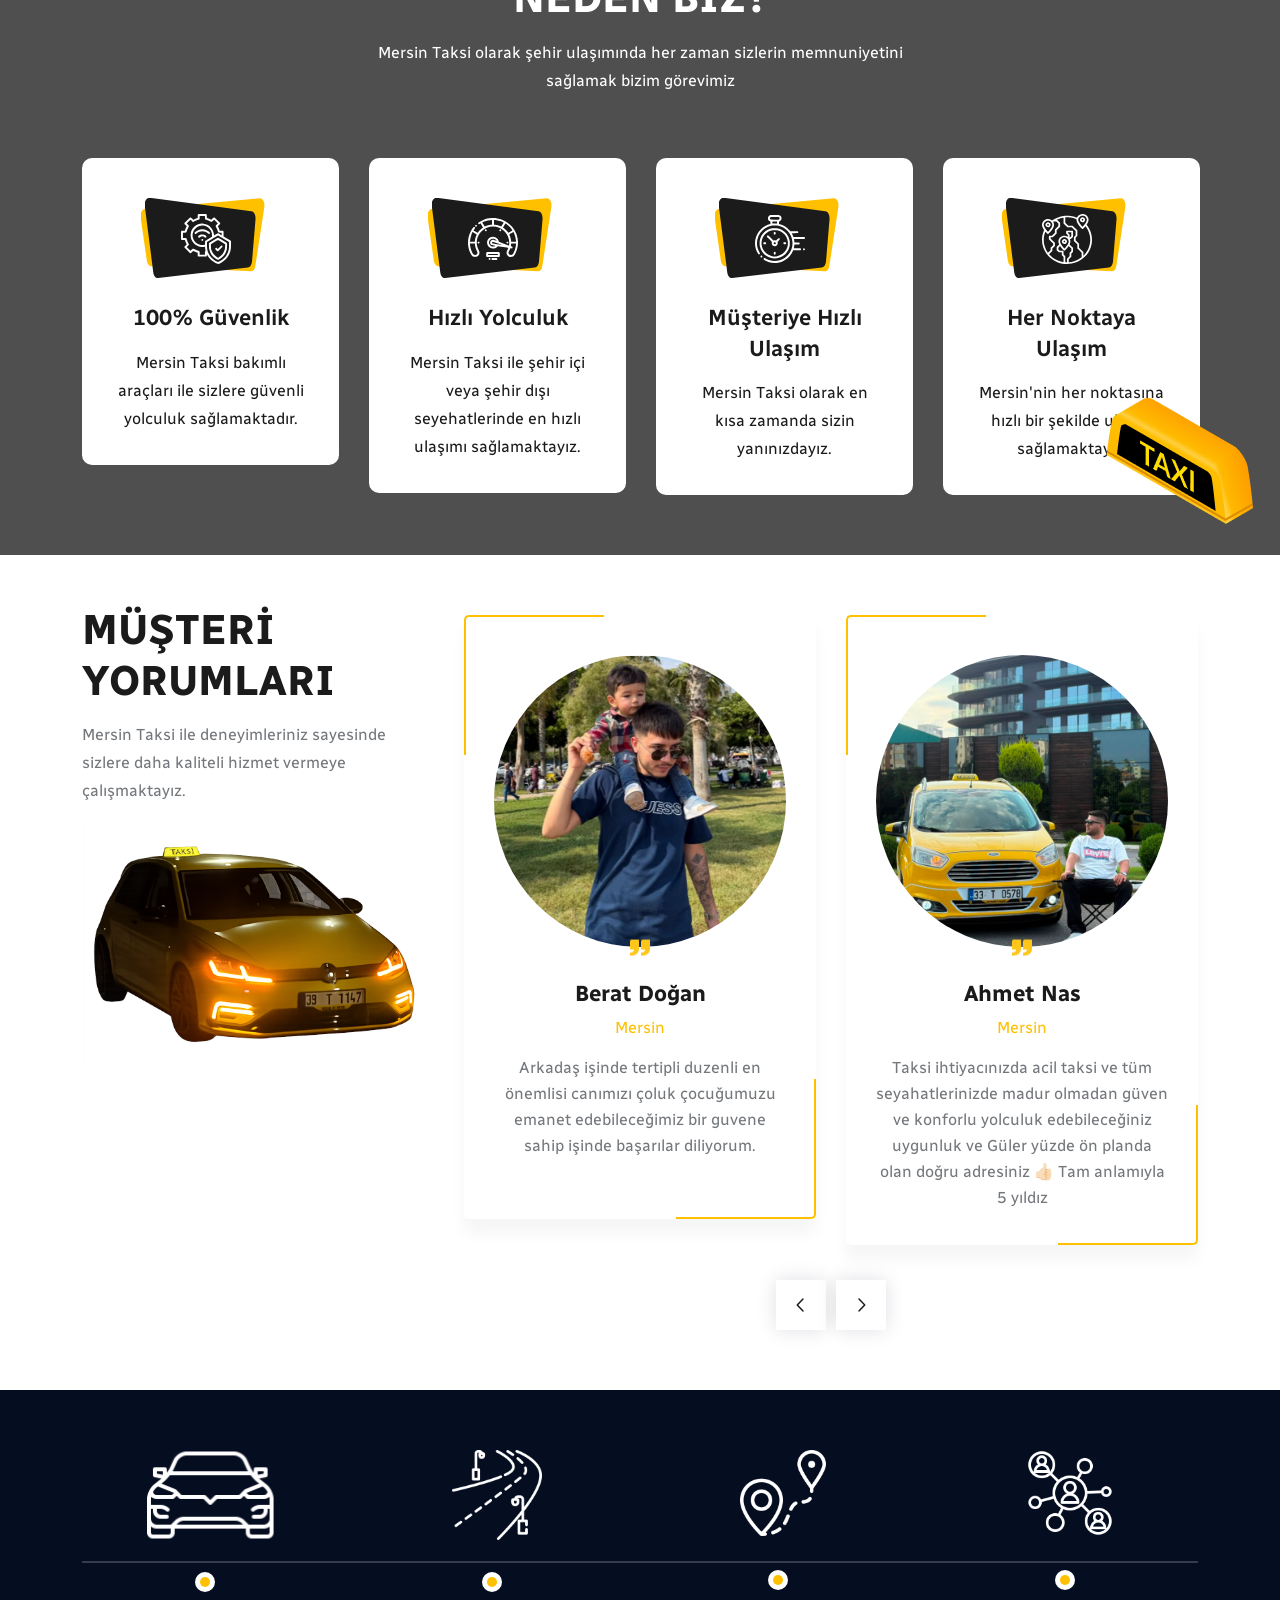
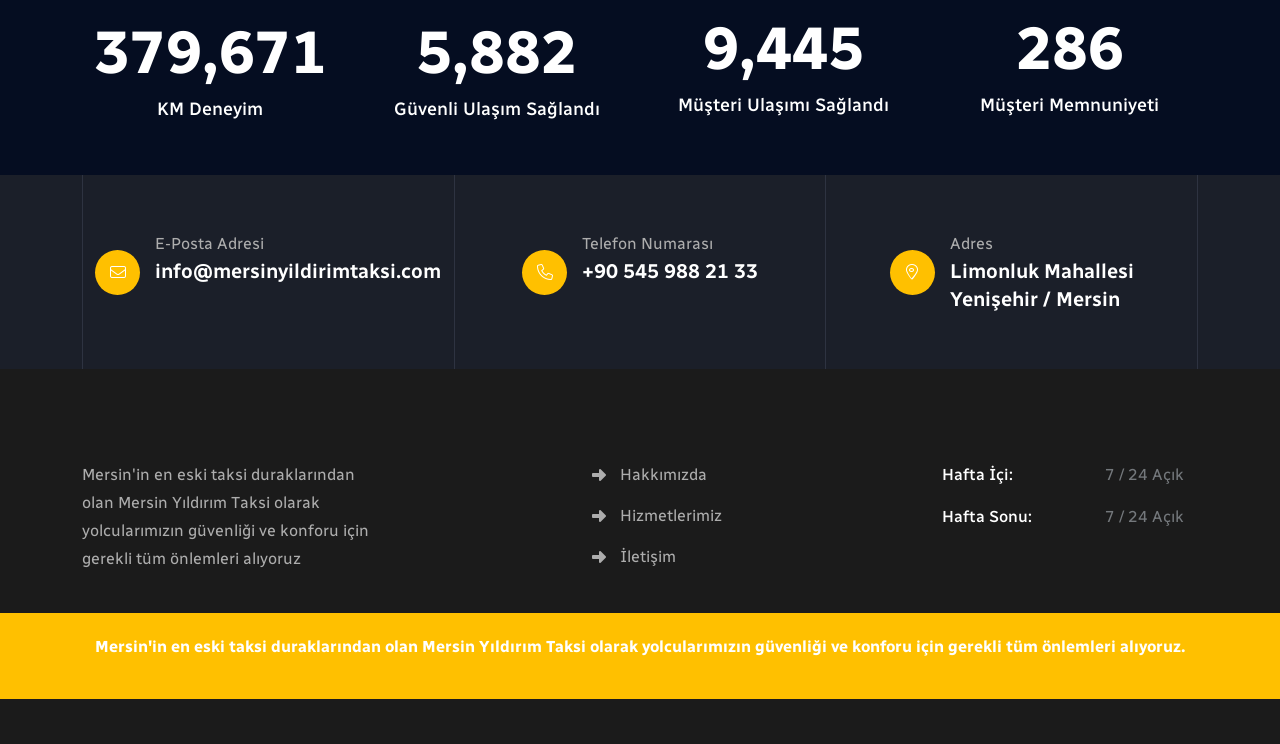
==== commit 813349d0: "zz" ====
--- a/index.html
+++ b/index.html
@@ -4,21 +4,21 @@
 <head>
       <meta http-equiv="Content-Type" content="text/html; charset=UTF-8">
       <meta name="viewport" content="width=device-width, initial-scale=1.0">	
-      <meta name="description" content="Mersin nin en eski taksi duraklarından olan Mersin Yıldırım Taksi olarak yolcularımızın güvenliği ve konforu için gerekli tüm önlemleri alıyoruz.">
+      <meta name="description" content="Mersin'in en eski taksi duraklarından olan Mersin Yıldırım Taksi olarak yolcularımızın güvenliği ve konforu için gerekli tüm önlemleri alıyoruz.">
       <link rel="canonical" href="index-2.html"> 
       <meta name="author" content="Mersin Taksi">
       <meta name="publisher" content="Mersin Taksi">
-      <meta name="subject" content="Mersin Taksi, Mersin nin en eski taksi durağı 0545 988 21 33">
+      <meta name="subject" content="Mersin Taksi, Mersin'in en eski taksi durağı 0545 988 21 33">
       <meta name="contact" content="info@mersinyildirimtaksi.com">
       <meta name="Geography" content="Mimar Taksi Yenişehir/Mersin">
       <meta name="language" content="Türkçe">
-      <meta name="copyright" content="Mersin Taksi, Mersin nin en eski taksi durağı 0545 988 21 33">
+      <meta name="copyright" content="Mersin Taksi, Mersin'in en eski taksi durağı 0545 988 21 33">
       <meta name="google-site-verification" content="3j31p-0Mq_mtCWOM4prrQFv2NpvAQyLXLyhZnvAlEcA">
       <meta name="yandex-verification" content="">
       <meta name="msvalidate.01" content="">
       <meta name="robots" content="index, follow">
       <meta itemprop="datePublished" content="2024-1-1">
-      <meta name="abstract" content="Mersin nin en eski taksi duraklarından olan Mersin Yıldırım Taksi olarak yolcularımızın güvenliği ve konforu için gerekli tüm önlemleri alıyoruz">
+      <meta name="abstract" content="Mersin'in en eski taksi duraklarından olan Mersin Yıldırım Taksi olarak yolcularımızın güvenliği ve konforu için gerekli tüm önlemleri alıyoruz">
       <meta name="twitter:site" content="@mersinyildirimtaksi">  
       <meta name="twitter:creator" content="mersinyildirimtaksi">
       <meta name="distribution" content="global">
@@ -26,18 +26,18 @@
       <meta name="rating" content="general">
       <meta http-equiv="imagetoolbar" content="yes">
       <meta name="reply-to" content="info@mersinyildirimtaksi.com">
-      <meta name="owner" content="Mersin Taksi, Mersin nin en eski taksi durağı 0545 988 21 33">
-      <meta property="og:title" content="Mersin Taksi, Mersin nin en eski taksi durağı 0545 988 21 33">
+      <meta name="owner" content="Mersin Taksi, Mersin'in en eski taksi durağı 0545 988 21 33">
+      <meta property="og:title" content="Mersin Taksi, Mersin'in en eski taksi durağı 0545 988 21 33">
       <meta property="og:type" content="article">
       <meta property="og:url" content="index.html">
       <meta property="og:image" content="https://www.mersinyildirimtaksi.com/assets/images/logo.webp">
-      <meta property="og:description" content="KMersin nin en eski taksi duraklarından olan Mersin Yıldırım Taksi olarak yolcularımızın güvenliği ve konforu için gerekli tüm önlemleri alıyoruz">
+      <meta property="og:description" content="KMersin'in en eski taksi duraklarından olan Mersin Yıldırım Taksi olarak yolcularımızın güvenliği ve konforu için gerekli tüm önlemleri alıyoruz">
       <meta name="DC.type" scheme="DCTERMS.DCMIType" content="Text"> 
       <meta name="DC.identifier" scheme="DCTERMS.URI" content="index.html"> 
       <meta name="dc.language" content="TR">
       <meta name="dc.source" content="index.html">
-      <meta name="dc.title" content="Mersin Taksi, Mersin nin en eski taksi durağı 0545 988 21 33">
-      <meta name="dc.description" content="Mersin nin en eski taksi duraklarından olan Mersin Yıldırım Taksi olarak yolcularımızın güvenliği ve konforu için gerekli tüm önlemleri alıyoruz">
+      <meta name="dc.title" content="Mersin Taksi, Mersin'in en eski taksi durağı 0545 988 21 33">
+      <meta name="dc.description" content="Mersin'in en eski taksi duraklarından olan Mersin Yıldırım Taksi olarak yolcularımızın güvenliği ve konforu için gerekli tüm önlemleri alıyoruz">
       <meta charset="utf-8">
       <meta http-equiv="X-UA-Compatible" content="IE=edge">
 
@@ -251,7 +251,7 @@
                                      <small class="small-title"> <strong class="text-warning"> &nbsp;7/24 </strong> Bizi Arayın </small>
 
                                      <h1>Mersin Taksi</h1>
-                                     <h2><span class="text-warning">Mersin nin en eski taksi durağı olarak yanınızdayız.</span></h2>
+                                     <h2><span class="text-warning">Mersin'in en eski taksi durağı olarak yanınızdayız.</span></h2>
 
                                      <div class="d-flex align-items-center mt-4">
                                          <a class="custom-btn btn custom-link" href="tel:+90 545 988 21 33">Hızlı Taksi Çağır</a>
@@ -511,7 +511,7 @@
                   <div class="col-md-6 col-xl-auto">
                      <div class="widget footer-widget">
                         <div class="as-widget-about">
-                           <p class="footer-text">Mersin nin en eski taksi duraklarından olan Mersin Yıldırım Taksi olarak yolcularımızın güvenliği ve konforu için gerekli tüm önlemleri alıyoruz</p>
+                           <p class="footer-text">Mersin'in en eski taksi duraklarından olan Mersin Yıldırım Taksi olarak yolcularımızın güvenliği ve konforu için gerekli tüm önlemleri alıyoruz</p>
                         </div>
                      </div>
                   
@@ -550,7 +550,7 @@
          </div>
          <div class="copyright-wrap">
             <div class="container">
-               <p style="color: white; font-weight:bold;">Mersin nin en eski taksi duraklarından olan Mersin Yıldırım Taksi olarak yolcularımızın güvenliği ve konforu için gerekli tüm önlemleri alıyoruz. </p>
+               <p style="color: white; font-weight:bold;">Mersin'in en eski taksi duraklarından olan Mersin Yıldırım Taksi olarak yolcularımızın güvenliği ve konforu için gerekli tüm önlemleri alıyoruz. </p>
             </div>
          </div>
       </footer>
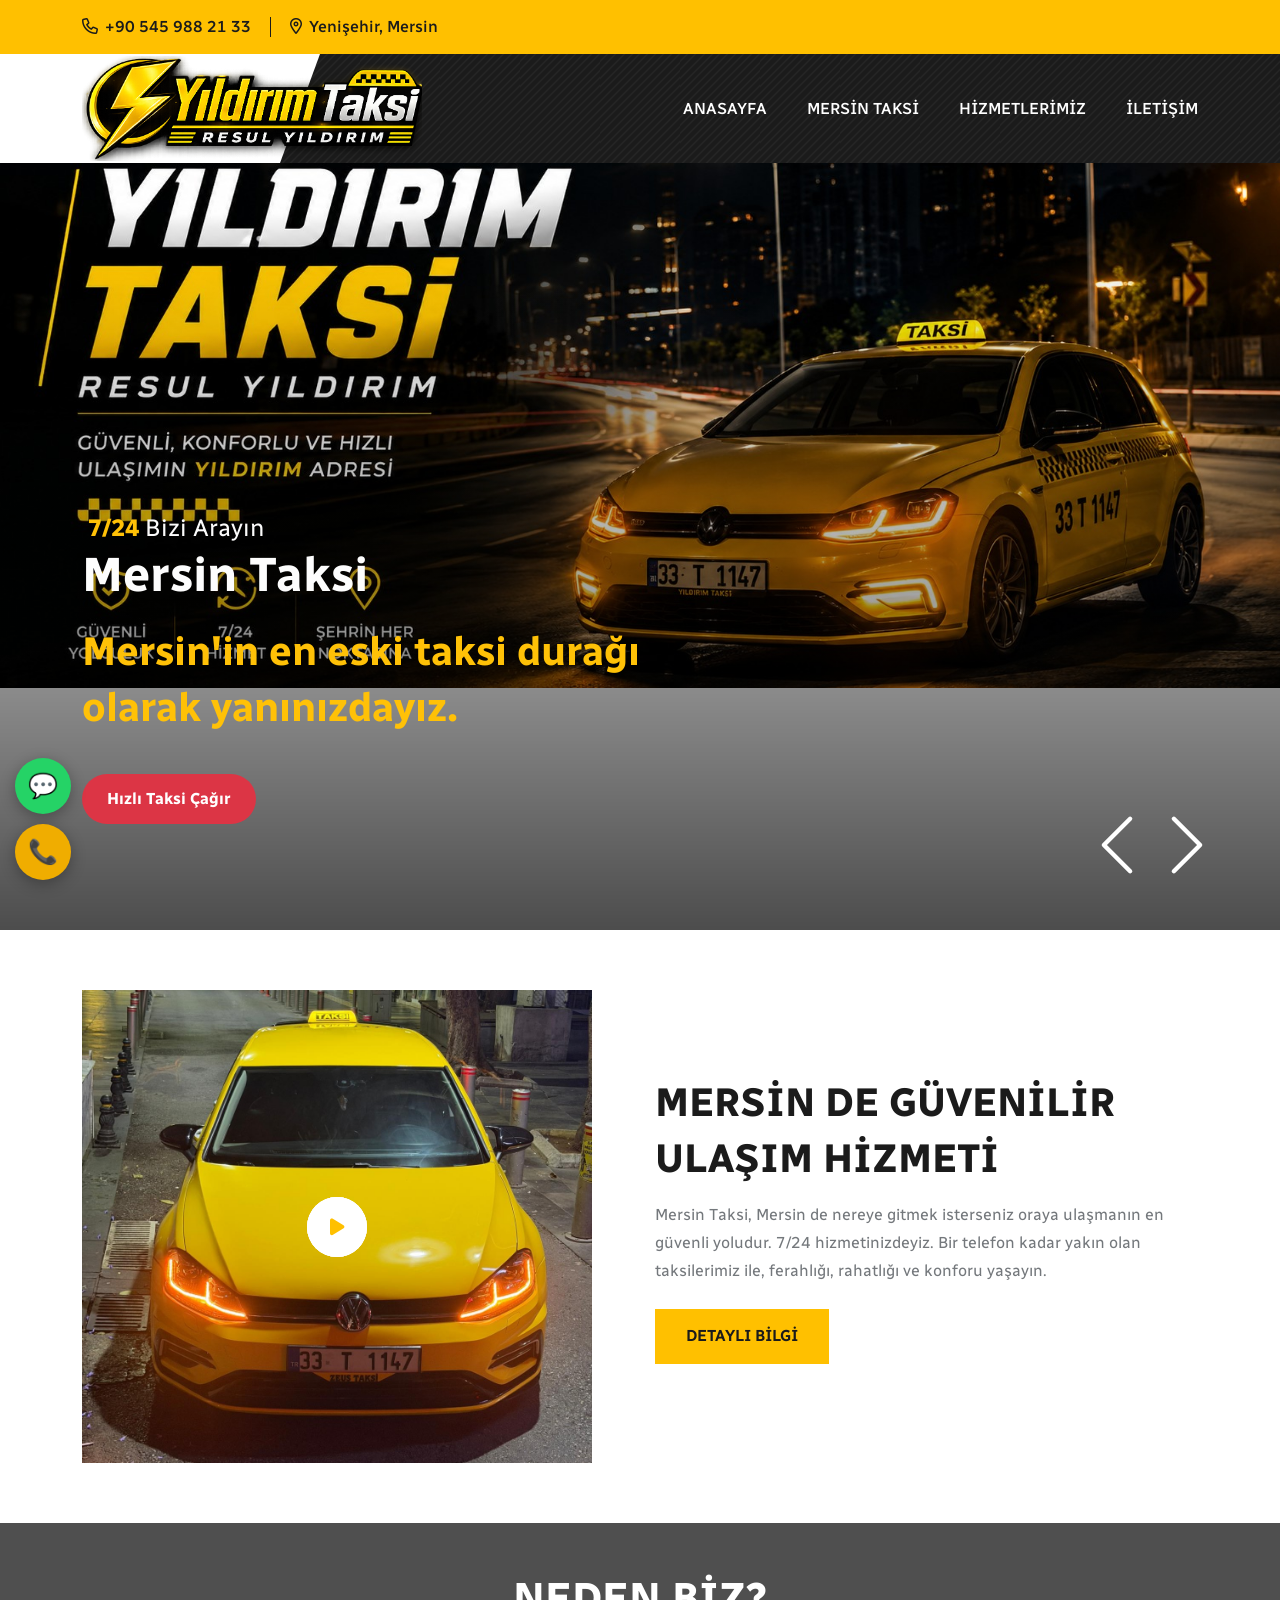
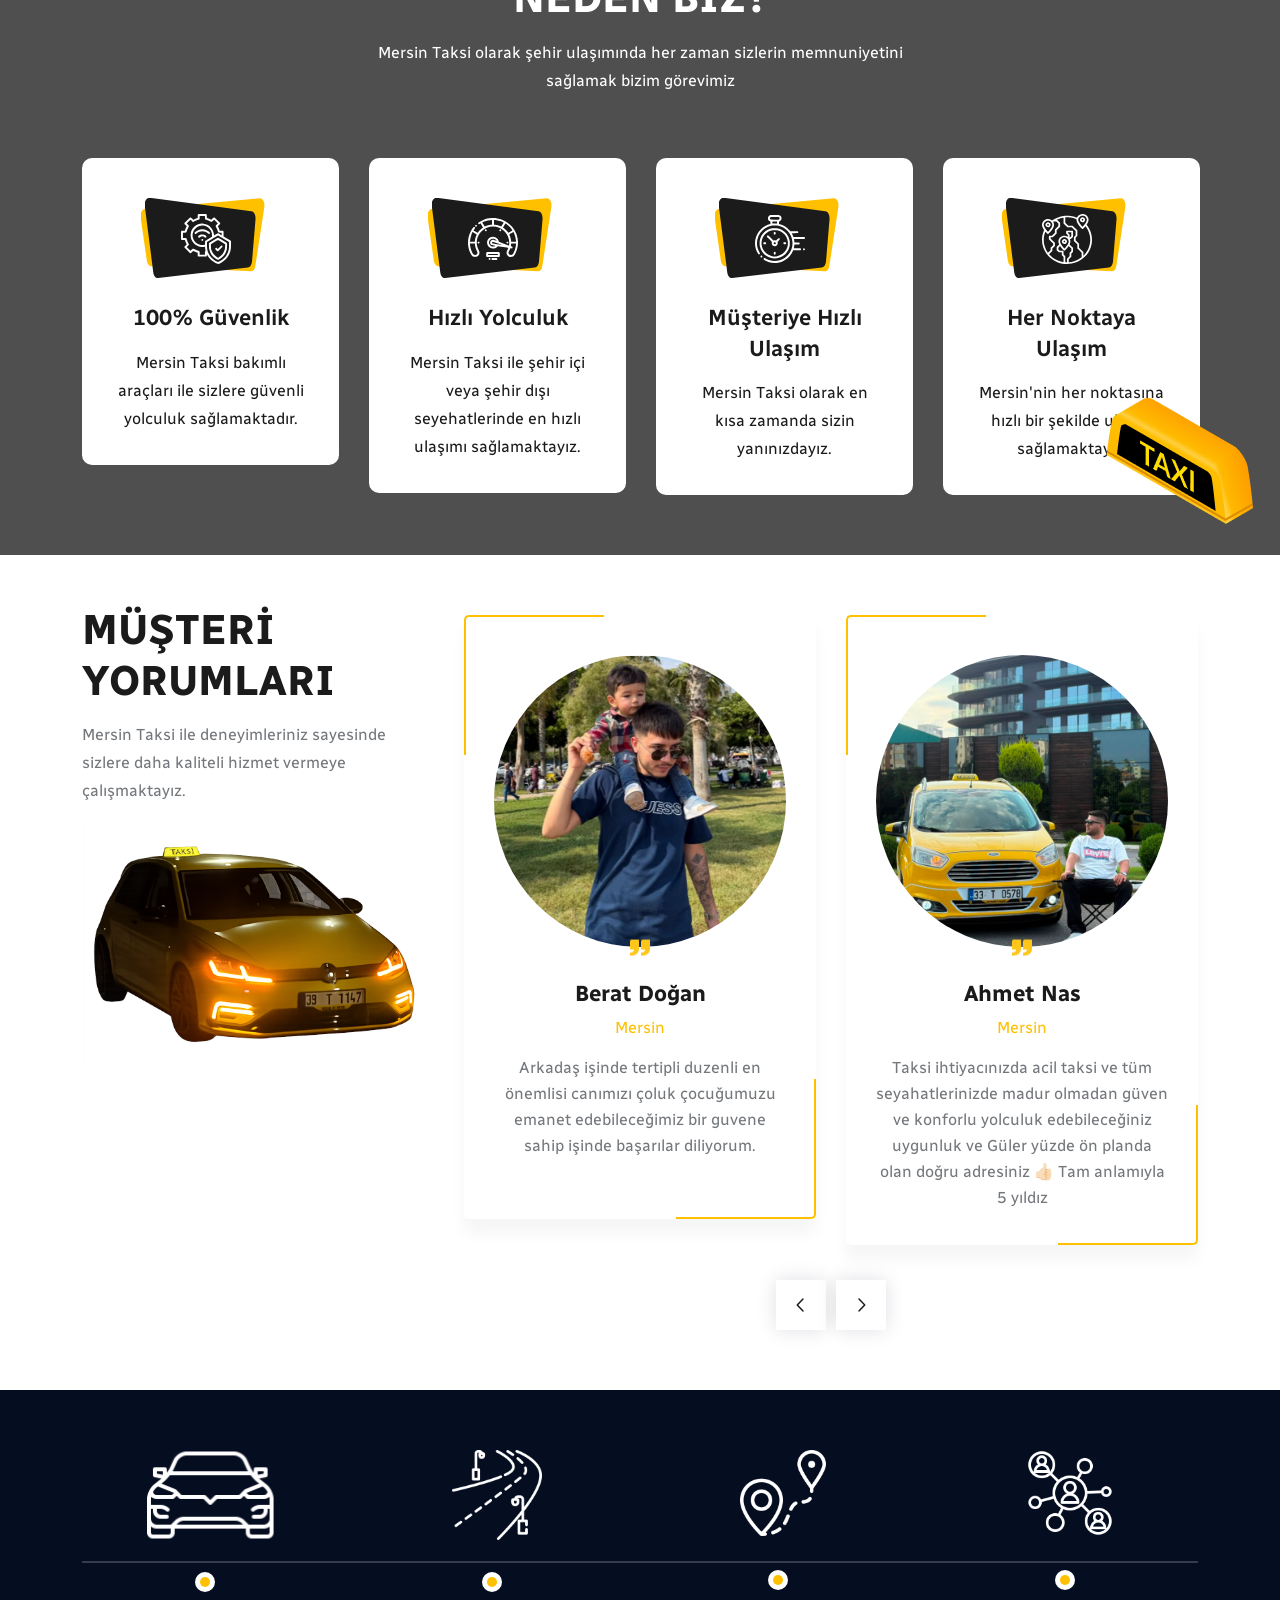
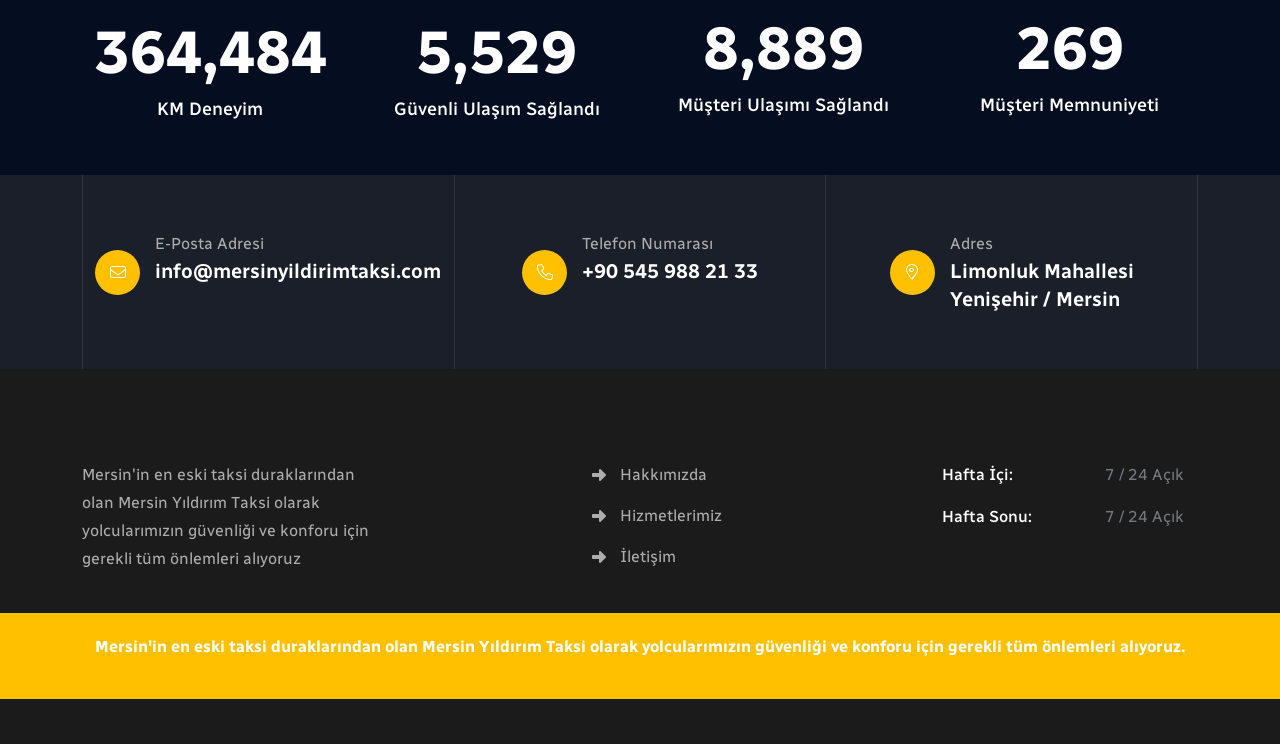
==== commit 9a8e8ed7: "ll" ====
--- a/index.html
+++ b/index.html
@@ -495,7 +495,7 @@
                   <div class="info-card_icon"><i class="fal fa-location-dot"></i></div>
                   <div class="info-card_content">
                      <p class="info-card_text">Adres</p>
-                   <a href="https://maps.google.com/?q=Yenişehir+Mersin" class="info-card_link">
+                   <a href="https://www.google.com/maps/embed?pb=!1m14!1m8!1m3!1d6390.86846277128!2d34.5891885!3d36.7841379!3m2!1i1024!2i768!4f13.1!3m3!1m2!1s0x1527f4a8848e6f47%3A0x89f9985c8cfa1373!2sDomino&#39;s%20Pizza%20Pozcu!5e0!3m2!1str!2str!4v1782940379859!5m2!1str!2str" class="info-card_link">
                       Limonluk Mahallesi<br>
                          Yenişehir / Mersin
                      </a>                  
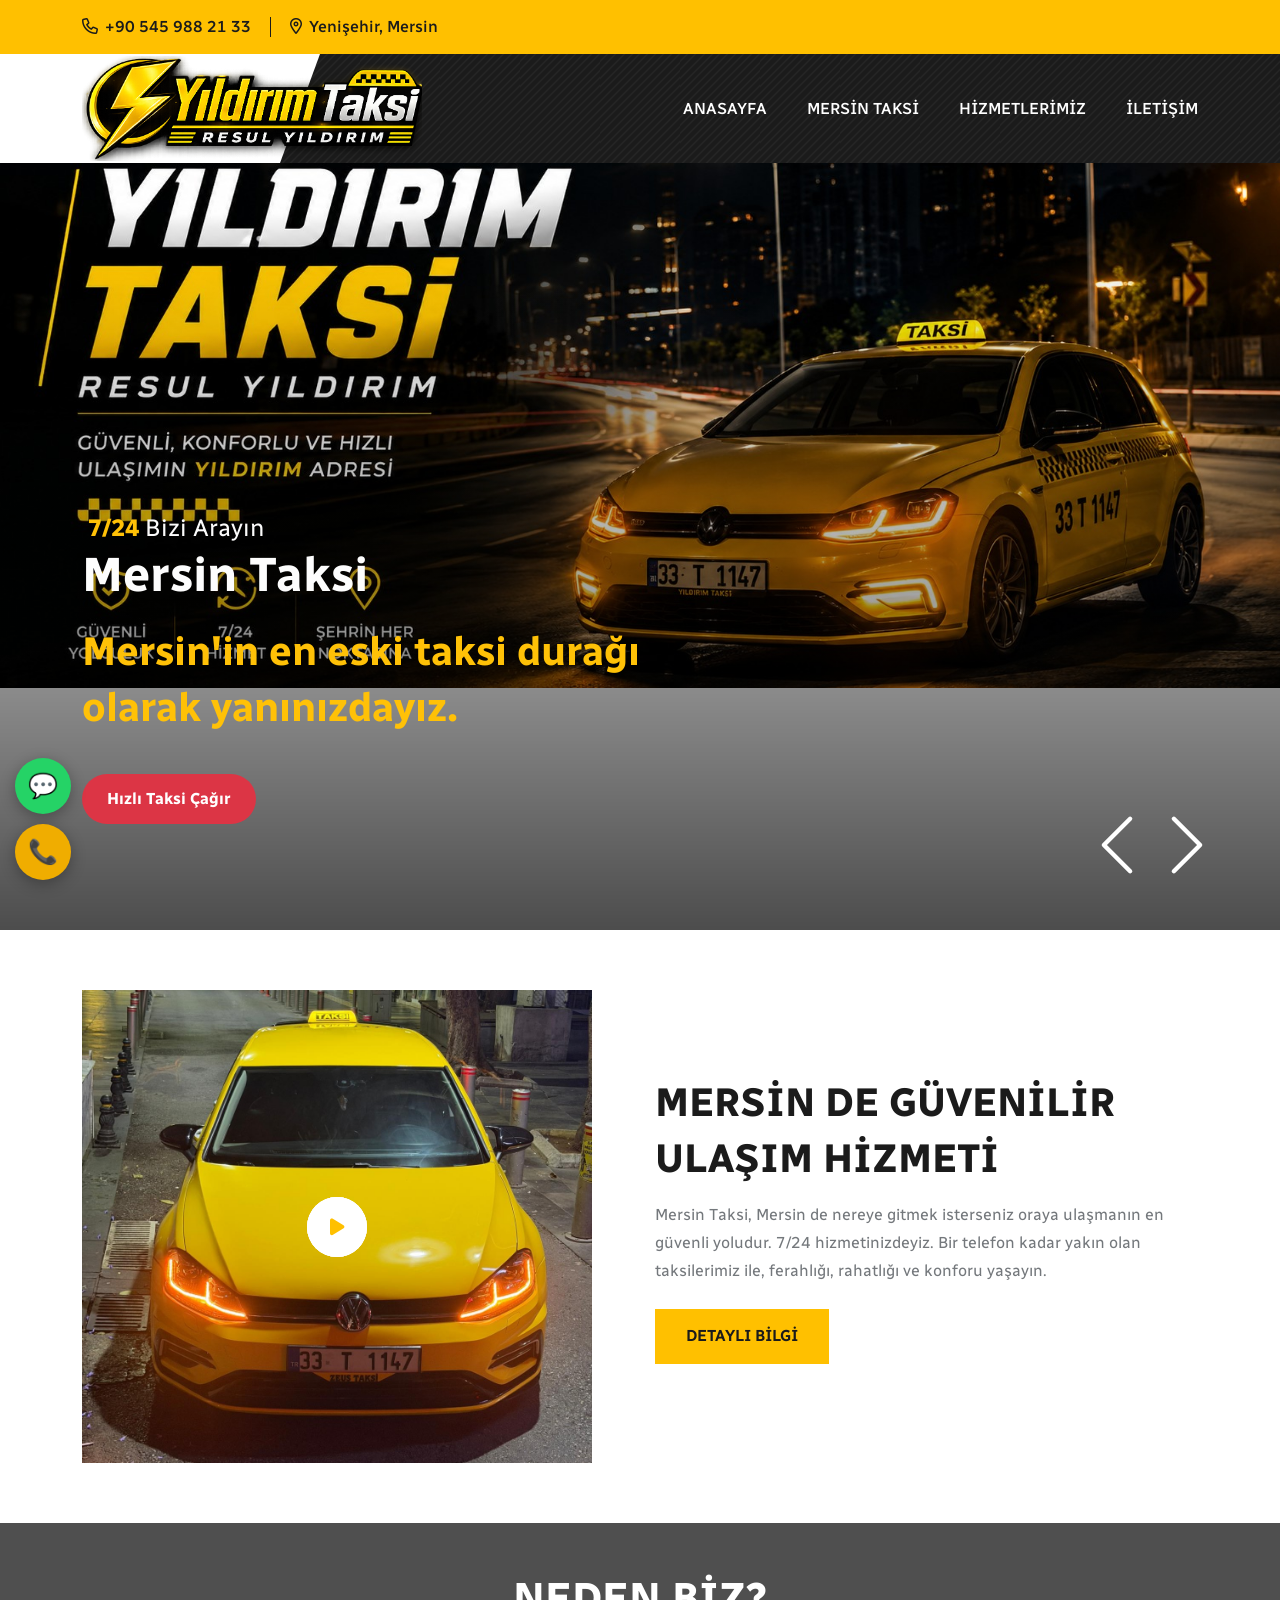
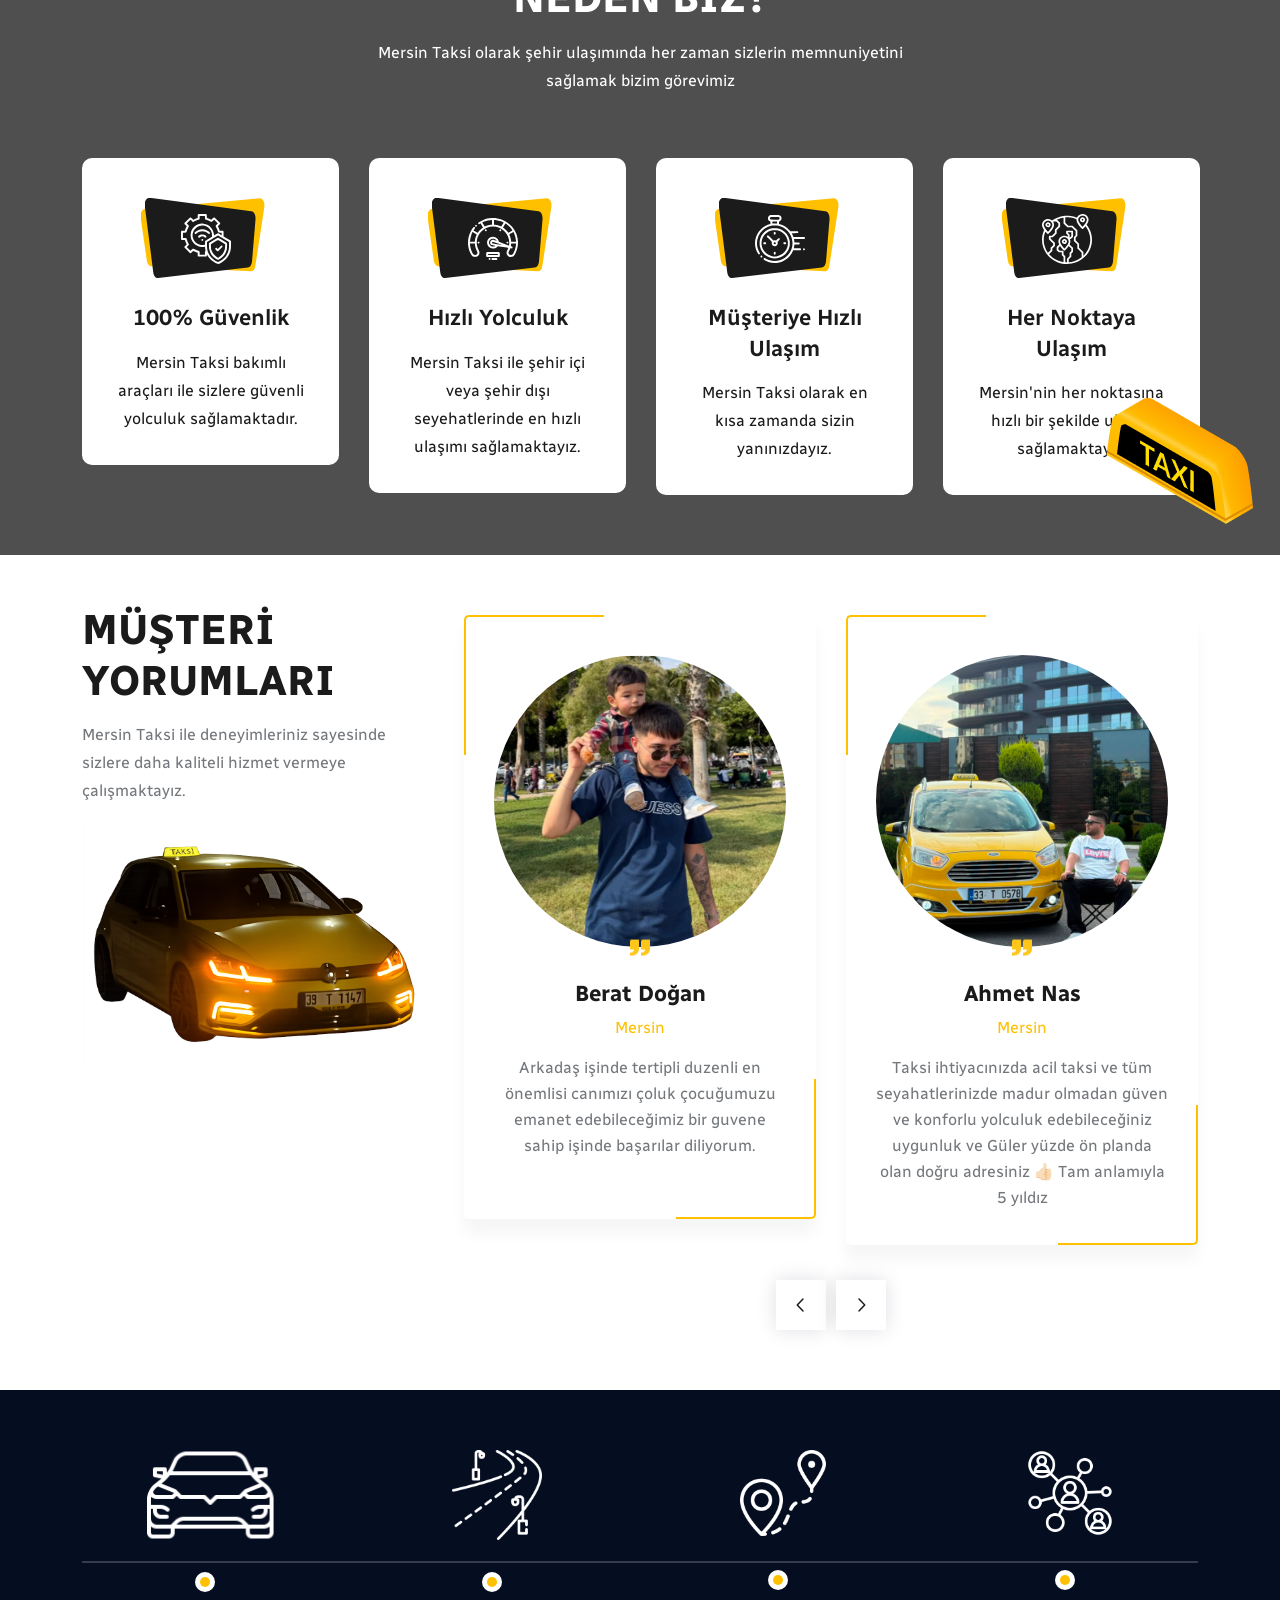
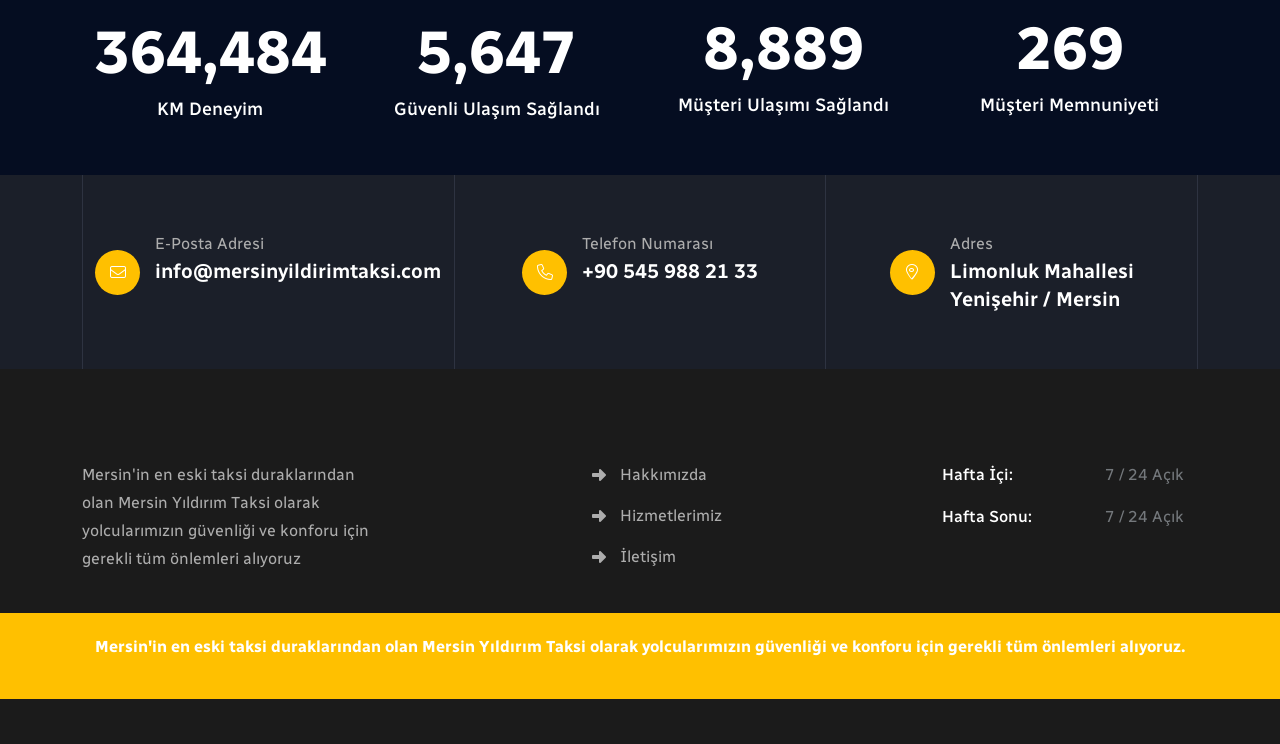
==== commit 311e889b: "ü*jşoıhjmhn" ====
--- a/index.html
+++ b/index.html
@@ -495,10 +495,13 @@
                   <div class="info-card_icon"><i class="fal fa-location-dot"></i></div>
                   <div class="info-card_content">
                      <p class="info-card_text">Adres</p>
-                   <a href="https://www.google.com/maps/embed?pb=!1m14!1m8!1m3!1d6390.86846277128!2d34.5891885!3d36.7841379!3m2!1i1024!2i768!4f13.1!3m3!1m2!1s0x1527f4a8848e6f47%3A0x89f9985c8cfa1373!2sDomino&#39;s%20Pizza%20Pozcu!5e0!3m2!1str!2str!4v1782940379859!5m2!1str!2str" class="info-card_link">
-                      Limonluk Mahallesi<br>
-                         Yenişehir / Mersin
-                     </a>                  
+                   <a href="https://maps.google.com/?q=36.7841379,34.5891885"
+   target="_blank"
+   rel="noopener noreferrer"
+   class="info-card_link">
+   Limonluk Mahallesi<br>
+   Yenişehir / Mersin
+</a>                 
                   </div>
                </div>
             </div>
